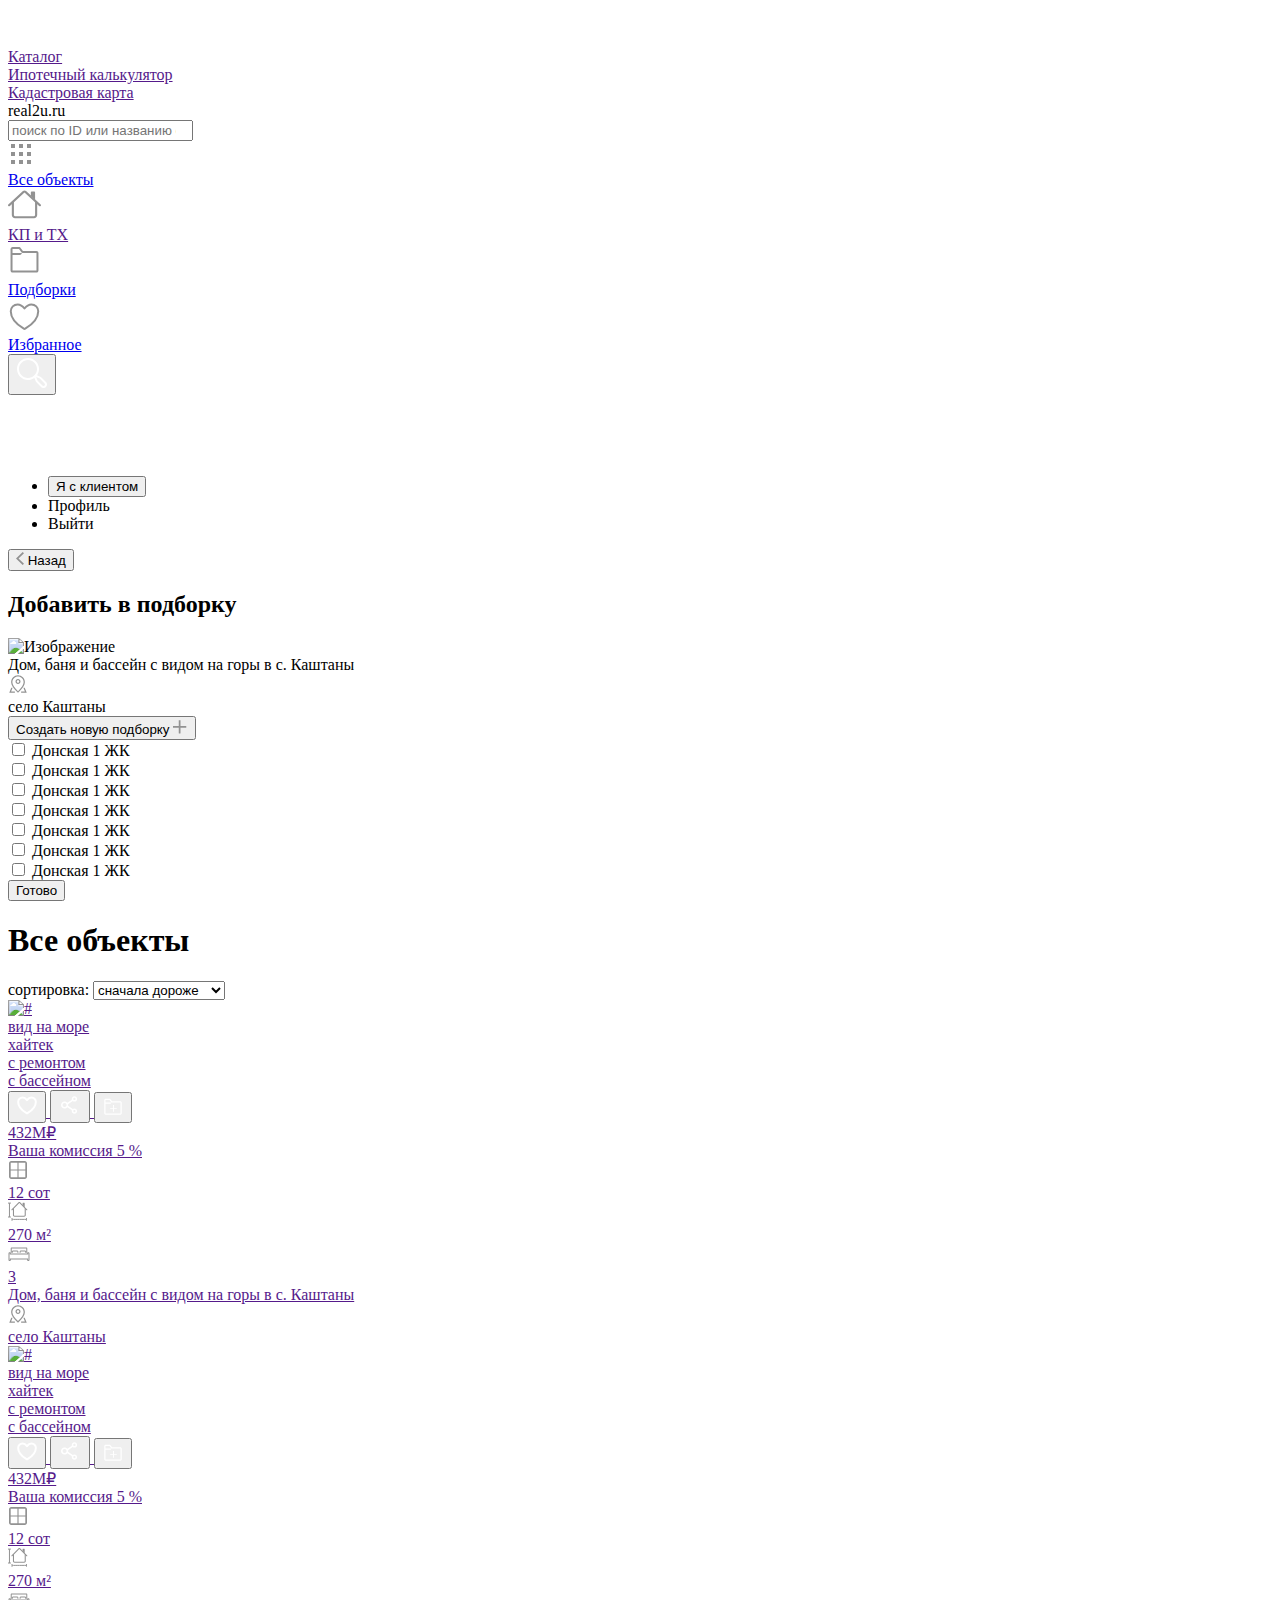
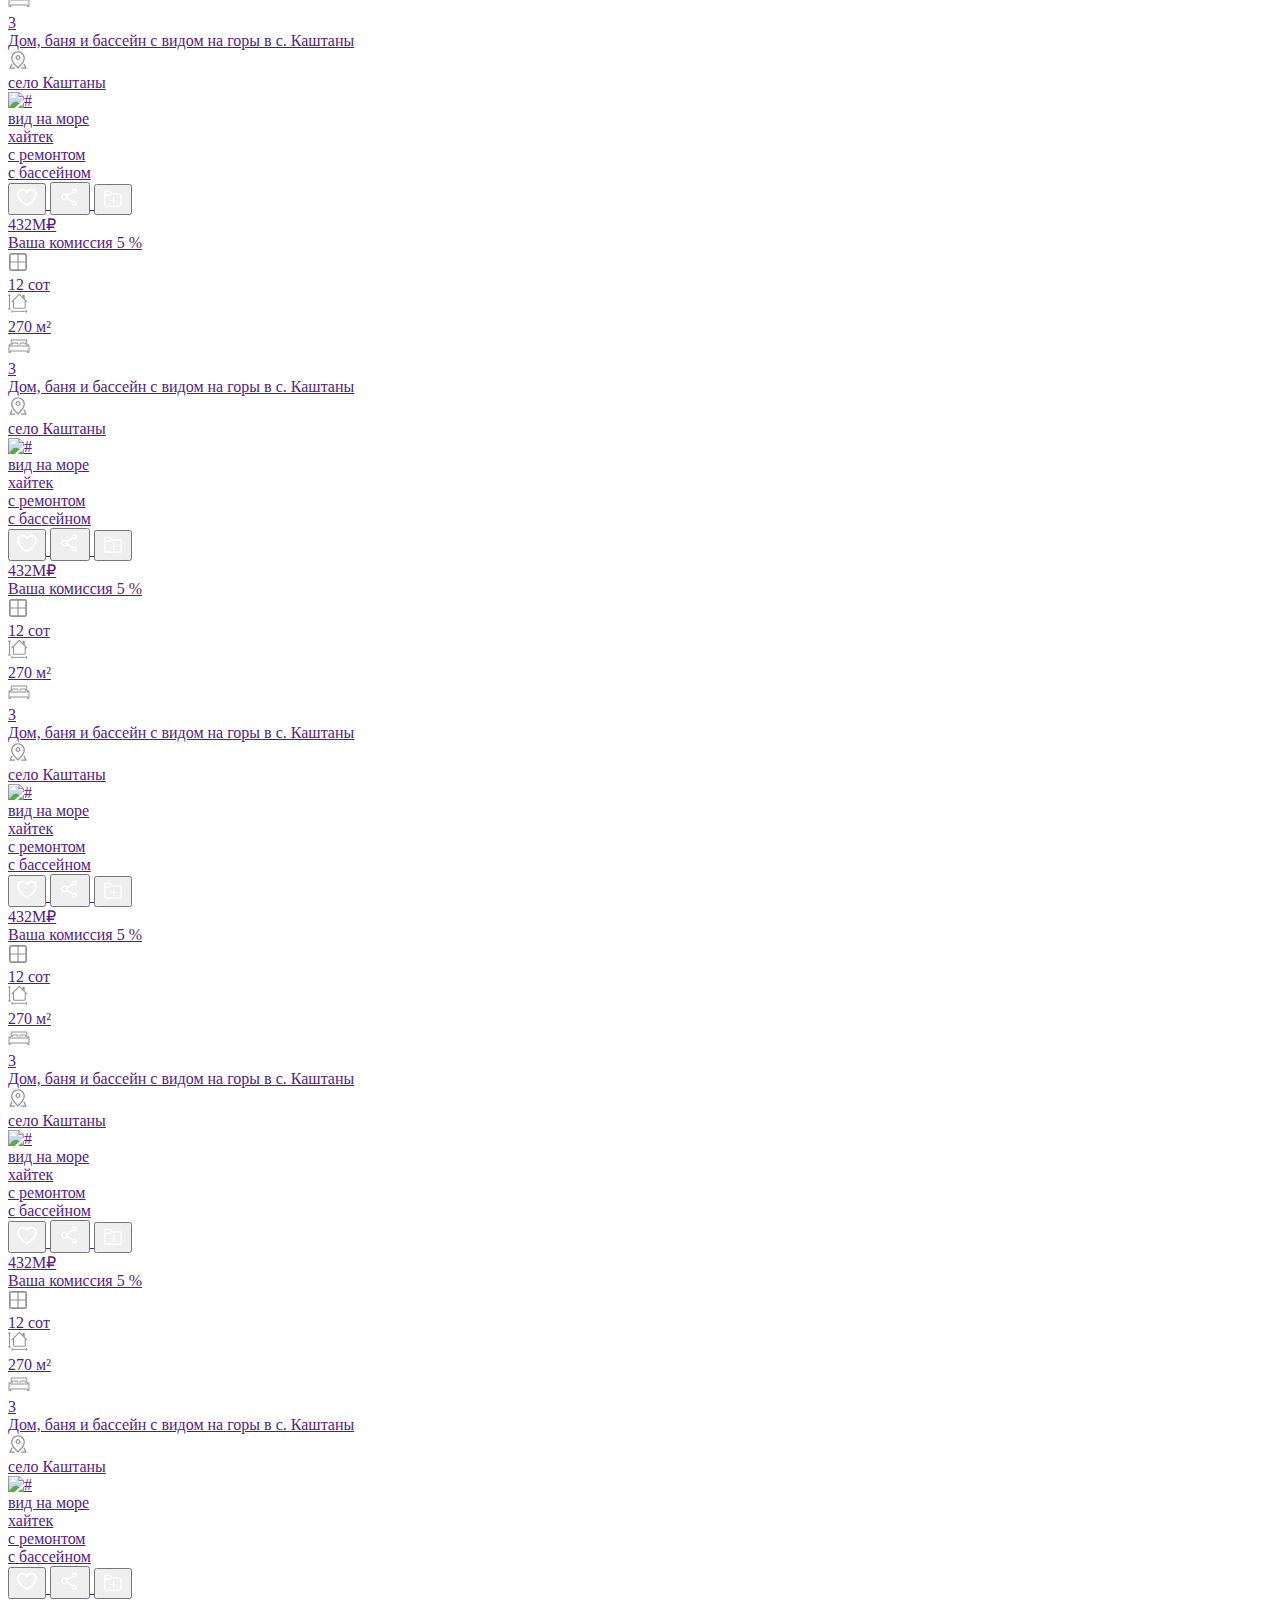
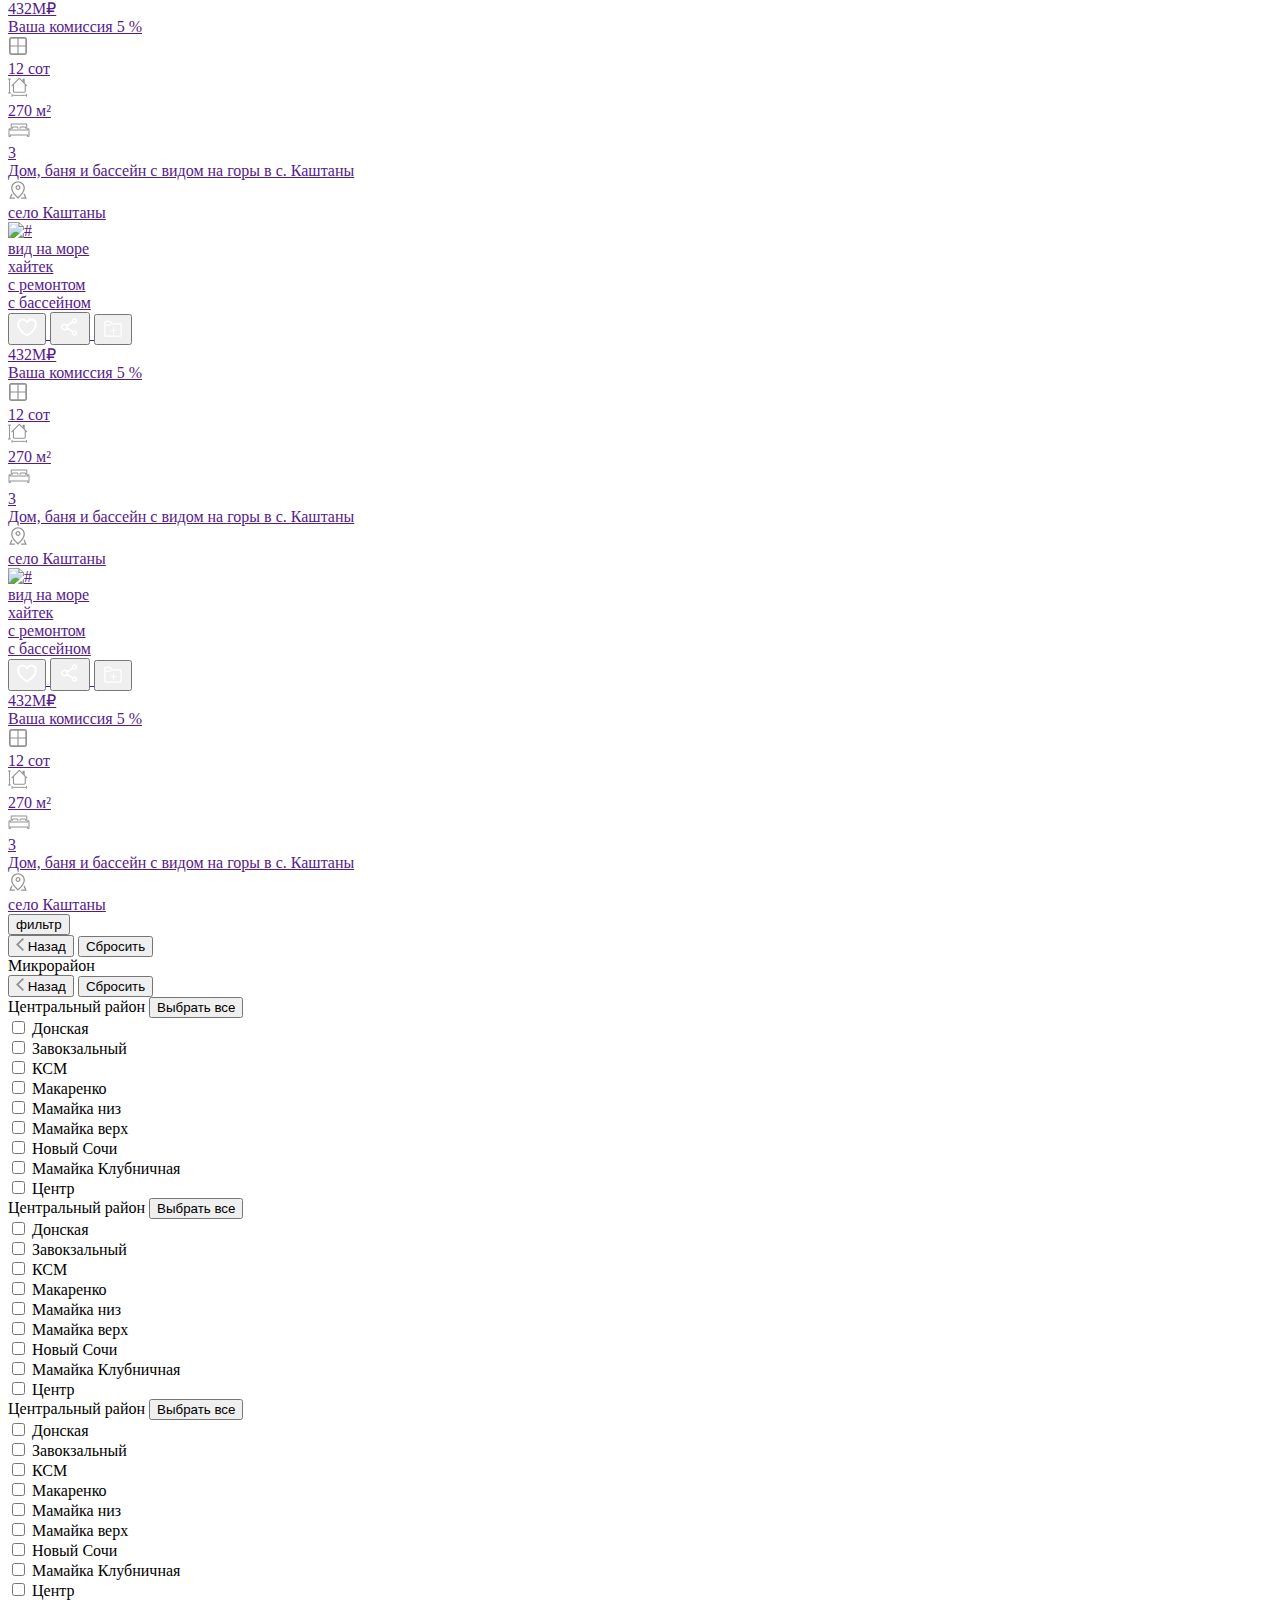
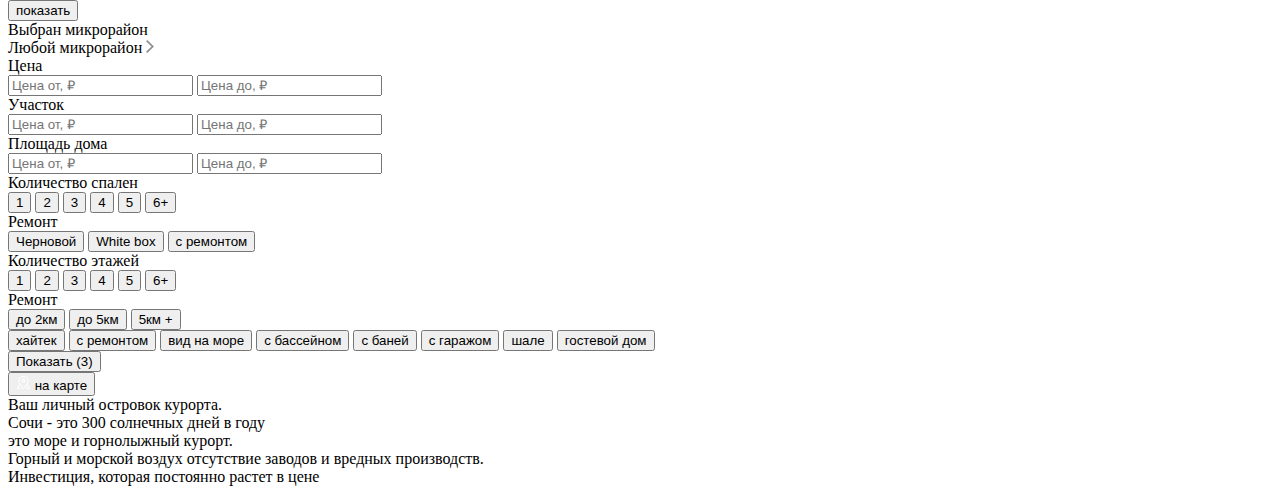
==== markup/index.html @ 71e547d2 "add markup" ====
<!DOCTYPE html>
<html lang="ru">

<head>
	<meta charset="UTF-8">
	<meta http-equiv="X-UA-Compatible" content="IE=edge">
	<meta name="viewport" content="width=device-width, initial-scale=1.0">
	<title>Главная</title>
	<link rel="stylesheet" href="css/style.min.css?_v=20220523153133">
</head>

<body>
	<header class="header">
    <div class="container">
        <div class="row d-flex align-items-center justify-content-between">
            <div class="d-flex align-items-center justify-content-xl-between col-xl-5 col-lg-3 justify-content-lg-start col-md-3 justify-content-md-start col-sm-9 col-6 justify-content-between">
                <!-- Бургер меню -->
                <div class="header-burger-box">
                    <div class="header-burger">
                        <div class="header-burger-icon">
                            <svg width="36" height="36" viewBox="0 0 36 36" fill="none" xmlns="http://www.w3.org/2000/svg">
                                <path fill-rule="evenodd" clip-rule="evenodd" d="M5.80298 9.28832C5.80298 8.8262 5.98655 8.38301 6.31332 8.05624C6.64009 7.72948 7.08328 7.5459 7.5454 7.5459H28.4545C28.9166 7.5459 29.3598 7.72948 29.6866 8.05624C30.0133 8.38301 30.1969 8.8262 30.1969 9.28832C30.1969 9.75044 30.0133 10.1936 29.6866 10.5204C29.3598 10.8472 28.9166 11.0307 28.4545 11.0307H7.5454C7.08328 11.0307 6.64009 10.8472 6.31332 10.5204C5.98655 10.1936 5.80298 9.75044 5.80298 9.28832ZM5.80298 18.0005C5.80298 17.5383 5.98655 17.0951 6.31332 16.7684C6.64009 16.4416 7.08328 16.258 7.5454 16.258H17.9999C18.4621 16.258 18.9053 16.4416 19.232 16.7684C19.5588 17.0951 19.7424 17.5383 19.7424 18.0005C19.7424 18.4626 19.5588 18.9058 19.232 19.2325C18.9053 19.5593 18.4621 19.7429 17.9999 19.7429H7.5454C7.08328 19.7429 6.64009 19.5593 6.31332 19.2325C5.98655 18.9058 5.80298 18.4626 5.80298 18.0005ZM5.80298 26.7126C5.80298 26.2505 5.98655 25.8073 6.31332 25.4805C6.64009 25.1537 7.08328 24.9702 7.5454 24.9702H28.4545C28.9166 24.9702 29.3598 25.1537 29.6866 25.4805C30.0133 25.8073 30.1969 26.2505 30.1969 26.7126C30.1969 27.1747 30.0133 27.6179 29.6866 27.9447C29.3598 28.2714 28.9166 28.455 28.4545 28.455H7.5454C7.08328 28.455 6.64009 28.2714 6.31332 27.9447C5.98655 27.6179 5.80298 27.1747 5.80298 26.7126Z" fill="white"/>
                            </svg> 
                        </div>
                        <div class="header-burger-open">
                            <div class="header-burger-open-shadow"></div>
                            <div class="header-burger-open-navigation">
                                <nav>
                                    <li>
                                        <a href="" class="header-burger-open-navigation__link">Каталог</a>     
                                    </li>
                                    <li>
                                        <a href="" class="header-burger-open-navigation__link">Ипотечный калькулятор</a>     
                                    </li>
                                    <li>
                                        <a href="" class="header-burger-open-navigation__link">Кадастровая карта</a>     
                                    </li>
                                </nav>
                            </div>
                        </div>
                    </div>
                </div>
                <span class="header-name">real2u.ru</span>
                <div class="header-search-min">
                    <input class="header-search" type="search" name="q" placeholder="поиск по ID или названию объекта">
                </div>
            </div>
            <div class="d-flex align-items-center col-xl-7 col-lg-9 col-md-9 col-sm-3 justify-content-sm-end justify-content-md-between col-6 justify-content-end">

                <!-- Меню с иконками -->
                <div class="header-btns">
                    <div class="header-btns-info">
                        <a href="index.html" class="header-btn active">
                            <div class="header-btn-icon">
                                <svg width="26" height="26" viewBox="0 0 26 26" fill="none" xmlns="http://www.w3.org/2000/svg">
                                    <path d="M3 3H7V7H3V3ZM11 3H15V7H11V3ZM23 3H19V7H23V3ZM3 11H7V15H3V11ZM15 11H11V15H15V11ZM19 11H23V15H19V11ZM7 19H3V23H7V19ZM11 19H15V23H11V19ZM23 19H19V23H23V19Z" fill="#929292"/>
                                </svg>
                            </div>
                            <span class="header-btn-text">Все объекты</span>
                        </a>
                        <a href="" class="header-btn">
                            <div class="header-btn-icon">
                                <svg width="33" height="33" viewBox="0 0 33 33" fill="none" xmlns="http://www.w3.org/2000/svg">
                                    <path fill-rule="evenodd" clip-rule="evenodd" d="M3.80774 26.117V12.7901H5.92312V26.117C5.92312 26.3889 6.03456 26.6496 6.23291 26.8419C6.43127 27.0341 6.7003 27.1421 6.98082 27.1421H26.0193C26.2998 27.1421 26.5688 27.0341 26.7672 26.8419C26.9655 26.6496 27.077 26.3889 27.077 26.117V12.7901H29.1924V26.117C29.1924 26.9326 28.858 27.7149 28.263 28.2916C27.6679 28.8684 26.8608 29.1924 26.0193 29.1924H6.98082C6.13926 29.1924 5.33218 28.8684 4.73711 28.2916C4.14204 27.7149 3.80774 26.9326 3.80774 26.117ZM27.077 3.56372V10.7398L22.8462 6.63917V3.56372C22.8462 3.29184 22.9576 3.03109 23.156 2.83883C23.3543 2.64658 23.6234 2.53857 23.9039 2.53857H26.0193C26.2998 2.53857 26.5688 2.64658 26.7672 2.83883C26.9655 3.03109 27.077 3.29184 27.077 3.56372Z" fill="#929292"/>
                                    <path fill-rule="evenodd" clip-rule="evenodd" d="M14.9447 1.97236C15.3573 1.58987 15.9167 1.375 16.5 1.375C17.0833 1.375 17.6427 1.58987 18.0553 1.97236L32.6774 15.532C32.884 15.7235 33 15.9833 33 16.2542C33 16.5251 32.884 16.7849 32.6774 16.9765C32.4709 17.168 32.1908 17.2756 31.8987 17.2756C31.6066 17.2756 31.3265 17.168 31.12 16.9765L16.5 3.41483L1.88003 16.9765C1.6735 17.168 1.39338 17.2756 1.1013 17.2756C0.809215 17.2756 0.529096 17.168 0.322562 16.9765C0.116029 16.7849 0 16.5251 0 16.2542C0 15.9833 0.116029 15.7235 0.322562 15.532L14.9447 1.97236Z" fill="#929292"/>
                                </svg>                           
                            </div>
                            <span class="header-btn-text">КП и ТХ</span>
                        </a>
                        <a href="collection-name.html" class="header-btn">
                            <div class="header-btn-icon">
                                <svg width="33" height="33" viewBox="0 0 33 33" fill="none" xmlns="http://www.w3.org/2000/svg">
                                    <path d="M28.4671 6.98248H14.9245L12.6208 3.87775C12.4351 3.62898 12.192 3.42676 11.9112 3.28762C11.6304 3.14848 11.32 3.07636 11.0052 3.07716H4.53308C4.0041 3.07716 3.49679 3.28288 3.12275 3.64908C2.74871 4.01527 2.53857 4.51194 2.53857 5.02982V26.5091C2.53857 27.027 2.74871 27.5236 3.12275 27.8898C3.49679 28.256 4.0041 28.4618 4.53308 28.4618H28.4671C28.9961 28.4618 29.5034 28.256 29.8775 27.8898C30.2515 27.5236 30.4617 27.027 30.4617 26.5091V8.93514C30.4617 8.41726 30.2515 7.9206 29.8775 7.5544C29.5034 7.18821 28.9961 6.98248 28.4671 6.98248ZM28.4671 26.5091H4.53308V10.8878H11.823C12.352 10.8878 12.8593 10.6821 13.2333 10.3159C13.6074 9.94969 13.8175 9.45302 13.8175 8.93514H4.53308V5.02982H11.0052L13.6081 8.53485C13.7009 8.65923 13.8225 8.76034 13.9629 8.82991C14.1033 8.89948 14.2585 8.93554 14.4159 8.93514H28.4671V26.5091Z" fill="#929292"/>
                                </svg>                            
                            </div>
                            <span class="header-btn-text">Подборки</span>
                        </a>
                        <a href="favorites.html" class="header-btn">
                            <div class="header-btn-icon">
                                <svg width="33" height="33" viewBox="0 0 33 33" fill="none" xmlns="http://www.w3.org/2000/svg">
                                    <path d="M9.625 5.39404C5.82863 5.39404 2.75 8.44104 2.75 12.2003C2.75 15.2349 3.95312 22.4372 15.796 29.7178C16.0081 29.8469 16.2517 29.9151 16.5 29.9151C16.7483 29.9151 16.9919 29.8469 17.204 29.7178C29.0469 22.4372 30.25 15.2349 30.25 12.2003C30.25 8.44104 27.1714 5.39404 23.375 5.39404C19.5786 5.39404 16.5 9.51904 16.5 9.51904C16.5 9.51904 13.4214 5.39404 9.625 5.39404Z" stroke="#929292" stroke-width="2" stroke-linecap="round" stroke-linejoin="round"/>
                                </svg>
                            </div>
                            <span class="header-btn-text">Избранное</span>
                        </a>
                    </div>
                </div>
                <div class="header-right">
                    <button class="header-search-mobile">
                        <span class="header-search-mobile-icon">
                            <svg width="32" height="32" viewBox="0 0 32 32" fill="none" xmlns="http://www.w3.org/2000/svg">
                                <path d="M29.975 24.9823L24.9073 19.9145L21.0093 18.3041C22.3072 16.4583 23.0025 14.2564 23 12C23 5.93456 18.0654 1 12 1C5.93456 1 1 5.93456 1 12C1 18.0654 5.93456 23 12 23C14.276 23.0026 16.4962 22.2952 18.3512 20.9764L19.9574 24.8639L25.025 29.9319C25.35 30.257 25.7358 30.5148 26.1605 30.6907C26.5851 30.8666 27.0403 30.9572 27.4999 30.9572C27.9595 30.9572 28.4147 30.8667 28.8393 30.6908C29.264 30.5149 29.6498 30.2571 29.9748 29.9321C30.2999 29.6071 30.5577 29.2213 30.7336 28.7966C30.9095 28.372 31.0001 27.9168 31.0001 27.4572C31.0001 26.9976 30.9096 26.5424 30.7337 26.1178C30.5578 25.6931 30.3 25.3073 29.975 24.9823V24.9823ZM3 12C3 7.0375 7.0375 3 12 3C16.9625 3 21 7.0375 21 12C21 16.9625 16.9625 21 12 21C7.0375 21 3 16.9625 3 12ZM28.5607 28.5178C28.2792 28.7986 27.8977 28.9564 27.5 28.9564C27.1023 28.9564 26.7208 28.7986 26.4393 28.5178L21.6536 23.732L20.1602 20.1173L23.775 21.6107L28.5608 26.3964C28.8417 26.678 28.9994 27.0594 28.9994 27.4571C28.9993 27.8548 28.8416 28.2362 28.5607 28.5178V28.5178Z" fill="white"/>
                            </svg>
                        </span>
                    </button>
                    <div class="header-person">
                        <div class="header-person__box">
                            <div class="header-person-icon">
                                <svg width="33" height="33" viewBox="0 0 33 33" fill="none" xmlns="http://www.w3.org/2000/svg">
                                    <path d="M16.5 16.5C18.688 16.5 20.7865 15.6308 22.3336 14.0836C23.8808 12.5365 24.75 10.438 24.75 8.25C24.75 6.06196 23.8808 3.96354 22.3336 2.41637C20.7865 0.869194 18.688 0 16.5 0C14.312 0 12.2135 0.869194 10.6664 2.41637C9.11919 3.96354 8.25 6.06196 8.25 8.25C8.25 10.438 9.11919 12.5365 10.6664 14.0836C12.2135 15.6308 14.312 16.5 16.5 16.5V16.5ZM22 8.25C22 9.70869 21.4205 11.1076 20.3891 12.1391C19.3576 13.1705 17.9587 13.75 16.5 13.75C15.0413 13.75 13.6424 13.1705 12.6109 12.1391C11.5795 11.1076 11 9.70869 11 8.25C11 6.79131 11.5795 5.39236 12.6109 4.36091C13.6424 3.32946 15.0413 2.75 16.5 2.75C17.9587 2.75 19.3576 3.32946 20.3891 4.36091C21.4205 5.39236 22 6.79131 22 8.25V8.25ZM33 30.25C33 33 30.25 33 30.25 33H2.75C2.75 33 0 33 0 30.25C0 27.5 2.75 19.25 16.5 19.25C30.25 19.25 33 27.5 33 30.25ZM30.25 30.239C30.2472 29.5625 29.8265 27.5275 27.962 25.663C26.169 23.87 22.7948 22 16.5 22C10.2025 22 6.831 23.87 5.038 25.663C3.1735 27.5275 2.7555 29.5625 2.75 30.239H30.25Z" fill="white"/>
                                </svg>     
                            </div>
                            <div class="header-person-session">
                                <div class="header-person-session-icon">
                                    <svg width="21" height="24" viewBox="0 0 21 24" fill="none" xmlns="http://www.w3.org/2000/svg">
                                        <path d="M10.5 11.5C11.7598 11.5 12.968 10.9996 13.8588 10.1088C14.7496 9.21796 15.25 8.00978 15.25 6.75C15.25 5.49022 14.7496 4.28204 13.8588 3.39124C12.968 2.50045 11.7598 2 10.5 2C9.24022 2 8.03204 2.50045 7.14124 3.39124C6.25045 4.28204 5.75 5.49022 5.75 6.75C5.75 8.00978 6.25045 9.21796 7.14124 10.1088C8.03204 10.9996 9.24022 11.5 10.5 11.5ZM13.6667 6.75C13.6667 7.58985 13.333 8.39531 12.7392 8.98917C12.1453 9.58304 11.3399 9.91667 10.5 9.91667C9.66015 9.91667 8.85469 9.58304 8.26083 8.98917C7.66696 8.39531 7.33333 7.58985 7.33333 6.75C7.33333 5.91015 7.66696 5.10469 8.26083 4.51083C8.85469 3.91696 9.66015 3.58333 10.5 3.58333C11.3399 3.58333 12.1453 3.91696 12.7392 4.51083C13.333 5.10469 13.6667 5.91015 13.6667 6.75ZM20 19.4167C20 21 18.4167 21 18.4167 21H2.58333C2.58333 21 1 21 1 19.4167C1 17.8333 2.58333 13.0833 10.5 13.0833C18.4167 13.0833 20 17.8333 20 19.4167ZM18.4167 19.4103C18.4151 19.0208 18.1728 17.8492 17.0993 16.7757C16.067 15.7433 14.1243 14.6667 10.5 14.6667C6.87417 14.6667 4.933 15.7433 3.90067 16.7757C2.82717 17.8492 2.5865 19.0208 2.58333 19.4103H18.4167Z" fill="white"/>
                                    </svg>
                                </div>
                            </div>
                        </div>
                        <div class="header-person-menu">
                            <ul class="header-person-menu-list">
                                <li>
                                    <button class="header-person-menu-list-btn">
                                        <span class="header-person-menu-list-btn__text">Я с клиентом</span>
                                        <span class="header-person-menu-list-btn-shell"></span>
                                    </button>
                                </li>
                                <li>
                                    <span class="header-person-menu-list-btn__text">Профиль</span>
                                </li>
                                <li>
                                    <span class="header-person-menu-list-btn__text">Выйти</span>
                                </li>
                            </ul>
                        </div>
                    </div>
                </div>
            </div>
        </div>
    </div>
</header>

	<main>
		<!-- Окно Добавить в подборку -->
		<div class="add-to-collection">
			<button class="add-to-collection-button">
				<span class="add-to-collection-button__icon">
					<svg width="8" height="13" viewBox="0 0 8 13" fill="none" xmlns="http://www.w3.org/2000/svg">
						<path fill-rule="evenodd" clip-rule="evenodd" d="M6.73082 1.17685e-06L-1.1365e-06 6.5L6.73082 13L8 11.7744L2.53835 6.5L8 1.22565L6.73082 1.17685e-06Z" fill="#929292"/>
					</svg>
				</span>
				<span class="add-to-collection-button__text">Назад</span>
			</button>
			<div class="add-to-collection-block">
				<h2 class="add-to-collection-block__title">Добавить в подборку</h2>
				<div class="add-to-collection-block-top">
 <picture><source srcset="img/filter/oval.webp" type="image/webp"><img src="img/filter/oval.png" alt="Изображение" class="add-to-collection-block-top__img"></picture> 
					<div class="add-to-collection-block-top-info">
						<span class="add-to-collection-block-top-info__text">Дом, баня и бассейн с видом на горы в с. Каштаны</span>
						<div class="add-to-collection-block-top-info-description">
							<div class="add-to-collection-block-top-info-description__icon">
								<svg width="20" height="20" viewBox="0 0 20 20" fill="none" xmlns="http://www.w3.org/2000/svg">
									<path d="M15.625 8.20825C15.625 6.71641 15.0324 5.28567 13.9775 4.23078C12.9226 3.17588 11.4918 2.58325 10 2.58325C8.50816 2.58325 7.07742 3.17588 6.02252 4.23078C4.96763 5.28567 4.375 6.71641 4.375 8.20825C4.375 10.5158 6.22125 13.5233 10 17.1258C13.7788 13.5233 15.625 10.5158 15.625 8.20825ZM10 18.8333C5.41625 14.667 3.125 11.1245 3.125 8.20825C3.125 6.38489 3.84933 4.63621 5.13864 3.34689C6.42795 2.05758 8.17664 1.33325 10 1.33325C11.8234 1.33325 13.572 2.05758 14.8614 3.34689C16.1507 4.63621 16.875 6.38489 16.875 8.20825C16.875 11.1245 14.5837 14.667 10 18.8333Z" fill="#929292"/>
									<path d="M10 8.75C10.3315 8.75 10.6495 8.6183 10.8839 8.38388C11.1183 8.14946 11.25 7.83152 11.25 7.5C11.25 7.16848 11.1183 6.85054 10.8839 6.61612C10.6495 6.3817 10.3315 6.25 10 6.25C9.66848 6.25 9.35054 6.3817 9.11612 6.61612C8.8817 6.85054 8.75 7.16848 8.75 7.5C8.75 7.83152 8.8817 8.14946 9.11612 8.38388C9.35054 8.6183 9.66848 8.75 10 8.75ZM10 10C9.33696 10 8.70107 9.73661 8.23223 9.26777C7.76339 8.79893 7.5 8.16304 7.5 7.5C7.5 6.83696 7.76339 6.20107 8.23223 5.73223C8.70107 5.26339 9.33696 5 10 5C10.663 5 11.2989 5.26339 11.7678 5.73223C12.2366 6.20107 12.5 6.83696 12.5 7.5C12.5 8.16304 12.2366 8.79893 11.7678 9.26777C11.2989 9.73661 10.663 10 10 10ZM16.75 13.75L18.75 18.75H13.125V17.5H6.875V18.75H1.25L3.25 13.75H16.75ZM15.4037 13.75H4.59625L3.09625 17.5H16.9037L15.4037 13.75Z" fill="#929292"/>
								</svg>
							</div>
							<span class="add-to-collection-block-top-info-description__text">село Каштаны</span>
						</div>
					</div>
				</div>
				<div class="add-to-collection-block-button">
					<button class="add-to-collection-block-button-btn">
						<span class="add-to-collection-block-button-btn__text">Создать новую подборку</span>
						<span class="add-to-collection-block-button-btn__icon">
							<svg width="15" height="15" viewBox="0 0 15 15" fill="none" xmlns="http://www.w3.org/2000/svg">
								<path d="M5.95147 14.4231H7.31787C7.43933 14.4231 7.50006 14.374 7.50006 14.2757V1.3013C7.50006 1.20301 7.43933 1.15386 7.31787 1.15386H5.95147C5.83002 1.15386 5.76929 1.20301 5.76929 1.3013V14.2757C5.76929 14.374 5.83002 14.4231 5.95147 14.4231Z" fill="#929292"/>
								<path d="M0.154293 8.65381H13.1149C13.2178 8.65381 13.2692 8.59308 13.2692 8.47162V7.10523C13.2692 6.98377 13.2178 6.92304 13.1149 6.92304H0.154293C0.0514311 6.92304 0 6.98377 0 7.10523V8.47162C0 8.59308 0.0514311 8.65381 0.154293 8.65381Z" fill="#929292"/>
							</svg>
						</span>
					</button>
				</div>
				<div class="add-to-collection-block-content">
					<div class="add-to-collection-block-content-item">
						<input type="checkbox" id="add-to-collection-1" name="add-to-collection-1" value="yes" class="add-to-collection-block-content-item__checkbox">
						<label for="add-to-collection-1" class="add-to-collection-block-content-item__label">
							<span class="add-to-collection-block-content-item__label-info">
								<span class="add-to-collection-block-content-item__label-text">Донская</span>
								<span class="add-to-collection-block-content-item__label-number">1 ЖК</span>
							</span>
						</label>
					</div>
					<div class="add-to-collection-block-content-item">
						<input type="checkbox" id="add-to-collection-1" name="add-to-collection-1" value="yes" class="add-to-collection-block-content-item__checkbox">
						<label for="add-to-collection-1" class="add-to-collection-block-content-item__label">
							<span class="add-to-collection-block-content-item__label-info">
								<span class="add-to-collection-block-content-item__label-text">Донская</span>
								<span class="add-to-collection-block-content-item__label-number">1 ЖК</span>
							</span>
						</label>
					</div>
					<div class="add-to-collection-block-content-item">
						<input type="checkbox" id="add-to-collection-1" name="add-to-collection-1" value="yes" class="add-to-collection-block-content-item__checkbox">
						<label for="add-to-collection-1" class="add-to-collection-block-content-item__label">
							<span class="add-to-collection-block-content-item__label-info">
								<span class="add-to-collection-block-content-item__label-text">Донская</span>
								<span class="add-to-collection-block-content-item__label-number">1 ЖК</span>
							</span>
						</label>
					</div>
					<div class="add-to-collection-block-content-item">
						<input type="checkbox" id="add-to-collection-1" name="add-to-collection-1" value="yes" class="add-to-collection-block-content-item__checkbox">
						<label for="add-to-collection-1" class="add-to-collection-block-content-item__label">
							<span class="add-to-collection-block-content-item__label-info">
								<span class="add-to-collection-block-content-item__label-text">Донская</span>
								<span class="add-to-collection-block-content-item__label-number">1 ЖК</span>
							</span>
						</label>
					</div>
					<div class="add-to-collection-block-content-item">
						<input type="checkbox" id="add-to-collection-1" name="add-to-collection-1" value="yes" class="add-to-collection-block-content-item__checkbox">
						<label for="add-to-collection-1" class="add-to-collection-block-content-item__label">
							<span class="add-to-collection-block-content-item__label-info">
								<span class="add-to-collection-block-content-item__label-text">Донская</span>
								<span class="add-to-collection-block-content-item__label-number">1 ЖК</span>
							</span>
						</label>
					</div>
					<div class="add-to-collection-block-content-item">
						<input type="checkbox" id="add-to-collection-1" name="add-to-collection-1" value="yes" class="add-to-collection-block-content-item__checkbox">
						<label for="add-to-collection-1" class="add-to-collection-block-content-item__label">
							<span class="add-to-collection-block-content-item__label-info">
								<span class="add-to-collection-block-content-item__label-text">Донская</span>
								<span class="add-to-collection-block-content-item__label-number">1 ЖК</span>
							</span>
						</label>
					</div>
					<div class="add-to-collection-block-content-item">
						<input type="checkbox" id="add-to-collection-1" name="add-to-collection-1" value="yes" class="add-to-collection-block-content-item__checkbox">
						<label for="add-to-collection-1" class="add-to-collection-block-content-item__label">
							<span class="add-to-collection-block-content-item__label-info">
								<span class="add-to-collection-block-content-item__label-text">Донская</span>
								<span class="add-to-collection-block-content-item__label-number">1 ЖК</span>
							</span>
						</label>
					</div>
				</div>
				<button class="add-to-collection-block__btn">Готово</button>
			</div>
		</div>



		<section class="filter">
			<div class="container">
				<div class="filter-block row">
					<div class="col-xl-9 col-lg-8 col-md-7 col-sm-6">
						<h1 class="filter-title">Все объекты</h1>
					</div>
					<div class="d-flex align-items-center justify-content-end col-xl-3 col-lg-4 col-md-5 col-sm-6">
						<span class="filter-sorting">сортировка:</span>
						<select class="select" name="language">
							<option disabled>сначала дороже</option>
							<option value="a">сначала дороже</option>
							<option value="b">сначала дешевле</option>
							<option value="c">сначала новые</option>
						</select>
					</div>
				</div>
				<div class="filter-content">
					<div class="filter-objects">
						<a href="" class="filter-objects-card">
							<div class="filter-objects-card-box">
								<div class="filter-objects-card-box__img box">
 <picture><source srcset="img/filter/object.webp" type="image/webp"><img src="img/filter/object.png" alt="#" class="filter-objects-card-box__img"></picture> 
								</div>
								<div class="filter-objects-card-box-description">
									<div class="filter-objects-card-box-description-item">
										<span>вид на море</span>
									</div>
									<div class="filter-objects-card-box-description-item">
										<span>хайтек</span>
									</div>
									<div class="filter-objects-card-box-description-item">
										<span>с ремонтом</span>
									</div>
									<div class="filter-objects-card-box-description-item">
										<span>с бассейном</span>
									</div>
								</div>
								<div class="filter-objects-card-box-elements">
									<button class="filter-objects-card-box-elements-icon">
										<svg width="22" height="23" viewBox="0 0 22 23" fill="none" xmlns="http://www.w3.org/2000/svg">
											<path d="M6.57967 3.50586C4.13854 3.50586 2.15894 5.46513 2.15894 7.88238C2.15894 9.83369 2.93256 14.4649 10.5477 19.1464C10.6841 19.2294 10.8407 19.2733 11.0004 19.2733C11.1601 19.2733 11.3167 19.2294 11.4531 19.1464C19.0682 14.4649 19.8419 9.83369 19.8419 7.88238C19.8419 5.46513 17.8623 3.50586 15.4211 3.50586C12.98 3.50586 11.0004 6.1583 11.0004 6.1583C11.0004 6.1583 9.0208 3.50586 6.57967 3.50586Z" stroke="white" stroke-width="2" stroke-linecap="round" stroke-linejoin="round"/>
										</svg>
									</button>
									<button class="filter-objects-card-box-elements-icon">
										<svg width="24" height="24" viewBox="0 0 24 24" fill="none" xmlns="http://www.w3.org/2000/svg">
											<path d="M16.4394 8.59472C15.8009 8.59472 15.2117 8.37069 14.7502 7.99655L10.1082 11.3548C10.1859 11.7815 10.1859 12.2186 10.1082 12.6453L14.7502 16.0036C15.2117 15.6294 15.8009 15.4054 16.4394 15.4054C17.9225 15.4054 19.1278 16.6107 19.1278 18.0938C19.1278 19.5769 17.9225 20.7822 16.4394 20.7822C14.9563 20.7822 13.751 19.5769 13.751 18.0938C13.751 17.8339 13.7868 17.5852 13.8563 17.3478L9.44728 14.1553C8.7931 15.0223 7.75358 15.5846 6.58187 15.5846C4.6014 15.5846 2.99731 13.9805 2.99731 12.0001C2.99731 10.0196 4.6014 8.4155 6.58187 8.4155C7.75358 8.4155 8.7931 8.97782 9.44728 9.84484L13.8563 6.65234C13.7868 6.41486 13.751 6.16395 13.751 5.90631C13.751 4.42319 14.9563 3.21789 16.4394 3.21789C17.9225 3.21789 19.1278 4.42319 19.1278 5.90631C19.1278 7.38942 17.9225 8.59472 16.4394 8.59472ZM16.4394 19.2588C17.0824 19.2588 17.6044 18.7368 17.6044 18.0938C17.6044 17.4508 17.0824 16.9288 16.4394 16.9288C15.7964 16.9288 15.2744 17.4508 15.2744 18.0938C15.2744 18.7368 15.7964 19.2588 16.4394 19.2588ZM6.58187 10.0285C5.4953 10.0285 4.61037 10.9135 4.61037 12.0001C4.61037 13.0866 5.4953 13.9716 6.58187 13.9716C7.66844 13.9716 8.55338 13.0866 8.55338 12.0001C8.55338 10.9135 7.66844 10.0285 6.58187 10.0285ZM16.4394 4.74132C15.7964 4.74132 15.2744 5.26333 15.2744 5.90631C15.2744 6.54929 15.7964 7.07129 16.4394 7.07129C17.0824 7.07129 17.6044 6.54929 17.6044 5.90631C17.6044 5.26333 17.0824 4.74132 16.4394 4.74132Z" fill="white"/>
										</svg>
									</button>
									<button class="filter-objects-card-box-elements-icon">
										<svg width="22" height="22" viewBox="0 0 22 22" fill="none" xmlns="http://www.w3.org/2000/svg">
											<path d="M18.4794 6.30118H10.0152L8.57544 4.36073C8.45939 4.20525 8.30741 4.07886 8.13192 3.9919C7.95643 3.90493 7.76241 3.85986 7.56572 3.86036H3.52061C3.19 3.86036 2.87293 3.98893 2.63916 4.21781C2.40538 4.44668 2.27405 4.7571 2.27405 5.08077V18.5053C2.27405 18.829 2.40538 19.1394 2.63916 19.3683C2.87293 19.5972 3.19 19.7257 3.52061 19.7257H18.4794C18.81 19.7257 19.1271 19.5972 19.3609 19.3683C19.5946 19.1394 19.726 18.829 19.726 18.5053V7.5216C19.726 7.19792 19.5946 6.88751 19.3609 6.65863C19.1271 6.42976 18.81 6.30118 18.4794 6.30118ZM18.4794 18.5053H3.52061V8.74201H8.07681C8.40742 8.74201 8.72449 8.61343 8.95827 8.38456C9.19204 8.15569 9.32338 7.84527 9.32338 7.5216H3.52061V5.08077H7.56572L9.19249 7.27141C9.25051 7.34915 9.3265 7.41234 9.41425 7.45583C9.50199 7.49931 9.599 7.52185 9.69735 7.5216H18.4794V18.5053Z" fill="white"/>
											<path d="M11.0987 16.625H11.8388C11.9046 16.625 11.9375 16.6007 11.9375 16.5521V10.1354C11.9375 10.0868 11.9046 10.0625 11.8388 10.0625H11.0987C11.0329 10.0625 11 10.0868 11 10.1354V16.5521C11 16.6007 11.0329 16.625 11.0987 16.625Z" fill="white"/>
											<path d="M8.26381 13.8125H14.6737C14.7246 13.8125 14.75 13.7796 14.75 13.7138V12.9737C14.75 12.9079 14.7246 12.875 14.6737 12.875H8.26381C8.21294 12.875 8.1875 12.9079 8.1875 12.9737V13.7138C8.1875 13.7796 8.21294 13.8125 8.26381 13.8125Z" fill="white"/>
										</svg>
									</button>
								</div>
								<div class="filter-objects-card-box-numbers">
									<div class="filter-objects-card-box-numbers-item">
										<span class="filter-objects-card-box-numbers-item__price">432M₽</span>
									</div>
									<div class="filter-objects-card-box-numbers-item">
										<span class="filter-objects-card-box-numbers-item__commission">Ваша комиссия 5 %</span>
									</div>
								</div>
							</div>
							<div class="filter-objects-card-info">
								<div class="filter-objects-card-info-top">
									<div class="filter-objects-card-info-top-item">
										<div class="filter-objects-card-info-top-item__icon">
											<svg width="20" height="20" viewBox="0 0 20 20" fill="none" xmlns="http://www.w3.org/2000/svg">
												<path d="M3.25 1H16.75C17.3467 1 17.919 1.23705 18.341 1.65901C18.7629 2.08097 19 2.65326 19 3.25V16.75C19 17.3467 18.7629 17.919 18.341 18.341C17.919 18.7629 17.3467 19 16.75 19H3.25C2.65326 19 2.08097 18.7629 1.65901 18.341C1.23705 17.919 1 17.3467 1 16.75V3.25C1 2.65326 1.23705 2.08097 1.65901 1.65901C2.08097 1.23705 2.65326 1 3.25 1ZM10.5625 10.5625V17.3125H17.3125V10.5625H10.5625ZM2.6875 10.5625V17.3125H9.4375V10.5625H2.6875ZM10.5625 2.6875V9.4375H17.3125V2.6875H10.5625ZM2.6875 2.6875V9.4375H9.4375V2.6875H2.6875Z" fill="#929292"/>
											</svg>
										</div>
										<span class="filter-objects-card-info-top-item__text">12 сот</span>
									</div>
									<div class="filter-objects-card-info-top-item">
										<div class="filter-objects-card-info-top-item__icon">
											<svg width="20" height="20" viewBox="0 0 20 20" fill="none" xmlns="http://www.w3.org/2000/svg">
												<path fill-rule="evenodd" clip-rule="evenodd" d="M4.93823 13.1458V6.19466H6.00763V13.1458C6.00763 13.2876 6.06397 13.4236 6.16424 13.5239C6.26452 13.6241 6.40052 13.6805 6.54233 13.6805H16.1669C16.3088 13.6805 16.4448 13.6241 16.545 13.5239C16.6453 13.4236 16.7016 13.2876 16.7016 13.1458V6.19466H17.771V13.1458C17.771 13.5712 17.602 13.9792 17.3012 14.28C17.0004 14.5809 16.5924 14.7499 16.1669 14.7499H6.54233C6.1169 14.7499 5.70889 14.5809 5.40806 14.28C5.10724 13.9792 4.93823 13.5712 4.93823 13.1458ZM16.7016 1.38236V5.12526L14.5628 2.98646V1.38236C14.5628 1.24055 14.6192 1.10454 14.7194 1.00427C14.8197 0.903991 14.9557 0.847656 15.0975 0.847656H16.1669C16.3088 0.847656 16.4448 0.903991 16.545 1.00427C16.6453 1.10454 16.7016 1.24055 16.7016 1.38236Z" fill="#929292"/>
												<path fill-rule="evenodd" clip-rule="evenodd" d="M10.5986 0.313106C10.7992 0.112624 11.0711 0 11.3547 0C11.6382 0 11.9102 0.112624 12.1107 0.313106L19.2191 7.42034C19.3195 7.52075 19.3759 7.65692 19.3759 7.79891C19.3759 7.9409 19.3195 8.07708 19.2191 8.17748C19.1186 8.27788 18.9825 8.33429 18.8405 8.33429C18.6985 8.33429 18.5623 8.27788 18.4619 8.17748L11.3547 1.06917L4.24744 8.17748C4.14704 8.27788 4.01086 8.33429 3.86887 8.33429C3.72688 8.33429 3.59071 8.27788 3.4903 8.17748C3.3899 8.07708 3.3335 7.9409 3.3335 7.79891C3.3335 7.65692 3.3899 7.52075 3.4903 7.42034L10.5986 0.313106Z" fill="#929292"/>
												<path d="M1.45946 15.0001V1.09766M4 17.3904C4 17.3904 13.0327 17.3904 18.5 17.3904M4 17.3904C4 16.8474 4 16.543 4 16.0001M4 17.3904C4 17.9333 4 18.2377 4 18.7806M0 1.09766H2.91892M0 15.0001H2.91892M18.5 16.0001C18.5 17.086 18.5 18.7806 18.5 18.7806" stroke="#929292"/>
											</svg>
										</div>
										<span class="filter-objects-card-info-top-item__text">270 м²</span>
									</div>
									<div class="filter-objects-card-info-top-item">
										<div class="filter-objects-card-info-top-item__icon">
											<svg width="22" height="20" viewBox="0 0 22 20" fill="none" xmlns="http://www.w3.org/2000/svg">
												<path d="M19.6446 14.8864H20.1446V14.3864H19.6446V14.8864ZM19.6651 9.9395V10.4395H20.1651V9.9395H19.6651ZM2.33492 9.9395H1.83492V10.4395H2.33492V9.9395ZM2.35478 14.8864V14.3864H1.85478V14.8864H2.35478ZM3.72217 8.83761V4.42829H2.72217V8.83761H3.72217ZM3.72217 4.42829C3.72217 4.47048 3.68868 4.5 3.65254 4.5V3.5C3.14195 3.5 2.72217 3.91266 2.72217 4.42829H3.72217ZM3.65254 4.5H18.3474V3.5H3.65254V4.5ZM18.3474 4.5C18.3114 4.5 18.2777 4.46999 18.2777 4.42829H19.2777C19.2777 3.91314 18.8591 3.5 18.3474 3.5V4.5ZM18.2777 4.42829V8.83761H19.2777V4.42829H18.2777ZM4.83301 8.82308V7.87007H3.83301V8.82308H4.83301ZM4.83301 7.87007C4.83301 7.68379 4.88221 7.53832 4.93539 7.45497C4.99233 7.36572 5.00971 7.40255 4.95029 7.40255V6.40255C4.55014 6.40255 4.25887 6.65611 4.09236 6.91711C3.92208 7.184 3.83301 7.52229 3.83301 7.87007H4.83301ZM4.95029 7.40255H9.27128V6.40255H4.95029V7.40255ZM9.27128 7.40255C9.21186 7.40255 9.22924 7.36572 9.28618 7.45497C9.33936 7.53832 9.38856 7.68379 9.38856 7.87007H10.3886C10.3886 7.52229 10.2995 7.184 10.1292 6.91711C9.9627 6.65611 9.67144 6.40255 9.27128 6.40255V7.40255ZM9.38856 7.87007V8.83759H10.3886V7.87007H9.38856ZM12.6108 8.82308V7.87007H11.6108V8.82308H12.6108ZM12.6108 7.87007C12.6108 7.68379 12.66 7.53832 12.7132 7.45497C12.7702 7.36572 12.7875 7.40255 12.7281 7.40255V6.40255C12.328 6.40255 12.0367 6.65611 11.8702 6.91711C11.6999 7.184 11.6108 7.52229 11.6108 7.87007H12.6108ZM12.7281 7.40255H17.0491V6.40255H12.7281V7.40255ZM17.0491 7.40255C16.9897 7.40255 17.0071 7.36572 17.064 7.45497C17.1172 7.53832 17.1664 7.68379 17.1664 7.87007H18.1664C18.1664 7.52229 18.0773 7.184 17.907 6.91711C17.7405 6.65611 17.4493 6.40255 17.0491 6.40255V7.40255ZM17.1664 7.87007V8.83759H18.1664V7.87007H17.1664ZM9.721 15.3864H19.6446V14.3864H9.721V15.3864ZM19.1446 14.8864V16.0263H20.1446V14.8864H19.1446ZM19.1446 16.0263C19.1446 16.6884 19.7542 17.0778 20.3064 17.0778V16.0778C20.2347 16.0778 20.184 16.0533 20.1586 16.0321C20.1341 16.0117 20.1446 16.0074 20.1446 16.0263H19.1446ZM20.3064 17.0778H20.3382V16.0778H20.3064V17.0778ZM20.3382 17.0778C20.8904 17.0778 21.5 16.6884 21.5 16.0263H20.5C20.5 16.0074 20.5104 16.0117 20.486 16.0321C20.4606 16.0533 20.4098 16.0778 20.3382 16.0778V17.0778ZM21.5 16.0263V9.38911H20.5V16.0263H21.5ZM21.5 9.38911C21.5 8.72703 20.8904 8.33762 20.3382 8.33762V9.33762C20.4098 9.33762 20.4606 9.36212 20.486 9.38333C20.5104 9.40368 20.5 9.40796 20.5 9.38911H21.5ZM20.3382 8.33762H20.3269V9.33762H20.3382V8.33762ZM20.3269 8.33762C19.7737 8.33762 19.1651 8.72732 19.1651 9.38911H20.1651C20.1651 9.40759 20.1548 9.40335 20.179 9.38322C20.2042 9.36221 20.2548 9.33762 20.3269 9.33762V8.33762ZM19.1651 9.38911V9.9395H20.1651V9.38911H19.1651ZM19.6651 9.4395H10.1757V10.4395H19.6651V9.4395ZM10.1757 10.4395H10.907V9.4395H10.1757V10.4395ZM10.907 9.4395H2.33492V10.4395H10.907V9.4395ZM2.83492 9.9395V9.38911H1.83492V9.9395H2.83492ZM2.83492 9.38911C2.83492 8.72703 2.2253 8.33762 1.67309 8.33762V9.33762C1.74476 9.33762 1.79547 9.36212 1.82093 9.38333C1.84535 9.40368 1.83492 9.40796 1.83492 9.38911H2.83492ZM1.67309 8.33762H1.66184V9.33762H1.67309V8.33762ZM1.66184 8.33762C1.10963 8.33762 0.5 8.72703 0.5 9.38911H1.5C1.5 9.40796 1.48957 9.40368 1.514 9.38333C1.53945 9.36212 1.59016 9.33762 1.66184 9.33762V8.33762ZM0.5 9.38911V16.0263H1.5V9.38911H0.5ZM0.5 16.0263C0.5 16.6884 1.10963 17.0778 1.66184 17.0778V16.0778C1.59016 16.0778 1.53945 16.0533 1.514 16.0321C1.48957 16.0117 1.5 16.0074 1.5 16.0263H0.5ZM1.66184 17.0778H1.69294V16.0778H1.66184V17.0778ZM1.69294 17.0778C2.24616 17.0778 2.85478 16.6881 2.85478 16.0263H1.85478C1.85478 16.0078 1.86504 16.0121 1.8409 16.0322C1.8157 16.0532 1.7651 16.0778 1.69294 16.0778V17.0778ZM2.85478 16.0263V14.8864H1.85478V16.0263H2.85478ZM2.35478 15.3864H11.3061V14.3864H2.35478V15.3864Z" fill="#929292"/>
											</svg>
										</div>
										<span class="filter-objects-card-info-top-item__text">3</span>
									</div>
								</div>
								<div class="filter-objects-card-info-center">
									<span>
										Дом, баня и бассейн с видом на горы в с. Каштаны 
									</span>
								</div>
								<div class="filter-objects-card-info-bottom">
									<div class="filter-objects-card-info-bottom-item">
										<div class="filter-objects-card-info-bottom-item-icon">
											<svg width="20" height="20" viewBox="0 0 20 20" fill="none" xmlns="http://www.w3.org/2000/svg">
												<path d="M15.625 8.125C15.625 6.63316 15.0324 5.20242 13.9775 4.14752C12.9226 3.09263 11.4918 2.5 10 2.5C8.50816 2.5 7.07742 3.09263 6.02252 4.14752C4.96763 5.20242 4.375 6.63316 4.375 8.125C4.375 10.4325 6.22125 13.44 10 17.0425C13.7788 13.44 15.625 10.4325 15.625 8.125ZM10 18.75C5.41625 14.5837 3.125 11.0413 3.125 8.125C3.125 6.30164 3.84933 4.55295 5.13864 3.26364C6.42795 1.97433 8.17664 1.25 10 1.25C11.8234 1.25 13.572 1.97433 14.8614 3.26364C16.1507 4.55295 16.875 6.30164 16.875 8.125C16.875 11.0413 14.5837 14.5837 10 18.75Z" fill="#929292"/>
												<path d="M10 8.75C10.3315 8.75 10.6495 8.6183 10.8839 8.38388C11.1183 8.14946 11.25 7.83152 11.25 7.5C11.25 7.16848 11.1183 6.85054 10.8839 6.61612C10.6495 6.3817 10.3315 6.25 10 6.25C9.66848 6.25 9.35054 6.3817 9.11612 6.61612C8.8817 6.85054 8.75 7.16848 8.75 7.5C8.75 7.83152 8.8817 8.14946 9.11612 8.38388C9.35054 8.6183 9.66848 8.75 10 8.75ZM10 10C9.33696 10 8.70107 9.73661 8.23223 9.26777C7.76339 8.79893 7.5 8.16304 7.5 7.5C7.5 6.83696 7.76339 6.20107 8.23223 5.73223C8.70107 5.26339 9.33696 5 10 5C10.663 5 11.2989 5.26339 11.7678 5.73223C12.2366 6.20107 12.5 6.83696 12.5 7.5C12.5 8.16304 12.2366 8.79893 11.7678 9.26777C11.2989 9.73661 10.663 10 10 10ZM16.75 13.75L18.75 18.75H13.125V17.5H6.875V18.75H1.25L3.25 13.75H16.75ZM15.4037 13.75H4.59625L3.09625 17.5H16.9037L15.4037 13.75Z" fill="#929292"/>
											</svg>
										</div>
										<span class="filter-objects-card-info-bottom-item__text">село Каштаны</span>
									</div>
								</div>
							</div>
						</a>
						<a href="" class="filter-objects-card">
							<div class="filter-objects-card-box">
								<div class="filter-objects-card-box__img box">
 <picture><source srcset="img/filter/object.webp" type="image/webp"><img src="img/filter/object.png" alt="#" class="filter-objects-card-box__img"></picture> 
								</div>
								<div class="filter-objects-card-box-description">
									<div class="filter-objects-card-box-description-item">
										<span>вид на море</span>
									</div>
									<div class="filter-objects-card-box-description-item">
										<span>хайтек</span>
									</div>
									<div class="filter-objects-card-box-description-item">
										<span>с ремонтом</span>
									</div>
									<div class="filter-objects-card-box-description-item">
										<span>с бассейном</span>
									</div>
								</div>
								<div class="filter-objects-card-box-elements">
									<button class="filter-objects-card-box-elements-icon">
										<svg width="22" height="23" viewBox="0 0 22 23" fill="none" xmlns="http://www.w3.org/2000/svg">
											<path d="M6.57967 3.50586C4.13854 3.50586 2.15894 5.46513 2.15894 7.88238C2.15894 9.83369 2.93256 14.4649 10.5477 19.1464C10.6841 19.2294 10.8407 19.2733 11.0004 19.2733C11.1601 19.2733 11.3167 19.2294 11.4531 19.1464C19.0682 14.4649 19.8419 9.83369 19.8419 7.88238C19.8419 5.46513 17.8623 3.50586 15.4211 3.50586C12.98 3.50586 11.0004 6.1583 11.0004 6.1583C11.0004 6.1583 9.0208 3.50586 6.57967 3.50586Z" stroke="white" stroke-width="2" stroke-linecap="round" stroke-linejoin="round"/>
										</svg>
									</button>
									<button class="filter-objects-card-box-elements-icon">
										<svg width="24" height="24" viewBox="0 0 24 24" fill="none" xmlns="http://www.w3.org/2000/svg">
											<path d="M16.4394 8.59472C15.8009 8.59472 15.2117 8.37069 14.7502 7.99655L10.1082 11.3548C10.1859 11.7815 10.1859 12.2186 10.1082 12.6453L14.7502 16.0036C15.2117 15.6294 15.8009 15.4054 16.4394 15.4054C17.9225 15.4054 19.1278 16.6107 19.1278 18.0938C19.1278 19.5769 17.9225 20.7822 16.4394 20.7822C14.9563 20.7822 13.751 19.5769 13.751 18.0938C13.751 17.8339 13.7868 17.5852 13.8563 17.3478L9.44728 14.1553C8.7931 15.0223 7.75358 15.5846 6.58187 15.5846C4.6014 15.5846 2.99731 13.9805 2.99731 12.0001C2.99731 10.0196 4.6014 8.4155 6.58187 8.4155C7.75358 8.4155 8.7931 8.97782 9.44728 9.84484L13.8563 6.65234C13.7868 6.41486 13.751 6.16395 13.751 5.90631C13.751 4.42319 14.9563 3.21789 16.4394 3.21789C17.9225 3.21789 19.1278 4.42319 19.1278 5.90631C19.1278 7.38942 17.9225 8.59472 16.4394 8.59472ZM16.4394 19.2588C17.0824 19.2588 17.6044 18.7368 17.6044 18.0938C17.6044 17.4508 17.0824 16.9288 16.4394 16.9288C15.7964 16.9288 15.2744 17.4508 15.2744 18.0938C15.2744 18.7368 15.7964 19.2588 16.4394 19.2588ZM6.58187 10.0285C5.4953 10.0285 4.61037 10.9135 4.61037 12.0001C4.61037 13.0866 5.4953 13.9716 6.58187 13.9716C7.66844 13.9716 8.55338 13.0866 8.55338 12.0001C8.55338 10.9135 7.66844 10.0285 6.58187 10.0285ZM16.4394 4.74132C15.7964 4.74132 15.2744 5.26333 15.2744 5.90631C15.2744 6.54929 15.7964 7.07129 16.4394 7.07129C17.0824 7.07129 17.6044 6.54929 17.6044 5.90631C17.6044 5.26333 17.0824 4.74132 16.4394 4.74132Z" fill="white"/>
										</svg>
									</button>
									<button class="filter-objects-card-box-elements-icon">
										<svg width="22" height="22" viewBox="0 0 22 22" fill="none" xmlns="http://www.w3.org/2000/svg">
											<path d="M18.4794 6.30118H10.0152L8.57544 4.36073C8.45939 4.20525 8.30741 4.07886 8.13192 3.9919C7.95643 3.90493 7.76241 3.85986 7.56572 3.86036H3.52061C3.19 3.86036 2.87293 3.98893 2.63916 4.21781C2.40538 4.44668 2.27405 4.7571 2.27405 5.08077V18.5053C2.27405 18.829 2.40538 19.1394 2.63916 19.3683C2.87293 19.5972 3.19 19.7257 3.52061 19.7257H18.4794C18.81 19.7257 19.1271 19.5972 19.3609 19.3683C19.5946 19.1394 19.726 18.829 19.726 18.5053V7.5216C19.726 7.19792 19.5946 6.88751 19.3609 6.65863C19.1271 6.42976 18.81 6.30118 18.4794 6.30118ZM18.4794 18.5053H3.52061V8.74201H8.07681C8.40742 8.74201 8.72449 8.61343 8.95827 8.38456C9.19204 8.15569 9.32338 7.84527 9.32338 7.5216H3.52061V5.08077H7.56572L9.19249 7.27141C9.25051 7.34915 9.3265 7.41234 9.41425 7.45583C9.50199 7.49931 9.599 7.52185 9.69735 7.5216H18.4794V18.5053Z" fill="white"/>
											<path d="M11.0987 16.625H11.8388C11.9046 16.625 11.9375 16.6007 11.9375 16.5521V10.1354C11.9375 10.0868 11.9046 10.0625 11.8388 10.0625H11.0987C11.0329 10.0625 11 10.0868 11 10.1354V16.5521C11 16.6007 11.0329 16.625 11.0987 16.625Z" fill="white"/>
											<path d="M8.26381 13.8125H14.6737C14.7246 13.8125 14.75 13.7796 14.75 13.7138V12.9737C14.75 12.9079 14.7246 12.875 14.6737 12.875H8.26381C8.21294 12.875 8.1875 12.9079 8.1875 12.9737V13.7138C8.1875 13.7796 8.21294 13.8125 8.26381 13.8125Z" fill="white"/>
										</svg>
									</button>
								</div>
								<div class="filter-objects-card-box-numbers">
									<div class="filter-objects-card-box-numbers-item">
										<span class="filter-objects-card-box-numbers-item__price">432M₽</span>
									</div>
									<div class="filter-objects-card-box-numbers-item">
										<span class="filter-objects-card-box-numbers-item__commission">Ваша комиссия 5 %</span>
									</div>
								</div>
							</div>
							<div class="filter-objects-card-info">
								<div class="filter-objects-card-info-top">
									<div class="filter-objects-card-info-top-item">
										<div class="filter-objects-card-info-top-item__icon">
											<svg width="20" height="20" viewBox="0 0 20 20" fill="none" xmlns="http://www.w3.org/2000/svg">
												<path d="M3.25 1H16.75C17.3467 1 17.919 1.23705 18.341 1.65901C18.7629 2.08097 19 2.65326 19 3.25V16.75C19 17.3467 18.7629 17.919 18.341 18.341C17.919 18.7629 17.3467 19 16.75 19H3.25C2.65326 19 2.08097 18.7629 1.65901 18.341C1.23705 17.919 1 17.3467 1 16.75V3.25C1 2.65326 1.23705 2.08097 1.65901 1.65901C2.08097 1.23705 2.65326 1 3.25 1ZM10.5625 10.5625V17.3125H17.3125V10.5625H10.5625ZM2.6875 10.5625V17.3125H9.4375V10.5625H2.6875ZM10.5625 2.6875V9.4375H17.3125V2.6875H10.5625ZM2.6875 2.6875V9.4375H9.4375V2.6875H2.6875Z" fill="#929292"/>
											</svg>
										</div>
										<span class="filter-objects-card-info-top-item__text">12 сот</span>
									</div>
									<div class="filter-objects-card-info-top-item">
										<div class="filter-objects-card-info-top-item__icon">
											<svg width="20" height="20" viewBox="0 0 20 20" fill="none" xmlns="http://www.w3.org/2000/svg">
												<path fill-rule="evenodd" clip-rule="evenodd" d="M4.93823 13.1458V6.19466H6.00763V13.1458C6.00763 13.2876 6.06397 13.4236 6.16424 13.5239C6.26452 13.6241 6.40052 13.6805 6.54233 13.6805H16.1669C16.3088 13.6805 16.4448 13.6241 16.545 13.5239C16.6453 13.4236 16.7016 13.2876 16.7016 13.1458V6.19466H17.771V13.1458C17.771 13.5712 17.602 13.9792 17.3012 14.28C17.0004 14.5809 16.5924 14.7499 16.1669 14.7499H6.54233C6.1169 14.7499 5.70889 14.5809 5.40806 14.28C5.10724 13.9792 4.93823 13.5712 4.93823 13.1458ZM16.7016 1.38236V5.12526L14.5628 2.98646V1.38236C14.5628 1.24055 14.6192 1.10454 14.7194 1.00427C14.8197 0.903991 14.9557 0.847656 15.0975 0.847656H16.1669C16.3088 0.847656 16.4448 0.903991 16.545 1.00427C16.6453 1.10454 16.7016 1.24055 16.7016 1.38236Z" fill="#929292"/>
												<path fill-rule="evenodd" clip-rule="evenodd" d="M10.5986 0.313106C10.7992 0.112624 11.0711 0 11.3547 0C11.6382 0 11.9102 0.112624 12.1107 0.313106L19.2191 7.42034C19.3195 7.52075 19.3759 7.65692 19.3759 7.79891C19.3759 7.9409 19.3195 8.07708 19.2191 8.17748C19.1186 8.27788 18.9825 8.33429 18.8405 8.33429C18.6985 8.33429 18.5623 8.27788 18.4619 8.17748L11.3547 1.06917L4.24744 8.17748C4.14704 8.27788 4.01086 8.33429 3.86887 8.33429C3.72688 8.33429 3.59071 8.27788 3.4903 8.17748C3.3899 8.07708 3.3335 7.9409 3.3335 7.79891C3.3335 7.65692 3.3899 7.52075 3.4903 7.42034L10.5986 0.313106Z" fill="#929292"/>
												<path d="M1.45946 15.0001V1.09766M4 17.3904C4 17.3904 13.0327 17.3904 18.5 17.3904M4 17.3904C4 16.8474 4 16.543 4 16.0001M4 17.3904C4 17.9333 4 18.2377 4 18.7806M0 1.09766H2.91892M0 15.0001H2.91892M18.5 16.0001C18.5 17.086 18.5 18.7806 18.5 18.7806" stroke="#929292"/>
											</svg>
										</div>
										<span class="filter-objects-card-info-top-item__text">270 м²</span>
									</div>
									<div class="filter-objects-card-info-top-item">
										<div class="filter-objects-card-info-top-item__icon">
											<svg width="22" height="20" viewBox="0 0 22 20" fill="none" xmlns="http://www.w3.org/2000/svg">
												<path d="M19.6446 14.8864H20.1446V14.3864H19.6446V14.8864ZM19.6651 9.9395V10.4395H20.1651V9.9395H19.6651ZM2.33492 9.9395H1.83492V10.4395H2.33492V9.9395ZM2.35478 14.8864V14.3864H1.85478V14.8864H2.35478ZM3.72217 8.83761V4.42829H2.72217V8.83761H3.72217ZM3.72217 4.42829C3.72217 4.47048 3.68868 4.5 3.65254 4.5V3.5C3.14195 3.5 2.72217 3.91266 2.72217 4.42829H3.72217ZM3.65254 4.5H18.3474V3.5H3.65254V4.5ZM18.3474 4.5C18.3114 4.5 18.2777 4.46999 18.2777 4.42829H19.2777C19.2777 3.91314 18.8591 3.5 18.3474 3.5V4.5ZM18.2777 4.42829V8.83761H19.2777V4.42829H18.2777ZM4.83301 8.82308V7.87007H3.83301V8.82308H4.83301ZM4.83301 7.87007C4.83301 7.68379 4.88221 7.53832 4.93539 7.45497C4.99233 7.36572 5.00971 7.40255 4.95029 7.40255V6.40255C4.55014 6.40255 4.25887 6.65611 4.09236 6.91711C3.92208 7.184 3.83301 7.52229 3.83301 7.87007H4.83301ZM4.95029 7.40255H9.27128V6.40255H4.95029V7.40255ZM9.27128 7.40255C9.21186 7.40255 9.22924 7.36572 9.28618 7.45497C9.33936 7.53832 9.38856 7.68379 9.38856 7.87007H10.3886C10.3886 7.52229 10.2995 7.184 10.1292 6.91711C9.9627 6.65611 9.67144 6.40255 9.27128 6.40255V7.40255ZM9.38856 7.87007V8.83759H10.3886V7.87007H9.38856ZM12.6108 8.82308V7.87007H11.6108V8.82308H12.6108ZM12.6108 7.87007C12.6108 7.68379 12.66 7.53832 12.7132 7.45497C12.7702 7.36572 12.7875 7.40255 12.7281 7.40255V6.40255C12.328 6.40255 12.0367 6.65611 11.8702 6.91711C11.6999 7.184 11.6108 7.52229 11.6108 7.87007H12.6108ZM12.7281 7.40255H17.0491V6.40255H12.7281V7.40255ZM17.0491 7.40255C16.9897 7.40255 17.0071 7.36572 17.064 7.45497C17.1172 7.53832 17.1664 7.68379 17.1664 7.87007H18.1664C18.1664 7.52229 18.0773 7.184 17.907 6.91711C17.7405 6.65611 17.4493 6.40255 17.0491 6.40255V7.40255ZM17.1664 7.87007V8.83759H18.1664V7.87007H17.1664ZM9.721 15.3864H19.6446V14.3864H9.721V15.3864ZM19.1446 14.8864V16.0263H20.1446V14.8864H19.1446ZM19.1446 16.0263C19.1446 16.6884 19.7542 17.0778 20.3064 17.0778V16.0778C20.2347 16.0778 20.184 16.0533 20.1586 16.0321C20.1341 16.0117 20.1446 16.0074 20.1446 16.0263H19.1446ZM20.3064 17.0778H20.3382V16.0778H20.3064V17.0778ZM20.3382 17.0778C20.8904 17.0778 21.5 16.6884 21.5 16.0263H20.5C20.5 16.0074 20.5104 16.0117 20.486 16.0321C20.4606 16.0533 20.4098 16.0778 20.3382 16.0778V17.0778ZM21.5 16.0263V9.38911H20.5V16.0263H21.5ZM21.5 9.38911C21.5 8.72703 20.8904 8.33762 20.3382 8.33762V9.33762C20.4098 9.33762 20.4606 9.36212 20.486 9.38333C20.5104 9.40368 20.5 9.40796 20.5 9.38911H21.5ZM20.3382 8.33762H20.3269V9.33762H20.3382V8.33762ZM20.3269 8.33762C19.7737 8.33762 19.1651 8.72732 19.1651 9.38911H20.1651C20.1651 9.40759 20.1548 9.40335 20.179 9.38322C20.2042 9.36221 20.2548 9.33762 20.3269 9.33762V8.33762ZM19.1651 9.38911V9.9395H20.1651V9.38911H19.1651ZM19.6651 9.4395H10.1757V10.4395H19.6651V9.4395ZM10.1757 10.4395H10.907V9.4395H10.1757V10.4395ZM10.907 9.4395H2.33492V10.4395H10.907V9.4395ZM2.83492 9.9395V9.38911H1.83492V9.9395H2.83492ZM2.83492 9.38911C2.83492 8.72703 2.2253 8.33762 1.67309 8.33762V9.33762C1.74476 9.33762 1.79547 9.36212 1.82093 9.38333C1.84535 9.40368 1.83492 9.40796 1.83492 9.38911H2.83492ZM1.67309 8.33762H1.66184V9.33762H1.67309V8.33762ZM1.66184 8.33762C1.10963 8.33762 0.5 8.72703 0.5 9.38911H1.5C1.5 9.40796 1.48957 9.40368 1.514 9.38333C1.53945 9.36212 1.59016 9.33762 1.66184 9.33762V8.33762ZM0.5 9.38911V16.0263H1.5V9.38911H0.5ZM0.5 16.0263C0.5 16.6884 1.10963 17.0778 1.66184 17.0778V16.0778C1.59016 16.0778 1.53945 16.0533 1.514 16.0321C1.48957 16.0117 1.5 16.0074 1.5 16.0263H0.5ZM1.66184 17.0778H1.69294V16.0778H1.66184V17.0778ZM1.69294 17.0778C2.24616 17.0778 2.85478 16.6881 2.85478 16.0263H1.85478C1.85478 16.0078 1.86504 16.0121 1.8409 16.0322C1.8157 16.0532 1.7651 16.0778 1.69294 16.0778V17.0778ZM2.85478 16.0263V14.8864H1.85478V16.0263H2.85478ZM2.35478 15.3864H11.3061V14.3864H2.35478V15.3864Z" fill="#929292"/>
											</svg>
										</div>
										<span class="filter-objects-card-info-top-item__text">3</span>
									</div>
								</div>
								<div class="filter-objects-card-info-center">
									<span>
										Дом, баня и бассейн с видом на горы в с. Каштаны 
									</span>
								</div>
								<div class="filter-objects-card-info-bottom">
									<div class="filter-objects-card-info-bottom-item">
										<div class="filter-objects-card-info-bottom-item-icon">
											<svg width="20" height="20" viewBox="0 0 20 20" fill="none" xmlns="http://www.w3.org/2000/svg">
												<path d="M15.625 8.125C15.625 6.63316 15.0324 5.20242 13.9775 4.14752C12.9226 3.09263 11.4918 2.5 10 2.5C8.50816 2.5 7.07742 3.09263 6.02252 4.14752C4.96763 5.20242 4.375 6.63316 4.375 8.125C4.375 10.4325 6.22125 13.44 10 17.0425C13.7788 13.44 15.625 10.4325 15.625 8.125ZM10 18.75C5.41625 14.5837 3.125 11.0413 3.125 8.125C3.125 6.30164 3.84933 4.55295 5.13864 3.26364C6.42795 1.97433 8.17664 1.25 10 1.25C11.8234 1.25 13.572 1.97433 14.8614 3.26364C16.1507 4.55295 16.875 6.30164 16.875 8.125C16.875 11.0413 14.5837 14.5837 10 18.75Z" fill="#929292"/>
												<path d="M10 8.75C10.3315 8.75 10.6495 8.6183 10.8839 8.38388C11.1183 8.14946 11.25 7.83152 11.25 7.5C11.25 7.16848 11.1183 6.85054 10.8839 6.61612C10.6495 6.3817 10.3315 6.25 10 6.25C9.66848 6.25 9.35054 6.3817 9.11612 6.61612C8.8817 6.85054 8.75 7.16848 8.75 7.5C8.75 7.83152 8.8817 8.14946 9.11612 8.38388C9.35054 8.6183 9.66848 8.75 10 8.75ZM10 10C9.33696 10 8.70107 9.73661 8.23223 9.26777C7.76339 8.79893 7.5 8.16304 7.5 7.5C7.5 6.83696 7.76339 6.20107 8.23223 5.73223C8.70107 5.26339 9.33696 5 10 5C10.663 5 11.2989 5.26339 11.7678 5.73223C12.2366 6.20107 12.5 6.83696 12.5 7.5C12.5 8.16304 12.2366 8.79893 11.7678 9.26777C11.2989 9.73661 10.663 10 10 10ZM16.75 13.75L18.75 18.75H13.125V17.5H6.875V18.75H1.25L3.25 13.75H16.75ZM15.4037 13.75H4.59625L3.09625 17.5H16.9037L15.4037 13.75Z" fill="#929292"/>
											</svg>
										</div>
										<span class="filter-objects-card-info-bottom-item__text">село Каштаны</span>
									</div>
								</div>
							</div>
						</a>
						<a href="" class="filter-objects-card">
							<div class="filter-objects-card-box">
								<div class="filter-objects-card-box__img box">
 <picture><source srcset="img/filter/object.webp" type="image/webp"><img src="img/filter/object.png" alt="#" class="filter-objects-card-box__img"></picture> 
								</div>
								<div class="filter-objects-card-box-description">
									<div class="filter-objects-card-box-description-item">
										<span>вид на море</span>
									</div>
									<div class="filter-objects-card-box-description-item">
										<span>хайтек</span>
									</div>
									<div class="filter-objects-card-box-description-item">
										<span>с ремонтом</span>
									</div>
									<div class="filter-objects-card-box-description-item">
										<span>с бассейном</span>
									</div>
								</div>
								<div class="filter-objects-card-box-elements">
									<button class="filter-objects-card-box-elements-icon">
										<svg width="22" height="23" viewBox="0 0 22 23" fill="none" xmlns="http://www.w3.org/2000/svg">
											<path d="M6.57967 3.50586C4.13854 3.50586 2.15894 5.46513 2.15894 7.88238C2.15894 9.83369 2.93256 14.4649 10.5477 19.1464C10.6841 19.2294 10.8407 19.2733 11.0004 19.2733C11.1601 19.2733 11.3167 19.2294 11.4531 19.1464C19.0682 14.4649 19.8419 9.83369 19.8419 7.88238C19.8419 5.46513 17.8623 3.50586 15.4211 3.50586C12.98 3.50586 11.0004 6.1583 11.0004 6.1583C11.0004 6.1583 9.0208 3.50586 6.57967 3.50586Z" stroke="white" stroke-width="2" stroke-linecap="round" stroke-linejoin="round"/>
										</svg>
									</button>
									<button class="filter-objects-card-box-elements-icon">
										<svg width="24" height="24" viewBox="0 0 24 24" fill="none" xmlns="http://www.w3.org/2000/svg">
											<path d="M16.4394 8.59472C15.8009 8.59472 15.2117 8.37069 14.7502 7.99655L10.1082 11.3548C10.1859 11.7815 10.1859 12.2186 10.1082 12.6453L14.7502 16.0036C15.2117 15.6294 15.8009 15.4054 16.4394 15.4054C17.9225 15.4054 19.1278 16.6107 19.1278 18.0938C19.1278 19.5769 17.9225 20.7822 16.4394 20.7822C14.9563 20.7822 13.751 19.5769 13.751 18.0938C13.751 17.8339 13.7868 17.5852 13.8563 17.3478L9.44728 14.1553C8.7931 15.0223 7.75358 15.5846 6.58187 15.5846C4.6014 15.5846 2.99731 13.9805 2.99731 12.0001C2.99731 10.0196 4.6014 8.4155 6.58187 8.4155C7.75358 8.4155 8.7931 8.97782 9.44728 9.84484L13.8563 6.65234C13.7868 6.41486 13.751 6.16395 13.751 5.90631C13.751 4.42319 14.9563 3.21789 16.4394 3.21789C17.9225 3.21789 19.1278 4.42319 19.1278 5.90631C19.1278 7.38942 17.9225 8.59472 16.4394 8.59472ZM16.4394 19.2588C17.0824 19.2588 17.6044 18.7368 17.6044 18.0938C17.6044 17.4508 17.0824 16.9288 16.4394 16.9288C15.7964 16.9288 15.2744 17.4508 15.2744 18.0938C15.2744 18.7368 15.7964 19.2588 16.4394 19.2588ZM6.58187 10.0285C5.4953 10.0285 4.61037 10.9135 4.61037 12.0001C4.61037 13.0866 5.4953 13.9716 6.58187 13.9716C7.66844 13.9716 8.55338 13.0866 8.55338 12.0001C8.55338 10.9135 7.66844 10.0285 6.58187 10.0285ZM16.4394 4.74132C15.7964 4.74132 15.2744 5.26333 15.2744 5.90631C15.2744 6.54929 15.7964 7.07129 16.4394 7.07129C17.0824 7.07129 17.6044 6.54929 17.6044 5.90631C17.6044 5.26333 17.0824 4.74132 16.4394 4.74132Z" fill="white"/>
										</svg>
									</button>
									<button class="filter-objects-card-box-elements-icon">
										<svg width="22" height="22" viewBox="0 0 22 22" fill="none" xmlns="http://www.w3.org/2000/svg">
											<path d="M18.4794 6.30118H10.0152L8.57544 4.36073C8.45939 4.20525 8.30741 4.07886 8.13192 3.9919C7.95643 3.90493 7.76241 3.85986 7.56572 3.86036H3.52061C3.19 3.86036 2.87293 3.98893 2.63916 4.21781C2.40538 4.44668 2.27405 4.7571 2.27405 5.08077V18.5053C2.27405 18.829 2.40538 19.1394 2.63916 19.3683C2.87293 19.5972 3.19 19.7257 3.52061 19.7257H18.4794C18.81 19.7257 19.1271 19.5972 19.3609 19.3683C19.5946 19.1394 19.726 18.829 19.726 18.5053V7.5216C19.726 7.19792 19.5946 6.88751 19.3609 6.65863C19.1271 6.42976 18.81 6.30118 18.4794 6.30118ZM18.4794 18.5053H3.52061V8.74201H8.07681C8.40742 8.74201 8.72449 8.61343 8.95827 8.38456C9.19204 8.15569 9.32338 7.84527 9.32338 7.5216H3.52061V5.08077H7.56572L9.19249 7.27141C9.25051 7.34915 9.3265 7.41234 9.41425 7.45583C9.50199 7.49931 9.599 7.52185 9.69735 7.5216H18.4794V18.5053Z" fill="white"/>
											<path d="M11.0987 16.625H11.8388C11.9046 16.625 11.9375 16.6007 11.9375 16.5521V10.1354C11.9375 10.0868 11.9046 10.0625 11.8388 10.0625H11.0987C11.0329 10.0625 11 10.0868 11 10.1354V16.5521C11 16.6007 11.0329 16.625 11.0987 16.625Z" fill="white"/>
											<path d="M8.26381 13.8125H14.6737C14.7246 13.8125 14.75 13.7796 14.75 13.7138V12.9737C14.75 12.9079 14.7246 12.875 14.6737 12.875H8.26381C8.21294 12.875 8.1875 12.9079 8.1875 12.9737V13.7138C8.1875 13.7796 8.21294 13.8125 8.26381 13.8125Z" fill="white"/>
										</svg>
									</button>
								</div>
								<div class="filter-objects-card-box-numbers">
									<div class="filter-objects-card-box-numbers-item">
										<span class="filter-objects-card-box-numbers-item__price">432M₽</span>
									</div>
									<div class="filter-objects-card-box-numbers-item">
										<span class="filter-objects-card-box-numbers-item__commission">Ваша комиссия 5 %</span>
									</div>
								</div>
							</div>
							<div class="filter-objects-card-info">
								<div class="filter-objects-card-info-top">
									<div class="filter-objects-card-info-top-item">
										<div class="filter-objects-card-info-top-item__icon">
											<svg width="20" height="20" viewBox="0 0 20 20" fill="none" xmlns="http://www.w3.org/2000/svg">
												<path d="M3.25 1H16.75C17.3467 1 17.919 1.23705 18.341 1.65901C18.7629 2.08097 19 2.65326 19 3.25V16.75C19 17.3467 18.7629 17.919 18.341 18.341C17.919 18.7629 17.3467 19 16.75 19H3.25C2.65326 19 2.08097 18.7629 1.65901 18.341C1.23705 17.919 1 17.3467 1 16.75V3.25C1 2.65326 1.23705 2.08097 1.65901 1.65901C2.08097 1.23705 2.65326 1 3.25 1ZM10.5625 10.5625V17.3125H17.3125V10.5625H10.5625ZM2.6875 10.5625V17.3125H9.4375V10.5625H2.6875ZM10.5625 2.6875V9.4375H17.3125V2.6875H10.5625ZM2.6875 2.6875V9.4375H9.4375V2.6875H2.6875Z" fill="#929292"/>
											</svg>
										</div>
										<span class="filter-objects-card-info-top-item__text">12 сот</span>
									</div>
									<div class="filter-objects-card-info-top-item">
										<div class="filter-objects-card-info-top-item__icon">
											<svg width="20" height="20" viewBox="0 0 20 20" fill="none" xmlns="http://www.w3.org/2000/svg">
												<path fill-rule="evenodd" clip-rule="evenodd" d="M4.93823 13.1458V6.19466H6.00763V13.1458C6.00763 13.2876 6.06397 13.4236 6.16424 13.5239C6.26452 13.6241 6.40052 13.6805 6.54233 13.6805H16.1669C16.3088 13.6805 16.4448 13.6241 16.545 13.5239C16.6453 13.4236 16.7016 13.2876 16.7016 13.1458V6.19466H17.771V13.1458C17.771 13.5712 17.602 13.9792 17.3012 14.28C17.0004 14.5809 16.5924 14.7499 16.1669 14.7499H6.54233C6.1169 14.7499 5.70889 14.5809 5.40806 14.28C5.10724 13.9792 4.93823 13.5712 4.93823 13.1458ZM16.7016 1.38236V5.12526L14.5628 2.98646V1.38236C14.5628 1.24055 14.6192 1.10454 14.7194 1.00427C14.8197 0.903991 14.9557 0.847656 15.0975 0.847656H16.1669C16.3088 0.847656 16.4448 0.903991 16.545 1.00427C16.6453 1.10454 16.7016 1.24055 16.7016 1.38236Z" fill="#929292"/>
												<path fill-rule="evenodd" clip-rule="evenodd" d="M10.5986 0.313106C10.7992 0.112624 11.0711 0 11.3547 0C11.6382 0 11.9102 0.112624 12.1107 0.313106L19.2191 7.42034C19.3195 7.52075 19.3759 7.65692 19.3759 7.79891C19.3759 7.9409 19.3195 8.07708 19.2191 8.17748C19.1186 8.27788 18.9825 8.33429 18.8405 8.33429C18.6985 8.33429 18.5623 8.27788 18.4619 8.17748L11.3547 1.06917L4.24744 8.17748C4.14704 8.27788 4.01086 8.33429 3.86887 8.33429C3.72688 8.33429 3.59071 8.27788 3.4903 8.17748C3.3899 8.07708 3.3335 7.9409 3.3335 7.79891C3.3335 7.65692 3.3899 7.52075 3.4903 7.42034L10.5986 0.313106Z" fill="#929292"/>
												<path d="M1.45946 15.0001V1.09766M4 17.3904C4 17.3904 13.0327 17.3904 18.5 17.3904M4 17.3904C4 16.8474 4 16.543 4 16.0001M4 17.3904C4 17.9333 4 18.2377 4 18.7806M0 1.09766H2.91892M0 15.0001H2.91892M18.5 16.0001C18.5 17.086 18.5 18.7806 18.5 18.7806" stroke="#929292"/>
											</svg>
										</div>
										<span class="filter-objects-card-info-top-item__text">270 м²</span>
									</div>
									<div class="filter-objects-card-info-top-item">
										<div class="filter-objects-card-info-top-item__icon">
											<svg width="22" height="20" viewBox="0 0 22 20" fill="none" xmlns="http://www.w3.org/2000/svg">
												<path d="M19.6446 14.8864H20.1446V14.3864H19.6446V14.8864ZM19.6651 9.9395V10.4395H20.1651V9.9395H19.6651ZM2.33492 9.9395H1.83492V10.4395H2.33492V9.9395ZM2.35478 14.8864V14.3864H1.85478V14.8864H2.35478ZM3.72217 8.83761V4.42829H2.72217V8.83761H3.72217ZM3.72217 4.42829C3.72217 4.47048 3.68868 4.5 3.65254 4.5V3.5C3.14195 3.5 2.72217 3.91266 2.72217 4.42829H3.72217ZM3.65254 4.5H18.3474V3.5H3.65254V4.5ZM18.3474 4.5C18.3114 4.5 18.2777 4.46999 18.2777 4.42829H19.2777C19.2777 3.91314 18.8591 3.5 18.3474 3.5V4.5ZM18.2777 4.42829V8.83761H19.2777V4.42829H18.2777ZM4.83301 8.82308V7.87007H3.83301V8.82308H4.83301ZM4.83301 7.87007C4.83301 7.68379 4.88221 7.53832 4.93539 7.45497C4.99233 7.36572 5.00971 7.40255 4.95029 7.40255V6.40255C4.55014 6.40255 4.25887 6.65611 4.09236 6.91711C3.92208 7.184 3.83301 7.52229 3.83301 7.87007H4.83301ZM4.95029 7.40255H9.27128V6.40255H4.95029V7.40255ZM9.27128 7.40255C9.21186 7.40255 9.22924 7.36572 9.28618 7.45497C9.33936 7.53832 9.38856 7.68379 9.38856 7.87007H10.3886C10.3886 7.52229 10.2995 7.184 10.1292 6.91711C9.9627 6.65611 9.67144 6.40255 9.27128 6.40255V7.40255ZM9.38856 7.87007V8.83759H10.3886V7.87007H9.38856ZM12.6108 8.82308V7.87007H11.6108V8.82308H12.6108ZM12.6108 7.87007C12.6108 7.68379 12.66 7.53832 12.7132 7.45497C12.7702 7.36572 12.7875 7.40255 12.7281 7.40255V6.40255C12.328 6.40255 12.0367 6.65611 11.8702 6.91711C11.6999 7.184 11.6108 7.52229 11.6108 7.87007H12.6108ZM12.7281 7.40255H17.0491V6.40255H12.7281V7.40255ZM17.0491 7.40255C16.9897 7.40255 17.0071 7.36572 17.064 7.45497C17.1172 7.53832 17.1664 7.68379 17.1664 7.87007H18.1664C18.1664 7.52229 18.0773 7.184 17.907 6.91711C17.7405 6.65611 17.4493 6.40255 17.0491 6.40255V7.40255ZM17.1664 7.87007V8.83759H18.1664V7.87007H17.1664ZM9.721 15.3864H19.6446V14.3864H9.721V15.3864ZM19.1446 14.8864V16.0263H20.1446V14.8864H19.1446ZM19.1446 16.0263C19.1446 16.6884 19.7542 17.0778 20.3064 17.0778V16.0778C20.2347 16.0778 20.184 16.0533 20.1586 16.0321C20.1341 16.0117 20.1446 16.0074 20.1446 16.0263H19.1446ZM20.3064 17.0778H20.3382V16.0778H20.3064V17.0778ZM20.3382 17.0778C20.8904 17.0778 21.5 16.6884 21.5 16.0263H20.5C20.5 16.0074 20.5104 16.0117 20.486 16.0321C20.4606 16.0533 20.4098 16.0778 20.3382 16.0778V17.0778ZM21.5 16.0263V9.38911H20.5V16.0263H21.5ZM21.5 9.38911C21.5 8.72703 20.8904 8.33762 20.3382 8.33762V9.33762C20.4098 9.33762 20.4606 9.36212 20.486 9.38333C20.5104 9.40368 20.5 9.40796 20.5 9.38911H21.5ZM20.3382 8.33762H20.3269V9.33762H20.3382V8.33762ZM20.3269 8.33762C19.7737 8.33762 19.1651 8.72732 19.1651 9.38911H20.1651C20.1651 9.40759 20.1548 9.40335 20.179 9.38322C20.2042 9.36221 20.2548 9.33762 20.3269 9.33762V8.33762ZM19.1651 9.38911V9.9395H20.1651V9.38911H19.1651ZM19.6651 9.4395H10.1757V10.4395H19.6651V9.4395ZM10.1757 10.4395H10.907V9.4395H10.1757V10.4395ZM10.907 9.4395H2.33492V10.4395H10.907V9.4395ZM2.83492 9.9395V9.38911H1.83492V9.9395H2.83492ZM2.83492 9.38911C2.83492 8.72703 2.2253 8.33762 1.67309 8.33762V9.33762C1.74476 9.33762 1.79547 9.36212 1.82093 9.38333C1.84535 9.40368 1.83492 9.40796 1.83492 9.38911H2.83492ZM1.67309 8.33762H1.66184V9.33762H1.67309V8.33762ZM1.66184 8.33762C1.10963 8.33762 0.5 8.72703 0.5 9.38911H1.5C1.5 9.40796 1.48957 9.40368 1.514 9.38333C1.53945 9.36212 1.59016 9.33762 1.66184 9.33762V8.33762ZM0.5 9.38911V16.0263H1.5V9.38911H0.5ZM0.5 16.0263C0.5 16.6884 1.10963 17.0778 1.66184 17.0778V16.0778C1.59016 16.0778 1.53945 16.0533 1.514 16.0321C1.48957 16.0117 1.5 16.0074 1.5 16.0263H0.5ZM1.66184 17.0778H1.69294V16.0778H1.66184V17.0778ZM1.69294 17.0778C2.24616 17.0778 2.85478 16.6881 2.85478 16.0263H1.85478C1.85478 16.0078 1.86504 16.0121 1.8409 16.0322C1.8157 16.0532 1.7651 16.0778 1.69294 16.0778V17.0778ZM2.85478 16.0263V14.8864H1.85478V16.0263H2.85478ZM2.35478 15.3864H11.3061V14.3864H2.35478V15.3864Z" fill="#929292"/>
											</svg>
										</div>
										<span class="filter-objects-card-info-top-item__text">3</span>
									</div>
								</div>
								<div class="filter-objects-card-info-center">
									<span>
										Дом, баня и бассейн с видом на горы в с. Каштаны 
									</span>
								</div>
								<div class="filter-objects-card-info-bottom">
									<div class="filter-objects-card-info-bottom-item">
										<div class="filter-objects-card-info-bottom-item-icon">
											<svg width="20" height="20" viewBox="0 0 20 20" fill="none" xmlns="http://www.w3.org/2000/svg">
												<path d="M15.625 8.125C15.625 6.63316 15.0324 5.20242 13.9775 4.14752C12.9226 3.09263 11.4918 2.5 10 2.5C8.50816 2.5 7.07742 3.09263 6.02252 4.14752C4.96763 5.20242 4.375 6.63316 4.375 8.125C4.375 10.4325 6.22125 13.44 10 17.0425C13.7788 13.44 15.625 10.4325 15.625 8.125ZM10 18.75C5.41625 14.5837 3.125 11.0413 3.125 8.125C3.125 6.30164 3.84933 4.55295 5.13864 3.26364C6.42795 1.97433 8.17664 1.25 10 1.25C11.8234 1.25 13.572 1.97433 14.8614 3.26364C16.1507 4.55295 16.875 6.30164 16.875 8.125C16.875 11.0413 14.5837 14.5837 10 18.75Z" fill="#929292"/>
												<path d="M10 8.75C10.3315 8.75 10.6495 8.6183 10.8839 8.38388C11.1183 8.14946 11.25 7.83152 11.25 7.5C11.25 7.16848 11.1183 6.85054 10.8839 6.61612C10.6495 6.3817 10.3315 6.25 10 6.25C9.66848 6.25 9.35054 6.3817 9.11612 6.61612C8.8817 6.85054 8.75 7.16848 8.75 7.5C8.75 7.83152 8.8817 8.14946 9.11612 8.38388C9.35054 8.6183 9.66848 8.75 10 8.75ZM10 10C9.33696 10 8.70107 9.73661 8.23223 9.26777C7.76339 8.79893 7.5 8.16304 7.5 7.5C7.5 6.83696 7.76339 6.20107 8.23223 5.73223C8.70107 5.26339 9.33696 5 10 5C10.663 5 11.2989 5.26339 11.7678 5.73223C12.2366 6.20107 12.5 6.83696 12.5 7.5C12.5 8.16304 12.2366 8.79893 11.7678 9.26777C11.2989 9.73661 10.663 10 10 10ZM16.75 13.75L18.75 18.75H13.125V17.5H6.875V18.75H1.25L3.25 13.75H16.75ZM15.4037 13.75H4.59625L3.09625 17.5H16.9037L15.4037 13.75Z" fill="#929292"/>
											</svg>
										</div>
										<span class="filter-objects-card-info-bottom-item__text">село Каштаны</span>
									</div>
								</div>
							</div>
						</a>
						<a href="" class="filter-objects-card">
							<div class="filter-objects-card-box">
								<div class="filter-objects-card-box__img box">
 <picture><source srcset="img/filter/object.webp" type="image/webp"><img src="img/filter/object.png" alt="#" class="filter-objects-card-box__img"></picture> 
								</div>
								<div class="filter-objects-card-box-description">
									<div class="filter-objects-card-box-description-item">
										<span>вид на море</span>
									</div>
									<div class="filter-objects-card-box-description-item">
										<span>хайтек</span>
									</div>
									<div class="filter-objects-card-box-description-item">
										<span>с ремонтом</span>
									</div>
									<div class="filter-objects-card-box-description-item">
										<span>с бассейном</span>
									</div>
								</div>
								<div class="filter-objects-card-box-elements">
									<button class="filter-objects-card-box-elements-icon">
										<svg width="22" height="23" viewBox="0 0 22 23" fill="none" xmlns="http://www.w3.org/2000/svg">
											<path d="M6.57967 3.50586C4.13854 3.50586 2.15894 5.46513 2.15894 7.88238C2.15894 9.83369 2.93256 14.4649 10.5477 19.1464C10.6841 19.2294 10.8407 19.2733 11.0004 19.2733C11.1601 19.2733 11.3167 19.2294 11.4531 19.1464C19.0682 14.4649 19.8419 9.83369 19.8419 7.88238C19.8419 5.46513 17.8623 3.50586 15.4211 3.50586C12.98 3.50586 11.0004 6.1583 11.0004 6.1583C11.0004 6.1583 9.0208 3.50586 6.57967 3.50586Z" stroke="white" stroke-width="2" stroke-linecap="round" stroke-linejoin="round"/>
										</svg>
									</button>
									<button class="filter-objects-card-box-elements-icon">
										<svg width="24" height="24" viewBox="0 0 24 24" fill="none" xmlns="http://www.w3.org/2000/svg">
											<path d="M16.4394 8.59472C15.8009 8.59472 15.2117 8.37069 14.7502 7.99655L10.1082 11.3548C10.1859 11.7815 10.1859 12.2186 10.1082 12.6453L14.7502 16.0036C15.2117 15.6294 15.8009 15.4054 16.4394 15.4054C17.9225 15.4054 19.1278 16.6107 19.1278 18.0938C19.1278 19.5769 17.9225 20.7822 16.4394 20.7822C14.9563 20.7822 13.751 19.5769 13.751 18.0938C13.751 17.8339 13.7868 17.5852 13.8563 17.3478L9.44728 14.1553C8.7931 15.0223 7.75358 15.5846 6.58187 15.5846C4.6014 15.5846 2.99731 13.9805 2.99731 12.0001C2.99731 10.0196 4.6014 8.4155 6.58187 8.4155C7.75358 8.4155 8.7931 8.97782 9.44728 9.84484L13.8563 6.65234C13.7868 6.41486 13.751 6.16395 13.751 5.90631C13.751 4.42319 14.9563 3.21789 16.4394 3.21789C17.9225 3.21789 19.1278 4.42319 19.1278 5.90631C19.1278 7.38942 17.9225 8.59472 16.4394 8.59472ZM16.4394 19.2588C17.0824 19.2588 17.6044 18.7368 17.6044 18.0938C17.6044 17.4508 17.0824 16.9288 16.4394 16.9288C15.7964 16.9288 15.2744 17.4508 15.2744 18.0938C15.2744 18.7368 15.7964 19.2588 16.4394 19.2588ZM6.58187 10.0285C5.4953 10.0285 4.61037 10.9135 4.61037 12.0001C4.61037 13.0866 5.4953 13.9716 6.58187 13.9716C7.66844 13.9716 8.55338 13.0866 8.55338 12.0001C8.55338 10.9135 7.66844 10.0285 6.58187 10.0285ZM16.4394 4.74132C15.7964 4.74132 15.2744 5.26333 15.2744 5.90631C15.2744 6.54929 15.7964 7.07129 16.4394 7.07129C17.0824 7.07129 17.6044 6.54929 17.6044 5.90631C17.6044 5.26333 17.0824 4.74132 16.4394 4.74132Z" fill="white"/>
										</svg>
									</button>
									<button class="filter-objects-card-box-elements-icon">
										<svg width="22" height="22" viewBox="0 0 22 22" fill="none" xmlns="http://www.w3.org/2000/svg">
											<path d="M18.4794 6.30118H10.0152L8.57544 4.36073C8.45939 4.20525 8.30741 4.07886 8.13192 3.9919C7.95643 3.90493 7.76241 3.85986 7.56572 3.86036H3.52061C3.19 3.86036 2.87293 3.98893 2.63916 4.21781C2.40538 4.44668 2.27405 4.7571 2.27405 5.08077V18.5053C2.27405 18.829 2.40538 19.1394 2.63916 19.3683C2.87293 19.5972 3.19 19.7257 3.52061 19.7257H18.4794C18.81 19.7257 19.1271 19.5972 19.3609 19.3683C19.5946 19.1394 19.726 18.829 19.726 18.5053V7.5216C19.726 7.19792 19.5946 6.88751 19.3609 6.65863C19.1271 6.42976 18.81 6.30118 18.4794 6.30118ZM18.4794 18.5053H3.52061V8.74201H8.07681C8.40742 8.74201 8.72449 8.61343 8.95827 8.38456C9.19204 8.15569 9.32338 7.84527 9.32338 7.5216H3.52061V5.08077H7.56572L9.19249 7.27141C9.25051 7.34915 9.3265 7.41234 9.41425 7.45583C9.50199 7.49931 9.599 7.52185 9.69735 7.5216H18.4794V18.5053Z" fill="white"/>
											<path d="M11.0987 16.625H11.8388C11.9046 16.625 11.9375 16.6007 11.9375 16.5521V10.1354C11.9375 10.0868 11.9046 10.0625 11.8388 10.0625H11.0987C11.0329 10.0625 11 10.0868 11 10.1354V16.5521C11 16.6007 11.0329 16.625 11.0987 16.625Z" fill="white"/>
											<path d="M8.26381 13.8125H14.6737C14.7246 13.8125 14.75 13.7796 14.75 13.7138V12.9737C14.75 12.9079 14.7246 12.875 14.6737 12.875H8.26381C8.21294 12.875 8.1875 12.9079 8.1875 12.9737V13.7138C8.1875 13.7796 8.21294 13.8125 8.26381 13.8125Z" fill="white"/>
										</svg>
									</button>
								</div>
								<div class="filter-objects-card-box-numbers">
									<div class="filter-objects-card-box-numbers-item">
										<span class="filter-objects-card-box-numbers-item__price">432M₽</span>
									</div>
									<div class="filter-objects-card-box-numbers-item">
										<span class="filter-objects-card-box-numbers-item__commission">Ваша комиссия 5 %</span>
									</div>
								</div>
							</div>
							<div class="filter-objects-card-info">
								<div class="filter-objects-card-info-top">
									<div class="filter-objects-card-info-top-item">
										<div class="filter-objects-card-info-top-item__icon">
											<svg width="20" height="20" viewBox="0 0 20 20" fill="none" xmlns="http://www.w3.org/2000/svg">
												<path d="M3.25 1H16.75C17.3467 1 17.919 1.23705 18.341 1.65901C18.7629 2.08097 19 2.65326 19 3.25V16.75C19 17.3467 18.7629 17.919 18.341 18.341C17.919 18.7629 17.3467 19 16.75 19H3.25C2.65326 19 2.08097 18.7629 1.65901 18.341C1.23705 17.919 1 17.3467 1 16.75V3.25C1 2.65326 1.23705 2.08097 1.65901 1.65901C2.08097 1.23705 2.65326 1 3.25 1ZM10.5625 10.5625V17.3125H17.3125V10.5625H10.5625ZM2.6875 10.5625V17.3125H9.4375V10.5625H2.6875ZM10.5625 2.6875V9.4375H17.3125V2.6875H10.5625ZM2.6875 2.6875V9.4375H9.4375V2.6875H2.6875Z" fill="#929292"/>
											</svg>
										</div>
										<span class="filter-objects-card-info-top-item__text">12 сот</span>
									</div>
									<div class="filter-objects-card-info-top-item">
										<div class="filter-objects-card-info-top-item__icon">
											<svg width="20" height="20" viewBox="0 0 20 20" fill="none" xmlns="http://www.w3.org/2000/svg">
												<path fill-rule="evenodd" clip-rule="evenodd" d="M4.93823 13.1458V6.19466H6.00763V13.1458C6.00763 13.2876 6.06397 13.4236 6.16424 13.5239C6.26452 13.6241 6.40052 13.6805 6.54233 13.6805H16.1669C16.3088 13.6805 16.4448 13.6241 16.545 13.5239C16.6453 13.4236 16.7016 13.2876 16.7016 13.1458V6.19466H17.771V13.1458C17.771 13.5712 17.602 13.9792 17.3012 14.28C17.0004 14.5809 16.5924 14.7499 16.1669 14.7499H6.54233C6.1169 14.7499 5.70889 14.5809 5.40806 14.28C5.10724 13.9792 4.93823 13.5712 4.93823 13.1458ZM16.7016 1.38236V5.12526L14.5628 2.98646V1.38236C14.5628 1.24055 14.6192 1.10454 14.7194 1.00427C14.8197 0.903991 14.9557 0.847656 15.0975 0.847656H16.1669C16.3088 0.847656 16.4448 0.903991 16.545 1.00427C16.6453 1.10454 16.7016 1.24055 16.7016 1.38236Z" fill="#929292"/>
												<path fill-rule="evenodd" clip-rule="evenodd" d="M10.5986 0.313106C10.7992 0.112624 11.0711 0 11.3547 0C11.6382 0 11.9102 0.112624 12.1107 0.313106L19.2191 7.42034C19.3195 7.52075 19.3759 7.65692 19.3759 7.79891C19.3759 7.9409 19.3195 8.07708 19.2191 8.17748C19.1186 8.27788 18.9825 8.33429 18.8405 8.33429C18.6985 8.33429 18.5623 8.27788 18.4619 8.17748L11.3547 1.06917L4.24744 8.17748C4.14704 8.27788 4.01086 8.33429 3.86887 8.33429C3.72688 8.33429 3.59071 8.27788 3.4903 8.17748C3.3899 8.07708 3.3335 7.9409 3.3335 7.79891C3.3335 7.65692 3.3899 7.52075 3.4903 7.42034L10.5986 0.313106Z" fill="#929292"/>
												<path d="M1.45946 15.0001V1.09766M4 17.3904C4 17.3904 13.0327 17.3904 18.5 17.3904M4 17.3904C4 16.8474 4 16.543 4 16.0001M4 17.3904C4 17.9333 4 18.2377 4 18.7806M0 1.09766H2.91892M0 15.0001H2.91892M18.5 16.0001C18.5 17.086 18.5 18.7806 18.5 18.7806" stroke="#929292"/>
											</svg>
										</div>
										<span class="filter-objects-card-info-top-item__text">270 м²</span>
									</div>
									<div class="filter-objects-card-info-top-item">
										<div class="filter-objects-card-info-top-item__icon">
											<svg width="22" height="20" viewBox="0 0 22 20" fill="none" xmlns="http://www.w3.org/2000/svg">
												<path d="M19.6446 14.8864H20.1446V14.3864H19.6446V14.8864ZM19.6651 9.9395V10.4395H20.1651V9.9395H19.6651ZM2.33492 9.9395H1.83492V10.4395H2.33492V9.9395ZM2.35478 14.8864V14.3864H1.85478V14.8864H2.35478ZM3.72217 8.83761V4.42829H2.72217V8.83761H3.72217ZM3.72217 4.42829C3.72217 4.47048 3.68868 4.5 3.65254 4.5V3.5C3.14195 3.5 2.72217 3.91266 2.72217 4.42829H3.72217ZM3.65254 4.5H18.3474V3.5H3.65254V4.5ZM18.3474 4.5C18.3114 4.5 18.2777 4.46999 18.2777 4.42829H19.2777C19.2777 3.91314 18.8591 3.5 18.3474 3.5V4.5ZM18.2777 4.42829V8.83761H19.2777V4.42829H18.2777ZM4.83301 8.82308V7.87007H3.83301V8.82308H4.83301ZM4.83301 7.87007C4.83301 7.68379 4.88221 7.53832 4.93539 7.45497C4.99233 7.36572 5.00971 7.40255 4.95029 7.40255V6.40255C4.55014 6.40255 4.25887 6.65611 4.09236 6.91711C3.92208 7.184 3.83301 7.52229 3.83301 7.87007H4.83301ZM4.95029 7.40255H9.27128V6.40255H4.95029V7.40255ZM9.27128 7.40255C9.21186 7.40255 9.22924 7.36572 9.28618 7.45497C9.33936 7.53832 9.38856 7.68379 9.38856 7.87007H10.3886C10.3886 7.52229 10.2995 7.184 10.1292 6.91711C9.9627 6.65611 9.67144 6.40255 9.27128 6.40255V7.40255ZM9.38856 7.87007V8.83759H10.3886V7.87007H9.38856ZM12.6108 8.82308V7.87007H11.6108V8.82308H12.6108ZM12.6108 7.87007C12.6108 7.68379 12.66 7.53832 12.7132 7.45497C12.7702 7.36572 12.7875 7.40255 12.7281 7.40255V6.40255C12.328 6.40255 12.0367 6.65611 11.8702 6.91711C11.6999 7.184 11.6108 7.52229 11.6108 7.87007H12.6108ZM12.7281 7.40255H17.0491V6.40255H12.7281V7.40255ZM17.0491 7.40255C16.9897 7.40255 17.0071 7.36572 17.064 7.45497C17.1172 7.53832 17.1664 7.68379 17.1664 7.87007H18.1664C18.1664 7.52229 18.0773 7.184 17.907 6.91711C17.7405 6.65611 17.4493 6.40255 17.0491 6.40255V7.40255ZM17.1664 7.87007V8.83759H18.1664V7.87007H17.1664ZM9.721 15.3864H19.6446V14.3864H9.721V15.3864ZM19.1446 14.8864V16.0263H20.1446V14.8864H19.1446ZM19.1446 16.0263C19.1446 16.6884 19.7542 17.0778 20.3064 17.0778V16.0778C20.2347 16.0778 20.184 16.0533 20.1586 16.0321C20.1341 16.0117 20.1446 16.0074 20.1446 16.0263H19.1446ZM20.3064 17.0778H20.3382V16.0778H20.3064V17.0778ZM20.3382 17.0778C20.8904 17.0778 21.5 16.6884 21.5 16.0263H20.5C20.5 16.0074 20.5104 16.0117 20.486 16.0321C20.4606 16.0533 20.4098 16.0778 20.3382 16.0778V17.0778ZM21.5 16.0263V9.38911H20.5V16.0263H21.5ZM21.5 9.38911C21.5 8.72703 20.8904 8.33762 20.3382 8.33762V9.33762C20.4098 9.33762 20.4606 9.36212 20.486 9.38333C20.5104 9.40368 20.5 9.40796 20.5 9.38911H21.5ZM20.3382 8.33762H20.3269V9.33762H20.3382V8.33762ZM20.3269 8.33762C19.7737 8.33762 19.1651 8.72732 19.1651 9.38911H20.1651C20.1651 9.40759 20.1548 9.40335 20.179 9.38322C20.2042 9.36221 20.2548 9.33762 20.3269 9.33762V8.33762ZM19.1651 9.38911V9.9395H20.1651V9.38911H19.1651ZM19.6651 9.4395H10.1757V10.4395H19.6651V9.4395ZM10.1757 10.4395H10.907V9.4395H10.1757V10.4395ZM10.907 9.4395H2.33492V10.4395H10.907V9.4395ZM2.83492 9.9395V9.38911H1.83492V9.9395H2.83492ZM2.83492 9.38911C2.83492 8.72703 2.2253 8.33762 1.67309 8.33762V9.33762C1.74476 9.33762 1.79547 9.36212 1.82093 9.38333C1.84535 9.40368 1.83492 9.40796 1.83492 9.38911H2.83492ZM1.67309 8.33762H1.66184V9.33762H1.67309V8.33762ZM1.66184 8.33762C1.10963 8.33762 0.5 8.72703 0.5 9.38911H1.5C1.5 9.40796 1.48957 9.40368 1.514 9.38333C1.53945 9.36212 1.59016 9.33762 1.66184 9.33762V8.33762ZM0.5 9.38911V16.0263H1.5V9.38911H0.5ZM0.5 16.0263C0.5 16.6884 1.10963 17.0778 1.66184 17.0778V16.0778C1.59016 16.0778 1.53945 16.0533 1.514 16.0321C1.48957 16.0117 1.5 16.0074 1.5 16.0263H0.5ZM1.66184 17.0778H1.69294V16.0778H1.66184V17.0778ZM1.69294 17.0778C2.24616 17.0778 2.85478 16.6881 2.85478 16.0263H1.85478C1.85478 16.0078 1.86504 16.0121 1.8409 16.0322C1.8157 16.0532 1.7651 16.0778 1.69294 16.0778V17.0778ZM2.85478 16.0263V14.8864H1.85478V16.0263H2.85478ZM2.35478 15.3864H11.3061V14.3864H2.35478V15.3864Z" fill="#929292"/>
											</svg>
										</div>
										<span class="filter-objects-card-info-top-item__text">3</span>
									</div>
								</div>
								<div class="filter-objects-card-info-center">
									<span>
										Дом, баня и бассейн с видом на горы в с. Каштаны 
									</span>
								</div>
								<div class="filter-objects-card-info-bottom">
									<div class="filter-objects-card-info-bottom-item">
										<div class="filter-objects-card-info-bottom-item-icon">
											<svg width="20" height="20" viewBox="0 0 20 20" fill="none" xmlns="http://www.w3.org/2000/svg">
												<path d="M15.625 8.125C15.625 6.63316 15.0324 5.20242 13.9775 4.14752C12.9226 3.09263 11.4918 2.5 10 2.5C8.50816 2.5 7.07742 3.09263 6.02252 4.14752C4.96763 5.20242 4.375 6.63316 4.375 8.125C4.375 10.4325 6.22125 13.44 10 17.0425C13.7788 13.44 15.625 10.4325 15.625 8.125ZM10 18.75C5.41625 14.5837 3.125 11.0413 3.125 8.125C3.125 6.30164 3.84933 4.55295 5.13864 3.26364C6.42795 1.97433 8.17664 1.25 10 1.25C11.8234 1.25 13.572 1.97433 14.8614 3.26364C16.1507 4.55295 16.875 6.30164 16.875 8.125C16.875 11.0413 14.5837 14.5837 10 18.75Z" fill="#929292"/>
												<path d="M10 8.75C10.3315 8.75 10.6495 8.6183 10.8839 8.38388C11.1183 8.14946 11.25 7.83152 11.25 7.5C11.25 7.16848 11.1183 6.85054 10.8839 6.61612C10.6495 6.3817 10.3315 6.25 10 6.25C9.66848 6.25 9.35054 6.3817 9.11612 6.61612C8.8817 6.85054 8.75 7.16848 8.75 7.5C8.75 7.83152 8.8817 8.14946 9.11612 8.38388C9.35054 8.6183 9.66848 8.75 10 8.75ZM10 10C9.33696 10 8.70107 9.73661 8.23223 9.26777C7.76339 8.79893 7.5 8.16304 7.5 7.5C7.5 6.83696 7.76339 6.20107 8.23223 5.73223C8.70107 5.26339 9.33696 5 10 5C10.663 5 11.2989 5.26339 11.7678 5.73223C12.2366 6.20107 12.5 6.83696 12.5 7.5C12.5 8.16304 12.2366 8.79893 11.7678 9.26777C11.2989 9.73661 10.663 10 10 10ZM16.75 13.75L18.75 18.75H13.125V17.5H6.875V18.75H1.25L3.25 13.75H16.75ZM15.4037 13.75H4.59625L3.09625 17.5H16.9037L15.4037 13.75Z" fill="#929292"/>
											</svg>
										</div>
										<span class="filter-objects-card-info-bottom-item__text">село Каштаны</span>
									</div>
								</div>
							</div>
						</a>
						<a href="" class="filter-objects-card">
							<div class="filter-objects-card-box">
								<div class="filter-objects-card-box__img box">
 <picture><source srcset="img/filter/object.webp" type="image/webp"><img src="img/filter/object.png" alt="#" class="filter-objects-card-box__img"></picture> 
								</div>
								<div class="filter-objects-card-box-description">
									<div class="filter-objects-card-box-description-item">
										<span>вид на море</span>
									</div>
									<div class="filter-objects-card-box-description-item">
										<span>хайтек</span>
									</div>
									<div class="filter-objects-card-box-description-item">
										<span>с ремонтом</span>
									</div>
									<div class="filter-objects-card-box-description-item">
										<span>с бассейном</span>
									</div>
								</div>
								<div class="filter-objects-card-box-elements">
									<button class="filter-objects-card-box-elements-icon">
										<svg width="22" height="23" viewBox="0 0 22 23" fill="none" xmlns="http://www.w3.org/2000/svg">
											<path d="M6.57967 3.50586C4.13854 3.50586 2.15894 5.46513 2.15894 7.88238C2.15894 9.83369 2.93256 14.4649 10.5477 19.1464C10.6841 19.2294 10.8407 19.2733 11.0004 19.2733C11.1601 19.2733 11.3167 19.2294 11.4531 19.1464C19.0682 14.4649 19.8419 9.83369 19.8419 7.88238C19.8419 5.46513 17.8623 3.50586 15.4211 3.50586C12.98 3.50586 11.0004 6.1583 11.0004 6.1583C11.0004 6.1583 9.0208 3.50586 6.57967 3.50586Z" stroke="white" stroke-width="2" stroke-linecap="round" stroke-linejoin="round"/>
										</svg>
									</button>
									<button class="filter-objects-card-box-elements-icon">
										<svg width="24" height="24" viewBox="0 0 24 24" fill="none" xmlns="http://www.w3.org/2000/svg">
											<path d="M16.4394 8.59472C15.8009 8.59472 15.2117 8.37069 14.7502 7.99655L10.1082 11.3548C10.1859 11.7815 10.1859 12.2186 10.1082 12.6453L14.7502 16.0036C15.2117 15.6294 15.8009 15.4054 16.4394 15.4054C17.9225 15.4054 19.1278 16.6107 19.1278 18.0938C19.1278 19.5769 17.9225 20.7822 16.4394 20.7822C14.9563 20.7822 13.751 19.5769 13.751 18.0938C13.751 17.8339 13.7868 17.5852 13.8563 17.3478L9.44728 14.1553C8.7931 15.0223 7.75358 15.5846 6.58187 15.5846C4.6014 15.5846 2.99731 13.9805 2.99731 12.0001C2.99731 10.0196 4.6014 8.4155 6.58187 8.4155C7.75358 8.4155 8.7931 8.97782 9.44728 9.84484L13.8563 6.65234C13.7868 6.41486 13.751 6.16395 13.751 5.90631C13.751 4.42319 14.9563 3.21789 16.4394 3.21789C17.9225 3.21789 19.1278 4.42319 19.1278 5.90631C19.1278 7.38942 17.9225 8.59472 16.4394 8.59472ZM16.4394 19.2588C17.0824 19.2588 17.6044 18.7368 17.6044 18.0938C17.6044 17.4508 17.0824 16.9288 16.4394 16.9288C15.7964 16.9288 15.2744 17.4508 15.2744 18.0938C15.2744 18.7368 15.7964 19.2588 16.4394 19.2588ZM6.58187 10.0285C5.4953 10.0285 4.61037 10.9135 4.61037 12.0001C4.61037 13.0866 5.4953 13.9716 6.58187 13.9716C7.66844 13.9716 8.55338 13.0866 8.55338 12.0001C8.55338 10.9135 7.66844 10.0285 6.58187 10.0285ZM16.4394 4.74132C15.7964 4.74132 15.2744 5.26333 15.2744 5.90631C15.2744 6.54929 15.7964 7.07129 16.4394 7.07129C17.0824 7.07129 17.6044 6.54929 17.6044 5.90631C17.6044 5.26333 17.0824 4.74132 16.4394 4.74132Z" fill="white"/>
										</svg>
									</button>
									<button class="filter-objects-card-box-elements-icon">
										<svg width="22" height="22" viewBox="0 0 22 22" fill="none" xmlns="http://www.w3.org/2000/svg">
											<path d="M18.4794 6.30118H10.0152L8.57544 4.36073C8.45939 4.20525 8.30741 4.07886 8.13192 3.9919C7.95643 3.90493 7.76241 3.85986 7.56572 3.86036H3.52061C3.19 3.86036 2.87293 3.98893 2.63916 4.21781C2.40538 4.44668 2.27405 4.7571 2.27405 5.08077V18.5053C2.27405 18.829 2.40538 19.1394 2.63916 19.3683C2.87293 19.5972 3.19 19.7257 3.52061 19.7257H18.4794C18.81 19.7257 19.1271 19.5972 19.3609 19.3683C19.5946 19.1394 19.726 18.829 19.726 18.5053V7.5216C19.726 7.19792 19.5946 6.88751 19.3609 6.65863C19.1271 6.42976 18.81 6.30118 18.4794 6.30118ZM18.4794 18.5053H3.52061V8.74201H8.07681C8.40742 8.74201 8.72449 8.61343 8.95827 8.38456C9.19204 8.15569 9.32338 7.84527 9.32338 7.5216H3.52061V5.08077H7.56572L9.19249 7.27141C9.25051 7.34915 9.3265 7.41234 9.41425 7.45583C9.50199 7.49931 9.599 7.52185 9.69735 7.5216H18.4794V18.5053Z" fill="white"/>
											<path d="M11.0987 16.625H11.8388C11.9046 16.625 11.9375 16.6007 11.9375 16.5521V10.1354C11.9375 10.0868 11.9046 10.0625 11.8388 10.0625H11.0987C11.0329 10.0625 11 10.0868 11 10.1354V16.5521C11 16.6007 11.0329 16.625 11.0987 16.625Z" fill="white"/>
											<path d="M8.26381 13.8125H14.6737C14.7246 13.8125 14.75 13.7796 14.75 13.7138V12.9737C14.75 12.9079 14.7246 12.875 14.6737 12.875H8.26381C8.21294 12.875 8.1875 12.9079 8.1875 12.9737V13.7138C8.1875 13.7796 8.21294 13.8125 8.26381 13.8125Z" fill="white"/>
										</svg>
									</button>
								</div>
								<div class="filter-objects-card-box-numbers">
									<div class="filter-objects-card-box-numbers-item">
										<span class="filter-objects-card-box-numbers-item__price">432M₽</span>
									</div>
									<div class="filter-objects-card-box-numbers-item">
										<span class="filter-objects-card-box-numbers-item__commission">Ваша комиссия 5 %</span>
									</div>
								</div>
							</div>
							<div class="filter-objects-card-info">
								<div class="filter-objects-card-info-top">
									<div class="filter-objects-card-info-top-item">
										<div class="filter-objects-card-info-top-item__icon">
											<svg width="20" height="20" viewBox="0 0 20 20" fill="none" xmlns="http://www.w3.org/2000/svg">
												<path d="M3.25 1H16.75C17.3467 1 17.919 1.23705 18.341 1.65901C18.7629 2.08097 19 2.65326 19 3.25V16.75C19 17.3467 18.7629 17.919 18.341 18.341C17.919 18.7629 17.3467 19 16.75 19H3.25C2.65326 19 2.08097 18.7629 1.65901 18.341C1.23705 17.919 1 17.3467 1 16.75V3.25C1 2.65326 1.23705 2.08097 1.65901 1.65901C2.08097 1.23705 2.65326 1 3.25 1ZM10.5625 10.5625V17.3125H17.3125V10.5625H10.5625ZM2.6875 10.5625V17.3125H9.4375V10.5625H2.6875ZM10.5625 2.6875V9.4375H17.3125V2.6875H10.5625ZM2.6875 2.6875V9.4375H9.4375V2.6875H2.6875Z" fill="#929292"/>
											</svg>
										</div>
										<span class="filter-objects-card-info-top-item__text">12 сот</span>
									</div>
									<div class="filter-objects-card-info-top-item">
										<div class="filter-objects-card-info-top-item__icon">
											<svg width="20" height="20" viewBox="0 0 20 20" fill="none" xmlns="http://www.w3.org/2000/svg">
												<path fill-rule="evenodd" clip-rule="evenodd" d="M4.93823 13.1458V6.19466H6.00763V13.1458C6.00763 13.2876 6.06397 13.4236 6.16424 13.5239C6.26452 13.6241 6.40052 13.6805 6.54233 13.6805H16.1669C16.3088 13.6805 16.4448 13.6241 16.545 13.5239C16.6453 13.4236 16.7016 13.2876 16.7016 13.1458V6.19466H17.771V13.1458C17.771 13.5712 17.602 13.9792 17.3012 14.28C17.0004 14.5809 16.5924 14.7499 16.1669 14.7499H6.54233C6.1169 14.7499 5.70889 14.5809 5.40806 14.28C5.10724 13.9792 4.93823 13.5712 4.93823 13.1458ZM16.7016 1.38236V5.12526L14.5628 2.98646V1.38236C14.5628 1.24055 14.6192 1.10454 14.7194 1.00427C14.8197 0.903991 14.9557 0.847656 15.0975 0.847656H16.1669C16.3088 0.847656 16.4448 0.903991 16.545 1.00427C16.6453 1.10454 16.7016 1.24055 16.7016 1.38236Z" fill="#929292"/>
												<path fill-rule="evenodd" clip-rule="evenodd" d="M10.5986 0.313106C10.7992 0.112624 11.0711 0 11.3547 0C11.6382 0 11.9102 0.112624 12.1107 0.313106L19.2191 7.42034C19.3195 7.52075 19.3759 7.65692 19.3759 7.79891C19.3759 7.9409 19.3195 8.07708 19.2191 8.17748C19.1186 8.27788 18.9825 8.33429 18.8405 8.33429C18.6985 8.33429 18.5623 8.27788 18.4619 8.17748L11.3547 1.06917L4.24744 8.17748C4.14704 8.27788 4.01086 8.33429 3.86887 8.33429C3.72688 8.33429 3.59071 8.27788 3.4903 8.17748C3.3899 8.07708 3.3335 7.9409 3.3335 7.79891C3.3335 7.65692 3.3899 7.52075 3.4903 7.42034L10.5986 0.313106Z" fill="#929292"/>
												<path d="M1.45946 15.0001V1.09766M4 17.3904C4 17.3904 13.0327 17.3904 18.5 17.3904M4 17.3904C4 16.8474 4 16.543 4 16.0001M4 17.3904C4 17.9333 4 18.2377 4 18.7806M0 1.09766H2.91892M0 15.0001H2.91892M18.5 16.0001C18.5 17.086 18.5 18.7806 18.5 18.7806" stroke="#929292"/>
											</svg>
										</div>
										<span class="filter-objects-card-info-top-item__text">270 м²</span>
									</div>
									<div class="filter-objects-card-info-top-item">
										<div class="filter-objects-card-info-top-item__icon">
											<svg width="22" height="20" viewBox="0 0 22 20" fill="none" xmlns="http://www.w3.org/2000/svg">
												<path d="M19.6446 14.8864H20.1446V14.3864H19.6446V14.8864ZM19.6651 9.9395V10.4395H20.1651V9.9395H19.6651ZM2.33492 9.9395H1.83492V10.4395H2.33492V9.9395ZM2.35478 14.8864V14.3864H1.85478V14.8864H2.35478ZM3.72217 8.83761V4.42829H2.72217V8.83761H3.72217ZM3.72217 4.42829C3.72217 4.47048 3.68868 4.5 3.65254 4.5V3.5C3.14195 3.5 2.72217 3.91266 2.72217 4.42829H3.72217ZM3.65254 4.5H18.3474V3.5H3.65254V4.5ZM18.3474 4.5C18.3114 4.5 18.2777 4.46999 18.2777 4.42829H19.2777C19.2777 3.91314 18.8591 3.5 18.3474 3.5V4.5ZM18.2777 4.42829V8.83761H19.2777V4.42829H18.2777ZM4.83301 8.82308V7.87007H3.83301V8.82308H4.83301ZM4.83301 7.87007C4.83301 7.68379 4.88221 7.53832 4.93539 7.45497C4.99233 7.36572 5.00971 7.40255 4.95029 7.40255V6.40255C4.55014 6.40255 4.25887 6.65611 4.09236 6.91711C3.92208 7.184 3.83301 7.52229 3.83301 7.87007H4.83301ZM4.95029 7.40255H9.27128V6.40255H4.95029V7.40255ZM9.27128 7.40255C9.21186 7.40255 9.22924 7.36572 9.28618 7.45497C9.33936 7.53832 9.38856 7.68379 9.38856 7.87007H10.3886C10.3886 7.52229 10.2995 7.184 10.1292 6.91711C9.9627 6.65611 9.67144 6.40255 9.27128 6.40255V7.40255ZM9.38856 7.87007V8.83759H10.3886V7.87007H9.38856ZM12.6108 8.82308V7.87007H11.6108V8.82308H12.6108ZM12.6108 7.87007C12.6108 7.68379 12.66 7.53832 12.7132 7.45497C12.7702 7.36572 12.7875 7.40255 12.7281 7.40255V6.40255C12.328 6.40255 12.0367 6.65611 11.8702 6.91711C11.6999 7.184 11.6108 7.52229 11.6108 7.87007H12.6108ZM12.7281 7.40255H17.0491V6.40255H12.7281V7.40255ZM17.0491 7.40255C16.9897 7.40255 17.0071 7.36572 17.064 7.45497C17.1172 7.53832 17.1664 7.68379 17.1664 7.87007H18.1664C18.1664 7.52229 18.0773 7.184 17.907 6.91711C17.7405 6.65611 17.4493 6.40255 17.0491 6.40255V7.40255ZM17.1664 7.87007V8.83759H18.1664V7.87007H17.1664ZM9.721 15.3864H19.6446V14.3864H9.721V15.3864ZM19.1446 14.8864V16.0263H20.1446V14.8864H19.1446ZM19.1446 16.0263C19.1446 16.6884 19.7542 17.0778 20.3064 17.0778V16.0778C20.2347 16.0778 20.184 16.0533 20.1586 16.0321C20.1341 16.0117 20.1446 16.0074 20.1446 16.0263H19.1446ZM20.3064 17.0778H20.3382V16.0778H20.3064V17.0778ZM20.3382 17.0778C20.8904 17.0778 21.5 16.6884 21.5 16.0263H20.5C20.5 16.0074 20.5104 16.0117 20.486 16.0321C20.4606 16.0533 20.4098 16.0778 20.3382 16.0778V17.0778ZM21.5 16.0263V9.38911H20.5V16.0263H21.5ZM21.5 9.38911C21.5 8.72703 20.8904 8.33762 20.3382 8.33762V9.33762C20.4098 9.33762 20.4606 9.36212 20.486 9.38333C20.5104 9.40368 20.5 9.40796 20.5 9.38911H21.5ZM20.3382 8.33762H20.3269V9.33762H20.3382V8.33762ZM20.3269 8.33762C19.7737 8.33762 19.1651 8.72732 19.1651 9.38911H20.1651C20.1651 9.40759 20.1548 9.40335 20.179 9.38322C20.2042 9.36221 20.2548 9.33762 20.3269 9.33762V8.33762ZM19.1651 9.38911V9.9395H20.1651V9.38911H19.1651ZM19.6651 9.4395H10.1757V10.4395H19.6651V9.4395ZM10.1757 10.4395H10.907V9.4395H10.1757V10.4395ZM10.907 9.4395H2.33492V10.4395H10.907V9.4395ZM2.83492 9.9395V9.38911H1.83492V9.9395H2.83492ZM2.83492 9.38911C2.83492 8.72703 2.2253 8.33762 1.67309 8.33762V9.33762C1.74476 9.33762 1.79547 9.36212 1.82093 9.38333C1.84535 9.40368 1.83492 9.40796 1.83492 9.38911H2.83492ZM1.67309 8.33762H1.66184V9.33762H1.67309V8.33762ZM1.66184 8.33762C1.10963 8.33762 0.5 8.72703 0.5 9.38911H1.5C1.5 9.40796 1.48957 9.40368 1.514 9.38333C1.53945 9.36212 1.59016 9.33762 1.66184 9.33762V8.33762ZM0.5 9.38911V16.0263H1.5V9.38911H0.5ZM0.5 16.0263C0.5 16.6884 1.10963 17.0778 1.66184 17.0778V16.0778C1.59016 16.0778 1.53945 16.0533 1.514 16.0321C1.48957 16.0117 1.5 16.0074 1.5 16.0263H0.5ZM1.66184 17.0778H1.69294V16.0778H1.66184V17.0778ZM1.69294 17.0778C2.24616 17.0778 2.85478 16.6881 2.85478 16.0263H1.85478C1.85478 16.0078 1.86504 16.0121 1.8409 16.0322C1.8157 16.0532 1.7651 16.0778 1.69294 16.0778V17.0778ZM2.85478 16.0263V14.8864H1.85478V16.0263H2.85478ZM2.35478 15.3864H11.3061V14.3864H2.35478V15.3864Z" fill="#929292"/>
											</svg>
										</div>
										<span class="filter-objects-card-info-top-item__text">3</span>
									</div>
								</div>
								<div class="filter-objects-card-info-center">
									<span>
										Дом, баня и бассейн с видом на горы в с. Каштаны 
									</span>
								</div>
								<div class="filter-objects-card-info-bottom">
									<div class="filter-objects-card-info-bottom-item">
										<div class="filter-objects-card-info-bottom-item-icon">
											<svg width="20" height="20" viewBox="0 0 20 20" fill="none" xmlns="http://www.w3.org/2000/svg">
												<path d="M15.625 8.125C15.625 6.63316 15.0324 5.20242 13.9775 4.14752C12.9226 3.09263 11.4918 2.5 10 2.5C8.50816 2.5 7.07742 3.09263 6.02252 4.14752C4.96763 5.20242 4.375 6.63316 4.375 8.125C4.375 10.4325 6.22125 13.44 10 17.0425C13.7788 13.44 15.625 10.4325 15.625 8.125ZM10 18.75C5.41625 14.5837 3.125 11.0413 3.125 8.125C3.125 6.30164 3.84933 4.55295 5.13864 3.26364C6.42795 1.97433 8.17664 1.25 10 1.25C11.8234 1.25 13.572 1.97433 14.8614 3.26364C16.1507 4.55295 16.875 6.30164 16.875 8.125C16.875 11.0413 14.5837 14.5837 10 18.75Z" fill="#929292"/>
												<path d="M10 8.75C10.3315 8.75 10.6495 8.6183 10.8839 8.38388C11.1183 8.14946 11.25 7.83152 11.25 7.5C11.25 7.16848 11.1183 6.85054 10.8839 6.61612C10.6495 6.3817 10.3315 6.25 10 6.25C9.66848 6.25 9.35054 6.3817 9.11612 6.61612C8.8817 6.85054 8.75 7.16848 8.75 7.5C8.75 7.83152 8.8817 8.14946 9.11612 8.38388C9.35054 8.6183 9.66848 8.75 10 8.75ZM10 10C9.33696 10 8.70107 9.73661 8.23223 9.26777C7.76339 8.79893 7.5 8.16304 7.5 7.5C7.5 6.83696 7.76339 6.20107 8.23223 5.73223C8.70107 5.26339 9.33696 5 10 5C10.663 5 11.2989 5.26339 11.7678 5.73223C12.2366 6.20107 12.5 6.83696 12.5 7.5C12.5 8.16304 12.2366 8.79893 11.7678 9.26777C11.2989 9.73661 10.663 10 10 10ZM16.75 13.75L18.75 18.75H13.125V17.5H6.875V18.75H1.25L3.25 13.75H16.75ZM15.4037 13.75H4.59625L3.09625 17.5H16.9037L15.4037 13.75Z" fill="#929292"/>
											</svg>
										</div>
										<span class="filter-objects-card-info-bottom-item__text">село Каштаны</span>
									</div>
								</div>
							</div>
						</a>
						<a href="" class="filter-objects-card">
							<div class="filter-objects-card-box">
								<div class="filter-objects-card-box__img box">
 <picture><source srcset="img/filter/object.webp" type="image/webp"><img src="img/filter/object.png" alt="#" class="filter-objects-card-box__img"></picture> 
								</div>
								<div class="filter-objects-card-box-description">
									<div class="filter-objects-card-box-description-item">
										<span>вид на море</span>
									</div>
									<div class="filter-objects-card-box-description-item">
										<span>хайтек</span>
									</div>
									<div class="filter-objects-card-box-description-item">
										<span>с ремонтом</span>
									</div>
									<div class="filter-objects-card-box-description-item">
										<span>с бассейном</span>
									</div>
								</div>
								<div class="filter-objects-card-box-elements">
									<button class="filter-objects-card-box-elements-icon">
										<svg width="22" height="23" viewBox="0 0 22 23" fill="none" xmlns="http://www.w3.org/2000/svg">
											<path d="M6.57967 3.50586C4.13854 3.50586 2.15894 5.46513 2.15894 7.88238C2.15894 9.83369 2.93256 14.4649 10.5477 19.1464C10.6841 19.2294 10.8407 19.2733 11.0004 19.2733C11.1601 19.2733 11.3167 19.2294 11.4531 19.1464C19.0682 14.4649 19.8419 9.83369 19.8419 7.88238C19.8419 5.46513 17.8623 3.50586 15.4211 3.50586C12.98 3.50586 11.0004 6.1583 11.0004 6.1583C11.0004 6.1583 9.0208 3.50586 6.57967 3.50586Z" stroke="white" stroke-width="2" stroke-linecap="round" stroke-linejoin="round"/>
										</svg>
									</button>
									<button class="filter-objects-card-box-elements-icon">
										<svg width="24" height="24" viewBox="0 0 24 24" fill="none" xmlns="http://www.w3.org/2000/svg">
											<path d="M16.4394 8.59472C15.8009 8.59472 15.2117 8.37069 14.7502 7.99655L10.1082 11.3548C10.1859 11.7815 10.1859 12.2186 10.1082 12.6453L14.7502 16.0036C15.2117 15.6294 15.8009 15.4054 16.4394 15.4054C17.9225 15.4054 19.1278 16.6107 19.1278 18.0938C19.1278 19.5769 17.9225 20.7822 16.4394 20.7822C14.9563 20.7822 13.751 19.5769 13.751 18.0938C13.751 17.8339 13.7868 17.5852 13.8563 17.3478L9.44728 14.1553C8.7931 15.0223 7.75358 15.5846 6.58187 15.5846C4.6014 15.5846 2.99731 13.9805 2.99731 12.0001C2.99731 10.0196 4.6014 8.4155 6.58187 8.4155C7.75358 8.4155 8.7931 8.97782 9.44728 9.84484L13.8563 6.65234C13.7868 6.41486 13.751 6.16395 13.751 5.90631C13.751 4.42319 14.9563 3.21789 16.4394 3.21789C17.9225 3.21789 19.1278 4.42319 19.1278 5.90631C19.1278 7.38942 17.9225 8.59472 16.4394 8.59472ZM16.4394 19.2588C17.0824 19.2588 17.6044 18.7368 17.6044 18.0938C17.6044 17.4508 17.0824 16.9288 16.4394 16.9288C15.7964 16.9288 15.2744 17.4508 15.2744 18.0938C15.2744 18.7368 15.7964 19.2588 16.4394 19.2588ZM6.58187 10.0285C5.4953 10.0285 4.61037 10.9135 4.61037 12.0001C4.61037 13.0866 5.4953 13.9716 6.58187 13.9716C7.66844 13.9716 8.55338 13.0866 8.55338 12.0001C8.55338 10.9135 7.66844 10.0285 6.58187 10.0285ZM16.4394 4.74132C15.7964 4.74132 15.2744 5.26333 15.2744 5.90631C15.2744 6.54929 15.7964 7.07129 16.4394 7.07129C17.0824 7.07129 17.6044 6.54929 17.6044 5.90631C17.6044 5.26333 17.0824 4.74132 16.4394 4.74132Z" fill="white"/>
										</svg>
									</button>
									<button class="filter-objects-card-box-elements-icon">
										<svg width="22" height="22" viewBox="0 0 22 22" fill="none" xmlns="http://www.w3.org/2000/svg">
											<path d="M18.4794 6.30118H10.0152L8.57544 4.36073C8.45939 4.20525 8.30741 4.07886 8.13192 3.9919C7.95643 3.90493 7.76241 3.85986 7.56572 3.86036H3.52061C3.19 3.86036 2.87293 3.98893 2.63916 4.21781C2.40538 4.44668 2.27405 4.7571 2.27405 5.08077V18.5053C2.27405 18.829 2.40538 19.1394 2.63916 19.3683C2.87293 19.5972 3.19 19.7257 3.52061 19.7257H18.4794C18.81 19.7257 19.1271 19.5972 19.3609 19.3683C19.5946 19.1394 19.726 18.829 19.726 18.5053V7.5216C19.726 7.19792 19.5946 6.88751 19.3609 6.65863C19.1271 6.42976 18.81 6.30118 18.4794 6.30118ZM18.4794 18.5053H3.52061V8.74201H8.07681C8.40742 8.74201 8.72449 8.61343 8.95827 8.38456C9.19204 8.15569 9.32338 7.84527 9.32338 7.5216H3.52061V5.08077H7.56572L9.19249 7.27141C9.25051 7.34915 9.3265 7.41234 9.41425 7.45583C9.50199 7.49931 9.599 7.52185 9.69735 7.5216H18.4794V18.5053Z" fill="white"/>
											<path d="M11.0987 16.625H11.8388C11.9046 16.625 11.9375 16.6007 11.9375 16.5521V10.1354C11.9375 10.0868 11.9046 10.0625 11.8388 10.0625H11.0987C11.0329 10.0625 11 10.0868 11 10.1354V16.5521C11 16.6007 11.0329 16.625 11.0987 16.625Z" fill="white"/>
											<path d="M8.26381 13.8125H14.6737C14.7246 13.8125 14.75 13.7796 14.75 13.7138V12.9737C14.75 12.9079 14.7246 12.875 14.6737 12.875H8.26381C8.21294 12.875 8.1875 12.9079 8.1875 12.9737V13.7138C8.1875 13.7796 8.21294 13.8125 8.26381 13.8125Z" fill="white"/>
										</svg>
									</button>
								</div>
								<div class="filter-objects-card-box-numbers">
									<div class="filter-objects-card-box-numbers-item">
										<span class="filter-objects-card-box-numbers-item__price">432M₽</span>
									</div>
									<div class="filter-objects-card-box-numbers-item">
										<span class="filter-objects-card-box-numbers-item__commission">Ваша комиссия 5 %</span>
									</div>
								</div>
							</div>
							<div class="filter-objects-card-info">
								<div class="filter-objects-card-info-top">
									<div class="filter-objects-card-info-top-item">
										<div class="filter-objects-card-info-top-item__icon">
											<svg width="20" height="20" viewBox="0 0 20 20" fill="none" xmlns="http://www.w3.org/2000/svg">
												<path d="M3.25 1H16.75C17.3467 1 17.919 1.23705 18.341 1.65901C18.7629 2.08097 19 2.65326 19 3.25V16.75C19 17.3467 18.7629 17.919 18.341 18.341C17.919 18.7629 17.3467 19 16.75 19H3.25C2.65326 19 2.08097 18.7629 1.65901 18.341C1.23705 17.919 1 17.3467 1 16.75V3.25C1 2.65326 1.23705 2.08097 1.65901 1.65901C2.08097 1.23705 2.65326 1 3.25 1ZM10.5625 10.5625V17.3125H17.3125V10.5625H10.5625ZM2.6875 10.5625V17.3125H9.4375V10.5625H2.6875ZM10.5625 2.6875V9.4375H17.3125V2.6875H10.5625ZM2.6875 2.6875V9.4375H9.4375V2.6875H2.6875Z" fill="#929292"/>
											</svg>
										</div>
										<span class="filter-objects-card-info-top-item__text">12 сот</span>
									</div>
									<div class="filter-objects-card-info-top-item">
										<div class="filter-objects-card-info-top-item__icon">
											<svg width="20" height="20" viewBox="0 0 20 20" fill="none" xmlns="http://www.w3.org/2000/svg">
												<path fill-rule="evenodd" clip-rule="evenodd" d="M4.93823 13.1458V6.19466H6.00763V13.1458C6.00763 13.2876 6.06397 13.4236 6.16424 13.5239C6.26452 13.6241 6.40052 13.6805 6.54233 13.6805H16.1669C16.3088 13.6805 16.4448 13.6241 16.545 13.5239C16.6453 13.4236 16.7016 13.2876 16.7016 13.1458V6.19466H17.771V13.1458C17.771 13.5712 17.602 13.9792 17.3012 14.28C17.0004 14.5809 16.5924 14.7499 16.1669 14.7499H6.54233C6.1169 14.7499 5.70889 14.5809 5.40806 14.28C5.10724 13.9792 4.93823 13.5712 4.93823 13.1458ZM16.7016 1.38236V5.12526L14.5628 2.98646V1.38236C14.5628 1.24055 14.6192 1.10454 14.7194 1.00427C14.8197 0.903991 14.9557 0.847656 15.0975 0.847656H16.1669C16.3088 0.847656 16.4448 0.903991 16.545 1.00427C16.6453 1.10454 16.7016 1.24055 16.7016 1.38236Z" fill="#929292"/>
												<path fill-rule="evenodd" clip-rule="evenodd" d="M10.5986 0.313106C10.7992 0.112624 11.0711 0 11.3547 0C11.6382 0 11.9102 0.112624 12.1107 0.313106L19.2191 7.42034C19.3195 7.52075 19.3759 7.65692 19.3759 7.79891C19.3759 7.9409 19.3195 8.07708 19.2191 8.17748C19.1186 8.27788 18.9825 8.33429 18.8405 8.33429C18.6985 8.33429 18.5623 8.27788 18.4619 8.17748L11.3547 1.06917L4.24744 8.17748C4.14704 8.27788 4.01086 8.33429 3.86887 8.33429C3.72688 8.33429 3.59071 8.27788 3.4903 8.17748C3.3899 8.07708 3.3335 7.9409 3.3335 7.79891C3.3335 7.65692 3.3899 7.52075 3.4903 7.42034L10.5986 0.313106Z" fill="#929292"/>
												<path d="M1.45946 15.0001V1.09766M4 17.3904C4 17.3904 13.0327 17.3904 18.5 17.3904M4 17.3904C4 16.8474 4 16.543 4 16.0001M4 17.3904C4 17.9333 4 18.2377 4 18.7806M0 1.09766H2.91892M0 15.0001H2.91892M18.5 16.0001C18.5 17.086 18.5 18.7806 18.5 18.7806" stroke="#929292"/>
											</svg>
										</div>
										<span class="filter-objects-card-info-top-item__text">270 м²</span>
									</div>
									<div class="filter-objects-card-info-top-item">
										<div class="filter-objects-card-info-top-item__icon">
											<svg width="22" height="20" viewBox="0 0 22 20" fill="none" xmlns="http://www.w3.org/2000/svg">
												<path d="M19.6446 14.8864H20.1446V14.3864H19.6446V14.8864ZM19.6651 9.9395V10.4395H20.1651V9.9395H19.6651ZM2.33492 9.9395H1.83492V10.4395H2.33492V9.9395ZM2.35478 14.8864V14.3864H1.85478V14.8864H2.35478ZM3.72217 8.83761V4.42829H2.72217V8.83761H3.72217ZM3.72217 4.42829C3.72217 4.47048 3.68868 4.5 3.65254 4.5V3.5C3.14195 3.5 2.72217 3.91266 2.72217 4.42829H3.72217ZM3.65254 4.5H18.3474V3.5H3.65254V4.5ZM18.3474 4.5C18.3114 4.5 18.2777 4.46999 18.2777 4.42829H19.2777C19.2777 3.91314 18.8591 3.5 18.3474 3.5V4.5ZM18.2777 4.42829V8.83761H19.2777V4.42829H18.2777ZM4.83301 8.82308V7.87007H3.83301V8.82308H4.83301ZM4.83301 7.87007C4.83301 7.68379 4.88221 7.53832 4.93539 7.45497C4.99233 7.36572 5.00971 7.40255 4.95029 7.40255V6.40255C4.55014 6.40255 4.25887 6.65611 4.09236 6.91711C3.92208 7.184 3.83301 7.52229 3.83301 7.87007H4.83301ZM4.95029 7.40255H9.27128V6.40255H4.95029V7.40255ZM9.27128 7.40255C9.21186 7.40255 9.22924 7.36572 9.28618 7.45497C9.33936 7.53832 9.38856 7.68379 9.38856 7.87007H10.3886C10.3886 7.52229 10.2995 7.184 10.1292 6.91711C9.9627 6.65611 9.67144 6.40255 9.27128 6.40255V7.40255ZM9.38856 7.87007V8.83759H10.3886V7.87007H9.38856ZM12.6108 8.82308V7.87007H11.6108V8.82308H12.6108ZM12.6108 7.87007C12.6108 7.68379 12.66 7.53832 12.7132 7.45497C12.7702 7.36572 12.7875 7.40255 12.7281 7.40255V6.40255C12.328 6.40255 12.0367 6.65611 11.8702 6.91711C11.6999 7.184 11.6108 7.52229 11.6108 7.87007H12.6108ZM12.7281 7.40255H17.0491V6.40255H12.7281V7.40255ZM17.0491 7.40255C16.9897 7.40255 17.0071 7.36572 17.064 7.45497C17.1172 7.53832 17.1664 7.68379 17.1664 7.87007H18.1664C18.1664 7.52229 18.0773 7.184 17.907 6.91711C17.7405 6.65611 17.4493 6.40255 17.0491 6.40255V7.40255ZM17.1664 7.87007V8.83759H18.1664V7.87007H17.1664ZM9.721 15.3864H19.6446V14.3864H9.721V15.3864ZM19.1446 14.8864V16.0263H20.1446V14.8864H19.1446ZM19.1446 16.0263C19.1446 16.6884 19.7542 17.0778 20.3064 17.0778V16.0778C20.2347 16.0778 20.184 16.0533 20.1586 16.0321C20.1341 16.0117 20.1446 16.0074 20.1446 16.0263H19.1446ZM20.3064 17.0778H20.3382V16.0778H20.3064V17.0778ZM20.3382 17.0778C20.8904 17.0778 21.5 16.6884 21.5 16.0263H20.5C20.5 16.0074 20.5104 16.0117 20.486 16.0321C20.4606 16.0533 20.4098 16.0778 20.3382 16.0778V17.0778ZM21.5 16.0263V9.38911H20.5V16.0263H21.5ZM21.5 9.38911C21.5 8.72703 20.8904 8.33762 20.3382 8.33762V9.33762C20.4098 9.33762 20.4606 9.36212 20.486 9.38333C20.5104 9.40368 20.5 9.40796 20.5 9.38911H21.5ZM20.3382 8.33762H20.3269V9.33762H20.3382V8.33762ZM20.3269 8.33762C19.7737 8.33762 19.1651 8.72732 19.1651 9.38911H20.1651C20.1651 9.40759 20.1548 9.40335 20.179 9.38322C20.2042 9.36221 20.2548 9.33762 20.3269 9.33762V8.33762ZM19.1651 9.38911V9.9395H20.1651V9.38911H19.1651ZM19.6651 9.4395H10.1757V10.4395H19.6651V9.4395ZM10.1757 10.4395H10.907V9.4395H10.1757V10.4395ZM10.907 9.4395H2.33492V10.4395H10.907V9.4395ZM2.83492 9.9395V9.38911H1.83492V9.9395H2.83492ZM2.83492 9.38911C2.83492 8.72703 2.2253 8.33762 1.67309 8.33762V9.33762C1.74476 9.33762 1.79547 9.36212 1.82093 9.38333C1.84535 9.40368 1.83492 9.40796 1.83492 9.38911H2.83492ZM1.67309 8.33762H1.66184V9.33762H1.67309V8.33762ZM1.66184 8.33762C1.10963 8.33762 0.5 8.72703 0.5 9.38911H1.5C1.5 9.40796 1.48957 9.40368 1.514 9.38333C1.53945 9.36212 1.59016 9.33762 1.66184 9.33762V8.33762ZM0.5 9.38911V16.0263H1.5V9.38911H0.5ZM0.5 16.0263C0.5 16.6884 1.10963 17.0778 1.66184 17.0778V16.0778C1.59016 16.0778 1.53945 16.0533 1.514 16.0321C1.48957 16.0117 1.5 16.0074 1.5 16.0263H0.5ZM1.66184 17.0778H1.69294V16.0778H1.66184V17.0778ZM1.69294 17.0778C2.24616 17.0778 2.85478 16.6881 2.85478 16.0263H1.85478C1.85478 16.0078 1.86504 16.0121 1.8409 16.0322C1.8157 16.0532 1.7651 16.0778 1.69294 16.0778V17.0778ZM2.85478 16.0263V14.8864H1.85478V16.0263H2.85478ZM2.35478 15.3864H11.3061V14.3864H2.35478V15.3864Z" fill="#929292"/>
											</svg>
										</div>
										<span class="filter-objects-card-info-top-item__text">3</span>
									</div>
								</div>
								<div class="filter-objects-card-info-center">
									<span>
										Дом, баня и бассейн с видом на горы в с. Каштаны 
									</span>
								</div>
								<div class="filter-objects-card-info-bottom">
									<div class="filter-objects-card-info-bottom-item">
										<div class="filter-objects-card-info-bottom-item-icon">
											<svg width="20" height="20" viewBox="0 0 20 20" fill="none" xmlns="http://www.w3.org/2000/svg">
												<path d="M15.625 8.125C15.625 6.63316 15.0324 5.20242 13.9775 4.14752C12.9226 3.09263 11.4918 2.5 10 2.5C8.50816 2.5 7.07742 3.09263 6.02252 4.14752C4.96763 5.20242 4.375 6.63316 4.375 8.125C4.375 10.4325 6.22125 13.44 10 17.0425C13.7788 13.44 15.625 10.4325 15.625 8.125ZM10 18.75C5.41625 14.5837 3.125 11.0413 3.125 8.125C3.125 6.30164 3.84933 4.55295 5.13864 3.26364C6.42795 1.97433 8.17664 1.25 10 1.25C11.8234 1.25 13.572 1.97433 14.8614 3.26364C16.1507 4.55295 16.875 6.30164 16.875 8.125C16.875 11.0413 14.5837 14.5837 10 18.75Z" fill="#929292"/>
												<path d="M10 8.75C10.3315 8.75 10.6495 8.6183 10.8839 8.38388C11.1183 8.14946 11.25 7.83152 11.25 7.5C11.25 7.16848 11.1183 6.85054 10.8839 6.61612C10.6495 6.3817 10.3315 6.25 10 6.25C9.66848 6.25 9.35054 6.3817 9.11612 6.61612C8.8817 6.85054 8.75 7.16848 8.75 7.5C8.75 7.83152 8.8817 8.14946 9.11612 8.38388C9.35054 8.6183 9.66848 8.75 10 8.75ZM10 10C9.33696 10 8.70107 9.73661 8.23223 9.26777C7.76339 8.79893 7.5 8.16304 7.5 7.5C7.5 6.83696 7.76339 6.20107 8.23223 5.73223C8.70107 5.26339 9.33696 5 10 5C10.663 5 11.2989 5.26339 11.7678 5.73223C12.2366 6.20107 12.5 6.83696 12.5 7.5C12.5 8.16304 12.2366 8.79893 11.7678 9.26777C11.2989 9.73661 10.663 10 10 10ZM16.75 13.75L18.75 18.75H13.125V17.5H6.875V18.75H1.25L3.25 13.75H16.75ZM15.4037 13.75H4.59625L3.09625 17.5H16.9037L15.4037 13.75Z" fill="#929292"/>
											</svg>
										</div>
										<span class="filter-objects-card-info-bottom-item__text">село Каштаны</span>
									</div>
								</div>
							</div>
						</a>
						<a href="" class="filter-objects-card">
							<div class="filter-objects-card-box">
								<div class="filter-objects-card-box__img box">
 <picture><source srcset="img/filter/object.webp" type="image/webp"><img src="img/filter/object.png" alt="#" class="filter-objects-card-box__img"></picture> 
								</div>
								<div class="filter-objects-card-box-description">
									<div class="filter-objects-card-box-description-item">
										<span>вид на море</span>
									</div>
									<div class="filter-objects-card-box-description-item">
										<span>хайтек</span>
									</div>
									<div class="filter-objects-card-box-description-item">
										<span>с ремонтом</span>
									</div>
									<div class="filter-objects-card-box-description-item">
										<span>с бассейном</span>
									</div>
								</div>
								<div class="filter-objects-card-box-elements">
									<button class="filter-objects-card-box-elements-icon">
										<svg width="22" height="23" viewBox="0 0 22 23" fill="none" xmlns="http://www.w3.org/2000/svg">
											<path d="M6.57967 3.50586C4.13854 3.50586 2.15894 5.46513 2.15894 7.88238C2.15894 9.83369 2.93256 14.4649 10.5477 19.1464C10.6841 19.2294 10.8407 19.2733 11.0004 19.2733C11.1601 19.2733 11.3167 19.2294 11.4531 19.1464C19.0682 14.4649 19.8419 9.83369 19.8419 7.88238C19.8419 5.46513 17.8623 3.50586 15.4211 3.50586C12.98 3.50586 11.0004 6.1583 11.0004 6.1583C11.0004 6.1583 9.0208 3.50586 6.57967 3.50586Z" stroke="white" stroke-width="2" stroke-linecap="round" stroke-linejoin="round"/>
										</svg>
									</button>
									<button class="filter-objects-card-box-elements-icon">
										<svg width="24" height="24" viewBox="0 0 24 24" fill="none" xmlns="http://www.w3.org/2000/svg">
											<path d="M16.4394 8.59472C15.8009 8.59472 15.2117 8.37069 14.7502 7.99655L10.1082 11.3548C10.1859 11.7815 10.1859 12.2186 10.1082 12.6453L14.7502 16.0036C15.2117 15.6294 15.8009 15.4054 16.4394 15.4054C17.9225 15.4054 19.1278 16.6107 19.1278 18.0938C19.1278 19.5769 17.9225 20.7822 16.4394 20.7822C14.9563 20.7822 13.751 19.5769 13.751 18.0938C13.751 17.8339 13.7868 17.5852 13.8563 17.3478L9.44728 14.1553C8.7931 15.0223 7.75358 15.5846 6.58187 15.5846C4.6014 15.5846 2.99731 13.9805 2.99731 12.0001C2.99731 10.0196 4.6014 8.4155 6.58187 8.4155C7.75358 8.4155 8.7931 8.97782 9.44728 9.84484L13.8563 6.65234C13.7868 6.41486 13.751 6.16395 13.751 5.90631C13.751 4.42319 14.9563 3.21789 16.4394 3.21789C17.9225 3.21789 19.1278 4.42319 19.1278 5.90631C19.1278 7.38942 17.9225 8.59472 16.4394 8.59472ZM16.4394 19.2588C17.0824 19.2588 17.6044 18.7368 17.6044 18.0938C17.6044 17.4508 17.0824 16.9288 16.4394 16.9288C15.7964 16.9288 15.2744 17.4508 15.2744 18.0938C15.2744 18.7368 15.7964 19.2588 16.4394 19.2588ZM6.58187 10.0285C5.4953 10.0285 4.61037 10.9135 4.61037 12.0001C4.61037 13.0866 5.4953 13.9716 6.58187 13.9716C7.66844 13.9716 8.55338 13.0866 8.55338 12.0001C8.55338 10.9135 7.66844 10.0285 6.58187 10.0285ZM16.4394 4.74132C15.7964 4.74132 15.2744 5.26333 15.2744 5.90631C15.2744 6.54929 15.7964 7.07129 16.4394 7.07129C17.0824 7.07129 17.6044 6.54929 17.6044 5.90631C17.6044 5.26333 17.0824 4.74132 16.4394 4.74132Z" fill="white"/>
										</svg>
									</button>
									<button class="filter-objects-card-box-elements-icon">
										<svg width="22" height="22" viewBox="0 0 22 22" fill="none" xmlns="http://www.w3.org/2000/svg">
											<path d="M18.4794 6.30118H10.0152L8.57544 4.36073C8.45939 4.20525 8.30741 4.07886 8.13192 3.9919C7.95643 3.90493 7.76241 3.85986 7.56572 3.86036H3.52061C3.19 3.86036 2.87293 3.98893 2.63916 4.21781C2.40538 4.44668 2.27405 4.7571 2.27405 5.08077V18.5053C2.27405 18.829 2.40538 19.1394 2.63916 19.3683C2.87293 19.5972 3.19 19.7257 3.52061 19.7257H18.4794C18.81 19.7257 19.1271 19.5972 19.3609 19.3683C19.5946 19.1394 19.726 18.829 19.726 18.5053V7.5216C19.726 7.19792 19.5946 6.88751 19.3609 6.65863C19.1271 6.42976 18.81 6.30118 18.4794 6.30118ZM18.4794 18.5053H3.52061V8.74201H8.07681C8.40742 8.74201 8.72449 8.61343 8.95827 8.38456C9.19204 8.15569 9.32338 7.84527 9.32338 7.5216H3.52061V5.08077H7.56572L9.19249 7.27141C9.25051 7.34915 9.3265 7.41234 9.41425 7.45583C9.50199 7.49931 9.599 7.52185 9.69735 7.5216H18.4794V18.5053Z" fill="white"/>
											<path d="M11.0987 16.625H11.8388C11.9046 16.625 11.9375 16.6007 11.9375 16.5521V10.1354C11.9375 10.0868 11.9046 10.0625 11.8388 10.0625H11.0987C11.0329 10.0625 11 10.0868 11 10.1354V16.5521C11 16.6007 11.0329 16.625 11.0987 16.625Z" fill="white"/>
											<path d="M8.26381 13.8125H14.6737C14.7246 13.8125 14.75 13.7796 14.75 13.7138V12.9737C14.75 12.9079 14.7246 12.875 14.6737 12.875H8.26381C8.21294 12.875 8.1875 12.9079 8.1875 12.9737V13.7138C8.1875 13.7796 8.21294 13.8125 8.26381 13.8125Z" fill="white"/>
										</svg>
									</button>
								</div>
								<div class="filter-objects-card-box-numbers">
									<div class="filter-objects-card-box-numbers-item">
										<span class="filter-objects-card-box-numbers-item__price">432M₽</span>
									</div>
									<div class="filter-objects-card-box-numbers-item">
										<span class="filter-objects-card-box-numbers-item__commission">Ваша комиссия 5 %</span>
									</div>
								</div>
							</div>
							<div class="filter-objects-card-info">
								<div class="filter-objects-card-info-top">
									<div class="filter-objects-card-info-top-item">
										<div class="filter-objects-card-info-top-item__icon">
											<svg width="20" height="20" viewBox="0 0 20 20" fill="none" xmlns="http://www.w3.org/2000/svg">
												<path d="M3.25 1H16.75C17.3467 1 17.919 1.23705 18.341 1.65901C18.7629 2.08097 19 2.65326 19 3.25V16.75C19 17.3467 18.7629 17.919 18.341 18.341C17.919 18.7629 17.3467 19 16.75 19H3.25C2.65326 19 2.08097 18.7629 1.65901 18.341C1.23705 17.919 1 17.3467 1 16.75V3.25C1 2.65326 1.23705 2.08097 1.65901 1.65901C2.08097 1.23705 2.65326 1 3.25 1ZM10.5625 10.5625V17.3125H17.3125V10.5625H10.5625ZM2.6875 10.5625V17.3125H9.4375V10.5625H2.6875ZM10.5625 2.6875V9.4375H17.3125V2.6875H10.5625ZM2.6875 2.6875V9.4375H9.4375V2.6875H2.6875Z" fill="#929292"/>
											</svg>
										</div>
										<span class="filter-objects-card-info-top-item__text">12 сот</span>
									</div>
									<div class="filter-objects-card-info-top-item">
										<div class="filter-objects-card-info-top-item__icon">
											<svg width="20" height="20" viewBox="0 0 20 20" fill="none" xmlns="http://www.w3.org/2000/svg">
												<path fill-rule="evenodd" clip-rule="evenodd" d="M4.93823 13.1458V6.19466H6.00763V13.1458C6.00763 13.2876 6.06397 13.4236 6.16424 13.5239C6.26452 13.6241 6.40052 13.6805 6.54233 13.6805H16.1669C16.3088 13.6805 16.4448 13.6241 16.545 13.5239C16.6453 13.4236 16.7016 13.2876 16.7016 13.1458V6.19466H17.771V13.1458C17.771 13.5712 17.602 13.9792 17.3012 14.28C17.0004 14.5809 16.5924 14.7499 16.1669 14.7499H6.54233C6.1169 14.7499 5.70889 14.5809 5.40806 14.28C5.10724 13.9792 4.93823 13.5712 4.93823 13.1458ZM16.7016 1.38236V5.12526L14.5628 2.98646V1.38236C14.5628 1.24055 14.6192 1.10454 14.7194 1.00427C14.8197 0.903991 14.9557 0.847656 15.0975 0.847656H16.1669C16.3088 0.847656 16.4448 0.903991 16.545 1.00427C16.6453 1.10454 16.7016 1.24055 16.7016 1.38236Z" fill="#929292"/>
												<path fill-rule="evenodd" clip-rule="evenodd" d="M10.5986 0.313106C10.7992 0.112624 11.0711 0 11.3547 0C11.6382 0 11.9102 0.112624 12.1107 0.313106L19.2191 7.42034C19.3195 7.52075 19.3759 7.65692 19.3759 7.79891C19.3759 7.9409 19.3195 8.07708 19.2191 8.17748C19.1186 8.27788 18.9825 8.33429 18.8405 8.33429C18.6985 8.33429 18.5623 8.27788 18.4619 8.17748L11.3547 1.06917L4.24744 8.17748C4.14704 8.27788 4.01086 8.33429 3.86887 8.33429C3.72688 8.33429 3.59071 8.27788 3.4903 8.17748C3.3899 8.07708 3.3335 7.9409 3.3335 7.79891C3.3335 7.65692 3.3899 7.52075 3.4903 7.42034L10.5986 0.313106Z" fill="#929292"/>
												<path d="M1.45946 15.0001V1.09766M4 17.3904C4 17.3904 13.0327 17.3904 18.5 17.3904M4 17.3904C4 16.8474 4 16.543 4 16.0001M4 17.3904C4 17.9333 4 18.2377 4 18.7806M0 1.09766H2.91892M0 15.0001H2.91892M18.5 16.0001C18.5 17.086 18.5 18.7806 18.5 18.7806" stroke="#929292"/>
											</svg>
										</div>
										<span class="filter-objects-card-info-top-item__text">270 м²</span>
									</div>
									<div class="filter-objects-card-info-top-item">
										<div class="filter-objects-card-info-top-item__icon">
											<svg width="22" height="20" viewBox="0 0 22 20" fill="none" xmlns="http://www.w3.org/2000/svg">
												<path d="M19.6446 14.8864H20.1446V14.3864H19.6446V14.8864ZM19.6651 9.9395V10.4395H20.1651V9.9395H19.6651ZM2.33492 9.9395H1.83492V10.4395H2.33492V9.9395ZM2.35478 14.8864V14.3864H1.85478V14.8864H2.35478ZM3.72217 8.83761V4.42829H2.72217V8.83761H3.72217ZM3.72217 4.42829C3.72217 4.47048 3.68868 4.5 3.65254 4.5V3.5C3.14195 3.5 2.72217 3.91266 2.72217 4.42829H3.72217ZM3.65254 4.5H18.3474V3.5H3.65254V4.5ZM18.3474 4.5C18.3114 4.5 18.2777 4.46999 18.2777 4.42829H19.2777C19.2777 3.91314 18.8591 3.5 18.3474 3.5V4.5ZM18.2777 4.42829V8.83761H19.2777V4.42829H18.2777ZM4.83301 8.82308V7.87007H3.83301V8.82308H4.83301ZM4.83301 7.87007C4.83301 7.68379 4.88221 7.53832 4.93539 7.45497C4.99233 7.36572 5.00971 7.40255 4.95029 7.40255V6.40255C4.55014 6.40255 4.25887 6.65611 4.09236 6.91711C3.92208 7.184 3.83301 7.52229 3.83301 7.87007H4.83301ZM4.95029 7.40255H9.27128V6.40255H4.95029V7.40255ZM9.27128 7.40255C9.21186 7.40255 9.22924 7.36572 9.28618 7.45497C9.33936 7.53832 9.38856 7.68379 9.38856 7.87007H10.3886C10.3886 7.52229 10.2995 7.184 10.1292 6.91711C9.9627 6.65611 9.67144 6.40255 9.27128 6.40255V7.40255ZM9.38856 7.87007V8.83759H10.3886V7.87007H9.38856ZM12.6108 8.82308V7.87007H11.6108V8.82308H12.6108ZM12.6108 7.87007C12.6108 7.68379 12.66 7.53832 12.7132 7.45497C12.7702 7.36572 12.7875 7.40255 12.7281 7.40255V6.40255C12.328 6.40255 12.0367 6.65611 11.8702 6.91711C11.6999 7.184 11.6108 7.52229 11.6108 7.87007H12.6108ZM12.7281 7.40255H17.0491V6.40255H12.7281V7.40255ZM17.0491 7.40255C16.9897 7.40255 17.0071 7.36572 17.064 7.45497C17.1172 7.53832 17.1664 7.68379 17.1664 7.87007H18.1664C18.1664 7.52229 18.0773 7.184 17.907 6.91711C17.7405 6.65611 17.4493 6.40255 17.0491 6.40255V7.40255ZM17.1664 7.87007V8.83759H18.1664V7.87007H17.1664ZM9.721 15.3864H19.6446V14.3864H9.721V15.3864ZM19.1446 14.8864V16.0263H20.1446V14.8864H19.1446ZM19.1446 16.0263C19.1446 16.6884 19.7542 17.0778 20.3064 17.0778V16.0778C20.2347 16.0778 20.184 16.0533 20.1586 16.0321C20.1341 16.0117 20.1446 16.0074 20.1446 16.0263H19.1446ZM20.3064 17.0778H20.3382V16.0778H20.3064V17.0778ZM20.3382 17.0778C20.8904 17.0778 21.5 16.6884 21.5 16.0263H20.5C20.5 16.0074 20.5104 16.0117 20.486 16.0321C20.4606 16.0533 20.4098 16.0778 20.3382 16.0778V17.0778ZM21.5 16.0263V9.38911H20.5V16.0263H21.5ZM21.5 9.38911C21.5 8.72703 20.8904 8.33762 20.3382 8.33762V9.33762C20.4098 9.33762 20.4606 9.36212 20.486 9.38333C20.5104 9.40368 20.5 9.40796 20.5 9.38911H21.5ZM20.3382 8.33762H20.3269V9.33762H20.3382V8.33762ZM20.3269 8.33762C19.7737 8.33762 19.1651 8.72732 19.1651 9.38911H20.1651C20.1651 9.40759 20.1548 9.40335 20.179 9.38322C20.2042 9.36221 20.2548 9.33762 20.3269 9.33762V8.33762ZM19.1651 9.38911V9.9395H20.1651V9.38911H19.1651ZM19.6651 9.4395H10.1757V10.4395H19.6651V9.4395ZM10.1757 10.4395H10.907V9.4395H10.1757V10.4395ZM10.907 9.4395H2.33492V10.4395H10.907V9.4395ZM2.83492 9.9395V9.38911H1.83492V9.9395H2.83492ZM2.83492 9.38911C2.83492 8.72703 2.2253 8.33762 1.67309 8.33762V9.33762C1.74476 9.33762 1.79547 9.36212 1.82093 9.38333C1.84535 9.40368 1.83492 9.40796 1.83492 9.38911H2.83492ZM1.67309 8.33762H1.66184V9.33762H1.67309V8.33762ZM1.66184 8.33762C1.10963 8.33762 0.5 8.72703 0.5 9.38911H1.5C1.5 9.40796 1.48957 9.40368 1.514 9.38333C1.53945 9.36212 1.59016 9.33762 1.66184 9.33762V8.33762ZM0.5 9.38911V16.0263H1.5V9.38911H0.5ZM0.5 16.0263C0.5 16.6884 1.10963 17.0778 1.66184 17.0778V16.0778C1.59016 16.0778 1.53945 16.0533 1.514 16.0321C1.48957 16.0117 1.5 16.0074 1.5 16.0263H0.5ZM1.66184 17.0778H1.69294V16.0778H1.66184V17.0778ZM1.69294 17.0778C2.24616 17.0778 2.85478 16.6881 2.85478 16.0263H1.85478C1.85478 16.0078 1.86504 16.0121 1.8409 16.0322C1.8157 16.0532 1.7651 16.0778 1.69294 16.0778V17.0778ZM2.85478 16.0263V14.8864H1.85478V16.0263H2.85478ZM2.35478 15.3864H11.3061V14.3864H2.35478V15.3864Z" fill="#929292"/>
											</svg>
										</div>
										<span class="filter-objects-card-info-top-item__text">3</span>
									</div>
								</div>
								<div class="filter-objects-card-info-center">
									<span>
										Дом, баня и бассейн с видом на горы в с. Каштаны 
									</span>
								</div>
								<div class="filter-objects-card-info-bottom">
									<div class="filter-objects-card-info-bottom-item">
										<div class="filter-objects-card-info-bottom-item-icon">
											<svg width="20" height="20" viewBox="0 0 20 20" fill="none" xmlns="http://www.w3.org/2000/svg">
												<path d="M15.625 8.125C15.625 6.63316 15.0324 5.20242 13.9775 4.14752C12.9226 3.09263 11.4918 2.5 10 2.5C8.50816 2.5 7.07742 3.09263 6.02252 4.14752C4.96763 5.20242 4.375 6.63316 4.375 8.125C4.375 10.4325 6.22125 13.44 10 17.0425C13.7788 13.44 15.625 10.4325 15.625 8.125ZM10 18.75C5.41625 14.5837 3.125 11.0413 3.125 8.125C3.125 6.30164 3.84933 4.55295 5.13864 3.26364C6.42795 1.97433 8.17664 1.25 10 1.25C11.8234 1.25 13.572 1.97433 14.8614 3.26364C16.1507 4.55295 16.875 6.30164 16.875 8.125C16.875 11.0413 14.5837 14.5837 10 18.75Z" fill="#929292"/>
												<path d="M10 8.75C10.3315 8.75 10.6495 8.6183 10.8839 8.38388C11.1183 8.14946 11.25 7.83152 11.25 7.5C11.25 7.16848 11.1183 6.85054 10.8839 6.61612C10.6495 6.3817 10.3315 6.25 10 6.25C9.66848 6.25 9.35054 6.3817 9.11612 6.61612C8.8817 6.85054 8.75 7.16848 8.75 7.5C8.75 7.83152 8.8817 8.14946 9.11612 8.38388C9.35054 8.6183 9.66848 8.75 10 8.75ZM10 10C9.33696 10 8.70107 9.73661 8.23223 9.26777C7.76339 8.79893 7.5 8.16304 7.5 7.5C7.5 6.83696 7.76339 6.20107 8.23223 5.73223C8.70107 5.26339 9.33696 5 10 5C10.663 5 11.2989 5.26339 11.7678 5.73223C12.2366 6.20107 12.5 6.83696 12.5 7.5C12.5 8.16304 12.2366 8.79893 11.7678 9.26777C11.2989 9.73661 10.663 10 10 10ZM16.75 13.75L18.75 18.75H13.125V17.5H6.875V18.75H1.25L3.25 13.75H16.75ZM15.4037 13.75H4.59625L3.09625 17.5H16.9037L15.4037 13.75Z" fill="#929292"/>
											</svg>
										</div>
										<span class="filter-objects-card-info-bottom-item__text">село Каштаны</span>
									</div>
								</div>
							</div>
						</a>
						<a href="" class="filter-objects-card">
							<div class="filter-objects-card-box">
								<div class="filter-objects-card-box__img box">
 <picture><source srcset="img/filter/object.webp" type="image/webp"><img src="img/filter/object.png" alt="#" class="filter-objects-card-box__img"></picture> 
								</div>
								<div class="filter-objects-card-box-description">
									<div class="filter-objects-card-box-description-item">
										<span>вид на море</span>
									</div>
									<div class="filter-objects-card-box-description-item">
										<span>хайтек</span>
									</div>
									<div class="filter-objects-card-box-description-item">
										<span>с ремонтом</span>
									</div>
									<div class="filter-objects-card-box-description-item">
										<span>с бассейном</span>
									</div>
								</div>
								<div class="filter-objects-card-box-elements">
									<button class="filter-objects-card-box-elements-icon">
										<svg width="22" height="23" viewBox="0 0 22 23" fill="none" xmlns="http://www.w3.org/2000/svg">
											<path d="M6.57967 3.50586C4.13854 3.50586 2.15894 5.46513 2.15894 7.88238C2.15894 9.83369 2.93256 14.4649 10.5477 19.1464C10.6841 19.2294 10.8407 19.2733 11.0004 19.2733C11.1601 19.2733 11.3167 19.2294 11.4531 19.1464C19.0682 14.4649 19.8419 9.83369 19.8419 7.88238C19.8419 5.46513 17.8623 3.50586 15.4211 3.50586C12.98 3.50586 11.0004 6.1583 11.0004 6.1583C11.0004 6.1583 9.0208 3.50586 6.57967 3.50586Z" stroke="white" stroke-width="2" stroke-linecap="round" stroke-linejoin="round"/>
										</svg>
									</button>
									<button class="filter-objects-card-box-elements-icon">
										<svg width="24" height="24" viewBox="0 0 24 24" fill="none" xmlns="http://www.w3.org/2000/svg">
											<path d="M16.4394 8.59472C15.8009 8.59472 15.2117 8.37069 14.7502 7.99655L10.1082 11.3548C10.1859 11.7815 10.1859 12.2186 10.1082 12.6453L14.7502 16.0036C15.2117 15.6294 15.8009 15.4054 16.4394 15.4054C17.9225 15.4054 19.1278 16.6107 19.1278 18.0938C19.1278 19.5769 17.9225 20.7822 16.4394 20.7822C14.9563 20.7822 13.751 19.5769 13.751 18.0938C13.751 17.8339 13.7868 17.5852 13.8563 17.3478L9.44728 14.1553C8.7931 15.0223 7.75358 15.5846 6.58187 15.5846C4.6014 15.5846 2.99731 13.9805 2.99731 12.0001C2.99731 10.0196 4.6014 8.4155 6.58187 8.4155C7.75358 8.4155 8.7931 8.97782 9.44728 9.84484L13.8563 6.65234C13.7868 6.41486 13.751 6.16395 13.751 5.90631C13.751 4.42319 14.9563 3.21789 16.4394 3.21789C17.9225 3.21789 19.1278 4.42319 19.1278 5.90631C19.1278 7.38942 17.9225 8.59472 16.4394 8.59472ZM16.4394 19.2588C17.0824 19.2588 17.6044 18.7368 17.6044 18.0938C17.6044 17.4508 17.0824 16.9288 16.4394 16.9288C15.7964 16.9288 15.2744 17.4508 15.2744 18.0938C15.2744 18.7368 15.7964 19.2588 16.4394 19.2588ZM6.58187 10.0285C5.4953 10.0285 4.61037 10.9135 4.61037 12.0001C4.61037 13.0866 5.4953 13.9716 6.58187 13.9716C7.66844 13.9716 8.55338 13.0866 8.55338 12.0001C8.55338 10.9135 7.66844 10.0285 6.58187 10.0285ZM16.4394 4.74132C15.7964 4.74132 15.2744 5.26333 15.2744 5.90631C15.2744 6.54929 15.7964 7.07129 16.4394 7.07129C17.0824 7.07129 17.6044 6.54929 17.6044 5.90631C17.6044 5.26333 17.0824 4.74132 16.4394 4.74132Z" fill="white"/>
										</svg>
									</button>
									<button class="filter-objects-card-box-elements-icon">
										<svg width="22" height="22" viewBox="0 0 22 22" fill="none" xmlns="http://www.w3.org/2000/svg">
											<path d="M18.4794 6.30118H10.0152L8.57544 4.36073C8.45939 4.20525 8.30741 4.07886 8.13192 3.9919C7.95643 3.90493 7.76241 3.85986 7.56572 3.86036H3.52061C3.19 3.86036 2.87293 3.98893 2.63916 4.21781C2.40538 4.44668 2.27405 4.7571 2.27405 5.08077V18.5053C2.27405 18.829 2.40538 19.1394 2.63916 19.3683C2.87293 19.5972 3.19 19.7257 3.52061 19.7257H18.4794C18.81 19.7257 19.1271 19.5972 19.3609 19.3683C19.5946 19.1394 19.726 18.829 19.726 18.5053V7.5216C19.726 7.19792 19.5946 6.88751 19.3609 6.65863C19.1271 6.42976 18.81 6.30118 18.4794 6.30118ZM18.4794 18.5053H3.52061V8.74201H8.07681C8.40742 8.74201 8.72449 8.61343 8.95827 8.38456C9.19204 8.15569 9.32338 7.84527 9.32338 7.5216H3.52061V5.08077H7.56572L9.19249 7.27141C9.25051 7.34915 9.3265 7.41234 9.41425 7.45583C9.50199 7.49931 9.599 7.52185 9.69735 7.5216H18.4794V18.5053Z" fill="white"/>
											<path d="M11.0987 16.625H11.8388C11.9046 16.625 11.9375 16.6007 11.9375 16.5521V10.1354C11.9375 10.0868 11.9046 10.0625 11.8388 10.0625H11.0987C11.0329 10.0625 11 10.0868 11 10.1354V16.5521C11 16.6007 11.0329 16.625 11.0987 16.625Z" fill="white"/>
											<path d="M8.26381 13.8125H14.6737C14.7246 13.8125 14.75 13.7796 14.75 13.7138V12.9737C14.75 12.9079 14.7246 12.875 14.6737 12.875H8.26381C8.21294 12.875 8.1875 12.9079 8.1875 12.9737V13.7138C8.1875 13.7796 8.21294 13.8125 8.26381 13.8125Z" fill="white"/>
										</svg>
									</button>
								</div>
								<div class="filter-objects-card-box-numbers">
									<div class="filter-objects-card-box-numbers-item">
										<span class="filter-objects-card-box-numbers-item__price">432M₽</span>
									</div>
									<div class="filter-objects-card-box-numbers-item">
										<span class="filter-objects-card-box-numbers-item__commission">Ваша комиссия 5 %</span>
									</div>
								</div>
							</div>
							<div class="filter-objects-card-info">
								<div class="filter-objects-card-info-top">
									<div class="filter-objects-card-info-top-item">
										<div class="filter-objects-card-info-top-item__icon">
											<svg width="20" height="20" viewBox="0 0 20 20" fill="none" xmlns="http://www.w3.org/2000/svg">
												<path d="M3.25 1H16.75C17.3467 1 17.919 1.23705 18.341 1.65901C18.7629 2.08097 19 2.65326 19 3.25V16.75C19 17.3467 18.7629 17.919 18.341 18.341C17.919 18.7629 17.3467 19 16.75 19H3.25C2.65326 19 2.08097 18.7629 1.65901 18.341C1.23705 17.919 1 17.3467 1 16.75V3.25C1 2.65326 1.23705 2.08097 1.65901 1.65901C2.08097 1.23705 2.65326 1 3.25 1ZM10.5625 10.5625V17.3125H17.3125V10.5625H10.5625ZM2.6875 10.5625V17.3125H9.4375V10.5625H2.6875ZM10.5625 2.6875V9.4375H17.3125V2.6875H10.5625ZM2.6875 2.6875V9.4375H9.4375V2.6875H2.6875Z" fill="#929292"/>
											</svg>
										</div>
										<span class="filter-objects-card-info-top-item__text">12 сот</span>
									</div>
									<div class="filter-objects-card-info-top-item">
										<div class="filter-objects-card-info-top-item__icon">
											<svg width="20" height="20" viewBox="0 0 20 20" fill="none" xmlns="http://www.w3.org/2000/svg">
												<path fill-rule="evenodd" clip-rule="evenodd" d="M4.93823 13.1458V6.19466H6.00763V13.1458C6.00763 13.2876 6.06397 13.4236 6.16424 13.5239C6.26452 13.6241 6.40052 13.6805 6.54233 13.6805H16.1669C16.3088 13.6805 16.4448 13.6241 16.545 13.5239C16.6453 13.4236 16.7016 13.2876 16.7016 13.1458V6.19466H17.771V13.1458C17.771 13.5712 17.602 13.9792 17.3012 14.28C17.0004 14.5809 16.5924 14.7499 16.1669 14.7499H6.54233C6.1169 14.7499 5.70889 14.5809 5.40806 14.28C5.10724 13.9792 4.93823 13.5712 4.93823 13.1458ZM16.7016 1.38236V5.12526L14.5628 2.98646V1.38236C14.5628 1.24055 14.6192 1.10454 14.7194 1.00427C14.8197 0.903991 14.9557 0.847656 15.0975 0.847656H16.1669C16.3088 0.847656 16.4448 0.903991 16.545 1.00427C16.6453 1.10454 16.7016 1.24055 16.7016 1.38236Z" fill="#929292"/>
												<path fill-rule="evenodd" clip-rule="evenodd" d="M10.5986 0.313106C10.7992 0.112624 11.0711 0 11.3547 0C11.6382 0 11.9102 0.112624 12.1107 0.313106L19.2191 7.42034C19.3195 7.52075 19.3759 7.65692 19.3759 7.79891C19.3759 7.9409 19.3195 8.07708 19.2191 8.17748C19.1186 8.27788 18.9825 8.33429 18.8405 8.33429C18.6985 8.33429 18.5623 8.27788 18.4619 8.17748L11.3547 1.06917L4.24744 8.17748C4.14704 8.27788 4.01086 8.33429 3.86887 8.33429C3.72688 8.33429 3.59071 8.27788 3.4903 8.17748C3.3899 8.07708 3.3335 7.9409 3.3335 7.79891C3.3335 7.65692 3.3899 7.52075 3.4903 7.42034L10.5986 0.313106Z" fill="#929292"/>
												<path d="M1.45946 15.0001V1.09766M4 17.3904C4 17.3904 13.0327 17.3904 18.5 17.3904M4 17.3904C4 16.8474 4 16.543 4 16.0001M4 17.3904C4 17.9333 4 18.2377 4 18.7806M0 1.09766H2.91892M0 15.0001H2.91892M18.5 16.0001C18.5 17.086 18.5 18.7806 18.5 18.7806" stroke="#929292"/>
											</svg>
										</div>
										<span class="filter-objects-card-info-top-item__text">270 м²</span>
									</div>
									<div class="filter-objects-card-info-top-item">
										<div class="filter-objects-card-info-top-item__icon">
											<svg width="22" height="20" viewBox="0 0 22 20" fill="none" xmlns="http://www.w3.org/2000/svg">
												<path d="M19.6446 14.8864H20.1446V14.3864H19.6446V14.8864ZM19.6651 9.9395V10.4395H20.1651V9.9395H19.6651ZM2.33492 9.9395H1.83492V10.4395H2.33492V9.9395ZM2.35478 14.8864V14.3864H1.85478V14.8864H2.35478ZM3.72217 8.83761V4.42829H2.72217V8.83761H3.72217ZM3.72217 4.42829C3.72217 4.47048 3.68868 4.5 3.65254 4.5V3.5C3.14195 3.5 2.72217 3.91266 2.72217 4.42829H3.72217ZM3.65254 4.5H18.3474V3.5H3.65254V4.5ZM18.3474 4.5C18.3114 4.5 18.2777 4.46999 18.2777 4.42829H19.2777C19.2777 3.91314 18.8591 3.5 18.3474 3.5V4.5ZM18.2777 4.42829V8.83761H19.2777V4.42829H18.2777ZM4.83301 8.82308V7.87007H3.83301V8.82308H4.83301ZM4.83301 7.87007C4.83301 7.68379 4.88221 7.53832 4.93539 7.45497C4.99233 7.36572 5.00971 7.40255 4.95029 7.40255V6.40255C4.55014 6.40255 4.25887 6.65611 4.09236 6.91711C3.92208 7.184 3.83301 7.52229 3.83301 7.87007H4.83301ZM4.95029 7.40255H9.27128V6.40255H4.95029V7.40255ZM9.27128 7.40255C9.21186 7.40255 9.22924 7.36572 9.28618 7.45497C9.33936 7.53832 9.38856 7.68379 9.38856 7.87007H10.3886C10.3886 7.52229 10.2995 7.184 10.1292 6.91711C9.9627 6.65611 9.67144 6.40255 9.27128 6.40255V7.40255ZM9.38856 7.87007V8.83759H10.3886V7.87007H9.38856ZM12.6108 8.82308V7.87007H11.6108V8.82308H12.6108ZM12.6108 7.87007C12.6108 7.68379 12.66 7.53832 12.7132 7.45497C12.7702 7.36572 12.7875 7.40255 12.7281 7.40255V6.40255C12.328 6.40255 12.0367 6.65611 11.8702 6.91711C11.6999 7.184 11.6108 7.52229 11.6108 7.87007H12.6108ZM12.7281 7.40255H17.0491V6.40255H12.7281V7.40255ZM17.0491 7.40255C16.9897 7.40255 17.0071 7.36572 17.064 7.45497C17.1172 7.53832 17.1664 7.68379 17.1664 7.87007H18.1664C18.1664 7.52229 18.0773 7.184 17.907 6.91711C17.7405 6.65611 17.4493 6.40255 17.0491 6.40255V7.40255ZM17.1664 7.87007V8.83759H18.1664V7.87007H17.1664ZM9.721 15.3864H19.6446V14.3864H9.721V15.3864ZM19.1446 14.8864V16.0263H20.1446V14.8864H19.1446ZM19.1446 16.0263C19.1446 16.6884 19.7542 17.0778 20.3064 17.0778V16.0778C20.2347 16.0778 20.184 16.0533 20.1586 16.0321C20.1341 16.0117 20.1446 16.0074 20.1446 16.0263H19.1446ZM20.3064 17.0778H20.3382V16.0778H20.3064V17.0778ZM20.3382 17.0778C20.8904 17.0778 21.5 16.6884 21.5 16.0263H20.5C20.5 16.0074 20.5104 16.0117 20.486 16.0321C20.4606 16.0533 20.4098 16.0778 20.3382 16.0778V17.0778ZM21.5 16.0263V9.38911H20.5V16.0263H21.5ZM21.5 9.38911C21.5 8.72703 20.8904 8.33762 20.3382 8.33762V9.33762C20.4098 9.33762 20.4606 9.36212 20.486 9.38333C20.5104 9.40368 20.5 9.40796 20.5 9.38911H21.5ZM20.3382 8.33762H20.3269V9.33762H20.3382V8.33762ZM20.3269 8.33762C19.7737 8.33762 19.1651 8.72732 19.1651 9.38911H20.1651C20.1651 9.40759 20.1548 9.40335 20.179 9.38322C20.2042 9.36221 20.2548 9.33762 20.3269 9.33762V8.33762ZM19.1651 9.38911V9.9395H20.1651V9.38911H19.1651ZM19.6651 9.4395H10.1757V10.4395H19.6651V9.4395ZM10.1757 10.4395H10.907V9.4395H10.1757V10.4395ZM10.907 9.4395H2.33492V10.4395H10.907V9.4395ZM2.83492 9.9395V9.38911H1.83492V9.9395H2.83492ZM2.83492 9.38911C2.83492 8.72703 2.2253 8.33762 1.67309 8.33762V9.33762C1.74476 9.33762 1.79547 9.36212 1.82093 9.38333C1.84535 9.40368 1.83492 9.40796 1.83492 9.38911H2.83492ZM1.67309 8.33762H1.66184V9.33762H1.67309V8.33762ZM1.66184 8.33762C1.10963 8.33762 0.5 8.72703 0.5 9.38911H1.5C1.5 9.40796 1.48957 9.40368 1.514 9.38333C1.53945 9.36212 1.59016 9.33762 1.66184 9.33762V8.33762ZM0.5 9.38911V16.0263H1.5V9.38911H0.5ZM0.5 16.0263C0.5 16.6884 1.10963 17.0778 1.66184 17.0778V16.0778C1.59016 16.0778 1.53945 16.0533 1.514 16.0321C1.48957 16.0117 1.5 16.0074 1.5 16.0263H0.5ZM1.66184 17.0778H1.69294V16.0778H1.66184V17.0778ZM1.69294 17.0778C2.24616 17.0778 2.85478 16.6881 2.85478 16.0263H1.85478C1.85478 16.0078 1.86504 16.0121 1.8409 16.0322C1.8157 16.0532 1.7651 16.0778 1.69294 16.0778V17.0778ZM2.85478 16.0263V14.8864H1.85478V16.0263H2.85478ZM2.35478 15.3864H11.3061V14.3864H2.35478V15.3864Z" fill="#929292"/>
											</svg>
										</div>
										<span class="filter-objects-card-info-top-item__text">3</span>
									</div>
								</div>
								<div class="filter-objects-card-info-center">
									<span>
										Дом, баня и бассейн с видом на горы в с. Каштаны 
									</span>
								</div>
								<div class="filter-objects-card-info-bottom">
									<div class="filter-objects-card-info-bottom-item">
										<div class="filter-objects-card-info-bottom-item-icon">
											<svg width="20" height="20" viewBox="0 0 20 20" fill="none" xmlns="http://www.w3.org/2000/svg">
												<path d="M15.625 8.125C15.625 6.63316 15.0324 5.20242 13.9775 4.14752C12.9226 3.09263 11.4918 2.5 10 2.5C8.50816 2.5 7.07742 3.09263 6.02252 4.14752C4.96763 5.20242 4.375 6.63316 4.375 8.125C4.375 10.4325 6.22125 13.44 10 17.0425C13.7788 13.44 15.625 10.4325 15.625 8.125ZM10 18.75C5.41625 14.5837 3.125 11.0413 3.125 8.125C3.125 6.30164 3.84933 4.55295 5.13864 3.26364C6.42795 1.97433 8.17664 1.25 10 1.25C11.8234 1.25 13.572 1.97433 14.8614 3.26364C16.1507 4.55295 16.875 6.30164 16.875 8.125C16.875 11.0413 14.5837 14.5837 10 18.75Z" fill="#929292"/>
												<path d="M10 8.75C10.3315 8.75 10.6495 8.6183 10.8839 8.38388C11.1183 8.14946 11.25 7.83152 11.25 7.5C11.25 7.16848 11.1183 6.85054 10.8839 6.61612C10.6495 6.3817 10.3315 6.25 10 6.25C9.66848 6.25 9.35054 6.3817 9.11612 6.61612C8.8817 6.85054 8.75 7.16848 8.75 7.5C8.75 7.83152 8.8817 8.14946 9.11612 8.38388C9.35054 8.6183 9.66848 8.75 10 8.75ZM10 10C9.33696 10 8.70107 9.73661 8.23223 9.26777C7.76339 8.79893 7.5 8.16304 7.5 7.5C7.5 6.83696 7.76339 6.20107 8.23223 5.73223C8.70107 5.26339 9.33696 5 10 5C10.663 5 11.2989 5.26339 11.7678 5.73223C12.2366 6.20107 12.5 6.83696 12.5 7.5C12.5 8.16304 12.2366 8.79893 11.7678 9.26777C11.2989 9.73661 10.663 10 10 10ZM16.75 13.75L18.75 18.75H13.125V17.5H6.875V18.75H1.25L3.25 13.75H16.75ZM15.4037 13.75H4.59625L3.09625 17.5H16.9037L15.4037 13.75Z" fill="#929292"/>
											</svg>
										</div>
										<span class="filter-objects-card-info-bottom-item__text">село Каштаны</span>
									</div>
								</div>
							</div>
						</a>
						<a href="" class="filter-objects-card">
							<div class="filter-objects-card-box">
								<div class="filter-objects-card-box__img box">
 <picture><source srcset="img/filter/object.webp" type="image/webp"><img src="img/filter/object.png" alt="#" class="filter-objects-card-box__img"></picture> 
								</div>
								<div class="filter-objects-card-box-description">
									<div class="filter-objects-card-box-description-item">
										<span>вид на море</span>
									</div>
									<div class="filter-objects-card-box-description-item">
										<span>хайтек</span>
									</div>
									<div class="filter-objects-card-box-description-item">
										<span>с ремонтом</span>
									</div>
									<div class="filter-objects-card-box-description-item">
										<span>с бассейном</span>
									</div>
								</div>
								<div class="filter-objects-card-box-elements">
									<button class="filter-objects-card-box-elements-icon">
										<svg width="22" height="23" viewBox="0 0 22 23" fill="none" xmlns="http://www.w3.org/2000/svg">
											<path d="M6.57967 3.50586C4.13854 3.50586 2.15894 5.46513 2.15894 7.88238C2.15894 9.83369 2.93256 14.4649 10.5477 19.1464C10.6841 19.2294 10.8407 19.2733 11.0004 19.2733C11.1601 19.2733 11.3167 19.2294 11.4531 19.1464C19.0682 14.4649 19.8419 9.83369 19.8419 7.88238C19.8419 5.46513 17.8623 3.50586 15.4211 3.50586C12.98 3.50586 11.0004 6.1583 11.0004 6.1583C11.0004 6.1583 9.0208 3.50586 6.57967 3.50586Z" stroke="white" stroke-width="2" stroke-linecap="round" stroke-linejoin="round"/>
										</svg>
									</button>
									<button class="filter-objects-card-box-elements-icon">
										<svg width="24" height="24" viewBox="0 0 24 24" fill="none" xmlns="http://www.w3.org/2000/svg">
											<path d="M16.4394 8.59472C15.8009 8.59472 15.2117 8.37069 14.7502 7.99655L10.1082 11.3548C10.1859 11.7815 10.1859 12.2186 10.1082 12.6453L14.7502 16.0036C15.2117 15.6294 15.8009 15.4054 16.4394 15.4054C17.9225 15.4054 19.1278 16.6107 19.1278 18.0938C19.1278 19.5769 17.9225 20.7822 16.4394 20.7822C14.9563 20.7822 13.751 19.5769 13.751 18.0938C13.751 17.8339 13.7868 17.5852 13.8563 17.3478L9.44728 14.1553C8.7931 15.0223 7.75358 15.5846 6.58187 15.5846C4.6014 15.5846 2.99731 13.9805 2.99731 12.0001C2.99731 10.0196 4.6014 8.4155 6.58187 8.4155C7.75358 8.4155 8.7931 8.97782 9.44728 9.84484L13.8563 6.65234C13.7868 6.41486 13.751 6.16395 13.751 5.90631C13.751 4.42319 14.9563 3.21789 16.4394 3.21789C17.9225 3.21789 19.1278 4.42319 19.1278 5.90631C19.1278 7.38942 17.9225 8.59472 16.4394 8.59472ZM16.4394 19.2588C17.0824 19.2588 17.6044 18.7368 17.6044 18.0938C17.6044 17.4508 17.0824 16.9288 16.4394 16.9288C15.7964 16.9288 15.2744 17.4508 15.2744 18.0938C15.2744 18.7368 15.7964 19.2588 16.4394 19.2588ZM6.58187 10.0285C5.4953 10.0285 4.61037 10.9135 4.61037 12.0001C4.61037 13.0866 5.4953 13.9716 6.58187 13.9716C7.66844 13.9716 8.55338 13.0866 8.55338 12.0001C8.55338 10.9135 7.66844 10.0285 6.58187 10.0285ZM16.4394 4.74132C15.7964 4.74132 15.2744 5.26333 15.2744 5.90631C15.2744 6.54929 15.7964 7.07129 16.4394 7.07129C17.0824 7.07129 17.6044 6.54929 17.6044 5.90631C17.6044 5.26333 17.0824 4.74132 16.4394 4.74132Z" fill="white"/>
										</svg>
									</button>
									<button class="filter-objects-card-box-elements-icon">
										<svg width="22" height="22" viewBox="0 0 22 22" fill="none" xmlns="http://www.w3.org/2000/svg">
											<path d="M18.4794 6.30118H10.0152L8.57544 4.36073C8.45939 4.20525 8.30741 4.07886 8.13192 3.9919C7.95643 3.90493 7.76241 3.85986 7.56572 3.86036H3.52061C3.19 3.86036 2.87293 3.98893 2.63916 4.21781C2.40538 4.44668 2.27405 4.7571 2.27405 5.08077V18.5053C2.27405 18.829 2.40538 19.1394 2.63916 19.3683C2.87293 19.5972 3.19 19.7257 3.52061 19.7257H18.4794C18.81 19.7257 19.1271 19.5972 19.3609 19.3683C19.5946 19.1394 19.726 18.829 19.726 18.5053V7.5216C19.726 7.19792 19.5946 6.88751 19.3609 6.65863C19.1271 6.42976 18.81 6.30118 18.4794 6.30118ZM18.4794 18.5053H3.52061V8.74201H8.07681C8.40742 8.74201 8.72449 8.61343 8.95827 8.38456C9.19204 8.15569 9.32338 7.84527 9.32338 7.5216H3.52061V5.08077H7.56572L9.19249 7.27141C9.25051 7.34915 9.3265 7.41234 9.41425 7.45583C9.50199 7.49931 9.599 7.52185 9.69735 7.5216H18.4794V18.5053Z" fill="white"/>
											<path d="M11.0987 16.625H11.8388C11.9046 16.625 11.9375 16.6007 11.9375 16.5521V10.1354C11.9375 10.0868 11.9046 10.0625 11.8388 10.0625H11.0987C11.0329 10.0625 11 10.0868 11 10.1354V16.5521C11 16.6007 11.0329 16.625 11.0987 16.625Z" fill="white"/>
											<path d="M8.26381 13.8125H14.6737C14.7246 13.8125 14.75 13.7796 14.75 13.7138V12.9737C14.75 12.9079 14.7246 12.875 14.6737 12.875H8.26381C8.21294 12.875 8.1875 12.9079 8.1875 12.9737V13.7138C8.1875 13.7796 8.21294 13.8125 8.26381 13.8125Z" fill="white"/>
										</svg>
									</button>
								</div>
								<div class="filter-objects-card-box-numbers">
									<div class="filter-objects-card-box-numbers-item">
										<span class="filter-objects-card-box-numbers-item__price">432M₽</span>
									</div>
									<div class="filter-objects-card-box-numbers-item">
										<span class="filter-objects-card-box-numbers-item__commission">Ваша комиссия 5 %</span>
									</div>
								</div>
							</div>
							<div class="filter-objects-card-info">
								<div class="filter-objects-card-info-top">
									<div class="filter-objects-card-info-top-item">
										<div class="filter-objects-card-info-top-item__icon">
											<svg width="20" height="20" viewBox="0 0 20 20" fill="none" xmlns="http://www.w3.org/2000/svg">
												<path d="M3.25 1H16.75C17.3467 1 17.919 1.23705 18.341 1.65901C18.7629 2.08097 19 2.65326 19 3.25V16.75C19 17.3467 18.7629 17.919 18.341 18.341C17.919 18.7629 17.3467 19 16.75 19H3.25C2.65326 19 2.08097 18.7629 1.65901 18.341C1.23705 17.919 1 17.3467 1 16.75V3.25C1 2.65326 1.23705 2.08097 1.65901 1.65901C2.08097 1.23705 2.65326 1 3.25 1ZM10.5625 10.5625V17.3125H17.3125V10.5625H10.5625ZM2.6875 10.5625V17.3125H9.4375V10.5625H2.6875ZM10.5625 2.6875V9.4375H17.3125V2.6875H10.5625ZM2.6875 2.6875V9.4375H9.4375V2.6875H2.6875Z" fill="#929292"/>
											</svg>
										</div>
										<span class="filter-objects-card-info-top-item__text">12 сот</span>
									</div>
									<div class="filter-objects-card-info-top-item">
										<div class="filter-objects-card-info-top-item__icon">
											<svg width="20" height="20" viewBox="0 0 20 20" fill="none" xmlns="http://www.w3.org/2000/svg">
												<path fill-rule="evenodd" clip-rule="evenodd" d="M4.93823 13.1458V6.19466H6.00763V13.1458C6.00763 13.2876 6.06397 13.4236 6.16424 13.5239C6.26452 13.6241 6.40052 13.6805 6.54233 13.6805H16.1669C16.3088 13.6805 16.4448 13.6241 16.545 13.5239C16.6453 13.4236 16.7016 13.2876 16.7016 13.1458V6.19466H17.771V13.1458C17.771 13.5712 17.602 13.9792 17.3012 14.28C17.0004 14.5809 16.5924 14.7499 16.1669 14.7499H6.54233C6.1169 14.7499 5.70889 14.5809 5.40806 14.28C5.10724 13.9792 4.93823 13.5712 4.93823 13.1458ZM16.7016 1.38236V5.12526L14.5628 2.98646V1.38236C14.5628 1.24055 14.6192 1.10454 14.7194 1.00427C14.8197 0.903991 14.9557 0.847656 15.0975 0.847656H16.1669C16.3088 0.847656 16.4448 0.903991 16.545 1.00427C16.6453 1.10454 16.7016 1.24055 16.7016 1.38236Z" fill="#929292"/>
												<path fill-rule="evenodd" clip-rule="evenodd" d="M10.5986 0.313106C10.7992 0.112624 11.0711 0 11.3547 0C11.6382 0 11.9102 0.112624 12.1107 0.313106L19.2191 7.42034C19.3195 7.52075 19.3759 7.65692 19.3759 7.79891C19.3759 7.9409 19.3195 8.07708 19.2191 8.17748C19.1186 8.27788 18.9825 8.33429 18.8405 8.33429C18.6985 8.33429 18.5623 8.27788 18.4619 8.17748L11.3547 1.06917L4.24744 8.17748C4.14704 8.27788 4.01086 8.33429 3.86887 8.33429C3.72688 8.33429 3.59071 8.27788 3.4903 8.17748C3.3899 8.07708 3.3335 7.9409 3.3335 7.79891C3.3335 7.65692 3.3899 7.52075 3.4903 7.42034L10.5986 0.313106Z" fill="#929292"/>
												<path d="M1.45946 15.0001V1.09766M4 17.3904C4 17.3904 13.0327 17.3904 18.5 17.3904M4 17.3904C4 16.8474 4 16.543 4 16.0001M4 17.3904C4 17.9333 4 18.2377 4 18.7806M0 1.09766H2.91892M0 15.0001H2.91892M18.5 16.0001C18.5 17.086 18.5 18.7806 18.5 18.7806" stroke="#929292"/>
											</svg>
										</div>
										<span class="filter-objects-card-info-top-item__text">270 м²</span>
									</div>
									<div class="filter-objects-card-info-top-item">
										<div class="filter-objects-card-info-top-item__icon">
											<svg width="22" height="20" viewBox="0 0 22 20" fill="none" xmlns="http://www.w3.org/2000/svg">
												<path d="M19.6446 14.8864H20.1446V14.3864H19.6446V14.8864ZM19.6651 9.9395V10.4395H20.1651V9.9395H19.6651ZM2.33492 9.9395H1.83492V10.4395H2.33492V9.9395ZM2.35478 14.8864V14.3864H1.85478V14.8864H2.35478ZM3.72217 8.83761V4.42829H2.72217V8.83761H3.72217ZM3.72217 4.42829C3.72217 4.47048 3.68868 4.5 3.65254 4.5V3.5C3.14195 3.5 2.72217 3.91266 2.72217 4.42829H3.72217ZM3.65254 4.5H18.3474V3.5H3.65254V4.5ZM18.3474 4.5C18.3114 4.5 18.2777 4.46999 18.2777 4.42829H19.2777C19.2777 3.91314 18.8591 3.5 18.3474 3.5V4.5ZM18.2777 4.42829V8.83761H19.2777V4.42829H18.2777ZM4.83301 8.82308V7.87007H3.83301V8.82308H4.83301ZM4.83301 7.87007C4.83301 7.68379 4.88221 7.53832 4.93539 7.45497C4.99233 7.36572 5.00971 7.40255 4.95029 7.40255V6.40255C4.55014 6.40255 4.25887 6.65611 4.09236 6.91711C3.92208 7.184 3.83301 7.52229 3.83301 7.87007H4.83301ZM4.95029 7.40255H9.27128V6.40255H4.95029V7.40255ZM9.27128 7.40255C9.21186 7.40255 9.22924 7.36572 9.28618 7.45497C9.33936 7.53832 9.38856 7.68379 9.38856 7.87007H10.3886C10.3886 7.52229 10.2995 7.184 10.1292 6.91711C9.9627 6.65611 9.67144 6.40255 9.27128 6.40255V7.40255ZM9.38856 7.87007V8.83759H10.3886V7.87007H9.38856ZM12.6108 8.82308V7.87007H11.6108V8.82308H12.6108ZM12.6108 7.87007C12.6108 7.68379 12.66 7.53832 12.7132 7.45497C12.7702 7.36572 12.7875 7.40255 12.7281 7.40255V6.40255C12.328 6.40255 12.0367 6.65611 11.8702 6.91711C11.6999 7.184 11.6108 7.52229 11.6108 7.87007H12.6108ZM12.7281 7.40255H17.0491V6.40255H12.7281V7.40255ZM17.0491 7.40255C16.9897 7.40255 17.0071 7.36572 17.064 7.45497C17.1172 7.53832 17.1664 7.68379 17.1664 7.87007H18.1664C18.1664 7.52229 18.0773 7.184 17.907 6.91711C17.7405 6.65611 17.4493 6.40255 17.0491 6.40255V7.40255ZM17.1664 7.87007V8.83759H18.1664V7.87007H17.1664ZM9.721 15.3864H19.6446V14.3864H9.721V15.3864ZM19.1446 14.8864V16.0263H20.1446V14.8864H19.1446ZM19.1446 16.0263C19.1446 16.6884 19.7542 17.0778 20.3064 17.0778V16.0778C20.2347 16.0778 20.184 16.0533 20.1586 16.0321C20.1341 16.0117 20.1446 16.0074 20.1446 16.0263H19.1446ZM20.3064 17.0778H20.3382V16.0778H20.3064V17.0778ZM20.3382 17.0778C20.8904 17.0778 21.5 16.6884 21.5 16.0263H20.5C20.5 16.0074 20.5104 16.0117 20.486 16.0321C20.4606 16.0533 20.4098 16.0778 20.3382 16.0778V17.0778ZM21.5 16.0263V9.38911H20.5V16.0263H21.5ZM21.5 9.38911C21.5 8.72703 20.8904 8.33762 20.3382 8.33762V9.33762C20.4098 9.33762 20.4606 9.36212 20.486 9.38333C20.5104 9.40368 20.5 9.40796 20.5 9.38911H21.5ZM20.3382 8.33762H20.3269V9.33762H20.3382V8.33762ZM20.3269 8.33762C19.7737 8.33762 19.1651 8.72732 19.1651 9.38911H20.1651C20.1651 9.40759 20.1548 9.40335 20.179 9.38322C20.2042 9.36221 20.2548 9.33762 20.3269 9.33762V8.33762ZM19.1651 9.38911V9.9395H20.1651V9.38911H19.1651ZM19.6651 9.4395H10.1757V10.4395H19.6651V9.4395ZM10.1757 10.4395H10.907V9.4395H10.1757V10.4395ZM10.907 9.4395H2.33492V10.4395H10.907V9.4395ZM2.83492 9.9395V9.38911H1.83492V9.9395H2.83492ZM2.83492 9.38911C2.83492 8.72703 2.2253 8.33762 1.67309 8.33762V9.33762C1.74476 9.33762 1.79547 9.36212 1.82093 9.38333C1.84535 9.40368 1.83492 9.40796 1.83492 9.38911H2.83492ZM1.67309 8.33762H1.66184V9.33762H1.67309V8.33762ZM1.66184 8.33762C1.10963 8.33762 0.5 8.72703 0.5 9.38911H1.5C1.5 9.40796 1.48957 9.40368 1.514 9.38333C1.53945 9.36212 1.59016 9.33762 1.66184 9.33762V8.33762ZM0.5 9.38911V16.0263H1.5V9.38911H0.5ZM0.5 16.0263C0.5 16.6884 1.10963 17.0778 1.66184 17.0778V16.0778C1.59016 16.0778 1.53945 16.0533 1.514 16.0321C1.48957 16.0117 1.5 16.0074 1.5 16.0263H0.5ZM1.66184 17.0778H1.69294V16.0778H1.66184V17.0778ZM1.69294 17.0778C2.24616 17.0778 2.85478 16.6881 2.85478 16.0263H1.85478C1.85478 16.0078 1.86504 16.0121 1.8409 16.0322C1.8157 16.0532 1.7651 16.0778 1.69294 16.0778V17.0778ZM2.85478 16.0263V14.8864H1.85478V16.0263H2.85478ZM2.35478 15.3864H11.3061V14.3864H2.35478V15.3864Z" fill="#929292"/>
											</svg>
										</div>
										<span class="filter-objects-card-info-top-item__text">3</span>
									</div>
								</div>
								<div class="filter-objects-card-info-center">
									<span>
										Дом, баня и бассейн с видом на горы в с. Каштаны 
									</span>
								</div>
								<div class="filter-objects-card-info-bottom">
									<div class="filter-objects-card-info-bottom-item">
										<div class="filter-objects-card-info-bottom-item-icon">
											<svg width="20" height="20" viewBox="0 0 20 20" fill="none" xmlns="http://www.w3.org/2000/svg">
												<path d="M15.625 8.125C15.625 6.63316 15.0324 5.20242 13.9775 4.14752C12.9226 3.09263 11.4918 2.5 10 2.5C8.50816 2.5 7.07742 3.09263 6.02252 4.14752C4.96763 5.20242 4.375 6.63316 4.375 8.125C4.375 10.4325 6.22125 13.44 10 17.0425C13.7788 13.44 15.625 10.4325 15.625 8.125ZM10 18.75C5.41625 14.5837 3.125 11.0413 3.125 8.125C3.125 6.30164 3.84933 4.55295 5.13864 3.26364C6.42795 1.97433 8.17664 1.25 10 1.25C11.8234 1.25 13.572 1.97433 14.8614 3.26364C16.1507 4.55295 16.875 6.30164 16.875 8.125C16.875 11.0413 14.5837 14.5837 10 18.75Z" fill="#929292"/>
												<path d="M10 8.75C10.3315 8.75 10.6495 8.6183 10.8839 8.38388C11.1183 8.14946 11.25 7.83152 11.25 7.5C11.25 7.16848 11.1183 6.85054 10.8839 6.61612C10.6495 6.3817 10.3315 6.25 10 6.25C9.66848 6.25 9.35054 6.3817 9.11612 6.61612C8.8817 6.85054 8.75 7.16848 8.75 7.5C8.75 7.83152 8.8817 8.14946 9.11612 8.38388C9.35054 8.6183 9.66848 8.75 10 8.75ZM10 10C9.33696 10 8.70107 9.73661 8.23223 9.26777C7.76339 8.79893 7.5 8.16304 7.5 7.5C7.5 6.83696 7.76339 6.20107 8.23223 5.73223C8.70107 5.26339 9.33696 5 10 5C10.663 5 11.2989 5.26339 11.7678 5.73223C12.2366 6.20107 12.5 6.83696 12.5 7.5C12.5 8.16304 12.2366 8.79893 11.7678 9.26777C11.2989 9.73661 10.663 10 10 10ZM16.75 13.75L18.75 18.75H13.125V17.5H6.875V18.75H1.25L3.25 13.75H16.75ZM15.4037 13.75H4.59625L3.09625 17.5H16.9037L15.4037 13.75Z" fill="#929292"/>
											</svg>
										</div>
										<span class="filter-objects-card-info-bottom-item__text">село Каштаны</span>
									</div>
								</div>
							</div>
						</a>
						<button class="filter-objects-open filter-open">фильтр</button>
					</div>
					<div class="filter-settings">
						<div class="filter-settings-position">
							<div class="filter-settings-options">
								<button class="filter-settings-options-button">
									<span class="filter-settings-options-button-icon">
										<svg width="8" height="13" viewBox="0 0 8 13" fill="none" xmlns="http://www.w3.org/2000/svg">
											<path fill-rule="evenodd" clip-rule="evenodd" d="M6.73082 1.17685e-06L-1.1365e-06 6.5L6.73082 13L8 11.7744L2.53835 6.5L8 1.22565L6.73082 1.17685e-06Z" fill="#929292"/>
										</svg>
									</span>
									<span>Назад</span>
								</button>
								<button class="filter-settings-options-disable">Сбросить</button>
							</div>
							<div class="filter-settings-content">

								<!-- Выбор микрорайона при клике на кнопку "выбран микрорайон"-->
								<div class="filter-settings-content-selection">
									<span class="filter-settings-content-selection-name">Микрорайон</span>

									<!-- Навигация, закрыть и сбросить настройки"-->
									<div class="filter-settings-content-selection-navigation">
										<button class="filter-settings-content-selection-navigation-prev">
											<span class="filter-settings-content-selection-navigation-prev__icon">
												<svg width="8" height="13" viewBox="0 0 8 13" fill="none" xmlns="http://www.w3.org/2000/svg">
													<path fill-rule="evenodd" clip-rule="evenodd" d="M6.73082 1.17685e-06L-1.1365e-06 6.5L6.73082 13L8 11.7744L2.53835 6.5L8 1.22565L6.73082 1.17685e-06Z" fill="#929292"/>
												</svg>
											</span>
											<span class="filter-settings-content-selection-navigation-prev__text">Назад</span>
										</button>
										<button class="filter-settings-content-selection-navigation__reset">Сбросить</button>
									</div>
									<div class="filter-settings-content-selection-block">
										<div class="filter-settings-content-selection-block__info">

											<!-- Выбор микрорайона c кнопкой выбрать все-->
											<div class="filter-settings-content-selection-block-district">
												<span class="filter-settings-content-selection-block-district__text">Центральный район</span>
												<button class="filter-settings-content-selection-block-district__button">Выбрать все</button>
											</div>

											<!-- Выбор микрорайона checkbox-->
											<div class="filter-settings-content-selection-block-item">
												<input type="checkbox" id="item-1" name="item-1" value="yes" class="filter-settings-content-selection-block-item__checkbox">
												<label for="item-1" class="filter-settings-content-selection-block-item__label">Донская</label>
											</div>
											<div class="filter-settings-content-selection-block-item">
												<input type="checkbox" id="item-2" name="item-2" value="yes" class="filter-settings-content-selection-block-item__checkbox">
												<label for="item-2" class="filter-settings-content-selection-block-item__label">Завокзальный</label>
											</div>
											<div class="filter-settings-content-selection-block-item">
												<input type="checkbox" id="item-3" name="item-3" value="yes" class="filter-settings-content-selection-block-item__checkbox">
												<label for="item-3" class="filter-settings-content-selection-block-item__label">КСМ</label>
											</div>
											<div class="filter-settings-content-selection-block-item">
												<input type="checkbox" id="item-4" name="item-4" value="yes" class="filter-settings-content-selection-block-item__checkbox">
												<label for="item-4" class="filter-settings-content-selection-block-item__label">Макаренко</label>
											</div>
											<div class="filter-settings-content-selection-block-item">
												<input type="checkbox" id="item-5" name="item-5" value="yes" class="filter-settings-content-selection-block-item__checkbox">
												<label for="item-5" class="filter-settings-content-selection-block-item__label">Мамайка низ</label>
											</div>
											<div class="filter-settings-content-selection-block-item">
												<input type="checkbox" id="item-6" name="item-6" value="yes" class="filter-settings-content-selection-block-item__checkbox">
												<label for="item-6" class="filter-settings-content-selection-block-item__label">Мамайка верх</label>
											</div>
											<div class="filter-settings-content-selection-block-item">
												<input type="checkbox" id="item-7" name="item-7" value="yes" class="filter-settings-content-selection-block-item__checkbox">
												<label for="item-7" class="filter-settings-content-selection-block-item__label">Новый Сочи</label>
											</div>
											<div class="filter-settings-content-selection-block-item">
												<input type="checkbox" id="item-8" name="item-8" value="yes" class="filter-settings-content-selection-block-item__checkbox">
												<label for="item-8" class="filter-settings-content-selection-block-item__label">Мамайка Клубничная</label>
											</div>
											<div class="filter-settings-content-selection-block-item">
												<input type="checkbox" id="item-9" name="item-9" value="yes" class="filter-settings-content-selection-block-item__checkbox">
												<label for="item-9" class="filter-settings-content-selection-block-item__label">Центр</label>
											</div>
										</div>
										<div class="filter-settings-content-selection-block__info">
											<div class="filter-settings-content-selection-block-district">
												<span class="filter-settings-content-selection-block-district__text">Центральный район</span>
												<button class="filter-settings-content-selection-block-district__button">Выбрать все</button>
											</div>
											<div class="filter-settings-content-selection-block-item">
												<input type="checkbox" id="item-1" name="item-1" value="yes" class="filter-settings-content-selection-block-item__checkbox">
												<label for="item-1" class="filter-settings-content-selection-block-item__label">Донская</label>
											</div>
											<div class="filter-settings-content-selection-block-item">
												<input type="checkbox" id="item-2" name="item-2" value="yes" class="filter-settings-content-selection-block-item__checkbox">
												<label for="item-2" class="filter-settings-content-selection-block-item__label">Завокзальный</label>
											</div>
											<div class="filter-settings-content-selection-block-item">
												<input type="checkbox" id="item-3" name="item-3" value="yes" class="filter-settings-content-selection-block-item__checkbox">
												<label for="item-3" class="filter-settings-content-selection-block-item__label">КСМ</label>
											</div>
											<div class="filter-settings-content-selection-block-item">
												<input type="checkbox" id="item-4" name="item-4" value="yes" class="filter-settings-content-selection-block-item__checkbox">
												<label for="item-4" class="filter-settings-content-selection-block-item__label">Макаренко</label>
											</div>
											<div class="filter-settings-content-selection-block-item">
												<input type="checkbox" id="item-5" name="item-5" value="yes" class="filter-settings-content-selection-block-item__checkbox">
												<label for="item-5" class="filter-settings-content-selection-block-item__label">Мамайка низ</label>
											</div>
											<div class="filter-settings-content-selection-block-item">
												<input type="checkbox" id="item-6" name="item-6" value="yes" class="filter-settings-content-selection-block-item__checkbox">
												<label for="item-6" class="filter-settings-content-selection-block-item__label">Мамайка верх</label>
											</div>
											<div class="filter-settings-content-selection-block-item">
												<input type="checkbox" id="item-7" name="item-7" value="yes" class="filter-settings-content-selection-block-item__checkbox">
												<label for="item-7" class="filter-settings-content-selection-block-item__label">Новый Сочи</label>
											</div>
											<div class="filter-settings-content-selection-block-item">
												<input type="checkbox" id="item-8" name="item-8" value="yes" class="filter-settings-content-selection-block-item__checkbox">
												<label for="item-8" class="filter-settings-content-selection-block-item__label">Мамайка Клубничная</label>
											</div>
											<div class="filter-settings-content-selection-block-item">
												<input type="checkbox" id="item-9" name="item-9" value="yes" class="filter-settings-content-selection-block-item__checkbox">
												<label for="item-9" class="filter-settings-content-selection-block-item__label">Центр</label>
											</div>
										</div>
										<div class="filter-settings-content-selection-block__info">
											<div class="filter-settings-content-selection-block-district">
												<span class="filter-settings-content-selection-block-district__text">Центральный район</span>
												<button class="filter-settings-content-selection-block-district__button">Выбрать все</button>
											</div>
											<div class="filter-settings-content-selection-block-item">
												<input type="checkbox" id="item-1" name="item-1" value="yes" class="filter-settings-content-selection-block-item__checkbox">
												<label for="item-1" class="filter-settings-content-selection-block-item__label">Донская</label>
											</div>
											<div class="filter-settings-content-selection-block-item">
												<input type="checkbox" id="item-2" name="item-2" value="yes" class="filter-settings-content-selection-block-item__checkbox">
												<label for="item-2" class="filter-settings-content-selection-block-item__label">Завокзальный</label>
											</div>
											<div class="filter-settings-content-selection-block-item">
												<input type="checkbox" id="item-3" name="item-3" value="yes" class="filter-settings-content-selection-block-item__checkbox">
												<label for="item-3" class="filter-settings-content-selection-block-item__label">КСМ</label>
											</div>
											<div class="filter-settings-content-selection-block-item">
												<input type="checkbox" id="item-4" name="item-4" value="yes" class="filter-settings-content-selection-block-item__checkbox">
												<label for="item-4" class="filter-settings-content-selection-block-item__label">Макаренко</label>
											</div>
											<div class="filter-settings-content-selection-block-item">
												<input type="checkbox" id="item-5" name="item-5" value="yes" class="filter-settings-content-selection-block-item__checkbox">
												<label for="item-5" class="filter-settings-content-selection-block-item__label">Мамайка низ</label>
											</div>
											<div class="filter-settings-content-selection-block-item">
												<input type="checkbox" id="item-6" name="item-6" value="yes" class="filter-settings-content-selection-block-item__checkbox">
												<label for="item-6" class="filter-settings-content-selection-block-item__label">Мамайка верх</label>
											</div>
											<div class="filter-settings-content-selection-block-item">
												<input type="checkbox" id="item-7" name="item-7" value="yes" class="filter-settings-content-selection-block-item__checkbox">
												<label for="item-7" class="filter-settings-content-selection-block-item__label">Новый Сочи</label>
											</div>
											<div class="filter-settings-content-selection-block-item">
												<input type="checkbox" id="item-8" name="item-8" value="yes" class="filter-settings-content-selection-block-item__checkbox">
												<label for="item-8" class="filter-settings-content-selection-block-item__label">Мамайка Клубничная</label>
											</div>
											<div class="filter-settings-content-selection-block-item">
												<input type="checkbox" id="item-9" name="item-9" value="yes" class="filter-settings-content-selection-block-item__checkbox">
												<label for="item-9" class="filter-settings-content-selection-block-item__label">Центр</label>
											</div>
										</div>
									</div>
									<div class="filter-settings-content-selection-buttons">
										<button class="filter-settings-content-selection-buttons__btn">показать</button>
									</div>
								</div>

								<!-- Основные опции фильтра -->
								<div class="filter-settings-content-one">
									<span class="filter-settings-content-one-text">Выбран микрорайон</span>
									<div class="filter-settings-content-neighborhood  active">
										<span class="filter-settings-content-neighborhood__text">Любой микрорайон</span>
										<span class="filter-settings-content-neighborhood__icon">
											<svg width="8" height="13" viewBox="0 0 8 13" fill="none" xmlns="http://www.w3.org/2000/svg">
												<path fill-rule="evenodd" clip-rule="evenodd" d="M1.26918 13L8 6.5L1.26918 5.88427e-07L-5.52509e-07 1.22565L5.46165 6.5L3.69687e-07 11.7743L1.26918 13Z" fill="#929292"/>
											</svg>										
										</span>
									</div>
								</div>
								<div class="filter-settings-content-two">
									<span class="filter-settings-content-two__text">Цена</span>
									<div class="filter-settings-content-two-inputs">
										<input type="text" placeholder="Цена от, ₽" class="filter-settings-content-two-inputs-input">
										<input type="text" placeholder="Цена до, ₽" class="filter-settings-content-two-inputs-input">
									</div>
								</div>
								<div class="filter-settings-content-two">
									<span class="filter-settings-content-two__text">Участок</span>
									<div class="filter-settings-content-two-inputs">
										<input type="text" placeholder="Цена от, ₽" class="filter-settings-content-two-inputs-input">
										<input type="text" placeholder="Цена до, ₽" class="filter-settings-content-two-inputs-input">
									</div>
								</div>
								<div class="filter-settings-content-two">
									<span class="filter-settings-content-two__text">Площадь дома</span>
									<div class="filter-settings-content-two-inputs">
										<input type="text" placeholder="Цена от, ₽" class="filter-settings-content-two-inputs-input">
										<input type="text" placeholder="Цена до, ₽" class="filter-settings-content-two-inputs-input">
									</div>
								</div>
								<div class="filter-settings-content-six">
									<span class="filter-settings-content-six__text">Количество спален</span>
									<div class="filter-settings-content-six-buttons">
										<button class="filter-settings-content-six__button">1</button>
										<button class="filter-settings-content-six__button active">2</button>
										<button class="filter-settings-content-six__button">3</button>
										<button class="filter-settings-content-six__button">4</button>
										<button class="filter-settings-content-six__button">5</button>
										<button class="filter-settings-content-six__button">6+</button>
									</div>
								</div>
								<div class="filter-settings-content-three">
									<span class="filter-settings-content-three__text">Ремонт</span>
									<div class="filter-settings-content-three-buttons">
										<button class="filter-settings-content-three__button active">Черновой</button>
										<button class="filter-settings-content-three__button">White box</button>
										<button class="filter-settings-content-three__button">с ремонтом</button>
									</div>
								</div>
								<div class="filter-settings-content-six">
									<span class="filter-settings-content-six__text">Количество этажей</span>
									<div class="filter-settings-content-six-buttons">
										<button class="filter-settings-content-six__button">1</button>
										<button class="filter-settings-content-six__button">2</button>
										<button class="filter-settings-content-six__button">3</button>
										<button class="filter-settings-content-six__button active">4</button>
										<button class="filter-settings-content-six__button">5</button>
										<button class="filter-settings-content-six__button">6+</button>
									</div>
								</div>
								<div class="filter-settings-content-three">
									<span class="filter-settings-content-three__text">Ремонт</span>
									<div class="filter-settings-content-three-buttons-flex">
										<button class="filter-settings-content-three__button active">до 2км</button>
										<button class="filter-settings-content-three__button">до 5км</button>
										<button class="filter-settings-content-three__button">5км +</button>
									</div>
								</div>
								<div class="filter-settings-content-eight">
									<span class="filter-settings-content-eight__line"></span>
									<div class="filter-settings-content-eight-block">
										<button class="filter-settings-content-eight-block__button active">хайтек</button>
										<button class="filter-settings-content-eight-block__button">с ремонтом</button>
										<button class="filter-settings-content-eight-block__button">вид на море</button>
										<button class="filter-settings-content-eight-block__button">с бассейном</button>
										<button class="filter-settings-content-eight-block__button">с баней</button>
										<button class="filter-settings-content-eight-block__button">с гаражом</button>
										<button class="filter-settings-content-eight-block__button">шале</button>
										<button class="filter-settings-content-eight-block__button">гостевой дом</button>
									</div>
								</div>
								<button class="filter-settings-content-button active">Показать (3)</button>
							</div>
							<button class="filter-settings-button">
								<svg width="15" height="15" viewBox="0 0 15 15" fill="none" xmlns="http://www.w3.org/2000/svg">
									<path d="M11.7188 6.09375C11.7188 4.97487 11.2743 3.90181 10.4831 3.11064C9.69194 2.31947 8.61888 1.875 7.5 1.875C6.38112 1.875 5.30806 2.31947 4.51689 3.11064C3.72572 3.90181 3.28125 4.97487 3.28125 6.09375C3.28125 7.82438 4.66594 10.08 7.5 12.7819C10.3341 10.08 11.7188 7.82438 11.7188 6.09375ZM7.5 14.0625C4.06219 10.9378 2.34375 8.28094 2.34375 6.09375C2.34375 4.72623 2.887 3.41472 3.85398 2.44773C4.82097 1.48075 6.13248 0.9375 7.5 0.9375C8.86752 0.9375 10.179 1.48075 11.146 2.44773C12.113 3.41472 12.6562 4.72623 12.6562 6.09375C12.6562 8.28094 10.9378 10.9378 7.5 14.0625Z" fill="white"/>
									<path d="M7.5 6.5625C7.74864 6.5625 7.9871 6.46373 8.16291 6.28791C8.33873 6.1121 8.4375 5.87364 8.4375 5.625C8.4375 5.37636 8.33873 5.1379 8.16291 4.96209C7.9871 4.78627 7.74864 4.6875 7.5 4.6875C7.25136 4.6875 7.0129 4.78627 6.83709 4.96209C6.66127 5.1379 6.5625 5.37636 6.5625 5.625C6.5625 5.87364 6.66127 6.1121 6.83709 6.28791C7.0129 6.46373 7.25136 6.5625 7.5 6.5625ZM7.5 7.5C7.00272 7.5 6.52581 7.30246 6.17417 6.95083C5.82254 6.59919 5.625 6.12228 5.625 5.625C5.625 5.12772 5.82254 4.65081 6.17417 4.29917C6.52581 3.94754 7.00272 3.75 7.5 3.75C7.99728 3.75 8.47419 3.94754 8.82582 4.29917C9.17746 4.65081 9.375 5.12772 9.375 5.625C9.375 6.12228 9.17746 6.59919 8.82582 6.95083C8.47419 7.30246 7.99728 7.5 7.5 7.5ZM12.5625 10.3125L14.0625 14.0625H9.84375V13.125H5.15625V14.0625H0.9375L2.4375 10.3125H12.5625ZM11.5528 10.3125H3.44719L2.32219 13.125H12.6778L11.5528 10.3125Z" fill="white"/>
								</svg>
								<span>на карте</span>
							</button>
						</div>
					</div>
				</div>
			</div>
		</section>
	</main>
	<section class="footer">
	<div class="container">
		<div class="row">
			<div class="col-12 text-center d-flex flex-column align-items-center justify-content-center">
				<div class="footer__line"></div>
				<span class="footer__text">Ваш личный островок курорта.<br>Сочи - это 300 солнечных дней в году<br> это
					море
					и
					горнолыжный курорт.<br>
					Горный и морской воздух отсутствие заводов и вредных производств.<br>
					Инвестиция, которая постоянно растет в цене</span>
			</div>
		</div>
	</div>
</section>
	<script src="js/app.min.js?_v=20220523153133"></script>
</body>

</html>
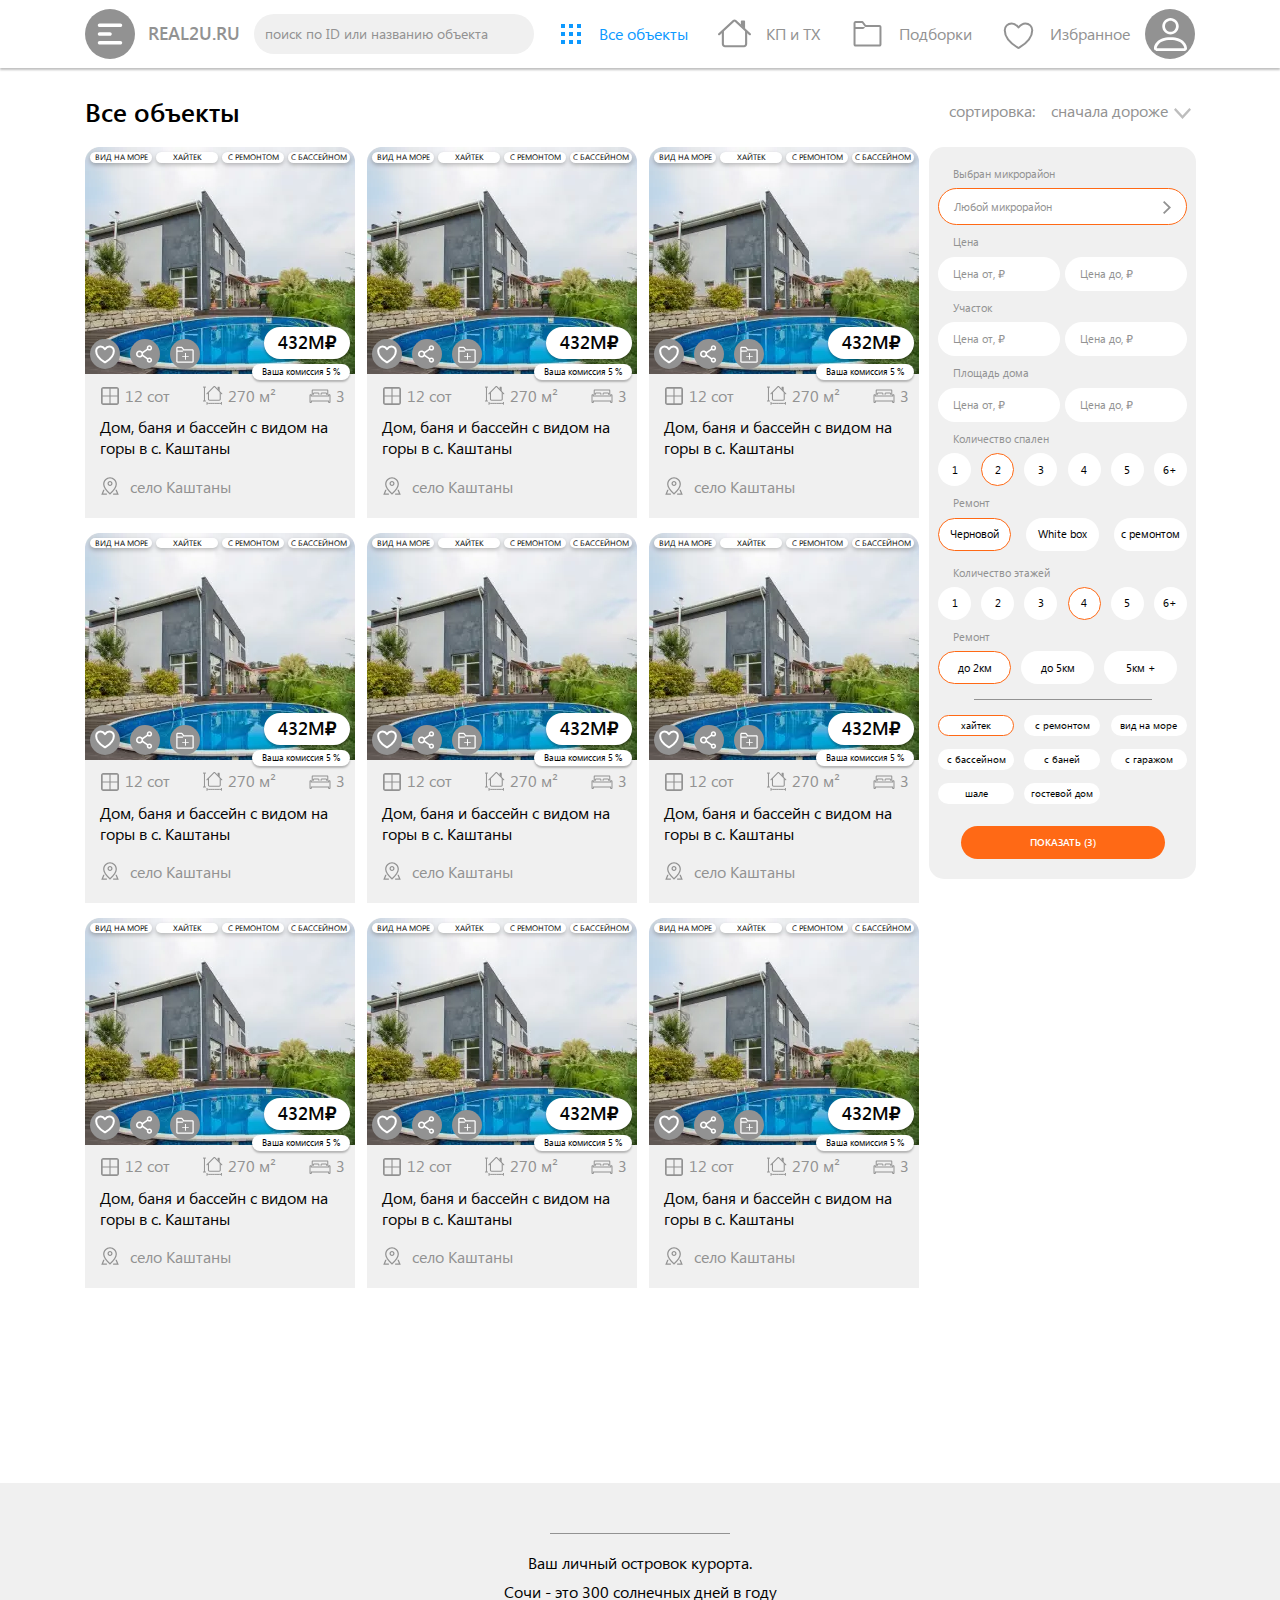
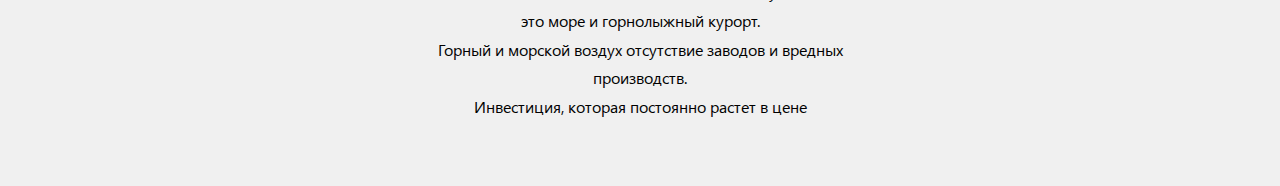
==== commit 6bc8da33: "fix show on project" ====
--- a/markup/index.html
+++ b/markup/index.html
@@ -1,1395 +1,1395 @@
-<!DOCTYPE html>
-<html lang="ru">
-
-<head>
-	<meta charset="UTF-8">
-	<meta http-equiv="X-UA-Compatible" content="IE=edge">
-	<meta name="viewport" content="width=device-width, initial-scale=1.0">
-	<title>Главная</title>
-	<link rel="stylesheet" href="css/style.min.css?_v=20220523153133">
-</head>
-
-<body>
-	<header class="header">
-    <div class="container">
-        <div class="row d-flex align-items-center justify-content-between">
-            <div class="d-flex align-items-center justify-content-xl-between col-xl-5 col-lg-3 justify-content-lg-start col-md-3 justify-content-md-start col-sm-9 col-6 justify-content-between">
-                <!-- Бургер меню -->
-                <div class="header-burger-box">
-                    <div class="header-burger">
-                        <div class="header-burger-icon">
-                            <svg width="36" height="36" viewBox="0 0 36 36" fill="none" xmlns="http://www.w3.org/2000/svg">
-                                <path fill-rule="evenodd" clip-rule="evenodd" d="M5.80298 9.28832C5.80298 8.8262 5.98655 8.38301 6.31332 8.05624C6.64009 7.72948 7.08328 7.5459 7.5454 7.5459H28.4545C28.9166 7.5459 29.3598 7.72948 29.6866 8.05624C30.0133 8.38301 30.1969 8.8262 30.1969 9.28832C30.1969 9.75044 30.0133 10.1936 29.6866 10.5204C29.3598 10.8472 28.9166 11.0307 28.4545 11.0307H7.5454C7.08328 11.0307 6.64009 10.8472 6.31332 10.5204C5.98655 10.1936 5.80298 9.75044 5.80298 9.28832ZM5.80298 18.0005C5.80298 17.5383 5.98655 17.0951 6.31332 16.7684C6.64009 16.4416 7.08328 16.258 7.5454 16.258H17.9999C18.4621 16.258 18.9053 16.4416 19.232 16.7684C19.5588 17.0951 19.7424 17.5383 19.7424 18.0005C19.7424 18.4626 19.5588 18.9058 19.232 19.2325C18.9053 19.5593 18.4621 19.7429 17.9999 19.7429H7.5454C7.08328 19.7429 6.64009 19.5593 6.31332 19.2325C5.98655 18.9058 5.80298 18.4626 5.80298 18.0005ZM5.80298 26.7126C5.80298 26.2505 5.98655 25.8073 6.31332 25.4805C6.64009 25.1537 7.08328 24.9702 7.5454 24.9702H28.4545C28.9166 24.9702 29.3598 25.1537 29.6866 25.4805C30.0133 25.8073 30.1969 26.2505 30.1969 26.7126C30.1969 27.1747 30.0133 27.6179 29.6866 27.9447C29.3598 28.2714 28.9166 28.455 28.4545 28.455H7.5454C7.08328 28.455 6.64009 28.2714 6.31332 27.9447C5.98655 27.6179 5.80298 27.1747 5.80298 26.7126Z" fill="white"/>
-                            </svg> 
-                        </div>
-                        <div class="header-burger-open">
-                            <div class="header-burger-open-shadow"></div>
-                            <div class="header-burger-open-navigation">
-                                <nav>
-                                    <li>
-                                        <a href="" class="header-burger-open-navigation__link">Каталог</a>     
-                                    </li>
-                                    <li>
-                                        <a href="" class="header-burger-open-navigation__link">Ипотечный калькулятор</a>     
-                                    </li>
-                                    <li>
-                                        <a href="" class="header-burger-open-navigation__link">Кадастровая карта</a>     
-                                    </li>
-                                </nav>
-                            </div>
-                        </div>
-                    </div>
-                </div>
-                <span class="header-name">real2u.ru</span>
-                <div class="header-search-min">
-                    <input class="header-search" type="search" name="q" placeholder="поиск по ID или названию объекта">
-                </div>
-            </div>
-            <div class="d-flex align-items-center col-xl-7 col-lg-9 col-md-9 col-sm-3 justify-content-sm-end justify-content-md-between col-6 justify-content-end">
-
-                <!-- Меню с иконками -->
-                <div class="header-btns">
-                    <div class="header-btns-info">
-                        <a href="index.html" class="header-btn active">
-                            <div class="header-btn-icon">
-                                <svg width="26" height="26" viewBox="0 0 26 26" fill="none" xmlns="http://www.w3.org/2000/svg">
-                                    <path d="M3 3H7V7H3V3ZM11 3H15V7H11V3ZM23 3H19V7H23V3ZM3 11H7V15H3V11ZM15 11H11V15H15V11ZM19 11H23V15H19V11ZM7 19H3V23H7V19ZM11 19H15V23H11V19ZM23 19H19V23H23V19Z" fill="#929292"/>
-                                </svg>
-                            </div>
-                            <span class="header-btn-text">Все объекты</span>
-                        </a>
-                        <a href="" class="header-btn">
-                            <div class="header-btn-icon">
-                                <svg width="33" height="33" viewBox="0 0 33 33" fill="none" xmlns="http://www.w3.org/2000/svg">
-                                    <path fill-rule="evenodd" clip-rule="evenodd" d="M3.80774 26.117V12.7901H5.92312V26.117C5.92312 26.3889 6.03456 26.6496 6.23291 26.8419C6.43127 27.0341 6.7003 27.1421 6.98082 27.1421H26.0193C26.2998 27.1421 26.5688 27.0341 26.7672 26.8419C26.9655 26.6496 27.077 26.3889 27.077 26.117V12.7901H29.1924V26.117C29.1924 26.9326 28.858 27.7149 28.263 28.2916C27.6679 28.8684 26.8608 29.1924 26.0193 29.1924H6.98082C6.13926 29.1924 5.33218 28.8684 4.73711 28.2916C4.14204 27.7149 3.80774 26.9326 3.80774 26.117ZM27.077 3.56372V10.7398L22.8462 6.63917V3.56372C22.8462 3.29184 22.9576 3.03109 23.156 2.83883C23.3543 2.64658 23.6234 2.53857 23.9039 2.53857H26.0193C26.2998 2.53857 26.5688 2.64658 26.7672 2.83883C26.9655 3.03109 27.077 3.29184 27.077 3.56372Z" fill="#929292"/>
-                                    <path fill-rule="evenodd" clip-rule="evenodd" d="M14.9447 1.97236C15.3573 1.58987 15.9167 1.375 16.5 1.375C17.0833 1.375 17.6427 1.58987 18.0553 1.97236L32.6774 15.532C32.884 15.7235 33 15.9833 33 16.2542C33 16.5251 32.884 16.7849 32.6774 16.9765C32.4709 17.168 32.1908 17.2756 31.8987 17.2756C31.6066 17.2756 31.3265 17.168 31.12 16.9765L16.5 3.41483L1.88003 16.9765C1.6735 17.168 1.39338 17.2756 1.1013 17.2756C0.809215 17.2756 0.529096 17.168 0.322562 16.9765C0.116029 16.7849 0 16.5251 0 16.2542C0 15.9833 0.116029 15.7235 0.322562 15.532L14.9447 1.97236Z" fill="#929292"/>
-                                </svg>                           
-                            </div>
-                            <span class="header-btn-text">КП и ТХ</span>
-                        </a>
-                        <a href="collection-name.html" class="header-btn">
-                            <div class="header-btn-icon">
-                                <svg width="33" height="33" viewBox="0 0 33 33" fill="none" xmlns="http://www.w3.org/2000/svg">
-                                    <path d="M28.4671 6.98248H14.9245L12.6208 3.87775C12.4351 3.62898 12.192 3.42676 11.9112 3.28762C11.6304 3.14848 11.32 3.07636 11.0052 3.07716H4.53308C4.0041 3.07716 3.49679 3.28288 3.12275 3.64908C2.74871 4.01527 2.53857 4.51194 2.53857 5.02982V26.5091C2.53857 27.027 2.74871 27.5236 3.12275 27.8898C3.49679 28.256 4.0041 28.4618 4.53308 28.4618H28.4671C28.9961 28.4618 29.5034 28.256 29.8775 27.8898C30.2515 27.5236 30.4617 27.027 30.4617 26.5091V8.93514C30.4617 8.41726 30.2515 7.9206 29.8775 7.5544C29.5034 7.18821 28.9961 6.98248 28.4671 6.98248ZM28.4671 26.5091H4.53308V10.8878H11.823C12.352 10.8878 12.8593 10.6821 13.2333 10.3159C13.6074 9.94969 13.8175 9.45302 13.8175 8.93514H4.53308V5.02982H11.0052L13.6081 8.53485C13.7009 8.65923 13.8225 8.76034 13.9629 8.82991C14.1033 8.89948 14.2585 8.93554 14.4159 8.93514H28.4671V26.5091Z" fill="#929292"/>
-                                </svg>                            
-                            </div>
-                            <span class="header-btn-text">Подборки</span>
-                        </a>
-                        <a href="favorites.html" class="header-btn">
-                            <div class="header-btn-icon">
-                                <svg width="33" height="33" viewBox="0 0 33 33" fill="none" xmlns="http://www.w3.org/2000/svg">
-                                    <path d="M9.625 5.39404C5.82863 5.39404 2.75 8.44104 2.75 12.2003C2.75 15.2349 3.95312 22.4372 15.796 29.7178C16.0081 29.8469 16.2517 29.9151 16.5 29.9151C16.7483 29.9151 16.9919 29.8469 17.204 29.7178C29.0469 22.4372 30.25 15.2349 30.25 12.2003C30.25 8.44104 27.1714 5.39404 23.375 5.39404C19.5786 5.39404 16.5 9.51904 16.5 9.51904C16.5 9.51904 13.4214 5.39404 9.625 5.39404Z" stroke="#929292" stroke-width="2" stroke-linecap="round" stroke-linejoin="round"/>
-                                </svg>
-                            </div>
-                            <span class="header-btn-text">Избранное</span>
-                        </a>
-                    </div>
-                </div>
-                <div class="header-right">
-                    <button class="header-search-mobile">
-                        <span class="header-search-mobile-icon">
-                            <svg width="32" height="32" viewBox="0 0 32 32" fill="none" xmlns="http://www.w3.org/2000/svg">
-                                <path d="M29.975 24.9823L24.9073 19.9145L21.0093 18.3041C22.3072 16.4583 23.0025 14.2564 23 12C23 5.93456 18.0654 1 12 1C5.93456 1 1 5.93456 1 12C1 18.0654 5.93456 23 12 23C14.276 23.0026 16.4962 22.2952 18.3512 20.9764L19.9574 24.8639L25.025 29.9319C25.35 30.257 25.7358 30.5148 26.1605 30.6907C26.5851 30.8666 27.0403 30.9572 27.4999 30.9572C27.9595 30.9572 28.4147 30.8667 28.8393 30.6908C29.264 30.5149 29.6498 30.2571 29.9748 29.9321C30.2999 29.6071 30.5577 29.2213 30.7336 28.7966C30.9095 28.372 31.0001 27.9168 31.0001 27.4572C31.0001 26.9976 30.9096 26.5424 30.7337 26.1178C30.5578 25.6931 30.3 25.3073 29.975 24.9823V24.9823ZM3 12C3 7.0375 7.0375 3 12 3C16.9625 3 21 7.0375 21 12C21 16.9625 16.9625 21 12 21C7.0375 21 3 16.9625 3 12ZM28.5607 28.5178C28.2792 28.7986 27.8977 28.9564 27.5 28.9564C27.1023 28.9564 26.7208 28.7986 26.4393 28.5178L21.6536 23.732L20.1602 20.1173L23.775 21.6107L28.5608 26.3964C28.8417 26.678 28.9994 27.0594 28.9994 27.4571C28.9993 27.8548 28.8416 28.2362 28.5607 28.5178V28.5178Z" fill="white"/>
-                            </svg>
-                        </span>
-                    </button>
-                    <div class="header-person">
-                        <div class="header-person__box">
-                            <div class="header-person-icon">
-                                <svg width="33" height="33" viewBox="0 0 33 33" fill="none" xmlns="http://www.w3.org/2000/svg">
-                                    <path d="M16.5 16.5C18.688 16.5 20.7865 15.6308 22.3336 14.0836C23.8808 12.5365 24.75 10.438 24.75 8.25C24.75 6.06196 23.8808 3.96354 22.3336 2.41637C20.7865 0.869194 18.688 0 16.5 0C14.312 0 12.2135 0.869194 10.6664 2.41637C9.11919 3.96354 8.25 6.06196 8.25 8.25C8.25 10.438 9.11919 12.5365 10.6664 14.0836C12.2135 15.6308 14.312 16.5 16.5 16.5V16.5ZM22 8.25C22 9.70869 21.4205 11.1076 20.3891 12.1391C19.3576 13.1705 17.9587 13.75 16.5 13.75C15.0413 13.75 13.6424 13.1705 12.6109 12.1391C11.5795 11.1076 11 9.70869 11 8.25C11 6.79131 11.5795 5.39236 12.6109 4.36091C13.6424 3.32946 15.0413 2.75 16.5 2.75C17.9587 2.75 19.3576 3.32946 20.3891 4.36091C21.4205 5.39236 22 6.79131 22 8.25V8.25ZM33 30.25C33 33 30.25 33 30.25 33H2.75C2.75 33 0 33 0 30.25C0 27.5 2.75 19.25 16.5 19.25C30.25 19.25 33 27.5 33 30.25ZM30.25 30.239C30.2472 29.5625 29.8265 27.5275 27.962 25.663C26.169 23.87 22.7948 22 16.5 22C10.2025 22 6.831 23.87 5.038 25.663C3.1735 27.5275 2.7555 29.5625 2.75 30.239H30.25Z" fill="white"/>
-                                </svg>     
-                            </div>
-                            <div class="header-person-session">
-                                <div class="header-person-session-icon">
-                                    <svg width="21" height="24" viewBox="0 0 21 24" fill="none" xmlns="http://www.w3.org/2000/svg">
-                                        <path d="M10.5 11.5C11.7598 11.5 12.968 10.9996 13.8588 10.1088C14.7496 9.21796 15.25 8.00978 15.25 6.75C15.25 5.49022 14.7496 4.28204 13.8588 3.39124C12.968 2.50045 11.7598 2 10.5 2C9.24022 2 8.03204 2.50045 7.14124 3.39124C6.25045 4.28204 5.75 5.49022 5.75 6.75C5.75 8.00978 6.25045 9.21796 7.14124 10.1088C8.03204 10.9996 9.24022 11.5 10.5 11.5ZM13.6667 6.75C13.6667 7.58985 13.333 8.39531 12.7392 8.98917C12.1453 9.58304 11.3399 9.91667 10.5 9.91667C9.66015 9.91667 8.85469 9.58304 8.26083 8.98917C7.66696 8.39531 7.33333 7.58985 7.33333 6.75C7.33333 5.91015 7.66696 5.10469 8.26083 4.51083C8.85469 3.91696 9.66015 3.58333 10.5 3.58333C11.3399 3.58333 12.1453 3.91696 12.7392 4.51083C13.333 5.10469 13.6667 5.91015 13.6667 6.75ZM20 19.4167C20 21 18.4167 21 18.4167 21H2.58333C2.58333 21 1 21 1 19.4167C1 17.8333 2.58333 13.0833 10.5 13.0833C18.4167 13.0833 20 17.8333 20 19.4167ZM18.4167 19.4103C18.4151 19.0208 18.1728 17.8492 17.0993 16.7757C16.067 15.7433 14.1243 14.6667 10.5 14.6667C6.87417 14.6667 4.933 15.7433 3.90067 16.7757C2.82717 17.8492 2.5865 19.0208 2.58333 19.4103H18.4167Z" fill="white"/>
-                                    </svg>
-                                </div>
-                            </div>
-                        </div>
-                        <div class="header-person-menu">
-                            <ul class="header-person-menu-list">
-                                <li>
-                                    <button class="header-person-menu-list-btn">
-                                        <span class="header-person-menu-list-btn__text">Я с клиентом</span>
-                                        <span class="header-person-menu-list-btn-shell"></span>
-                                    </button>
-                                </li>
-                                <li>
-                                    <span class="header-person-menu-list-btn__text">Профиль</span>
-                                </li>
-                                <li>
-                                    <span class="header-person-menu-list-btn__text">Выйти</span>
-                                </li>
-                            </ul>
-                        </div>
-                    </div>
-                </div>
-            </div>
-        </div>
-    </div>
-</header>
-
-	<main>
-		<!-- Окно Добавить в подборку -->
-		<div class="add-to-collection">
-			<button class="add-to-collection-button">
-				<span class="add-to-collection-button__icon">
-					<svg width="8" height="13" viewBox="0 0 8 13" fill="none" xmlns="http://www.w3.org/2000/svg">
-						<path fill-rule="evenodd" clip-rule="evenodd" d="M6.73082 1.17685e-06L-1.1365e-06 6.5L6.73082 13L8 11.7744L2.53835 6.5L8 1.22565L6.73082 1.17685e-06Z" fill="#929292"/>
-					</svg>
-				</span>
-				<span class="add-to-collection-button__text">Назад</span>
-			</button>
-			<div class="add-to-collection-block">
-				<h2 class="add-to-collection-block__title">Добавить в подборку</h2>
-				<div class="add-to-collection-block-top">
- <picture><source srcset="img/filter/oval.webp" type="image/webp"><img src="img/filter/oval.png" alt="Изображение" class="add-to-collection-block-top__img"></picture> 
-					<div class="add-to-collection-block-top-info">
-						<span class="add-to-collection-block-top-info__text">Дом, баня и бассейн с видом на горы в с. Каштаны</span>
-						<div class="add-to-collection-block-top-info-description">
-							<div class="add-to-collection-block-top-info-description__icon">
-								<svg width="20" height="20" viewBox="0 0 20 20" fill="none" xmlns="http://www.w3.org/2000/svg">
-									<path d="M15.625 8.20825C15.625 6.71641 15.0324 5.28567 13.9775 4.23078C12.9226 3.17588 11.4918 2.58325 10 2.58325C8.50816 2.58325 7.07742 3.17588 6.02252 4.23078C4.96763 5.28567 4.375 6.71641 4.375 8.20825C4.375 10.5158 6.22125 13.5233 10 17.1258C13.7788 13.5233 15.625 10.5158 15.625 8.20825ZM10 18.8333C5.41625 14.667 3.125 11.1245 3.125 8.20825C3.125 6.38489 3.84933 4.63621 5.13864 3.34689C6.42795 2.05758 8.17664 1.33325 10 1.33325C11.8234 1.33325 13.572 2.05758 14.8614 3.34689C16.1507 4.63621 16.875 6.38489 16.875 8.20825C16.875 11.1245 14.5837 14.667 10 18.8333Z" fill="#929292"/>
-									<path d="M10 8.75C10.3315 8.75 10.6495 8.6183 10.8839 8.38388C11.1183 8.14946 11.25 7.83152 11.25 7.5C11.25 7.16848 11.1183 6.85054 10.8839 6.61612C10.6495 6.3817 10.3315 6.25 10 6.25C9.66848 6.25 9.35054 6.3817 9.11612 6.61612C8.8817 6.85054 8.75 7.16848 8.75 7.5C8.75 7.83152 8.8817 8.14946 9.11612 8.38388C9.35054 8.6183 9.66848 8.75 10 8.75ZM10 10C9.33696 10 8.70107 9.73661 8.23223 9.26777C7.76339 8.79893 7.5 8.16304 7.5 7.5C7.5 6.83696 7.76339 6.20107 8.23223 5.73223C8.70107 5.26339 9.33696 5 10 5C10.663 5 11.2989 5.26339 11.7678 5.73223C12.2366 6.20107 12.5 6.83696 12.5 7.5C12.5 8.16304 12.2366 8.79893 11.7678 9.26777C11.2989 9.73661 10.663 10 10 10ZM16.75 13.75L18.75 18.75H13.125V17.5H6.875V18.75H1.25L3.25 13.75H16.75ZM15.4037 13.75H4.59625L3.09625 17.5H16.9037L15.4037 13.75Z" fill="#929292"/>
-								</svg>
-							</div>
-							<span class="add-to-collection-block-top-info-description__text">село Каштаны</span>
-						</div>
-					</div>
-				</div>
-				<div class="add-to-collection-block-button">
-					<button class="add-to-collection-block-button-btn">
-						<span class="add-to-collection-block-button-btn__text">Создать новую подборку</span>
-						<span class="add-to-collection-block-button-btn__icon">
-							<svg width="15" height="15" viewBox="0 0 15 15" fill="none" xmlns="http://www.w3.org/2000/svg">
-								<path d="M5.95147 14.4231H7.31787C7.43933 14.4231 7.50006 14.374 7.50006 14.2757V1.3013C7.50006 1.20301 7.43933 1.15386 7.31787 1.15386H5.95147C5.83002 1.15386 5.76929 1.20301 5.76929 1.3013V14.2757C5.76929 14.374 5.83002 14.4231 5.95147 14.4231Z" fill="#929292"/>
-								<path d="M0.154293 8.65381H13.1149C13.2178 8.65381 13.2692 8.59308 13.2692 8.47162V7.10523C13.2692 6.98377 13.2178 6.92304 13.1149 6.92304H0.154293C0.0514311 6.92304 0 6.98377 0 7.10523V8.47162C0 8.59308 0.0514311 8.65381 0.154293 8.65381Z" fill="#929292"/>
-							</svg>
-						</span>
-					</button>
-				</div>
-				<div class="add-to-collection-block-content">
-					<div class="add-to-collection-block-content-item">
-						<input type="checkbox" id="add-to-collection-1" name="add-to-collection-1" value="yes" class="add-to-collection-block-content-item__checkbox">
-						<label for="add-to-collection-1" class="add-to-collection-block-content-item__label">
-							<span class="add-to-collection-block-content-item__label-info">
-								<span class="add-to-collection-block-content-item__label-text">Донская</span>
-								<span class="add-to-collection-block-content-item__label-number">1 ЖК</span>
-							</span>
-						</label>
-					</div>
-					<div class="add-to-collection-block-content-item">
-						<input type="checkbox" id="add-to-collection-1" name="add-to-collection-1" value="yes" class="add-to-collection-block-content-item__checkbox">
-						<label for="add-to-collection-1" class="add-to-collection-block-content-item__label">
-							<span class="add-to-collection-block-content-item__label-info">
-								<span class="add-to-collection-block-content-item__label-text">Донская</span>
-								<span class="add-to-collection-block-content-item__label-number">1 ЖК</span>
-							</span>
-						</label>
-					</div>
-					<div class="add-to-collection-block-content-item">
-						<input type="checkbox" id="add-to-collection-1" name="add-to-collection-1" value="yes" class="add-to-collection-block-content-item__checkbox">
-						<label for="add-to-collection-1" class="add-to-collection-block-content-item__label">
-							<span class="add-to-collection-block-content-item__label-info">
-								<span class="add-to-collection-block-content-item__label-text">Донская</span>
-								<span class="add-to-collection-block-content-item__label-number">1 ЖК</span>
-							</span>
-						</label>
-					</div>
-					<div class="add-to-collection-block-content-item">
-						<input type="checkbox" id="add-to-collection-1" name="add-to-collection-1" value="yes" class="add-to-collection-block-content-item__checkbox">
-						<label for="add-to-collection-1" class="add-to-collection-block-content-item__label">
-							<span class="add-to-collection-block-content-item__label-info">
-								<span class="add-to-collection-block-content-item__label-text">Донская</span>
-								<span class="add-to-collection-block-content-item__label-number">1 ЖК</span>
-							</span>
-						</label>
-					</div>
-					<div class="add-to-collection-block-content-item">
-						<input type="checkbox" id="add-to-collection-1" name="add-to-collection-1" value="yes" class="add-to-collection-block-content-item__checkbox">
-						<label for="add-to-collection-1" class="add-to-collection-block-content-item__label">
-							<span class="add-to-collection-block-content-item__label-info">
-								<span class="add-to-collection-block-content-item__label-text">Донская</span>
-								<span class="add-to-collection-block-content-item__label-number">1 ЖК</span>
-							</span>
-						</label>
-					</div>
-					<div class="add-to-collection-block-content-item">
-						<input type="checkbox" id="add-to-collection-1" name="add-to-collection-1" value="yes" class="add-to-collection-block-content-item__checkbox">
-						<label for="add-to-collection-1" class="add-to-collection-block-content-item__label">
-							<span class="add-to-collection-block-content-item__label-info">
-								<span class="add-to-collection-block-content-item__label-text">Донская</span>
-								<span class="add-to-collection-block-content-item__label-number">1 ЖК</span>
-							</span>
-						</label>
-					</div>
-					<div class="add-to-collection-block-content-item">
-						<input type="checkbox" id="add-to-collection-1" name="add-to-collection-1" value="yes" class="add-to-collection-block-content-item__checkbox">
-						<label for="add-to-collection-1" class="add-to-collection-block-content-item__label">
-							<span class="add-to-collection-block-content-item__label-info">
-								<span class="add-to-collection-block-content-item__label-text">Донская</span>
-								<span class="add-to-collection-block-content-item__label-number">1 ЖК</span>
-							</span>
-						</label>
-					</div>
-				</div>
-				<button class="add-to-collection-block__btn">Готово</button>
-			</div>
-		</div>
-
-
-
-		<section class="filter">
-			<div class="container">
-				<div class="filter-block row">
-					<div class="col-xl-9 col-lg-8 col-md-7 col-sm-6">
-						<h1 class="filter-title">Все объекты</h1>
-					</div>
-					<div class="d-flex align-items-center justify-content-end col-xl-3 col-lg-4 col-md-5 col-sm-6">
-						<span class="filter-sorting">сортировка:</span>
-						<select class="select" name="language">
-							<option disabled>сначала дороже</option>
-							<option value="a">сначала дороже</option>
-							<option value="b">сначала дешевле</option>
-							<option value="c">сначала новые</option>
-						</select>
-					</div>
-				</div>
-				<div class="filter-content">
-					<div class="filter-objects">
-						<a href="" class="filter-objects-card">
-							<div class="filter-objects-card-box">
-								<div class="filter-objects-card-box__img box">
- <picture><source srcset="img/filter/object.webp" type="image/webp"><img src="img/filter/object.png" alt="#" class="filter-objects-card-box__img"></picture> 
-								</div>
-								<div class="filter-objects-card-box-description">
-									<div class="filter-objects-card-box-description-item">
-										<span>вид на море</span>
-									</div>
-									<div class="filter-objects-card-box-description-item">
-										<span>хайтек</span>
-									</div>
-									<div class="filter-objects-card-box-description-item">
-										<span>с ремонтом</span>
-									</div>
-									<div class="filter-objects-card-box-description-item">
-										<span>с бассейном</span>
-									</div>
-								</div>
-								<div class="filter-objects-card-box-elements">
-									<button class="filter-objects-card-box-elements-icon">
-										<svg width="22" height="23" viewBox="0 0 22 23" fill="none" xmlns="http://www.w3.org/2000/svg">
-											<path d="M6.57967 3.50586C4.13854 3.50586 2.15894 5.46513 2.15894 7.88238C2.15894 9.83369 2.93256 14.4649 10.5477 19.1464C10.6841 19.2294 10.8407 19.2733 11.0004 19.2733C11.1601 19.2733 11.3167 19.2294 11.4531 19.1464C19.0682 14.4649 19.8419 9.83369 19.8419 7.88238C19.8419 5.46513 17.8623 3.50586 15.4211 3.50586C12.98 3.50586 11.0004 6.1583 11.0004 6.1583C11.0004 6.1583 9.0208 3.50586 6.57967 3.50586Z" stroke="white" stroke-width="2" stroke-linecap="round" stroke-linejoin="round"/>
-										</svg>
-									</button>
-									<button class="filter-objects-card-box-elements-icon">
-										<svg width="24" height="24" viewBox="0 0 24 24" fill="none" xmlns="http://www.w3.org/2000/svg">
-											<path d="M16.4394 8.59472C15.8009 8.59472 15.2117 8.37069 14.7502 7.99655L10.1082 11.3548C10.1859 11.7815 10.1859 12.2186 10.1082 12.6453L14.7502 16.0036C15.2117 15.6294 15.8009 15.4054 16.4394 15.4054C17.9225 15.4054 19.1278 16.6107 19.1278 18.0938C19.1278 19.5769 17.9225 20.7822 16.4394 20.7822C14.9563 20.7822 13.751 19.5769 13.751 18.0938C13.751 17.8339 13.7868 17.5852 13.8563 17.3478L9.44728 14.1553C8.7931 15.0223 7.75358 15.5846 6.58187 15.5846C4.6014 15.5846 2.99731 13.9805 2.99731 12.0001C2.99731 10.0196 4.6014 8.4155 6.58187 8.4155C7.75358 8.4155 8.7931 8.97782 9.44728 9.84484L13.8563 6.65234C13.7868 6.41486 13.751 6.16395 13.751 5.90631C13.751 4.42319 14.9563 3.21789 16.4394 3.21789C17.9225 3.21789 19.1278 4.42319 19.1278 5.90631C19.1278 7.38942 17.9225 8.59472 16.4394 8.59472ZM16.4394 19.2588C17.0824 19.2588 17.6044 18.7368 17.6044 18.0938C17.6044 17.4508 17.0824 16.9288 16.4394 16.9288C15.7964 16.9288 15.2744 17.4508 15.2744 18.0938C15.2744 18.7368 15.7964 19.2588 16.4394 19.2588ZM6.58187 10.0285C5.4953 10.0285 4.61037 10.9135 4.61037 12.0001C4.61037 13.0866 5.4953 13.9716 6.58187 13.9716C7.66844 13.9716 8.55338 13.0866 8.55338 12.0001C8.55338 10.9135 7.66844 10.0285 6.58187 10.0285ZM16.4394 4.74132C15.7964 4.74132 15.2744 5.26333 15.2744 5.90631C15.2744 6.54929 15.7964 7.07129 16.4394 7.07129C17.0824 7.07129 17.6044 6.54929 17.6044 5.90631C17.6044 5.26333 17.0824 4.74132 16.4394 4.74132Z" fill="white"/>
-										</svg>
-									</button>
-									<button class="filter-objects-card-box-elements-icon">
-										<svg width="22" height="22" viewBox="0 0 22 22" fill="none" xmlns="http://www.w3.org/2000/svg">
-											<path d="M18.4794 6.30118H10.0152L8.57544 4.36073C8.45939 4.20525 8.30741 4.07886 8.13192 3.9919C7.95643 3.90493 7.76241 3.85986 7.56572 3.86036H3.52061C3.19 3.86036 2.87293 3.98893 2.63916 4.21781C2.40538 4.44668 2.27405 4.7571 2.27405 5.08077V18.5053C2.27405 18.829 2.40538 19.1394 2.63916 19.3683C2.87293 19.5972 3.19 19.7257 3.52061 19.7257H18.4794C18.81 19.7257 19.1271 19.5972 19.3609 19.3683C19.5946 19.1394 19.726 18.829 19.726 18.5053V7.5216C19.726 7.19792 19.5946 6.88751 19.3609 6.65863C19.1271 6.42976 18.81 6.30118 18.4794 6.30118ZM18.4794 18.5053H3.52061V8.74201H8.07681C8.40742 8.74201 8.72449 8.61343 8.95827 8.38456C9.19204 8.15569 9.32338 7.84527 9.32338 7.5216H3.52061V5.08077H7.56572L9.19249 7.27141C9.25051 7.34915 9.3265 7.41234 9.41425 7.45583C9.50199 7.49931 9.599 7.52185 9.69735 7.5216H18.4794V18.5053Z" fill="white"/>
-											<path d="M11.0987 16.625H11.8388C11.9046 16.625 11.9375 16.6007 11.9375 16.5521V10.1354C11.9375 10.0868 11.9046 10.0625 11.8388 10.0625H11.0987C11.0329 10.0625 11 10.0868 11 10.1354V16.5521C11 16.6007 11.0329 16.625 11.0987 16.625Z" fill="white"/>
-											<path d="M8.26381 13.8125H14.6737C14.7246 13.8125 14.75 13.7796 14.75 13.7138V12.9737C14.75 12.9079 14.7246 12.875 14.6737 12.875H8.26381C8.21294 12.875 8.1875 12.9079 8.1875 12.9737V13.7138C8.1875 13.7796 8.21294 13.8125 8.26381 13.8125Z" fill="white"/>
-										</svg>
-									</button>
-								</div>
-								<div class="filter-objects-card-box-numbers">
-									<div class="filter-objects-card-box-numbers-item">
-										<span class="filter-objects-card-box-numbers-item__price">432M₽</span>
-									</div>
-									<div class="filter-objects-card-box-numbers-item">
-										<span class="filter-objects-card-box-numbers-item__commission">Ваша комиссия 5 %</span>
-									</div>
-								</div>
-							</div>
-							<div class="filter-objects-card-info">
-								<div class="filter-objects-card-info-top">
-									<div class="filter-objects-card-info-top-item">
-										<div class="filter-objects-card-info-top-item__icon">
-											<svg width="20" height="20" viewBox="0 0 20 20" fill="none" xmlns="http://www.w3.org/2000/svg">
-												<path d="M3.25 1H16.75C17.3467 1 17.919 1.23705 18.341 1.65901C18.7629 2.08097 19 2.65326 19 3.25V16.75C19 17.3467 18.7629 17.919 18.341 18.341C17.919 18.7629 17.3467 19 16.75 19H3.25C2.65326 19 2.08097 18.7629 1.65901 18.341C1.23705 17.919 1 17.3467 1 16.75V3.25C1 2.65326 1.23705 2.08097 1.65901 1.65901C2.08097 1.23705 2.65326 1 3.25 1ZM10.5625 10.5625V17.3125H17.3125V10.5625H10.5625ZM2.6875 10.5625V17.3125H9.4375V10.5625H2.6875ZM10.5625 2.6875V9.4375H17.3125V2.6875H10.5625ZM2.6875 2.6875V9.4375H9.4375V2.6875H2.6875Z" fill="#929292"/>
-											</svg>
-										</div>
-										<span class="filter-objects-card-info-top-item__text">12 сот</span>
-									</div>
-									<div class="filter-objects-card-info-top-item">
-										<div class="filter-objects-card-info-top-item__icon">
-											<svg width="20" height="20" viewBox="0 0 20 20" fill="none" xmlns="http://www.w3.org/2000/svg">
-												<path fill-rule="evenodd" clip-rule="evenodd" d="M4.93823 13.1458V6.19466H6.00763V13.1458C6.00763 13.2876 6.06397 13.4236 6.16424 13.5239C6.26452 13.6241 6.40052 13.6805 6.54233 13.6805H16.1669C16.3088 13.6805 16.4448 13.6241 16.545 13.5239C16.6453 13.4236 16.7016 13.2876 16.7016 13.1458V6.19466H17.771V13.1458C17.771 13.5712 17.602 13.9792 17.3012 14.28C17.0004 14.5809 16.5924 14.7499 16.1669 14.7499H6.54233C6.1169 14.7499 5.70889 14.5809 5.40806 14.28C5.10724 13.9792 4.93823 13.5712 4.93823 13.1458ZM16.7016 1.38236V5.12526L14.5628 2.98646V1.38236C14.5628 1.24055 14.6192 1.10454 14.7194 1.00427C14.8197 0.903991 14.9557 0.847656 15.0975 0.847656H16.1669C16.3088 0.847656 16.4448 0.903991 16.545 1.00427C16.6453 1.10454 16.7016 1.24055 16.7016 1.38236Z" fill="#929292"/>
-												<path fill-rule="evenodd" clip-rule="evenodd" d="M10.5986 0.313106C10.7992 0.112624 11.0711 0 11.3547 0C11.6382 0 11.9102 0.112624 12.1107 0.313106L19.2191 7.42034C19.3195 7.52075 19.3759 7.65692 19.3759 7.79891C19.3759 7.9409 19.3195 8.07708 19.2191 8.17748C19.1186 8.27788 18.9825 8.33429 18.8405 8.33429C18.6985 8.33429 18.5623 8.27788 18.4619 8.17748L11.3547 1.06917L4.24744 8.17748C4.14704 8.27788 4.01086 8.33429 3.86887 8.33429C3.72688 8.33429 3.59071 8.27788 3.4903 8.17748C3.3899 8.07708 3.3335 7.9409 3.3335 7.79891C3.3335 7.65692 3.3899 7.52075 3.4903 7.42034L10.5986 0.313106Z" fill="#929292"/>
-												<path d="M1.45946 15.0001V1.09766M4 17.3904C4 17.3904 13.0327 17.3904 18.5 17.3904M4 17.3904C4 16.8474 4 16.543 4 16.0001M4 17.3904C4 17.9333 4 18.2377 4 18.7806M0 1.09766H2.91892M0 15.0001H2.91892M18.5 16.0001C18.5 17.086 18.5 18.7806 18.5 18.7806" stroke="#929292"/>
-											</svg>
-										</div>
-										<span class="filter-objects-card-info-top-item__text">270 м²</span>
-									</div>
-									<div class="filter-objects-card-info-top-item">
-										<div class="filter-objects-card-info-top-item__icon">
-											<svg width="22" height="20" viewBox="0 0 22 20" fill="none" xmlns="http://www.w3.org/2000/svg">
-												<path d="M19.6446 14.8864H20.1446V14.3864H19.6446V14.8864ZM19.6651 9.9395V10.4395H20.1651V9.9395H19.6651ZM2.33492 9.9395H1.83492V10.4395H2.33492V9.9395ZM2.35478 14.8864V14.3864H1.85478V14.8864H2.35478ZM3.72217 8.83761V4.42829H2.72217V8.83761H3.72217ZM3.72217 4.42829C3.72217 4.47048 3.68868 4.5 3.65254 4.5V3.5C3.14195 3.5 2.72217 3.91266 2.72217 4.42829H3.72217ZM3.65254 4.5H18.3474V3.5H3.65254V4.5ZM18.3474 4.5C18.3114 4.5 18.2777 4.46999 18.2777 4.42829H19.2777C19.2777 3.91314 18.8591 3.5 18.3474 3.5V4.5ZM18.2777 4.42829V8.83761H19.2777V4.42829H18.2777ZM4.83301 8.82308V7.87007H3.83301V8.82308H4.83301ZM4.83301 7.87007C4.83301 7.68379 4.88221 7.53832 4.93539 7.45497C4.99233 7.36572 5.00971 7.40255 4.95029 7.40255V6.40255C4.55014 6.40255 4.25887 6.65611 4.09236 6.91711C3.92208 7.184 3.83301 7.52229 3.83301 7.87007H4.83301ZM4.95029 7.40255H9.27128V6.40255H4.95029V7.40255ZM9.27128 7.40255C9.21186 7.40255 9.22924 7.36572 9.28618 7.45497C9.33936 7.53832 9.38856 7.68379 9.38856 7.87007H10.3886C10.3886 7.52229 10.2995 7.184 10.1292 6.91711C9.9627 6.65611 9.67144 6.40255 9.27128 6.40255V7.40255ZM9.38856 7.87007V8.83759H10.3886V7.87007H9.38856ZM12.6108 8.82308V7.87007H11.6108V8.82308H12.6108ZM12.6108 7.87007C12.6108 7.68379 12.66 7.53832 12.7132 7.45497C12.7702 7.36572 12.7875 7.40255 12.7281 7.40255V6.40255C12.328 6.40255 12.0367 6.65611 11.8702 6.91711C11.6999 7.184 11.6108 7.52229 11.6108 7.87007H12.6108ZM12.7281 7.40255H17.0491V6.40255H12.7281V7.40255ZM17.0491 7.40255C16.9897 7.40255 17.0071 7.36572 17.064 7.45497C17.1172 7.53832 17.1664 7.68379 17.1664 7.87007H18.1664C18.1664 7.52229 18.0773 7.184 17.907 6.91711C17.7405 6.65611 17.4493 6.40255 17.0491 6.40255V7.40255ZM17.1664 7.87007V8.83759H18.1664V7.87007H17.1664ZM9.721 15.3864H19.6446V14.3864H9.721V15.3864ZM19.1446 14.8864V16.0263H20.1446V14.8864H19.1446ZM19.1446 16.0263C19.1446 16.6884 19.7542 17.0778 20.3064 17.0778V16.0778C20.2347 16.0778 20.184 16.0533 20.1586 16.0321C20.1341 16.0117 20.1446 16.0074 20.1446 16.0263H19.1446ZM20.3064 17.0778H20.3382V16.0778H20.3064V17.0778ZM20.3382 17.0778C20.8904 17.0778 21.5 16.6884 21.5 16.0263H20.5C20.5 16.0074 20.5104 16.0117 20.486 16.0321C20.4606 16.0533 20.4098 16.0778 20.3382 16.0778V17.0778ZM21.5 16.0263V9.38911H20.5V16.0263H21.5ZM21.5 9.38911C21.5 8.72703 20.8904 8.33762 20.3382 8.33762V9.33762C20.4098 9.33762 20.4606 9.36212 20.486 9.38333C20.5104 9.40368 20.5 9.40796 20.5 9.38911H21.5ZM20.3382 8.33762H20.3269V9.33762H20.3382V8.33762ZM20.3269 8.33762C19.7737 8.33762 19.1651 8.72732 19.1651 9.38911H20.1651C20.1651 9.40759 20.1548 9.40335 20.179 9.38322C20.2042 9.36221 20.2548 9.33762 20.3269 9.33762V8.33762ZM19.1651 9.38911V9.9395H20.1651V9.38911H19.1651ZM19.6651 9.4395H10.1757V10.4395H19.6651V9.4395ZM10.1757 10.4395H10.907V9.4395H10.1757V10.4395ZM10.907 9.4395H2.33492V10.4395H10.907V9.4395ZM2.83492 9.9395V9.38911H1.83492V9.9395H2.83492ZM2.83492 9.38911C2.83492 8.72703 2.2253 8.33762 1.67309 8.33762V9.33762C1.74476 9.33762 1.79547 9.36212 1.82093 9.38333C1.84535 9.40368 1.83492 9.40796 1.83492 9.38911H2.83492ZM1.67309 8.33762H1.66184V9.33762H1.67309V8.33762ZM1.66184 8.33762C1.10963 8.33762 0.5 8.72703 0.5 9.38911H1.5C1.5 9.40796 1.48957 9.40368 1.514 9.38333C1.53945 9.36212 1.59016 9.33762 1.66184 9.33762V8.33762ZM0.5 9.38911V16.0263H1.5V9.38911H0.5ZM0.5 16.0263C0.5 16.6884 1.10963 17.0778 1.66184 17.0778V16.0778C1.59016 16.0778 1.53945 16.0533 1.514 16.0321C1.48957 16.0117 1.5 16.0074 1.5 16.0263H0.5ZM1.66184 17.0778H1.69294V16.0778H1.66184V17.0778ZM1.69294 17.0778C2.24616 17.0778 2.85478 16.6881 2.85478 16.0263H1.85478C1.85478 16.0078 1.86504 16.0121 1.8409 16.0322C1.8157 16.0532 1.7651 16.0778 1.69294 16.0778V17.0778ZM2.85478 16.0263V14.8864H1.85478V16.0263H2.85478ZM2.35478 15.3864H11.3061V14.3864H2.35478V15.3864Z" fill="#929292"/>
-											</svg>
-										</div>
-										<span class="filter-objects-card-info-top-item__text">3</span>
-									</div>
-								</div>
-								<div class="filter-objects-card-info-center">
-									<span>
-										Дом, баня и бассейн с видом на горы в с. Каштаны 
-									</span>
-								</div>
-								<div class="filter-objects-card-info-bottom">
-									<div class="filter-objects-card-info-bottom-item">
-										<div class="filter-objects-card-info-bottom-item-icon">
-											<svg width="20" height="20" viewBox="0 0 20 20" fill="none" xmlns="http://www.w3.org/2000/svg">
-												<path d="M15.625 8.125C15.625 6.63316 15.0324 5.20242 13.9775 4.14752C12.9226 3.09263 11.4918 2.5 10 2.5C8.50816 2.5 7.07742 3.09263 6.02252 4.14752C4.96763 5.20242 4.375 6.63316 4.375 8.125C4.375 10.4325 6.22125 13.44 10 17.0425C13.7788 13.44 15.625 10.4325 15.625 8.125ZM10 18.75C5.41625 14.5837 3.125 11.0413 3.125 8.125C3.125 6.30164 3.84933 4.55295 5.13864 3.26364C6.42795 1.97433 8.17664 1.25 10 1.25C11.8234 1.25 13.572 1.97433 14.8614 3.26364C16.1507 4.55295 16.875 6.30164 16.875 8.125C16.875 11.0413 14.5837 14.5837 10 18.75Z" fill="#929292"/>
-												<path d="M10 8.75C10.3315 8.75 10.6495 8.6183 10.8839 8.38388C11.1183 8.14946 11.25 7.83152 11.25 7.5C11.25 7.16848 11.1183 6.85054 10.8839 6.61612C10.6495 6.3817 10.3315 6.25 10 6.25C9.66848 6.25 9.35054 6.3817 9.11612 6.61612C8.8817 6.85054 8.75 7.16848 8.75 7.5C8.75 7.83152 8.8817 8.14946 9.11612 8.38388C9.35054 8.6183 9.66848 8.75 10 8.75ZM10 10C9.33696 10 8.70107 9.73661 8.23223 9.26777C7.76339 8.79893 7.5 8.16304 7.5 7.5C7.5 6.83696 7.76339 6.20107 8.23223 5.73223C8.70107 5.26339 9.33696 5 10 5C10.663 5 11.2989 5.26339 11.7678 5.73223C12.2366 6.20107 12.5 6.83696 12.5 7.5C12.5 8.16304 12.2366 8.79893 11.7678 9.26777C11.2989 9.73661 10.663 10 10 10ZM16.75 13.75L18.75 18.75H13.125V17.5H6.875V18.75H1.25L3.25 13.75H16.75ZM15.4037 13.75H4.59625L3.09625 17.5H16.9037L15.4037 13.75Z" fill="#929292"/>
-											</svg>
-										</div>
-										<span class="filter-objects-card-info-bottom-item__text">село Каштаны</span>
-									</div>
-								</div>
-							</div>
-						</a>
-						<a href="" class="filter-objects-card">
-							<div class="filter-objects-card-box">
-								<div class="filter-objects-card-box__img box">
- <picture><source srcset="img/filter/object.webp" type="image/webp"><img src="img/filter/object.png" alt="#" class="filter-objects-card-box__img"></picture> 
-								</div>
-								<div class="filter-objects-card-box-description">
-									<div class="filter-objects-card-box-description-item">
-										<span>вид на море</span>
-									</div>
-									<div class="filter-objects-card-box-description-item">
-										<span>хайтек</span>
-									</div>
-									<div class="filter-objects-card-box-description-item">
-										<span>с ремонтом</span>
-									</div>
-									<div class="filter-objects-card-box-description-item">
-										<span>с бассейном</span>
-									</div>
-								</div>
-								<div class="filter-objects-card-box-elements">
-									<button class="filter-objects-card-box-elements-icon">
-										<svg width="22" height="23" viewBox="0 0 22 23" fill="none" xmlns="http://www.w3.org/2000/svg">
-											<path d="M6.57967 3.50586C4.13854 3.50586 2.15894 5.46513 2.15894 7.88238C2.15894 9.83369 2.93256 14.4649 10.5477 19.1464C10.6841 19.2294 10.8407 19.2733 11.0004 19.2733C11.1601 19.2733 11.3167 19.2294 11.4531 19.1464C19.0682 14.4649 19.8419 9.83369 19.8419 7.88238C19.8419 5.46513 17.8623 3.50586 15.4211 3.50586C12.98 3.50586 11.0004 6.1583 11.0004 6.1583C11.0004 6.1583 9.0208 3.50586 6.57967 3.50586Z" stroke="white" stroke-width="2" stroke-linecap="round" stroke-linejoin="round"/>
-										</svg>
-									</button>
-									<button class="filter-objects-card-box-elements-icon">
-										<svg width="24" height="24" viewBox="0 0 24 24" fill="none" xmlns="http://www.w3.org/2000/svg">
-											<path d="M16.4394 8.59472C15.8009 8.59472 15.2117 8.37069 14.7502 7.99655L10.1082 11.3548C10.1859 11.7815 10.1859 12.2186 10.1082 12.6453L14.7502 16.0036C15.2117 15.6294 15.8009 15.4054 16.4394 15.4054C17.9225 15.4054 19.1278 16.6107 19.1278 18.0938C19.1278 19.5769 17.9225 20.7822 16.4394 20.7822C14.9563 20.7822 13.751 19.5769 13.751 18.0938C13.751 17.8339 13.7868 17.5852 13.8563 17.3478L9.44728 14.1553C8.7931 15.0223 7.75358 15.5846 6.58187 15.5846C4.6014 15.5846 2.99731 13.9805 2.99731 12.0001C2.99731 10.0196 4.6014 8.4155 6.58187 8.4155C7.75358 8.4155 8.7931 8.97782 9.44728 9.84484L13.8563 6.65234C13.7868 6.41486 13.751 6.16395 13.751 5.90631C13.751 4.42319 14.9563 3.21789 16.4394 3.21789C17.9225 3.21789 19.1278 4.42319 19.1278 5.90631C19.1278 7.38942 17.9225 8.59472 16.4394 8.59472ZM16.4394 19.2588C17.0824 19.2588 17.6044 18.7368 17.6044 18.0938C17.6044 17.4508 17.0824 16.9288 16.4394 16.9288C15.7964 16.9288 15.2744 17.4508 15.2744 18.0938C15.2744 18.7368 15.7964 19.2588 16.4394 19.2588ZM6.58187 10.0285C5.4953 10.0285 4.61037 10.9135 4.61037 12.0001C4.61037 13.0866 5.4953 13.9716 6.58187 13.9716C7.66844 13.9716 8.55338 13.0866 8.55338 12.0001C8.55338 10.9135 7.66844 10.0285 6.58187 10.0285ZM16.4394 4.74132C15.7964 4.74132 15.2744 5.26333 15.2744 5.90631C15.2744 6.54929 15.7964 7.07129 16.4394 7.07129C17.0824 7.07129 17.6044 6.54929 17.6044 5.90631C17.6044 5.26333 17.0824 4.74132 16.4394 4.74132Z" fill="white"/>
-										</svg>
-									</button>
-									<button class="filter-objects-card-box-elements-icon">
-										<svg width="22" height="22" viewBox="0 0 22 22" fill="none" xmlns="http://www.w3.org/2000/svg">
-											<path d="M18.4794 6.30118H10.0152L8.57544 4.36073C8.45939 4.20525 8.30741 4.07886 8.13192 3.9919C7.95643 3.90493 7.76241 3.85986 7.56572 3.86036H3.52061C3.19 3.86036 2.87293 3.98893 2.63916 4.21781C2.40538 4.44668 2.27405 4.7571 2.27405 5.08077V18.5053C2.27405 18.829 2.40538 19.1394 2.63916 19.3683C2.87293 19.5972 3.19 19.7257 3.52061 19.7257H18.4794C18.81 19.7257 19.1271 19.5972 19.3609 19.3683C19.5946 19.1394 19.726 18.829 19.726 18.5053V7.5216C19.726 7.19792 19.5946 6.88751 19.3609 6.65863C19.1271 6.42976 18.81 6.30118 18.4794 6.30118ZM18.4794 18.5053H3.52061V8.74201H8.07681C8.40742 8.74201 8.72449 8.61343 8.95827 8.38456C9.19204 8.15569 9.32338 7.84527 9.32338 7.5216H3.52061V5.08077H7.56572L9.19249 7.27141C9.25051 7.34915 9.3265 7.41234 9.41425 7.45583C9.50199 7.49931 9.599 7.52185 9.69735 7.5216H18.4794V18.5053Z" fill="white"/>
-											<path d="M11.0987 16.625H11.8388C11.9046 16.625 11.9375 16.6007 11.9375 16.5521V10.1354C11.9375 10.0868 11.9046 10.0625 11.8388 10.0625H11.0987C11.0329 10.0625 11 10.0868 11 10.1354V16.5521C11 16.6007 11.0329 16.625 11.0987 16.625Z" fill="white"/>
-											<path d="M8.26381 13.8125H14.6737C14.7246 13.8125 14.75 13.7796 14.75 13.7138V12.9737C14.75 12.9079 14.7246 12.875 14.6737 12.875H8.26381C8.21294 12.875 8.1875 12.9079 8.1875 12.9737V13.7138C8.1875 13.7796 8.21294 13.8125 8.26381 13.8125Z" fill="white"/>
-										</svg>
-									</button>
-								</div>
-								<div class="filter-objects-card-box-numbers">
-									<div class="filter-objects-card-box-numbers-item">
-										<span class="filter-objects-card-box-numbers-item__price">432M₽</span>
-									</div>
-									<div class="filter-objects-card-box-numbers-item">
-										<span class="filter-objects-card-box-numbers-item__commission">Ваша комиссия 5 %</span>
-									</div>
-								</div>
-							</div>
-							<div class="filter-objects-card-info">
-								<div class="filter-objects-card-info-top">
-									<div class="filter-objects-card-info-top-item">
-										<div class="filter-objects-card-info-top-item__icon">
-											<svg width="20" height="20" viewBox="0 0 20 20" fill="none" xmlns="http://www.w3.org/2000/svg">
-												<path d="M3.25 1H16.75C17.3467 1 17.919 1.23705 18.341 1.65901C18.7629 2.08097 19 2.65326 19 3.25V16.75C19 17.3467 18.7629 17.919 18.341 18.341C17.919 18.7629 17.3467 19 16.75 19H3.25C2.65326 19 2.08097 18.7629 1.65901 18.341C1.23705 17.919 1 17.3467 1 16.75V3.25C1 2.65326 1.23705 2.08097 1.65901 1.65901C2.08097 1.23705 2.65326 1 3.25 1ZM10.5625 10.5625V17.3125H17.3125V10.5625H10.5625ZM2.6875 10.5625V17.3125H9.4375V10.5625H2.6875ZM10.5625 2.6875V9.4375H17.3125V2.6875H10.5625ZM2.6875 2.6875V9.4375H9.4375V2.6875H2.6875Z" fill="#929292"/>
-											</svg>
-										</div>
-										<span class="filter-objects-card-info-top-item__text">12 сот</span>
-									</div>
-									<div class="filter-objects-card-info-top-item">
-										<div class="filter-objects-card-info-top-item__icon">
-											<svg width="20" height="20" viewBox="0 0 20 20" fill="none" xmlns="http://www.w3.org/2000/svg">
-												<path fill-rule="evenodd" clip-rule="evenodd" d="M4.93823 13.1458V6.19466H6.00763V13.1458C6.00763 13.2876 6.06397 13.4236 6.16424 13.5239C6.26452 13.6241 6.40052 13.6805 6.54233 13.6805H16.1669C16.3088 13.6805 16.4448 13.6241 16.545 13.5239C16.6453 13.4236 16.7016 13.2876 16.7016 13.1458V6.19466H17.771V13.1458C17.771 13.5712 17.602 13.9792 17.3012 14.28C17.0004 14.5809 16.5924 14.7499 16.1669 14.7499H6.54233C6.1169 14.7499 5.70889 14.5809 5.40806 14.28C5.10724 13.9792 4.93823 13.5712 4.93823 13.1458ZM16.7016 1.38236V5.12526L14.5628 2.98646V1.38236C14.5628 1.24055 14.6192 1.10454 14.7194 1.00427C14.8197 0.903991 14.9557 0.847656 15.0975 0.847656H16.1669C16.3088 0.847656 16.4448 0.903991 16.545 1.00427C16.6453 1.10454 16.7016 1.24055 16.7016 1.38236Z" fill="#929292"/>
-												<path fill-rule="evenodd" clip-rule="evenodd" d="M10.5986 0.313106C10.7992 0.112624 11.0711 0 11.3547 0C11.6382 0 11.9102 0.112624 12.1107 0.313106L19.2191 7.42034C19.3195 7.52075 19.3759 7.65692 19.3759 7.79891C19.3759 7.9409 19.3195 8.07708 19.2191 8.17748C19.1186 8.27788 18.9825 8.33429 18.8405 8.33429C18.6985 8.33429 18.5623 8.27788 18.4619 8.17748L11.3547 1.06917L4.24744 8.17748C4.14704 8.27788 4.01086 8.33429 3.86887 8.33429C3.72688 8.33429 3.59071 8.27788 3.4903 8.17748C3.3899 8.07708 3.3335 7.9409 3.3335 7.79891C3.3335 7.65692 3.3899 7.52075 3.4903 7.42034L10.5986 0.313106Z" fill="#929292"/>
-												<path d="M1.45946 15.0001V1.09766M4 17.3904C4 17.3904 13.0327 17.3904 18.5 17.3904M4 17.3904C4 16.8474 4 16.543 4 16.0001M4 17.3904C4 17.9333 4 18.2377 4 18.7806M0 1.09766H2.91892M0 15.0001H2.91892M18.5 16.0001C18.5 17.086 18.5 18.7806 18.5 18.7806" stroke="#929292"/>
-											</svg>
-										</div>
-										<span class="filter-objects-card-info-top-item__text">270 м²</span>
-									</div>
-									<div class="filter-objects-card-info-top-item">
-										<div class="filter-objects-card-info-top-item__icon">
-											<svg width="22" height="20" viewBox="0 0 22 20" fill="none" xmlns="http://www.w3.org/2000/svg">
-												<path d="M19.6446 14.8864H20.1446V14.3864H19.6446V14.8864ZM19.6651 9.9395V10.4395H20.1651V9.9395H19.6651ZM2.33492 9.9395H1.83492V10.4395H2.33492V9.9395ZM2.35478 14.8864V14.3864H1.85478V14.8864H2.35478ZM3.72217 8.83761V4.42829H2.72217V8.83761H3.72217ZM3.72217 4.42829C3.72217 4.47048 3.68868 4.5 3.65254 4.5V3.5C3.14195 3.5 2.72217 3.91266 2.72217 4.42829H3.72217ZM3.65254 4.5H18.3474V3.5H3.65254V4.5ZM18.3474 4.5C18.3114 4.5 18.2777 4.46999 18.2777 4.42829H19.2777C19.2777 3.91314 18.8591 3.5 18.3474 3.5V4.5ZM18.2777 4.42829V8.83761H19.2777V4.42829H18.2777ZM4.83301 8.82308V7.87007H3.83301V8.82308H4.83301ZM4.83301 7.87007C4.83301 7.68379 4.88221 7.53832 4.93539 7.45497C4.99233 7.36572 5.00971 7.40255 4.95029 7.40255V6.40255C4.55014 6.40255 4.25887 6.65611 4.09236 6.91711C3.92208 7.184 3.83301 7.52229 3.83301 7.87007H4.83301ZM4.95029 7.40255H9.27128V6.40255H4.95029V7.40255ZM9.27128 7.40255C9.21186 7.40255 9.22924 7.36572 9.28618 7.45497C9.33936 7.53832 9.38856 7.68379 9.38856 7.87007H10.3886C10.3886 7.52229 10.2995 7.184 10.1292 6.91711C9.9627 6.65611 9.67144 6.40255 9.27128 6.40255V7.40255ZM9.38856 7.87007V8.83759H10.3886V7.87007H9.38856ZM12.6108 8.82308V7.87007H11.6108V8.82308H12.6108ZM12.6108 7.87007C12.6108 7.68379 12.66 7.53832 12.7132 7.45497C12.7702 7.36572 12.7875 7.40255 12.7281 7.40255V6.40255C12.328 6.40255 12.0367 6.65611 11.8702 6.91711C11.6999 7.184 11.6108 7.52229 11.6108 7.87007H12.6108ZM12.7281 7.40255H17.0491V6.40255H12.7281V7.40255ZM17.0491 7.40255C16.9897 7.40255 17.0071 7.36572 17.064 7.45497C17.1172 7.53832 17.1664 7.68379 17.1664 7.87007H18.1664C18.1664 7.52229 18.0773 7.184 17.907 6.91711C17.7405 6.65611 17.4493 6.40255 17.0491 6.40255V7.40255ZM17.1664 7.87007V8.83759H18.1664V7.87007H17.1664ZM9.721 15.3864H19.6446V14.3864H9.721V15.3864ZM19.1446 14.8864V16.0263H20.1446V14.8864H19.1446ZM19.1446 16.0263C19.1446 16.6884 19.7542 17.0778 20.3064 17.0778V16.0778C20.2347 16.0778 20.184 16.0533 20.1586 16.0321C20.1341 16.0117 20.1446 16.0074 20.1446 16.0263H19.1446ZM20.3064 17.0778H20.3382V16.0778H20.3064V17.0778ZM20.3382 17.0778C20.8904 17.0778 21.5 16.6884 21.5 16.0263H20.5C20.5 16.0074 20.5104 16.0117 20.486 16.0321C20.4606 16.0533 20.4098 16.0778 20.3382 16.0778V17.0778ZM21.5 16.0263V9.38911H20.5V16.0263H21.5ZM21.5 9.38911C21.5 8.72703 20.8904 8.33762 20.3382 8.33762V9.33762C20.4098 9.33762 20.4606 9.36212 20.486 9.38333C20.5104 9.40368 20.5 9.40796 20.5 9.38911H21.5ZM20.3382 8.33762H20.3269V9.33762H20.3382V8.33762ZM20.3269 8.33762C19.7737 8.33762 19.1651 8.72732 19.1651 9.38911H20.1651C20.1651 9.40759 20.1548 9.40335 20.179 9.38322C20.2042 9.36221 20.2548 9.33762 20.3269 9.33762V8.33762ZM19.1651 9.38911V9.9395H20.1651V9.38911H19.1651ZM19.6651 9.4395H10.1757V10.4395H19.6651V9.4395ZM10.1757 10.4395H10.907V9.4395H10.1757V10.4395ZM10.907 9.4395H2.33492V10.4395H10.907V9.4395ZM2.83492 9.9395V9.38911H1.83492V9.9395H2.83492ZM2.83492 9.38911C2.83492 8.72703 2.2253 8.33762 1.67309 8.33762V9.33762C1.74476 9.33762 1.79547 9.36212 1.82093 9.38333C1.84535 9.40368 1.83492 9.40796 1.83492 9.38911H2.83492ZM1.67309 8.33762H1.66184V9.33762H1.67309V8.33762ZM1.66184 8.33762C1.10963 8.33762 0.5 8.72703 0.5 9.38911H1.5C1.5 9.40796 1.48957 9.40368 1.514 9.38333C1.53945 9.36212 1.59016 9.33762 1.66184 9.33762V8.33762ZM0.5 9.38911V16.0263H1.5V9.38911H0.5ZM0.5 16.0263C0.5 16.6884 1.10963 17.0778 1.66184 17.0778V16.0778C1.59016 16.0778 1.53945 16.0533 1.514 16.0321C1.48957 16.0117 1.5 16.0074 1.5 16.0263H0.5ZM1.66184 17.0778H1.69294V16.0778H1.66184V17.0778ZM1.69294 17.0778C2.24616 17.0778 2.85478 16.6881 2.85478 16.0263H1.85478C1.85478 16.0078 1.86504 16.0121 1.8409 16.0322C1.8157 16.0532 1.7651 16.0778 1.69294 16.0778V17.0778ZM2.85478 16.0263V14.8864H1.85478V16.0263H2.85478ZM2.35478 15.3864H11.3061V14.3864H2.35478V15.3864Z" fill="#929292"/>
-											</svg>
-										</div>
-										<span class="filter-objects-card-info-top-item__text">3</span>
-									</div>
-								</div>
-								<div class="filter-objects-card-info-center">
-									<span>
-										Дом, баня и бассейн с видом на горы в с. Каштаны 
-									</span>
-								</div>
-								<div class="filter-objects-card-info-bottom">
-									<div class="filter-objects-card-info-bottom-item">
-										<div class="filter-objects-card-info-bottom-item-icon">
-											<svg width="20" height="20" viewBox="0 0 20 20" fill="none" xmlns="http://www.w3.org/2000/svg">
-												<path d="M15.625 8.125C15.625 6.63316 15.0324 5.20242 13.9775 4.14752C12.9226 3.09263 11.4918 2.5 10 2.5C8.50816 2.5 7.07742 3.09263 6.02252 4.14752C4.96763 5.20242 4.375 6.63316 4.375 8.125C4.375 10.4325 6.22125 13.44 10 17.0425C13.7788 13.44 15.625 10.4325 15.625 8.125ZM10 18.75C5.41625 14.5837 3.125 11.0413 3.125 8.125C3.125 6.30164 3.84933 4.55295 5.13864 3.26364C6.42795 1.97433 8.17664 1.25 10 1.25C11.8234 1.25 13.572 1.97433 14.8614 3.26364C16.1507 4.55295 16.875 6.30164 16.875 8.125C16.875 11.0413 14.5837 14.5837 10 18.75Z" fill="#929292"/>
-												<path d="M10 8.75C10.3315 8.75 10.6495 8.6183 10.8839 8.38388C11.1183 8.14946 11.25 7.83152 11.25 7.5C11.25 7.16848 11.1183 6.85054 10.8839 6.61612C10.6495 6.3817 10.3315 6.25 10 6.25C9.66848 6.25 9.35054 6.3817 9.11612 6.61612C8.8817 6.85054 8.75 7.16848 8.75 7.5C8.75 7.83152 8.8817 8.14946 9.11612 8.38388C9.35054 8.6183 9.66848 8.75 10 8.75ZM10 10C9.33696 10 8.70107 9.73661 8.23223 9.26777C7.76339 8.79893 7.5 8.16304 7.5 7.5C7.5 6.83696 7.76339 6.20107 8.23223 5.73223C8.70107 5.26339 9.33696 5 10 5C10.663 5 11.2989 5.26339 11.7678 5.73223C12.2366 6.20107 12.5 6.83696 12.5 7.5C12.5 8.16304 12.2366 8.79893 11.7678 9.26777C11.2989 9.73661 10.663 10 10 10ZM16.75 13.75L18.75 18.75H13.125V17.5H6.875V18.75H1.25L3.25 13.75H16.75ZM15.4037 13.75H4.59625L3.09625 17.5H16.9037L15.4037 13.75Z" fill="#929292"/>
-											</svg>
-										</div>
-										<span class="filter-objects-card-info-bottom-item__text">село Каштаны</span>
-									</div>
-								</div>
-							</div>
-						</a>
-						<a href="" class="filter-objects-card">
-							<div class="filter-objects-card-box">
-								<div class="filter-objects-card-box__img box">
- <picture><source srcset="img/filter/object.webp" type="image/webp"><img src="img/filter/object.png" alt="#" class="filter-objects-card-box__img"></picture> 
-								</div>
-								<div class="filter-objects-card-box-description">
-									<div class="filter-objects-card-box-description-item">
-										<span>вид на море</span>
-									</div>
-									<div class="filter-objects-card-box-description-item">
-										<span>хайтек</span>
-									</div>
-									<div class="filter-objects-card-box-description-item">
-										<span>с ремонтом</span>
-									</div>
-									<div class="filter-objects-card-box-description-item">
-										<span>с бассейном</span>
-									</div>
-								</div>
-								<div class="filter-objects-card-box-elements">
-									<button class="filter-objects-card-box-elements-icon">
-										<svg width="22" height="23" viewBox="0 0 22 23" fill="none" xmlns="http://www.w3.org/2000/svg">
-											<path d="M6.57967 3.50586C4.13854 3.50586 2.15894 5.46513 2.15894 7.88238C2.15894 9.83369 2.93256 14.4649 10.5477 19.1464C10.6841 19.2294 10.8407 19.2733 11.0004 19.2733C11.1601 19.2733 11.3167 19.2294 11.4531 19.1464C19.0682 14.4649 19.8419 9.83369 19.8419 7.88238C19.8419 5.46513 17.8623 3.50586 15.4211 3.50586C12.98 3.50586 11.0004 6.1583 11.0004 6.1583C11.0004 6.1583 9.0208 3.50586 6.57967 3.50586Z" stroke="white" stroke-width="2" stroke-linecap="round" stroke-linejoin="round"/>
-										</svg>
-									</button>
-									<button class="filter-objects-card-box-elements-icon">
-										<svg width="24" height="24" viewBox="0 0 24 24" fill="none" xmlns="http://www.w3.org/2000/svg">
-											<path d="M16.4394 8.59472C15.8009 8.59472 15.2117 8.37069 14.7502 7.99655L10.1082 11.3548C10.1859 11.7815 10.1859 12.2186 10.1082 12.6453L14.7502 16.0036C15.2117 15.6294 15.8009 15.4054 16.4394 15.4054C17.9225 15.4054 19.1278 16.6107 19.1278 18.0938C19.1278 19.5769 17.9225 20.7822 16.4394 20.7822C14.9563 20.7822 13.751 19.5769 13.751 18.0938C13.751 17.8339 13.7868 17.5852 13.8563 17.3478L9.44728 14.1553C8.7931 15.0223 7.75358 15.5846 6.58187 15.5846C4.6014 15.5846 2.99731 13.9805 2.99731 12.0001C2.99731 10.0196 4.6014 8.4155 6.58187 8.4155C7.75358 8.4155 8.7931 8.97782 9.44728 9.84484L13.8563 6.65234C13.7868 6.41486 13.751 6.16395 13.751 5.90631C13.751 4.42319 14.9563 3.21789 16.4394 3.21789C17.9225 3.21789 19.1278 4.42319 19.1278 5.90631C19.1278 7.38942 17.9225 8.59472 16.4394 8.59472ZM16.4394 19.2588C17.0824 19.2588 17.6044 18.7368 17.6044 18.0938C17.6044 17.4508 17.0824 16.9288 16.4394 16.9288C15.7964 16.9288 15.2744 17.4508 15.2744 18.0938C15.2744 18.7368 15.7964 19.2588 16.4394 19.2588ZM6.58187 10.0285C5.4953 10.0285 4.61037 10.9135 4.61037 12.0001C4.61037 13.0866 5.4953 13.9716 6.58187 13.9716C7.66844 13.9716 8.55338 13.0866 8.55338 12.0001C8.55338 10.9135 7.66844 10.0285 6.58187 10.0285ZM16.4394 4.74132C15.7964 4.74132 15.2744 5.26333 15.2744 5.90631C15.2744 6.54929 15.7964 7.07129 16.4394 7.07129C17.0824 7.07129 17.6044 6.54929 17.6044 5.90631C17.6044 5.26333 17.0824 4.74132 16.4394 4.74132Z" fill="white"/>
-										</svg>
-									</button>
-									<button class="filter-objects-card-box-elements-icon">
-										<svg width="22" height="22" viewBox="0 0 22 22" fill="none" xmlns="http://www.w3.org/2000/svg">
-											<path d="M18.4794 6.30118H10.0152L8.57544 4.36073C8.45939 4.20525 8.30741 4.07886 8.13192 3.9919C7.95643 3.90493 7.76241 3.85986 7.56572 3.86036H3.52061C3.19 3.86036 2.87293 3.98893 2.63916 4.21781C2.40538 4.44668 2.27405 4.7571 2.27405 5.08077V18.5053C2.27405 18.829 2.40538 19.1394 2.63916 19.3683C2.87293 19.5972 3.19 19.7257 3.52061 19.7257H18.4794C18.81 19.7257 19.1271 19.5972 19.3609 19.3683C19.5946 19.1394 19.726 18.829 19.726 18.5053V7.5216C19.726 7.19792 19.5946 6.88751 19.3609 6.65863C19.1271 6.42976 18.81 6.30118 18.4794 6.30118ZM18.4794 18.5053H3.52061V8.74201H8.07681C8.40742 8.74201 8.72449 8.61343 8.95827 8.38456C9.19204 8.15569 9.32338 7.84527 9.32338 7.5216H3.52061V5.08077H7.56572L9.19249 7.27141C9.25051 7.34915 9.3265 7.41234 9.41425 7.45583C9.50199 7.49931 9.599 7.52185 9.69735 7.5216H18.4794V18.5053Z" fill="white"/>
-											<path d="M11.0987 16.625H11.8388C11.9046 16.625 11.9375 16.6007 11.9375 16.5521V10.1354C11.9375 10.0868 11.9046 10.0625 11.8388 10.0625H11.0987C11.0329 10.0625 11 10.0868 11 10.1354V16.5521C11 16.6007 11.0329 16.625 11.0987 16.625Z" fill="white"/>
-											<path d="M8.26381 13.8125H14.6737C14.7246 13.8125 14.75 13.7796 14.75 13.7138V12.9737C14.75 12.9079 14.7246 12.875 14.6737 12.875H8.26381C8.21294 12.875 8.1875 12.9079 8.1875 12.9737V13.7138C8.1875 13.7796 8.21294 13.8125 8.26381 13.8125Z" fill="white"/>
-										</svg>
-									</button>
-								</div>
-								<div class="filter-objects-card-box-numbers">
-									<div class="filter-objects-card-box-numbers-item">
-										<span class="filter-objects-card-box-numbers-item__price">432M₽</span>
-									</div>
-									<div class="filter-objects-card-box-numbers-item">
-										<span class="filter-objects-card-box-numbers-item__commission">Ваша комиссия 5 %</span>
-									</div>
-								</div>
-							</div>
-							<div class="filter-objects-card-info">
-								<div class="filter-objects-card-info-top">
-									<div class="filter-objects-card-info-top-item">
-										<div class="filter-objects-card-info-top-item__icon">
-											<svg width="20" height="20" viewBox="0 0 20 20" fill="none" xmlns="http://www.w3.org/2000/svg">
-												<path d="M3.25 1H16.75C17.3467 1 17.919 1.23705 18.341 1.65901C18.7629 2.08097 19 2.65326 19 3.25V16.75C19 17.3467 18.7629 17.919 18.341 18.341C17.919 18.7629 17.3467 19 16.75 19H3.25C2.65326 19 2.08097 18.7629 1.65901 18.341C1.23705 17.919 1 17.3467 1 16.75V3.25C1 2.65326 1.23705 2.08097 1.65901 1.65901C2.08097 1.23705 2.65326 1 3.25 1ZM10.5625 10.5625V17.3125H17.3125V10.5625H10.5625ZM2.6875 10.5625V17.3125H9.4375V10.5625H2.6875ZM10.5625 2.6875V9.4375H17.3125V2.6875H10.5625ZM2.6875 2.6875V9.4375H9.4375V2.6875H2.6875Z" fill="#929292"/>
-											</svg>
-										</div>
-										<span class="filter-objects-card-info-top-item__text">12 сот</span>
-									</div>
-									<div class="filter-objects-card-info-top-item">
-										<div class="filter-objects-card-info-top-item__icon">
-											<svg width="20" height="20" viewBox="0 0 20 20" fill="none" xmlns="http://www.w3.org/2000/svg">
-												<path fill-rule="evenodd" clip-rule="evenodd" d="M4.93823 13.1458V6.19466H6.00763V13.1458C6.00763 13.2876 6.06397 13.4236 6.16424 13.5239C6.26452 13.6241 6.40052 13.6805 6.54233 13.6805H16.1669C16.3088 13.6805 16.4448 13.6241 16.545 13.5239C16.6453 13.4236 16.7016 13.2876 16.7016 13.1458V6.19466H17.771V13.1458C17.771 13.5712 17.602 13.9792 17.3012 14.28C17.0004 14.5809 16.5924 14.7499 16.1669 14.7499H6.54233C6.1169 14.7499 5.70889 14.5809 5.40806 14.28C5.10724 13.9792 4.93823 13.5712 4.93823 13.1458ZM16.7016 1.38236V5.12526L14.5628 2.98646V1.38236C14.5628 1.24055 14.6192 1.10454 14.7194 1.00427C14.8197 0.903991 14.9557 0.847656 15.0975 0.847656H16.1669C16.3088 0.847656 16.4448 0.903991 16.545 1.00427C16.6453 1.10454 16.7016 1.24055 16.7016 1.38236Z" fill="#929292"/>
-												<path fill-rule="evenodd" clip-rule="evenodd" d="M10.5986 0.313106C10.7992 0.112624 11.0711 0 11.3547 0C11.6382 0 11.9102 0.112624 12.1107 0.313106L19.2191 7.42034C19.3195 7.52075 19.3759 7.65692 19.3759 7.79891C19.3759 7.9409 19.3195 8.07708 19.2191 8.17748C19.1186 8.27788 18.9825 8.33429 18.8405 8.33429C18.6985 8.33429 18.5623 8.27788 18.4619 8.17748L11.3547 1.06917L4.24744 8.17748C4.14704 8.27788 4.01086 8.33429 3.86887 8.33429C3.72688 8.33429 3.59071 8.27788 3.4903 8.17748C3.3899 8.07708 3.3335 7.9409 3.3335 7.79891C3.3335 7.65692 3.3899 7.52075 3.4903 7.42034L10.5986 0.313106Z" fill="#929292"/>
-												<path d="M1.45946 15.0001V1.09766M4 17.3904C4 17.3904 13.0327 17.3904 18.5 17.3904M4 17.3904C4 16.8474 4 16.543 4 16.0001M4 17.3904C4 17.9333 4 18.2377 4 18.7806M0 1.09766H2.91892M0 15.0001H2.91892M18.5 16.0001C18.5 17.086 18.5 18.7806 18.5 18.7806" stroke="#929292"/>
-											</svg>
-										</div>
-										<span class="filter-objects-card-info-top-item__text">270 м²</span>
-									</div>
-									<div class="filter-objects-card-info-top-item">
-										<div class="filter-objects-card-info-top-item__icon">
-											<svg width="22" height="20" viewBox="0 0 22 20" fill="none" xmlns="http://www.w3.org/2000/svg">
-												<path d="M19.6446 14.8864H20.1446V14.3864H19.6446V14.8864ZM19.6651 9.9395V10.4395H20.1651V9.9395H19.6651ZM2.33492 9.9395H1.83492V10.4395H2.33492V9.9395ZM2.35478 14.8864V14.3864H1.85478V14.8864H2.35478ZM3.72217 8.83761V4.42829H2.72217V8.83761H3.72217ZM3.72217 4.42829C3.72217 4.47048 3.68868 4.5 3.65254 4.5V3.5C3.14195 3.5 2.72217 3.91266 2.72217 4.42829H3.72217ZM3.65254 4.5H18.3474V3.5H3.65254V4.5ZM18.3474 4.5C18.3114 4.5 18.2777 4.46999 18.2777 4.42829H19.2777C19.2777 3.91314 18.8591 3.5 18.3474 3.5V4.5ZM18.2777 4.42829V8.83761H19.2777V4.42829H18.2777ZM4.83301 8.82308V7.87007H3.83301V8.82308H4.83301ZM4.83301 7.87007C4.83301 7.68379 4.88221 7.53832 4.93539 7.45497C4.99233 7.36572 5.00971 7.40255 4.95029 7.40255V6.40255C4.55014 6.40255 4.25887 6.65611 4.09236 6.91711C3.92208 7.184 3.83301 7.52229 3.83301 7.87007H4.83301ZM4.95029 7.40255H9.27128V6.40255H4.95029V7.40255ZM9.27128 7.40255C9.21186 7.40255 9.22924 7.36572 9.28618 7.45497C9.33936 7.53832 9.38856 7.68379 9.38856 7.87007H10.3886C10.3886 7.52229 10.2995 7.184 10.1292 6.91711C9.9627 6.65611 9.67144 6.40255 9.27128 6.40255V7.40255ZM9.38856 7.87007V8.83759H10.3886V7.87007H9.38856ZM12.6108 8.82308V7.87007H11.6108V8.82308H12.6108ZM12.6108 7.87007C12.6108 7.68379 12.66 7.53832 12.7132 7.45497C12.7702 7.36572 12.7875 7.40255 12.7281 7.40255V6.40255C12.328 6.40255 12.0367 6.65611 11.8702 6.91711C11.6999 7.184 11.6108 7.52229 11.6108 7.87007H12.6108ZM12.7281 7.40255H17.0491V6.40255H12.7281V7.40255ZM17.0491 7.40255C16.9897 7.40255 17.0071 7.36572 17.064 7.45497C17.1172 7.53832 17.1664 7.68379 17.1664 7.87007H18.1664C18.1664 7.52229 18.0773 7.184 17.907 6.91711C17.7405 6.65611 17.4493 6.40255 17.0491 6.40255V7.40255ZM17.1664 7.87007V8.83759H18.1664V7.87007H17.1664ZM9.721 15.3864H19.6446V14.3864H9.721V15.3864ZM19.1446 14.8864V16.0263H20.1446V14.8864H19.1446ZM19.1446 16.0263C19.1446 16.6884 19.7542 17.0778 20.3064 17.0778V16.0778C20.2347 16.0778 20.184 16.0533 20.1586 16.0321C20.1341 16.0117 20.1446 16.0074 20.1446 16.0263H19.1446ZM20.3064 17.0778H20.3382V16.0778H20.3064V17.0778ZM20.3382 17.0778C20.8904 17.0778 21.5 16.6884 21.5 16.0263H20.5C20.5 16.0074 20.5104 16.0117 20.486 16.0321C20.4606 16.0533 20.4098 16.0778 20.3382 16.0778V17.0778ZM21.5 16.0263V9.38911H20.5V16.0263H21.5ZM21.5 9.38911C21.5 8.72703 20.8904 8.33762 20.3382 8.33762V9.33762C20.4098 9.33762 20.4606 9.36212 20.486 9.38333C20.5104 9.40368 20.5 9.40796 20.5 9.38911H21.5ZM20.3382 8.33762H20.3269V9.33762H20.3382V8.33762ZM20.3269 8.33762C19.7737 8.33762 19.1651 8.72732 19.1651 9.38911H20.1651C20.1651 9.40759 20.1548 9.40335 20.179 9.38322C20.2042 9.36221 20.2548 9.33762 20.3269 9.33762V8.33762ZM19.1651 9.38911V9.9395H20.1651V9.38911H19.1651ZM19.6651 9.4395H10.1757V10.4395H19.6651V9.4395ZM10.1757 10.4395H10.907V9.4395H10.1757V10.4395ZM10.907 9.4395H2.33492V10.4395H10.907V9.4395ZM2.83492 9.9395V9.38911H1.83492V9.9395H2.83492ZM2.83492 9.38911C2.83492 8.72703 2.2253 8.33762 1.67309 8.33762V9.33762C1.74476 9.33762 1.79547 9.36212 1.82093 9.38333C1.84535 9.40368 1.83492 9.40796 1.83492 9.38911H2.83492ZM1.67309 8.33762H1.66184V9.33762H1.67309V8.33762ZM1.66184 8.33762C1.10963 8.33762 0.5 8.72703 0.5 9.38911H1.5C1.5 9.40796 1.48957 9.40368 1.514 9.38333C1.53945 9.36212 1.59016 9.33762 1.66184 9.33762V8.33762ZM0.5 9.38911V16.0263H1.5V9.38911H0.5ZM0.5 16.0263C0.5 16.6884 1.10963 17.0778 1.66184 17.0778V16.0778C1.59016 16.0778 1.53945 16.0533 1.514 16.0321C1.48957 16.0117 1.5 16.0074 1.5 16.0263H0.5ZM1.66184 17.0778H1.69294V16.0778H1.66184V17.0778ZM1.69294 17.0778C2.24616 17.0778 2.85478 16.6881 2.85478 16.0263H1.85478C1.85478 16.0078 1.86504 16.0121 1.8409 16.0322C1.8157 16.0532 1.7651 16.0778 1.69294 16.0778V17.0778ZM2.85478 16.0263V14.8864H1.85478V16.0263H2.85478ZM2.35478 15.3864H11.3061V14.3864H2.35478V15.3864Z" fill="#929292"/>
-											</svg>
-										</div>
-										<span class="filter-objects-card-info-top-item__text">3</span>
-									</div>
-								</div>
-								<div class="filter-objects-card-info-center">
-									<span>
-										Дом, баня и бассейн с видом на горы в с. Каштаны 
-									</span>
-								</div>
-								<div class="filter-objects-card-info-bottom">
-									<div class="filter-objects-card-info-bottom-item">
-										<div class="filter-objects-card-info-bottom-item-icon">
-											<svg width="20" height="20" viewBox="0 0 20 20" fill="none" xmlns="http://www.w3.org/2000/svg">
-												<path d="M15.625 8.125C15.625 6.63316 15.0324 5.20242 13.9775 4.14752C12.9226 3.09263 11.4918 2.5 10 2.5C8.50816 2.5 7.07742 3.09263 6.02252 4.14752C4.96763 5.20242 4.375 6.63316 4.375 8.125C4.375 10.4325 6.22125 13.44 10 17.0425C13.7788 13.44 15.625 10.4325 15.625 8.125ZM10 18.75C5.41625 14.5837 3.125 11.0413 3.125 8.125C3.125 6.30164 3.84933 4.55295 5.13864 3.26364C6.42795 1.97433 8.17664 1.25 10 1.25C11.8234 1.25 13.572 1.97433 14.8614 3.26364C16.1507 4.55295 16.875 6.30164 16.875 8.125C16.875 11.0413 14.5837 14.5837 10 18.75Z" fill="#929292"/>
-												<path d="M10 8.75C10.3315 8.75 10.6495 8.6183 10.8839 8.38388C11.1183 8.14946 11.25 7.83152 11.25 7.5C11.25 7.16848 11.1183 6.85054 10.8839 6.61612C10.6495 6.3817 10.3315 6.25 10 6.25C9.66848 6.25 9.35054 6.3817 9.11612 6.61612C8.8817 6.85054 8.75 7.16848 8.75 7.5C8.75 7.83152 8.8817 8.14946 9.11612 8.38388C9.35054 8.6183 9.66848 8.75 10 8.75ZM10 10C9.33696 10 8.70107 9.73661 8.23223 9.26777C7.76339 8.79893 7.5 8.16304 7.5 7.5C7.5 6.83696 7.76339 6.20107 8.23223 5.73223C8.70107 5.26339 9.33696 5 10 5C10.663 5 11.2989 5.26339 11.7678 5.73223C12.2366 6.20107 12.5 6.83696 12.5 7.5C12.5 8.16304 12.2366 8.79893 11.7678 9.26777C11.2989 9.73661 10.663 10 10 10ZM16.75 13.75L18.75 18.75H13.125V17.5H6.875V18.75H1.25L3.25 13.75H16.75ZM15.4037 13.75H4.59625L3.09625 17.5H16.9037L15.4037 13.75Z" fill="#929292"/>
-											</svg>
-										</div>
-										<span class="filter-objects-card-info-bottom-item__text">село Каштаны</span>
-									</div>
-								</div>
-							</div>
-						</a>
-						<a href="" class="filter-objects-card">
-							<div class="filter-objects-card-box">
-								<div class="filter-objects-card-box__img box">
- <picture><source srcset="img/filter/object.webp" type="image/webp"><img src="img/filter/object.png" alt="#" class="filter-objects-card-box__img"></picture> 
-								</div>
-								<div class="filter-objects-card-box-description">
-									<div class="filter-objects-card-box-description-item">
-										<span>вид на море</span>
-									</div>
-									<div class="filter-objects-card-box-description-item">
-										<span>хайтек</span>
-									</div>
-									<div class="filter-objects-card-box-description-item">
-										<span>с ремонтом</span>
-									</div>
-									<div class="filter-objects-card-box-description-item">
-										<span>с бассейном</span>
-									</div>
-								</div>
-								<div class="filter-objects-card-box-elements">
-									<button class="filter-objects-card-box-elements-icon">
-										<svg width="22" height="23" viewBox="0 0 22 23" fill="none" xmlns="http://www.w3.org/2000/svg">
-											<path d="M6.57967 3.50586C4.13854 3.50586 2.15894 5.46513 2.15894 7.88238C2.15894 9.83369 2.93256 14.4649 10.5477 19.1464C10.6841 19.2294 10.8407 19.2733 11.0004 19.2733C11.1601 19.2733 11.3167 19.2294 11.4531 19.1464C19.0682 14.4649 19.8419 9.83369 19.8419 7.88238C19.8419 5.46513 17.8623 3.50586 15.4211 3.50586C12.98 3.50586 11.0004 6.1583 11.0004 6.1583C11.0004 6.1583 9.0208 3.50586 6.57967 3.50586Z" stroke="white" stroke-width="2" stroke-linecap="round" stroke-linejoin="round"/>
-										</svg>
-									</button>
-									<button class="filter-objects-card-box-elements-icon">
-										<svg width="24" height="24" viewBox="0 0 24 24" fill="none" xmlns="http://www.w3.org/2000/svg">
-											<path d="M16.4394 8.59472C15.8009 8.59472 15.2117 8.37069 14.7502 7.99655L10.1082 11.3548C10.1859 11.7815 10.1859 12.2186 10.1082 12.6453L14.7502 16.0036C15.2117 15.6294 15.8009 15.4054 16.4394 15.4054C17.9225 15.4054 19.1278 16.6107 19.1278 18.0938C19.1278 19.5769 17.9225 20.7822 16.4394 20.7822C14.9563 20.7822 13.751 19.5769 13.751 18.0938C13.751 17.8339 13.7868 17.5852 13.8563 17.3478L9.44728 14.1553C8.7931 15.0223 7.75358 15.5846 6.58187 15.5846C4.6014 15.5846 2.99731 13.9805 2.99731 12.0001C2.99731 10.0196 4.6014 8.4155 6.58187 8.4155C7.75358 8.4155 8.7931 8.97782 9.44728 9.84484L13.8563 6.65234C13.7868 6.41486 13.751 6.16395 13.751 5.90631C13.751 4.42319 14.9563 3.21789 16.4394 3.21789C17.9225 3.21789 19.1278 4.42319 19.1278 5.90631C19.1278 7.38942 17.9225 8.59472 16.4394 8.59472ZM16.4394 19.2588C17.0824 19.2588 17.6044 18.7368 17.6044 18.0938C17.6044 17.4508 17.0824 16.9288 16.4394 16.9288C15.7964 16.9288 15.2744 17.4508 15.2744 18.0938C15.2744 18.7368 15.7964 19.2588 16.4394 19.2588ZM6.58187 10.0285C5.4953 10.0285 4.61037 10.9135 4.61037 12.0001C4.61037 13.0866 5.4953 13.9716 6.58187 13.9716C7.66844 13.9716 8.55338 13.0866 8.55338 12.0001C8.55338 10.9135 7.66844 10.0285 6.58187 10.0285ZM16.4394 4.74132C15.7964 4.74132 15.2744 5.26333 15.2744 5.90631C15.2744 6.54929 15.7964 7.07129 16.4394 7.07129C17.0824 7.07129 17.6044 6.54929 17.6044 5.90631C17.6044 5.26333 17.0824 4.74132 16.4394 4.74132Z" fill="white"/>
-										</svg>
-									</button>
-									<button class="filter-objects-card-box-elements-icon">
-										<svg width="22" height="22" viewBox="0 0 22 22" fill="none" xmlns="http://www.w3.org/2000/svg">
-											<path d="M18.4794 6.30118H10.0152L8.57544 4.36073C8.45939 4.20525 8.30741 4.07886 8.13192 3.9919C7.95643 3.90493 7.76241 3.85986 7.56572 3.86036H3.52061C3.19 3.86036 2.87293 3.98893 2.63916 4.21781C2.40538 4.44668 2.27405 4.7571 2.27405 5.08077V18.5053C2.27405 18.829 2.40538 19.1394 2.63916 19.3683C2.87293 19.5972 3.19 19.7257 3.52061 19.7257H18.4794C18.81 19.7257 19.1271 19.5972 19.3609 19.3683C19.5946 19.1394 19.726 18.829 19.726 18.5053V7.5216C19.726 7.19792 19.5946 6.88751 19.3609 6.65863C19.1271 6.42976 18.81 6.30118 18.4794 6.30118ZM18.4794 18.5053H3.52061V8.74201H8.07681C8.40742 8.74201 8.72449 8.61343 8.95827 8.38456C9.19204 8.15569 9.32338 7.84527 9.32338 7.5216H3.52061V5.08077H7.56572L9.19249 7.27141C9.25051 7.34915 9.3265 7.41234 9.41425 7.45583C9.50199 7.49931 9.599 7.52185 9.69735 7.5216H18.4794V18.5053Z" fill="white"/>
-											<path d="M11.0987 16.625H11.8388C11.9046 16.625 11.9375 16.6007 11.9375 16.5521V10.1354C11.9375 10.0868 11.9046 10.0625 11.8388 10.0625H11.0987C11.0329 10.0625 11 10.0868 11 10.1354V16.5521C11 16.6007 11.0329 16.625 11.0987 16.625Z" fill="white"/>
-											<path d="M8.26381 13.8125H14.6737C14.7246 13.8125 14.75 13.7796 14.75 13.7138V12.9737C14.75 12.9079 14.7246 12.875 14.6737 12.875H8.26381C8.21294 12.875 8.1875 12.9079 8.1875 12.9737V13.7138C8.1875 13.7796 8.21294 13.8125 8.26381 13.8125Z" fill="white"/>
-										</svg>
-									</button>
-								</div>
-								<div class="filter-objects-card-box-numbers">
-									<div class="filter-objects-card-box-numbers-item">
-										<span class="filter-objects-card-box-numbers-item__price">432M₽</span>
-									</div>
-									<div class="filter-objects-card-box-numbers-item">
-										<span class="filter-objects-card-box-numbers-item__commission">Ваша комиссия 5 %</span>
-									</div>
-								</div>
-							</div>
-							<div class="filter-objects-card-info">
-								<div class="filter-objects-card-info-top">
-									<div class="filter-objects-card-info-top-item">
-										<div class="filter-objects-card-info-top-item__icon">
-											<svg width="20" height="20" viewBox="0 0 20 20" fill="none" xmlns="http://www.w3.org/2000/svg">
-												<path d="M3.25 1H16.75C17.3467 1 17.919 1.23705 18.341 1.65901C18.7629 2.08097 19 2.65326 19 3.25V16.75C19 17.3467 18.7629 17.919 18.341 18.341C17.919 18.7629 17.3467 19 16.75 19H3.25C2.65326 19 2.08097 18.7629 1.65901 18.341C1.23705 17.919 1 17.3467 1 16.75V3.25C1 2.65326 1.23705 2.08097 1.65901 1.65901C2.08097 1.23705 2.65326 1 3.25 1ZM10.5625 10.5625V17.3125H17.3125V10.5625H10.5625ZM2.6875 10.5625V17.3125H9.4375V10.5625H2.6875ZM10.5625 2.6875V9.4375H17.3125V2.6875H10.5625ZM2.6875 2.6875V9.4375H9.4375V2.6875H2.6875Z" fill="#929292"/>
-											</svg>
-										</div>
-										<span class="filter-objects-card-info-top-item__text">12 сот</span>
-									</div>
-									<div class="filter-objects-card-info-top-item">
-										<div class="filter-objects-card-info-top-item__icon">
-											<svg width="20" height="20" viewBox="0 0 20 20" fill="none" xmlns="http://www.w3.org/2000/svg">
-												<path fill-rule="evenodd" clip-rule="evenodd" d="M4.93823 13.1458V6.19466H6.00763V13.1458C6.00763 13.2876 6.06397 13.4236 6.16424 13.5239C6.26452 13.6241 6.40052 13.6805 6.54233 13.6805H16.1669C16.3088 13.6805 16.4448 13.6241 16.545 13.5239C16.6453 13.4236 16.7016 13.2876 16.7016 13.1458V6.19466H17.771V13.1458C17.771 13.5712 17.602 13.9792 17.3012 14.28C17.0004 14.5809 16.5924 14.7499 16.1669 14.7499H6.54233C6.1169 14.7499 5.70889 14.5809 5.40806 14.28C5.10724 13.9792 4.93823 13.5712 4.93823 13.1458ZM16.7016 1.38236V5.12526L14.5628 2.98646V1.38236C14.5628 1.24055 14.6192 1.10454 14.7194 1.00427C14.8197 0.903991 14.9557 0.847656 15.0975 0.847656H16.1669C16.3088 0.847656 16.4448 0.903991 16.545 1.00427C16.6453 1.10454 16.7016 1.24055 16.7016 1.38236Z" fill="#929292"/>
-												<path fill-rule="evenodd" clip-rule="evenodd" d="M10.5986 0.313106C10.7992 0.112624 11.0711 0 11.3547 0C11.6382 0 11.9102 0.112624 12.1107 0.313106L19.2191 7.42034C19.3195 7.52075 19.3759 7.65692 19.3759 7.79891C19.3759 7.9409 19.3195 8.07708 19.2191 8.17748C19.1186 8.27788 18.9825 8.33429 18.8405 8.33429C18.6985 8.33429 18.5623 8.27788 18.4619 8.17748L11.3547 1.06917L4.24744 8.17748C4.14704 8.27788 4.01086 8.33429 3.86887 8.33429C3.72688 8.33429 3.59071 8.27788 3.4903 8.17748C3.3899 8.07708 3.3335 7.9409 3.3335 7.79891C3.3335 7.65692 3.3899 7.52075 3.4903 7.42034L10.5986 0.313106Z" fill="#929292"/>
-												<path d="M1.45946 15.0001V1.09766M4 17.3904C4 17.3904 13.0327 17.3904 18.5 17.3904M4 17.3904C4 16.8474 4 16.543 4 16.0001M4 17.3904C4 17.9333 4 18.2377 4 18.7806M0 1.09766H2.91892M0 15.0001H2.91892M18.5 16.0001C18.5 17.086 18.5 18.7806 18.5 18.7806" stroke="#929292"/>
-											</svg>
-										</div>
-										<span class="filter-objects-card-info-top-item__text">270 м²</span>
-									</div>
-									<div class="filter-objects-card-info-top-item">
-										<div class="filter-objects-card-info-top-item__icon">
-											<svg width="22" height="20" viewBox="0 0 22 20" fill="none" xmlns="http://www.w3.org/2000/svg">
-												<path d="M19.6446 14.8864H20.1446V14.3864H19.6446V14.8864ZM19.6651 9.9395V10.4395H20.1651V9.9395H19.6651ZM2.33492 9.9395H1.83492V10.4395H2.33492V9.9395ZM2.35478 14.8864V14.3864H1.85478V14.8864H2.35478ZM3.72217 8.83761V4.42829H2.72217V8.83761H3.72217ZM3.72217 4.42829C3.72217 4.47048 3.68868 4.5 3.65254 4.5V3.5C3.14195 3.5 2.72217 3.91266 2.72217 4.42829H3.72217ZM3.65254 4.5H18.3474V3.5H3.65254V4.5ZM18.3474 4.5C18.3114 4.5 18.2777 4.46999 18.2777 4.42829H19.2777C19.2777 3.91314 18.8591 3.5 18.3474 3.5V4.5ZM18.2777 4.42829V8.83761H19.2777V4.42829H18.2777ZM4.83301 8.82308V7.87007H3.83301V8.82308H4.83301ZM4.83301 7.87007C4.83301 7.68379 4.88221 7.53832 4.93539 7.45497C4.99233 7.36572 5.00971 7.40255 4.95029 7.40255V6.40255C4.55014 6.40255 4.25887 6.65611 4.09236 6.91711C3.92208 7.184 3.83301 7.52229 3.83301 7.87007H4.83301ZM4.95029 7.40255H9.27128V6.40255H4.95029V7.40255ZM9.27128 7.40255C9.21186 7.40255 9.22924 7.36572 9.28618 7.45497C9.33936 7.53832 9.38856 7.68379 9.38856 7.87007H10.3886C10.3886 7.52229 10.2995 7.184 10.1292 6.91711C9.9627 6.65611 9.67144 6.40255 9.27128 6.40255V7.40255ZM9.38856 7.87007V8.83759H10.3886V7.87007H9.38856ZM12.6108 8.82308V7.87007H11.6108V8.82308H12.6108ZM12.6108 7.87007C12.6108 7.68379 12.66 7.53832 12.7132 7.45497C12.7702 7.36572 12.7875 7.40255 12.7281 7.40255V6.40255C12.328 6.40255 12.0367 6.65611 11.8702 6.91711C11.6999 7.184 11.6108 7.52229 11.6108 7.87007H12.6108ZM12.7281 7.40255H17.0491V6.40255H12.7281V7.40255ZM17.0491 7.40255C16.9897 7.40255 17.0071 7.36572 17.064 7.45497C17.1172 7.53832 17.1664 7.68379 17.1664 7.87007H18.1664C18.1664 7.52229 18.0773 7.184 17.907 6.91711C17.7405 6.65611 17.4493 6.40255 17.0491 6.40255V7.40255ZM17.1664 7.87007V8.83759H18.1664V7.87007H17.1664ZM9.721 15.3864H19.6446V14.3864H9.721V15.3864ZM19.1446 14.8864V16.0263H20.1446V14.8864H19.1446ZM19.1446 16.0263C19.1446 16.6884 19.7542 17.0778 20.3064 17.0778V16.0778C20.2347 16.0778 20.184 16.0533 20.1586 16.0321C20.1341 16.0117 20.1446 16.0074 20.1446 16.0263H19.1446ZM20.3064 17.0778H20.3382V16.0778H20.3064V17.0778ZM20.3382 17.0778C20.8904 17.0778 21.5 16.6884 21.5 16.0263H20.5C20.5 16.0074 20.5104 16.0117 20.486 16.0321C20.4606 16.0533 20.4098 16.0778 20.3382 16.0778V17.0778ZM21.5 16.0263V9.38911H20.5V16.0263H21.5ZM21.5 9.38911C21.5 8.72703 20.8904 8.33762 20.3382 8.33762V9.33762C20.4098 9.33762 20.4606 9.36212 20.486 9.38333C20.5104 9.40368 20.5 9.40796 20.5 9.38911H21.5ZM20.3382 8.33762H20.3269V9.33762H20.3382V8.33762ZM20.3269 8.33762C19.7737 8.33762 19.1651 8.72732 19.1651 9.38911H20.1651C20.1651 9.40759 20.1548 9.40335 20.179 9.38322C20.2042 9.36221 20.2548 9.33762 20.3269 9.33762V8.33762ZM19.1651 9.38911V9.9395H20.1651V9.38911H19.1651ZM19.6651 9.4395H10.1757V10.4395H19.6651V9.4395ZM10.1757 10.4395H10.907V9.4395H10.1757V10.4395ZM10.907 9.4395H2.33492V10.4395H10.907V9.4395ZM2.83492 9.9395V9.38911H1.83492V9.9395H2.83492ZM2.83492 9.38911C2.83492 8.72703 2.2253 8.33762 1.67309 8.33762V9.33762C1.74476 9.33762 1.79547 9.36212 1.82093 9.38333C1.84535 9.40368 1.83492 9.40796 1.83492 9.38911H2.83492ZM1.67309 8.33762H1.66184V9.33762H1.67309V8.33762ZM1.66184 8.33762C1.10963 8.33762 0.5 8.72703 0.5 9.38911H1.5C1.5 9.40796 1.48957 9.40368 1.514 9.38333C1.53945 9.36212 1.59016 9.33762 1.66184 9.33762V8.33762ZM0.5 9.38911V16.0263H1.5V9.38911H0.5ZM0.5 16.0263C0.5 16.6884 1.10963 17.0778 1.66184 17.0778V16.0778C1.59016 16.0778 1.53945 16.0533 1.514 16.0321C1.48957 16.0117 1.5 16.0074 1.5 16.0263H0.5ZM1.66184 17.0778H1.69294V16.0778H1.66184V17.0778ZM1.69294 17.0778C2.24616 17.0778 2.85478 16.6881 2.85478 16.0263H1.85478C1.85478 16.0078 1.86504 16.0121 1.8409 16.0322C1.8157 16.0532 1.7651 16.0778 1.69294 16.0778V17.0778ZM2.85478 16.0263V14.8864H1.85478V16.0263H2.85478ZM2.35478 15.3864H11.3061V14.3864H2.35478V15.3864Z" fill="#929292"/>
-											</svg>
-										</div>
-										<span class="filter-objects-card-info-top-item__text">3</span>
-									</div>
-								</div>
-								<div class="filter-objects-card-info-center">
-									<span>
-										Дом, баня и бассейн с видом на горы в с. Каштаны 
-									</span>
-								</div>
-								<div class="filter-objects-card-info-bottom">
-									<div class="filter-objects-card-info-bottom-item">
-										<div class="filter-objects-card-info-bottom-item-icon">
-											<svg width="20" height="20" viewBox="0 0 20 20" fill="none" xmlns="http://www.w3.org/2000/svg">
-												<path d="M15.625 8.125C15.625 6.63316 15.0324 5.20242 13.9775 4.14752C12.9226 3.09263 11.4918 2.5 10 2.5C8.50816 2.5 7.07742 3.09263 6.02252 4.14752C4.96763 5.20242 4.375 6.63316 4.375 8.125C4.375 10.4325 6.22125 13.44 10 17.0425C13.7788 13.44 15.625 10.4325 15.625 8.125ZM10 18.75C5.41625 14.5837 3.125 11.0413 3.125 8.125C3.125 6.30164 3.84933 4.55295 5.13864 3.26364C6.42795 1.97433 8.17664 1.25 10 1.25C11.8234 1.25 13.572 1.97433 14.8614 3.26364C16.1507 4.55295 16.875 6.30164 16.875 8.125C16.875 11.0413 14.5837 14.5837 10 18.75Z" fill="#929292"/>
-												<path d="M10 8.75C10.3315 8.75 10.6495 8.6183 10.8839 8.38388C11.1183 8.14946 11.25 7.83152 11.25 7.5C11.25 7.16848 11.1183 6.85054 10.8839 6.61612C10.6495 6.3817 10.3315 6.25 10 6.25C9.66848 6.25 9.35054 6.3817 9.11612 6.61612C8.8817 6.85054 8.75 7.16848 8.75 7.5C8.75 7.83152 8.8817 8.14946 9.11612 8.38388C9.35054 8.6183 9.66848 8.75 10 8.75ZM10 10C9.33696 10 8.70107 9.73661 8.23223 9.26777C7.76339 8.79893 7.5 8.16304 7.5 7.5C7.5 6.83696 7.76339 6.20107 8.23223 5.73223C8.70107 5.26339 9.33696 5 10 5C10.663 5 11.2989 5.26339 11.7678 5.73223C12.2366 6.20107 12.5 6.83696 12.5 7.5C12.5 8.16304 12.2366 8.79893 11.7678 9.26777C11.2989 9.73661 10.663 10 10 10ZM16.75 13.75L18.75 18.75H13.125V17.5H6.875V18.75H1.25L3.25 13.75H16.75ZM15.4037 13.75H4.59625L3.09625 17.5H16.9037L15.4037 13.75Z" fill="#929292"/>
-											</svg>
-										</div>
-										<span class="filter-objects-card-info-bottom-item__text">село Каштаны</span>
-									</div>
-								</div>
-							</div>
-						</a>
-						<a href="" class="filter-objects-card">
-							<div class="filter-objects-card-box">
-								<div class="filter-objects-card-box__img box">
- <picture><source srcset="img/filter/object.webp" type="image/webp"><img src="img/filter/object.png" alt="#" class="filter-objects-card-box__img"></picture> 
-								</div>
-								<div class="filter-objects-card-box-description">
-									<div class="filter-objects-card-box-description-item">
-										<span>вид на море</span>
-									</div>
-									<div class="filter-objects-card-box-description-item">
-										<span>хайтек</span>
-									</div>
-									<div class="filter-objects-card-box-description-item">
-										<span>с ремонтом</span>
-									</div>
-									<div class="filter-objects-card-box-description-item">
-										<span>с бассейном</span>
-									</div>
-								</div>
-								<div class="filter-objects-card-box-elements">
-									<button class="filter-objects-card-box-elements-icon">
-										<svg width="22" height="23" viewBox="0 0 22 23" fill="none" xmlns="http://www.w3.org/2000/svg">
-											<path d="M6.57967 3.50586C4.13854 3.50586 2.15894 5.46513 2.15894 7.88238C2.15894 9.83369 2.93256 14.4649 10.5477 19.1464C10.6841 19.2294 10.8407 19.2733 11.0004 19.2733C11.1601 19.2733 11.3167 19.2294 11.4531 19.1464C19.0682 14.4649 19.8419 9.83369 19.8419 7.88238C19.8419 5.46513 17.8623 3.50586 15.4211 3.50586C12.98 3.50586 11.0004 6.1583 11.0004 6.1583C11.0004 6.1583 9.0208 3.50586 6.57967 3.50586Z" stroke="white" stroke-width="2" stroke-linecap="round" stroke-linejoin="round"/>
-										</svg>
-									</button>
-									<button class="filter-objects-card-box-elements-icon">
-										<svg width="24" height="24" viewBox="0 0 24 24" fill="none" xmlns="http://www.w3.org/2000/svg">
-											<path d="M16.4394 8.59472C15.8009 8.59472 15.2117 8.37069 14.7502 7.99655L10.1082 11.3548C10.1859 11.7815 10.1859 12.2186 10.1082 12.6453L14.7502 16.0036C15.2117 15.6294 15.8009 15.4054 16.4394 15.4054C17.9225 15.4054 19.1278 16.6107 19.1278 18.0938C19.1278 19.5769 17.9225 20.7822 16.4394 20.7822C14.9563 20.7822 13.751 19.5769 13.751 18.0938C13.751 17.8339 13.7868 17.5852 13.8563 17.3478L9.44728 14.1553C8.7931 15.0223 7.75358 15.5846 6.58187 15.5846C4.6014 15.5846 2.99731 13.9805 2.99731 12.0001C2.99731 10.0196 4.6014 8.4155 6.58187 8.4155C7.75358 8.4155 8.7931 8.97782 9.44728 9.84484L13.8563 6.65234C13.7868 6.41486 13.751 6.16395 13.751 5.90631C13.751 4.42319 14.9563 3.21789 16.4394 3.21789C17.9225 3.21789 19.1278 4.42319 19.1278 5.90631C19.1278 7.38942 17.9225 8.59472 16.4394 8.59472ZM16.4394 19.2588C17.0824 19.2588 17.6044 18.7368 17.6044 18.0938C17.6044 17.4508 17.0824 16.9288 16.4394 16.9288C15.7964 16.9288 15.2744 17.4508 15.2744 18.0938C15.2744 18.7368 15.7964 19.2588 16.4394 19.2588ZM6.58187 10.0285C5.4953 10.0285 4.61037 10.9135 4.61037 12.0001C4.61037 13.0866 5.4953 13.9716 6.58187 13.9716C7.66844 13.9716 8.55338 13.0866 8.55338 12.0001C8.55338 10.9135 7.66844 10.0285 6.58187 10.0285ZM16.4394 4.74132C15.7964 4.74132 15.2744 5.26333 15.2744 5.90631C15.2744 6.54929 15.7964 7.07129 16.4394 7.07129C17.0824 7.07129 17.6044 6.54929 17.6044 5.90631C17.6044 5.26333 17.0824 4.74132 16.4394 4.74132Z" fill="white"/>
-										</svg>
-									</button>
-									<button class="filter-objects-card-box-elements-icon">
-										<svg width="22" height="22" viewBox="0 0 22 22" fill="none" xmlns="http://www.w3.org/2000/svg">
-											<path d="M18.4794 6.30118H10.0152L8.57544 4.36073C8.45939 4.20525 8.30741 4.07886 8.13192 3.9919C7.95643 3.90493 7.76241 3.85986 7.56572 3.86036H3.52061C3.19 3.86036 2.87293 3.98893 2.63916 4.21781C2.40538 4.44668 2.27405 4.7571 2.27405 5.08077V18.5053C2.27405 18.829 2.40538 19.1394 2.63916 19.3683C2.87293 19.5972 3.19 19.7257 3.52061 19.7257H18.4794C18.81 19.7257 19.1271 19.5972 19.3609 19.3683C19.5946 19.1394 19.726 18.829 19.726 18.5053V7.5216C19.726 7.19792 19.5946 6.88751 19.3609 6.65863C19.1271 6.42976 18.81 6.30118 18.4794 6.30118ZM18.4794 18.5053H3.52061V8.74201H8.07681C8.40742 8.74201 8.72449 8.61343 8.95827 8.38456C9.19204 8.15569 9.32338 7.84527 9.32338 7.5216H3.52061V5.08077H7.56572L9.19249 7.27141C9.25051 7.34915 9.3265 7.41234 9.41425 7.45583C9.50199 7.49931 9.599 7.52185 9.69735 7.5216H18.4794V18.5053Z" fill="white"/>
-											<path d="M11.0987 16.625H11.8388C11.9046 16.625 11.9375 16.6007 11.9375 16.5521V10.1354C11.9375 10.0868 11.9046 10.0625 11.8388 10.0625H11.0987C11.0329 10.0625 11 10.0868 11 10.1354V16.5521C11 16.6007 11.0329 16.625 11.0987 16.625Z" fill="white"/>
-											<path d="M8.26381 13.8125H14.6737C14.7246 13.8125 14.75 13.7796 14.75 13.7138V12.9737C14.75 12.9079 14.7246 12.875 14.6737 12.875H8.26381C8.21294 12.875 8.1875 12.9079 8.1875 12.9737V13.7138C8.1875 13.7796 8.21294 13.8125 8.26381 13.8125Z" fill="white"/>
-										</svg>
-									</button>
-								</div>
-								<div class="filter-objects-card-box-numbers">
-									<div class="filter-objects-card-box-numbers-item">
-										<span class="filter-objects-card-box-numbers-item__price">432M₽</span>
-									</div>
-									<div class="filter-objects-card-box-numbers-item">
-										<span class="filter-objects-card-box-numbers-item__commission">Ваша комиссия 5 %</span>
-									</div>
-								</div>
-							</div>
-							<div class="filter-objects-card-info">
-								<div class="filter-objects-card-info-top">
-									<div class="filter-objects-card-info-top-item">
-										<div class="filter-objects-card-info-top-item__icon">
-											<svg width="20" height="20" viewBox="0 0 20 20" fill="none" xmlns="http://www.w3.org/2000/svg">
-												<path d="M3.25 1H16.75C17.3467 1 17.919 1.23705 18.341 1.65901C18.7629 2.08097 19 2.65326 19 3.25V16.75C19 17.3467 18.7629 17.919 18.341 18.341C17.919 18.7629 17.3467 19 16.75 19H3.25C2.65326 19 2.08097 18.7629 1.65901 18.341C1.23705 17.919 1 17.3467 1 16.75V3.25C1 2.65326 1.23705 2.08097 1.65901 1.65901C2.08097 1.23705 2.65326 1 3.25 1ZM10.5625 10.5625V17.3125H17.3125V10.5625H10.5625ZM2.6875 10.5625V17.3125H9.4375V10.5625H2.6875ZM10.5625 2.6875V9.4375H17.3125V2.6875H10.5625ZM2.6875 2.6875V9.4375H9.4375V2.6875H2.6875Z" fill="#929292"/>
-											</svg>
-										</div>
-										<span class="filter-objects-card-info-top-item__text">12 сот</span>
-									</div>
-									<div class="filter-objects-card-info-top-item">
-										<div class="filter-objects-card-info-top-item__icon">
-											<svg width="20" height="20" viewBox="0 0 20 20" fill="none" xmlns="http://www.w3.org/2000/svg">
-												<path fill-rule="evenodd" clip-rule="evenodd" d="M4.93823 13.1458V6.19466H6.00763V13.1458C6.00763 13.2876 6.06397 13.4236 6.16424 13.5239C6.26452 13.6241 6.40052 13.6805 6.54233 13.6805H16.1669C16.3088 13.6805 16.4448 13.6241 16.545 13.5239C16.6453 13.4236 16.7016 13.2876 16.7016 13.1458V6.19466H17.771V13.1458C17.771 13.5712 17.602 13.9792 17.3012 14.28C17.0004 14.5809 16.5924 14.7499 16.1669 14.7499H6.54233C6.1169 14.7499 5.70889 14.5809 5.40806 14.28C5.10724 13.9792 4.93823 13.5712 4.93823 13.1458ZM16.7016 1.38236V5.12526L14.5628 2.98646V1.38236C14.5628 1.24055 14.6192 1.10454 14.7194 1.00427C14.8197 0.903991 14.9557 0.847656 15.0975 0.847656H16.1669C16.3088 0.847656 16.4448 0.903991 16.545 1.00427C16.6453 1.10454 16.7016 1.24055 16.7016 1.38236Z" fill="#929292"/>
-												<path fill-rule="evenodd" clip-rule="evenodd" d="M10.5986 0.313106C10.7992 0.112624 11.0711 0 11.3547 0C11.6382 0 11.9102 0.112624 12.1107 0.313106L19.2191 7.42034C19.3195 7.52075 19.3759 7.65692 19.3759 7.79891C19.3759 7.9409 19.3195 8.07708 19.2191 8.17748C19.1186 8.27788 18.9825 8.33429 18.8405 8.33429C18.6985 8.33429 18.5623 8.27788 18.4619 8.17748L11.3547 1.06917L4.24744 8.17748C4.14704 8.27788 4.01086 8.33429 3.86887 8.33429C3.72688 8.33429 3.59071 8.27788 3.4903 8.17748C3.3899 8.07708 3.3335 7.9409 3.3335 7.79891C3.3335 7.65692 3.3899 7.52075 3.4903 7.42034L10.5986 0.313106Z" fill="#929292"/>
-												<path d="M1.45946 15.0001V1.09766M4 17.3904C4 17.3904 13.0327 17.3904 18.5 17.3904M4 17.3904C4 16.8474 4 16.543 4 16.0001M4 17.3904C4 17.9333 4 18.2377 4 18.7806M0 1.09766H2.91892M0 15.0001H2.91892M18.5 16.0001C18.5 17.086 18.5 18.7806 18.5 18.7806" stroke="#929292"/>
-											</svg>
-										</div>
-										<span class="filter-objects-card-info-top-item__text">270 м²</span>
-									</div>
-									<div class="filter-objects-card-info-top-item">
-										<div class="filter-objects-card-info-top-item__icon">
-											<svg width="22" height="20" viewBox="0 0 22 20" fill="none" xmlns="http://www.w3.org/2000/svg">
-												<path d="M19.6446 14.8864H20.1446V14.3864H19.6446V14.8864ZM19.6651 9.9395V10.4395H20.1651V9.9395H19.6651ZM2.33492 9.9395H1.83492V10.4395H2.33492V9.9395ZM2.35478 14.8864V14.3864H1.85478V14.8864H2.35478ZM3.72217 8.83761V4.42829H2.72217V8.83761H3.72217ZM3.72217 4.42829C3.72217 4.47048 3.68868 4.5 3.65254 4.5V3.5C3.14195 3.5 2.72217 3.91266 2.72217 4.42829H3.72217ZM3.65254 4.5H18.3474V3.5H3.65254V4.5ZM18.3474 4.5C18.3114 4.5 18.2777 4.46999 18.2777 4.42829H19.2777C19.2777 3.91314 18.8591 3.5 18.3474 3.5V4.5ZM18.2777 4.42829V8.83761H19.2777V4.42829H18.2777ZM4.83301 8.82308V7.87007H3.83301V8.82308H4.83301ZM4.83301 7.87007C4.83301 7.68379 4.88221 7.53832 4.93539 7.45497C4.99233 7.36572 5.00971 7.40255 4.95029 7.40255V6.40255C4.55014 6.40255 4.25887 6.65611 4.09236 6.91711C3.92208 7.184 3.83301 7.52229 3.83301 7.87007H4.83301ZM4.95029 7.40255H9.27128V6.40255H4.95029V7.40255ZM9.27128 7.40255C9.21186 7.40255 9.22924 7.36572 9.28618 7.45497C9.33936 7.53832 9.38856 7.68379 9.38856 7.87007H10.3886C10.3886 7.52229 10.2995 7.184 10.1292 6.91711C9.9627 6.65611 9.67144 6.40255 9.27128 6.40255V7.40255ZM9.38856 7.87007V8.83759H10.3886V7.87007H9.38856ZM12.6108 8.82308V7.87007H11.6108V8.82308H12.6108ZM12.6108 7.87007C12.6108 7.68379 12.66 7.53832 12.7132 7.45497C12.7702 7.36572 12.7875 7.40255 12.7281 7.40255V6.40255C12.328 6.40255 12.0367 6.65611 11.8702 6.91711C11.6999 7.184 11.6108 7.52229 11.6108 7.87007H12.6108ZM12.7281 7.40255H17.0491V6.40255H12.7281V7.40255ZM17.0491 7.40255C16.9897 7.40255 17.0071 7.36572 17.064 7.45497C17.1172 7.53832 17.1664 7.68379 17.1664 7.87007H18.1664C18.1664 7.52229 18.0773 7.184 17.907 6.91711C17.7405 6.65611 17.4493 6.40255 17.0491 6.40255V7.40255ZM17.1664 7.87007V8.83759H18.1664V7.87007H17.1664ZM9.721 15.3864H19.6446V14.3864H9.721V15.3864ZM19.1446 14.8864V16.0263H20.1446V14.8864H19.1446ZM19.1446 16.0263C19.1446 16.6884 19.7542 17.0778 20.3064 17.0778V16.0778C20.2347 16.0778 20.184 16.0533 20.1586 16.0321C20.1341 16.0117 20.1446 16.0074 20.1446 16.0263H19.1446ZM20.3064 17.0778H20.3382V16.0778H20.3064V17.0778ZM20.3382 17.0778C20.8904 17.0778 21.5 16.6884 21.5 16.0263H20.5C20.5 16.0074 20.5104 16.0117 20.486 16.0321C20.4606 16.0533 20.4098 16.0778 20.3382 16.0778V17.0778ZM21.5 16.0263V9.38911H20.5V16.0263H21.5ZM21.5 9.38911C21.5 8.72703 20.8904 8.33762 20.3382 8.33762V9.33762C20.4098 9.33762 20.4606 9.36212 20.486 9.38333C20.5104 9.40368 20.5 9.40796 20.5 9.38911H21.5ZM20.3382 8.33762H20.3269V9.33762H20.3382V8.33762ZM20.3269 8.33762C19.7737 8.33762 19.1651 8.72732 19.1651 9.38911H20.1651C20.1651 9.40759 20.1548 9.40335 20.179 9.38322C20.2042 9.36221 20.2548 9.33762 20.3269 9.33762V8.33762ZM19.1651 9.38911V9.9395H20.1651V9.38911H19.1651ZM19.6651 9.4395H10.1757V10.4395H19.6651V9.4395ZM10.1757 10.4395H10.907V9.4395H10.1757V10.4395ZM10.907 9.4395H2.33492V10.4395H10.907V9.4395ZM2.83492 9.9395V9.38911H1.83492V9.9395H2.83492ZM2.83492 9.38911C2.83492 8.72703 2.2253 8.33762 1.67309 8.33762V9.33762C1.74476 9.33762 1.79547 9.36212 1.82093 9.38333C1.84535 9.40368 1.83492 9.40796 1.83492 9.38911H2.83492ZM1.67309 8.33762H1.66184V9.33762H1.67309V8.33762ZM1.66184 8.33762C1.10963 8.33762 0.5 8.72703 0.5 9.38911H1.5C1.5 9.40796 1.48957 9.40368 1.514 9.38333C1.53945 9.36212 1.59016 9.33762 1.66184 9.33762V8.33762ZM0.5 9.38911V16.0263H1.5V9.38911H0.5ZM0.5 16.0263C0.5 16.6884 1.10963 17.0778 1.66184 17.0778V16.0778C1.59016 16.0778 1.53945 16.0533 1.514 16.0321C1.48957 16.0117 1.5 16.0074 1.5 16.0263H0.5ZM1.66184 17.0778H1.69294V16.0778H1.66184V17.0778ZM1.69294 17.0778C2.24616 17.0778 2.85478 16.6881 2.85478 16.0263H1.85478C1.85478 16.0078 1.86504 16.0121 1.8409 16.0322C1.8157 16.0532 1.7651 16.0778 1.69294 16.0778V17.0778ZM2.85478 16.0263V14.8864H1.85478V16.0263H2.85478ZM2.35478 15.3864H11.3061V14.3864H2.35478V15.3864Z" fill="#929292"/>
-											</svg>
-										</div>
-										<span class="filter-objects-card-info-top-item__text">3</span>
-									</div>
-								</div>
-								<div class="filter-objects-card-info-center">
-									<span>
-										Дом, баня и бассейн с видом на горы в с. Каштаны 
-									</span>
-								</div>
-								<div class="filter-objects-card-info-bottom">
-									<div class="filter-objects-card-info-bottom-item">
-										<div class="filter-objects-card-info-bottom-item-icon">
-											<svg width="20" height="20" viewBox="0 0 20 20" fill="none" xmlns="http://www.w3.org/2000/svg">
-												<path d="M15.625 8.125C15.625 6.63316 15.0324 5.20242 13.9775 4.14752C12.9226 3.09263 11.4918 2.5 10 2.5C8.50816 2.5 7.07742 3.09263 6.02252 4.14752C4.96763 5.20242 4.375 6.63316 4.375 8.125C4.375 10.4325 6.22125 13.44 10 17.0425C13.7788 13.44 15.625 10.4325 15.625 8.125ZM10 18.75C5.41625 14.5837 3.125 11.0413 3.125 8.125C3.125 6.30164 3.84933 4.55295 5.13864 3.26364C6.42795 1.97433 8.17664 1.25 10 1.25C11.8234 1.25 13.572 1.97433 14.8614 3.26364C16.1507 4.55295 16.875 6.30164 16.875 8.125C16.875 11.0413 14.5837 14.5837 10 18.75Z" fill="#929292"/>
-												<path d="M10 8.75C10.3315 8.75 10.6495 8.6183 10.8839 8.38388C11.1183 8.14946 11.25 7.83152 11.25 7.5C11.25 7.16848 11.1183 6.85054 10.8839 6.61612C10.6495 6.3817 10.3315 6.25 10 6.25C9.66848 6.25 9.35054 6.3817 9.11612 6.61612C8.8817 6.85054 8.75 7.16848 8.75 7.5C8.75 7.83152 8.8817 8.14946 9.11612 8.38388C9.35054 8.6183 9.66848 8.75 10 8.75ZM10 10C9.33696 10 8.70107 9.73661 8.23223 9.26777C7.76339 8.79893 7.5 8.16304 7.5 7.5C7.5 6.83696 7.76339 6.20107 8.23223 5.73223C8.70107 5.26339 9.33696 5 10 5C10.663 5 11.2989 5.26339 11.7678 5.73223C12.2366 6.20107 12.5 6.83696 12.5 7.5C12.5 8.16304 12.2366 8.79893 11.7678 9.26777C11.2989 9.73661 10.663 10 10 10ZM16.75 13.75L18.75 18.75H13.125V17.5H6.875V18.75H1.25L3.25 13.75H16.75ZM15.4037 13.75H4.59625L3.09625 17.5H16.9037L15.4037 13.75Z" fill="#929292"/>
-											</svg>
-										</div>
-										<span class="filter-objects-card-info-bottom-item__text">село Каштаны</span>
-									</div>
-								</div>
-							</div>
-						</a>
-						<a href="" class="filter-objects-card">
-							<div class="filter-objects-card-box">
-								<div class="filter-objects-card-box__img box">
- <picture><source srcset="img/filter/object.webp" type="image/webp"><img src="img/filter/object.png" alt="#" class="filter-objects-card-box__img"></picture> 
-								</div>
-								<div class="filter-objects-card-box-description">
-									<div class="filter-objects-card-box-description-item">
-										<span>вид на море</span>
-									</div>
-									<div class="filter-objects-card-box-description-item">
-										<span>хайтек</span>
-									</div>
-									<div class="filter-objects-card-box-description-item">
-										<span>с ремонтом</span>
-									</div>
-									<div class="filter-objects-card-box-description-item">
-										<span>с бассейном</span>
-									</div>
-								</div>
-								<div class="filter-objects-card-box-elements">
-									<button class="filter-objects-card-box-elements-icon">
-										<svg width="22" height="23" viewBox="0 0 22 23" fill="none" xmlns="http://www.w3.org/2000/svg">
-											<path d="M6.57967 3.50586C4.13854 3.50586 2.15894 5.46513 2.15894 7.88238C2.15894 9.83369 2.93256 14.4649 10.5477 19.1464C10.6841 19.2294 10.8407 19.2733 11.0004 19.2733C11.1601 19.2733 11.3167 19.2294 11.4531 19.1464C19.0682 14.4649 19.8419 9.83369 19.8419 7.88238C19.8419 5.46513 17.8623 3.50586 15.4211 3.50586C12.98 3.50586 11.0004 6.1583 11.0004 6.1583C11.0004 6.1583 9.0208 3.50586 6.57967 3.50586Z" stroke="white" stroke-width="2" stroke-linecap="round" stroke-linejoin="round"/>
-										</svg>
-									</button>
-									<button class="filter-objects-card-box-elements-icon">
-										<svg width="24" height="24" viewBox="0 0 24 24" fill="none" xmlns="http://www.w3.org/2000/svg">
-											<path d="M16.4394 8.59472C15.8009 8.59472 15.2117 8.37069 14.7502 7.99655L10.1082 11.3548C10.1859 11.7815 10.1859 12.2186 10.1082 12.6453L14.7502 16.0036C15.2117 15.6294 15.8009 15.4054 16.4394 15.4054C17.9225 15.4054 19.1278 16.6107 19.1278 18.0938C19.1278 19.5769 17.9225 20.7822 16.4394 20.7822C14.9563 20.7822 13.751 19.5769 13.751 18.0938C13.751 17.8339 13.7868 17.5852 13.8563 17.3478L9.44728 14.1553C8.7931 15.0223 7.75358 15.5846 6.58187 15.5846C4.6014 15.5846 2.99731 13.9805 2.99731 12.0001C2.99731 10.0196 4.6014 8.4155 6.58187 8.4155C7.75358 8.4155 8.7931 8.97782 9.44728 9.84484L13.8563 6.65234C13.7868 6.41486 13.751 6.16395 13.751 5.90631C13.751 4.42319 14.9563 3.21789 16.4394 3.21789C17.9225 3.21789 19.1278 4.42319 19.1278 5.90631C19.1278 7.38942 17.9225 8.59472 16.4394 8.59472ZM16.4394 19.2588C17.0824 19.2588 17.6044 18.7368 17.6044 18.0938C17.6044 17.4508 17.0824 16.9288 16.4394 16.9288C15.7964 16.9288 15.2744 17.4508 15.2744 18.0938C15.2744 18.7368 15.7964 19.2588 16.4394 19.2588ZM6.58187 10.0285C5.4953 10.0285 4.61037 10.9135 4.61037 12.0001C4.61037 13.0866 5.4953 13.9716 6.58187 13.9716C7.66844 13.9716 8.55338 13.0866 8.55338 12.0001C8.55338 10.9135 7.66844 10.0285 6.58187 10.0285ZM16.4394 4.74132C15.7964 4.74132 15.2744 5.26333 15.2744 5.90631C15.2744 6.54929 15.7964 7.07129 16.4394 7.07129C17.0824 7.07129 17.6044 6.54929 17.6044 5.90631C17.6044 5.26333 17.0824 4.74132 16.4394 4.74132Z" fill="white"/>
-										</svg>
-									</button>
-									<button class="filter-objects-card-box-elements-icon">
-										<svg width="22" height="22" viewBox="0 0 22 22" fill="none" xmlns="http://www.w3.org/2000/svg">
-											<path d="M18.4794 6.30118H10.0152L8.57544 4.36073C8.45939 4.20525 8.30741 4.07886 8.13192 3.9919C7.95643 3.90493 7.76241 3.85986 7.56572 3.86036H3.52061C3.19 3.86036 2.87293 3.98893 2.63916 4.21781C2.40538 4.44668 2.27405 4.7571 2.27405 5.08077V18.5053C2.27405 18.829 2.40538 19.1394 2.63916 19.3683C2.87293 19.5972 3.19 19.7257 3.52061 19.7257H18.4794C18.81 19.7257 19.1271 19.5972 19.3609 19.3683C19.5946 19.1394 19.726 18.829 19.726 18.5053V7.5216C19.726 7.19792 19.5946 6.88751 19.3609 6.65863C19.1271 6.42976 18.81 6.30118 18.4794 6.30118ZM18.4794 18.5053H3.52061V8.74201H8.07681C8.40742 8.74201 8.72449 8.61343 8.95827 8.38456C9.19204 8.15569 9.32338 7.84527 9.32338 7.5216H3.52061V5.08077H7.56572L9.19249 7.27141C9.25051 7.34915 9.3265 7.41234 9.41425 7.45583C9.50199 7.49931 9.599 7.52185 9.69735 7.5216H18.4794V18.5053Z" fill="white"/>
-											<path d="M11.0987 16.625H11.8388C11.9046 16.625 11.9375 16.6007 11.9375 16.5521V10.1354C11.9375 10.0868 11.9046 10.0625 11.8388 10.0625H11.0987C11.0329 10.0625 11 10.0868 11 10.1354V16.5521C11 16.6007 11.0329 16.625 11.0987 16.625Z" fill="white"/>
-											<path d="M8.26381 13.8125H14.6737C14.7246 13.8125 14.75 13.7796 14.75 13.7138V12.9737C14.75 12.9079 14.7246 12.875 14.6737 12.875H8.26381C8.21294 12.875 8.1875 12.9079 8.1875 12.9737V13.7138C8.1875 13.7796 8.21294 13.8125 8.26381 13.8125Z" fill="white"/>
-										</svg>
-									</button>
-								</div>
-								<div class="filter-objects-card-box-numbers">
-									<div class="filter-objects-card-box-numbers-item">
-										<span class="filter-objects-card-box-numbers-item__price">432M₽</span>
-									</div>
-									<div class="filter-objects-card-box-numbers-item">
-										<span class="filter-objects-card-box-numbers-item__commission">Ваша комиссия 5 %</span>
-									</div>
-								</div>
-							</div>
-							<div class="filter-objects-card-info">
-								<div class="filter-objects-card-info-top">
-									<div class="filter-objects-card-info-top-item">
-										<div class="filter-objects-card-info-top-item__icon">
-											<svg width="20" height="20" viewBox="0 0 20 20" fill="none" xmlns="http://www.w3.org/2000/svg">
-												<path d="M3.25 1H16.75C17.3467 1 17.919 1.23705 18.341 1.65901C18.7629 2.08097 19 2.65326 19 3.25V16.75C19 17.3467 18.7629 17.919 18.341 18.341C17.919 18.7629 17.3467 19 16.75 19H3.25C2.65326 19 2.08097 18.7629 1.65901 18.341C1.23705 17.919 1 17.3467 1 16.75V3.25C1 2.65326 1.23705 2.08097 1.65901 1.65901C2.08097 1.23705 2.65326 1 3.25 1ZM10.5625 10.5625V17.3125H17.3125V10.5625H10.5625ZM2.6875 10.5625V17.3125H9.4375V10.5625H2.6875ZM10.5625 2.6875V9.4375H17.3125V2.6875H10.5625ZM2.6875 2.6875V9.4375H9.4375V2.6875H2.6875Z" fill="#929292"/>
-											</svg>
-										</div>
-										<span class="filter-objects-card-info-top-item__text">12 сот</span>
-									</div>
-									<div class="filter-objects-card-info-top-item">
-										<div class="filter-objects-card-info-top-item__icon">
-											<svg width="20" height="20" viewBox="0 0 20 20" fill="none" xmlns="http://www.w3.org/2000/svg">
-												<path fill-rule="evenodd" clip-rule="evenodd" d="M4.93823 13.1458V6.19466H6.00763V13.1458C6.00763 13.2876 6.06397 13.4236 6.16424 13.5239C6.26452 13.6241 6.40052 13.6805 6.54233 13.6805H16.1669C16.3088 13.6805 16.4448 13.6241 16.545 13.5239C16.6453 13.4236 16.7016 13.2876 16.7016 13.1458V6.19466H17.771V13.1458C17.771 13.5712 17.602 13.9792 17.3012 14.28C17.0004 14.5809 16.5924 14.7499 16.1669 14.7499H6.54233C6.1169 14.7499 5.70889 14.5809 5.40806 14.28C5.10724 13.9792 4.93823 13.5712 4.93823 13.1458ZM16.7016 1.38236V5.12526L14.5628 2.98646V1.38236C14.5628 1.24055 14.6192 1.10454 14.7194 1.00427C14.8197 0.903991 14.9557 0.847656 15.0975 0.847656H16.1669C16.3088 0.847656 16.4448 0.903991 16.545 1.00427C16.6453 1.10454 16.7016 1.24055 16.7016 1.38236Z" fill="#929292"/>
-												<path fill-rule="evenodd" clip-rule="evenodd" d="M10.5986 0.313106C10.7992 0.112624 11.0711 0 11.3547 0C11.6382 0 11.9102 0.112624 12.1107 0.313106L19.2191 7.42034C19.3195 7.52075 19.3759 7.65692 19.3759 7.79891C19.3759 7.9409 19.3195 8.07708 19.2191 8.17748C19.1186 8.27788 18.9825 8.33429 18.8405 8.33429C18.6985 8.33429 18.5623 8.27788 18.4619 8.17748L11.3547 1.06917L4.24744 8.17748C4.14704 8.27788 4.01086 8.33429 3.86887 8.33429C3.72688 8.33429 3.59071 8.27788 3.4903 8.17748C3.3899 8.07708 3.3335 7.9409 3.3335 7.79891C3.3335 7.65692 3.3899 7.52075 3.4903 7.42034L10.5986 0.313106Z" fill="#929292"/>
-												<path d="M1.45946 15.0001V1.09766M4 17.3904C4 17.3904 13.0327 17.3904 18.5 17.3904M4 17.3904C4 16.8474 4 16.543 4 16.0001M4 17.3904C4 17.9333 4 18.2377 4 18.7806M0 1.09766H2.91892M0 15.0001H2.91892M18.5 16.0001C18.5 17.086 18.5 18.7806 18.5 18.7806" stroke="#929292"/>
-											</svg>
-										</div>
-										<span class="filter-objects-card-info-top-item__text">270 м²</span>
-									</div>
-									<div class="filter-objects-card-info-top-item">
-										<div class="filter-objects-card-info-top-item__icon">
-											<svg width="22" height="20" viewBox="0 0 22 20" fill="none" xmlns="http://www.w3.org/2000/svg">
-												<path d="M19.6446 14.8864H20.1446V14.3864H19.6446V14.8864ZM19.6651 9.9395V10.4395H20.1651V9.9395H19.6651ZM2.33492 9.9395H1.83492V10.4395H2.33492V9.9395ZM2.35478 14.8864V14.3864H1.85478V14.8864H2.35478ZM3.72217 8.83761V4.42829H2.72217V8.83761H3.72217ZM3.72217 4.42829C3.72217 4.47048 3.68868 4.5 3.65254 4.5V3.5C3.14195 3.5 2.72217 3.91266 2.72217 4.42829H3.72217ZM3.65254 4.5H18.3474V3.5H3.65254V4.5ZM18.3474 4.5C18.3114 4.5 18.2777 4.46999 18.2777 4.42829H19.2777C19.2777 3.91314 18.8591 3.5 18.3474 3.5V4.5ZM18.2777 4.42829V8.83761H19.2777V4.42829H18.2777ZM4.83301 8.82308V7.87007H3.83301V8.82308H4.83301ZM4.83301 7.87007C4.83301 7.68379 4.88221 7.53832 4.93539 7.45497C4.99233 7.36572 5.00971 7.40255 4.95029 7.40255V6.40255C4.55014 6.40255 4.25887 6.65611 4.09236 6.91711C3.92208 7.184 3.83301 7.52229 3.83301 7.87007H4.83301ZM4.95029 7.40255H9.27128V6.40255H4.95029V7.40255ZM9.27128 7.40255C9.21186 7.40255 9.22924 7.36572 9.28618 7.45497C9.33936 7.53832 9.38856 7.68379 9.38856 7.87007H10.3886C10.3886 7.52229 10.2995 7.184 10.1292 6.91711C9.9627 6.65611 9.67144 6.40255 9.27128 6.40255V7.40255ZM9.38856 7.87007V8.83759H10.3886V7.87007H9.38856ZM12.6108 8.82308V7.87007H11.6108V8.82308H12.6108ZM12.6108 7.87007C12.6108 7.68379 12.66 7.53832 12.7132 7.45497C12.7702 7.36572 12.7875 7.40255 12.7281 7.40255V6.40255C12.328 6.40255 12.0367 6.65611 11.8702 6.91711C11.6999 7.184 11.6108 7.52229 11.6108 7.87007H12.6108ZM12.7281 7.40255H17.0491V6.40255H12.7281V7.40255ZM17.0491 7.40255C16.9897 7.40255 17.0071 7.36572 17.064 7.45497C17.1172 7.53832 17.1664 7.68379 17.1664 7.87007H18.1664C18.1664 7.52229 18.0773 7.184 17.907 6.91711C17.7405 6.65611 17.4493 6.40255 17.0491 6.40255V7.40255ZM17.1664 7.87007V8.83759H18.1664V7.87007H17.1664ZM9.721 15.3864H19.6446V14.3864H9.721V15.3864ZM19.1446 14.8864V16.0263H20.1446V14.8864H19.1446ZM19.1446 16.0263C19.1446 16.6884 19.7542 17.0778 20.3064 17.0778V16.0778C20.2347 16.0778 20.184 16.0533 20.1586 16.0321C20.1341 16.0117 20.1446 16.0074 20.1446 16.0263H19.1446ZM20.3064 17.0778H20.3382V16.0778H20.3064V17.0778ZM20.3382 17.0778C20.8904 17.0778 21.5 16.6884 21.5 16.0263H20.5C20.5 16.0074 20.5104 16.0117 20.486 16.0321C20.4606 16.0533 20.4098 16.0778 20.3382 16.0778V17.0778ZM21.5 16.0263V9.38911H20.5V16.0263H21.5ZM21.5 9.38911C21.5 8.72703 20.8904 8.33762 20.3382 8.33762V9.33762C20.4098 9.33762 20.4606 9.36212 20.486 9.38333C20.5104 9.40368 20.5 9.40796 20.5 9.38911H21.5ZM20.3382 8.33762H20.3269V9.33762H20.3382V8.33762ZM20.3269 8.33762C19.7737 8.33762 19.1651 8.72732 19.1651 9.38911H20.1651C20.1651 9.40759 20.1548 9.40335 20.179 9.38322C20.2042 9.36221 20.2548 9.33762 20.3269 9.33762V8.33762ZM19.1651 9.38911V9.9395H20.1651V9.38911H19.1651ZM19.6651 9.4395H10.1757V10.4395H19.6651V9.4395ZM10.1757 10.4395H10.907V9.4395H10.1757V10.4395ZM10.907 9.4395H2.33492V10.4395H10.907V9.4395ZM2.83492 9.9395V9.38911H1.83492V9.9395H2.83492ZM2.83492 9.38911C2.83492 8.72703 2.2253 8.33762 1.67309 8.33762V9.33762C1.74476 9.33762 1.79547 9.36212 1.82093 9.38333C1.84535 9.40368 1.83492 9.40796 1.83492 9.38911H2.83492ZM1.67309 8.33762H1.66184V9.33762H1.67309V8.33762ZM1.66184 8.33762C1.10963 8.33762 0.5 8.72703 0.5 9.38911H1.5C1.5 9.40796 1.48957 9.40368 1.514 9.38333C1.53945 9.36212 1.59016 9.33762 1.66184 9.33762V8.33762ZM0.5 9.38911V16.0263H1.5V9.38911H0.5ZM0.5 16.0263C0.5 16.6884 1.10963 17.0778 1.66184 17.0778V16.0778C1.59016 16.0778 1.53945 16.0533 1.514 16.0321C1.48957 16.0117 1.5 16.0074 1.5 16.0263H0.5ZM1.66184 17.0778H1.69294V16.0778H1.66184V17.0778ZM1.69294 17.0778C2.24616 17.0778 2.85478 16.6881 2.85478 16.0263H1.85478C1.85478 16.0078 1.86504 16.0121 1.8409 16.0322C1.8157 16.0532 1.7651 16.0778 1.69294 16.0778V17.0778ZM2.85478 16.0263V14.8864H1.85478V16.0263H2.85478ZM2.35478 15.3864H11.3061V14.3864H2.35478V15.3864Z" fill="#929292"/>
-											</svg>
-										</div>
-										<span class="filter-objects-card-info-top-item__text">3</span>
-									</div>
-								</div>
-								<div class="filter-objects-card-info-center">
-									<span>
-										Дом, баня и бассейн с видом на горы в с. Каштаны 
-									</span>
-								</div>
-								<div class="filter-objects-card-info-bottom">
-									<div class="filter-objects-card-info-bottom-item">
-										<div class="filter-objects-card-info-bottom-item-icon">
-											<svg width="20" height="20" viewBox="0 0 20 20" fill="none" xmlns="http://www.w3.org/2000/svg">
-												<path d="M15.625 8.125C15.625 6.63316 15.0324 5.20242 13.9775 4.14752C12.9226 3.09263 11.4918 2.5 10 2.5C8.50816 2.5 7.07742 3.09263 6.02252 4.14752C4.96763 5.20242 4.375 6.63316 4.375 8.125C4.375 10.4325 6.22125 13.44 10 17.0425C13.7788 13.44 15.625 10.4325 15.625 8.125ZM10 18.75C5.41625 14.5837 3.125 11.0413 3.125 8.125C3.125 6.30164 3.84933 4.55295 5.13864 3.26364C6.42795 1.97433 8.17664 1.25 10 1.25C11.8234 1.25 13.572 1.97433 14.8614 3.26364C16.1507 4.55295 16.875 6.30164 16.875 8.125C16.875 11.0413 14.5837 14.5837 10 18.75Z" fill="#929292"/>
-												<path d="M10 8.75C10.3315 8.75 10.6495 8.6183 10.8839 8.38388C11.1183 8.14946 11.25 7.83152 11.25 7.5C11.25 7.16848 11.1183 6.85054 10.8839 6.61612C10.6495 6.3817 10.3315 6.25 10 6.25C9.66848 6.25 9.35054 6.3817 9.11612 6.61612C8.8817 6.85054 8.75 7.16848 8.75 7.5C8.75 7.83152 8.8817 8.14946 9.11612 8.38388C9.35054 8.6183 9.66848 8.75 10 8.75ZM10 10C9.33696 10 8.70107 9.73661 8.23223 9.26777C7.76339 8.79893 7.5 8.16304 7.5 7.5C7.5 6.83696 7.76339 6.20107 8.23223 5.73223C8.70107 5.26339 9.33696 5 10 5C10.663 5 11.2989 5.26339 11.7678 5.73223C12.2366 6.20107 12.5 6.83696 12.5 7.5C12.5 8.16304 12.2366 8.79893 11.7678 9.26777C11.2989 9.73661 10.663 10 10 10ZM16.75 13.75L18.75 18.75H13.125V17.5H6.875V18.75H1.25L3.25 13.75H16.75ZM15.4037 13.75H4.59625L3.09625 17.5H16.9037L15.4037 13.75Z" fill="#929292"/>
-											</svg>
-										</div>
-										<span class="filter-objects-card-info-bottom-item__text">село Каштаны</span>
-									</div>
-								</div>
-							</div>
-						</a>
-						<a href="" class="filter-objects-card">
-							<div class="filter-objects-card-box">
-								<div class="filter-objects-card-box__img box">
- <picture><source srcset="img/filter/object.webp" type="image/webp"><img src="img/filter/object.png" alt="#" class="filter-objects-card-box__img"></picture> 
-								</div>
-								<div class="filter-objects-card-box-description">
-									<div class="filter-objects-card-box-description-item">
-										<span>вид на море</span>
-									</div>
-									<div class="filter-objects-card-box-description-item">
-										<span>хайтек</span>
-									</div>
-									<div class="filter-objects-card-box-description-item">
-										<span>с ремонтом</span>
-									</div>
-									<div class="filter-objects-card-box-description-item">
-										<span>с бассейном</span>
-									</div>
-								</div>
-								<div class="filter-objects-card-box-elements">
-									<button class="filter-objects-card-box-elements-icon">
-										<svg width="22" height="23" viewBox="0 0 22 23" fill="none" xmlns="http://www.w3.org/2000/svg">
-											<path d="M6.57967 3.50586C4.13854 3.50586 2.15894 5.46513 2.15894 7.88238C2.15894 9.83369 2.93256 14.4649 10.5477 19.1464C10.6841 19.2294 10.8407 19.2733 11.0004 19.2733C11.1601 19.2733 11.3167 19.2294 11.4531 19.1464C19.0682 14.4649 19.8419 9.83369 19.8419 7.88238C19.8419 5.46513 17.8623 3.50586 15.4211 3.50586C12.98 3.50586 11.0004 6.1583 11.0004 6.1583C11.0004 6.1583 9.0208 3.50586 6.57967 3.50586Z" stroke="white" stroke-width="2" stroke-linecap="round" stroke-linejoin="round"/>
-										</svg>
-									</button>
-									<button class="filter-objects-card-box-elements-icon">
-										<svg width="24" height="24" viewBox="0 0 24 24" fill="none" xmlns="http://www.w3.org/2000/svg">
-											<path d="M16.4394 8.59472C15.8009 8.59472 15.2117 8.37069 14.7502 7.99655L10.1082 11.3548C10.1859 11.7815 10.1859 12.2186 10.1082 12.6453L14.7502 16.0036C15.2117 15.6294 15.8009 15.4054 16.4394 15.4054C17.9225 15.4054 19.1278 16.6107 19.1278 18.0938C19.1278 19.5769 17.9225 20.7822 16.4394 20.7822C14.9563 20.7822 13.751 19.5769 13.751 18.0938C13.751 17.8339 13.7868 17.5852 13.8563 17.3478L9.44728 14.1553C8.7931 15.0223 7.75358 15.5846 6.58187 15.5846C4.6014 15.5846 2.99731 13.9805 2.99731 12.0001C2.99731 10.0196 4.6014 8.4155 6.58187 8.4155C7.75358 8.4155 8.7931 8.97782 9.44728 9.84484L13.8563 6.65234C13.7868 6.41486 13.751 6.16395 13.751 5.90631C13.751 4.42319 14.9563 3.21789 16.4394 3.21789C17.9225 3.21789 19.1278 4.42319 19.1278 5.90631C19.1278 7.38942 17.9225 8.59472 16.4394 8.59472ZM16.4394 19.2588C17.0824 19.2588 17.6044 18.7368 17.6044 18.0938C17.6044 17.4508 17.0824 16.9288 16.4394 16.9288C15.7964 16.9288 15.2744 17.4508 15.2744 18.0938C15.2744 18.7368 15.7964 19.2588 16.4394 19.2588ZM6.58187 10.0285C5.4953 10.0285 4.61037 10.9135 4.61037 12.0001C4.61037 13.0866 5.4953 13.9716 6.58187 13.9716C7.66844 13.9716 8.55338 13.0866 8.55338 12.0001C8.55338 10.9135 7.66844 10.0285 6.58187 10.0285ZM16.4394 4.74132C15.7964 4.74132 15.2744 5.26333 15.2744 5.90631C15.2744 6.54929 15.7964 7.07129 16.4394 7.07129C17.0824 7.07129 17.6044 6.54929 17.6044 5.90631C17.6044 5.26333 17.0824 4.74132 16.4394 4.74132Z" fill="white"/>
-										</svg>
-									</button>
-									<button class="filter-objects-card-box-elements-icon">
-										<svg width="22" height="22" viewBox="0 0 22 22" fill="none" xmlns="http://www.w3.org/2000/svg">
-											<path d="M18.4794 6.30118H10.0152L8.57544 4.36073C8.45939 4.20525 8.30741 4.07886 8.13192 3.9919C7.95643 3.90493 7.76241 3.85986 7.56572 3.86036H3.52061C3.19 3.86036 2.87293 3.98893 2.63916 4.21781C2.40538 4.44668 2.27405 4.7571 2.27405 5.08077V18.5053C2.27405 18.829 2.40538 19.1394 2.63916 19.3683C2.87293 19.5972 3.19 19.7257 3.52061 19.7257H18.4794C18.81 19.7257 19.1271 19.5972 19.3609 19.3683C19.5946 19.1394 19.726 18.829 19.726 18.5053V7.5216C19.726 7.19792 19.5946 6.88751 19.3609 6.65863C19.1271 6.42976 18.81 6.30118 18.4794 6.30118ZM18.4794 18.5053H3.52061V8.74201H8.07681C8.40742 8.74201 8.72449 8.61343 8.95827 8.38456C9.19204 8.15569 9.32338 7.84527 9.32338 7.5216H3.52061V5.08077H7.56572L9.19249 7.27141C9.25051 7.34915 9.3265 7.41234 9.41425 7.45583C9.50199 7.49931 9.599 7.52185 9.69735 7.5216H18.4794V18.5053Z" fill="white"/>
-											<path d="M11.0987 16.625H11.8388C11.9046 16.625 11.9375 16.6007 11.9375 16.5521V10.1354C11.9375 10.0868 11.9046 10.0625 11.8388 10.0625H11.0987C11.0329 10.0625 11 10.0868 11 10.1354V16.5521C11 16.6007 11.0329 16.625 11.0987 16.625Z" fill="white"/>
-											<path d="M8.26381 13.8125H14.6737C14.7246 13.8125 14.75 13.7796 14.75 13.7138V12.9737C14.75 12.9079 14.7246 12.875 14.6737 12.875H8.26381C8.21294 12.875 8.1875 12.9079 8.1875 12.9737V13.7138C8.1875 13.7796 8.21294 13.8125 8.26381 13.8125Z" fill="white"/>
-										</svg>
-									</button>
-								</div>
-								<div class="filter-objects-card-box-numbers">
-									<div class="filter-objects-card-box-numbers-item">
-										<span class="filter-objects-card-box-numbers-item__price">432M₽</span>
-									</div>
-									<div class="filter-objects-card-box-numbers-item">
-										<span class="filter-objects-card-box-numbers-item__commission">Ваша комиссия 5 %</span>
-									</div>
-								</div>
-							</div>
-							<div class="filter-objects-card-info">
-								<div class="filter-objects-card-info-top">
-									<div class="filter-objects-card-info-top-item">
-										<div class="filter-objects-card-info-top-item__icon">
-											<svg width="20" height="20" viewBox="0 0 20 20" fill="none" xmlns="http://www.w3.org/2000/svg">
-												<path d="M3.25 1H16.75C17.3467 1 17.919 1.23705 18.341 1.65901C18.7629 2.08097 19 2.65326 19 3.25V16.75C19 17.3467 18.7629 17.919 18.341 18.341C17.919 18.7629 17.3467 19 16.75 19H3.25C2.65326 19 2.08097 18.7629 1.65901 18.341C1.23705 17.919 1 17.3467 1 16.75V3.25C1 2.65326 1.23705 2.08097 1.65901 1.65901C2.08097 1.23705 2.65326 1 3.25 1ZM10.5625 10.5625V17.3125H17.3125V10.5625H10.5625ZM2.6875 10.5625V17.3125H9.4375V10.5625H2.6875ZM10.5625 2.6875V9.4375H17.3125V2.6875H10.5625ZM2.6875 2.6875V9.4375H9.4375V2.6875H2.6875Z" fill="#929292"/>
-											</svg>
-										</div>
-										<span class="filter-objects-card-info-top-item__text">12 сот</span>
-									</div>
-									<div class="filter-objects-card-info-top-item">
-										<div class="filter-objects-card-info-top-item__icon">
-											<svg width="20" height="20" viewBox="0 0 20 20" fill="none" xmlns="http://www.w3.org/2000/svg">
-												<path fill-rule="evenodd" clip-rule="evenodd" d="M4.93823 13.1458V6.19466H6.00763V13.1458C6.00763 13.2876 6.06397 13.4236 6.16424 13.5239C6.26452 13.6241 6.40052 13.6805 6.54233 13.6805H16.1669C16.3088 13.6805 16.4448 13.6241 16.545 13.5239C16.6453 13.4236 16.7016 13.2876 16.7016 13.1458V6.19466H17.771V13.1458C17.771 13.5712 17.602 13.9792 17.3012 14.28C17.0004 14.5809 16.5924 14.7499 16.1669 14.7499H6.54233C6.1169 14.7499 5.70889 14.5809 5.40806 14.28C5.10724 13.9792 4.93823 13.5712 4.93823 13.1458ZM16.7016 1.38236V5.12526L14.5628 2.98646V1.38236C14.5628 1.24055 14.6192 1.10454 14.7194 1.00427C14.8197 0.903991 14.9557 0.847656 15.0975 0.847656H16.1669C16.3088 0.847656 16.4448 0.903991 16.545 1.00427C16.6453 1.10454 16.7016 1.24055 16.7016 1.38236Z" fill="#929292"/>
-												<path fill-rule="evenodd" clip-rule="evenodd" d="M10.5986 0.313106C10.7992 0.112624 11.0711 0 11.3547 0C11.6382 0 11.9102 0.112624 12.1107 0.313106L19.2191 7.42034C19.3195 7.52075 19.3759 7.65692 19.3759 7.79891C19.3759 7.9409 19.3195 8.07708 19.2191 8.17748C19.1186 8.27788 18.9825 8.33429 18.8405 8.33429C18.6985 8.33429 18.5623 8.27788 18.4619 8.17748L11.3547 1.06917L4.24744 8.17748C4.14704 8.27788 4.01086 8.33429 3.86887 8.33429C3.72688 8.33429 3.59071 8.27788 3.4903 8.17748C3.3899 8.07708 3.3335 7.9409 3.3335 7.79891C3.3335 7.65692 3.3899 7.52075 3.4903 7.42034L10.5986 0.313106Z" fill="#929292"/>
-												<path d="M1.45946 15.0001V1.09766M4 17.3904C4 17.3904 13.0327 17.3904 18.5 17.3904M4 17.3904C4 16.8474 4 16.543 4 16.0001M4 17.3904C4 17.9333 4 18.2377 4 18.7806M0 1.09766H2.91892M0 15.0001H2.91892M18.5 16.0001C18.5 17.086 18.5 18.7806 18.5 18.7806" stroke="#929292"/>
-											</svg>
-										</div>
-										<span class="filter-objects-card-info-top-item__text">270 м²</span>
-									</div>
-									<div class="filter-objects-card-info-top-item">
-										<div class="filter-objects-card-info-top-item__icon">
-											<svg width="22" height="20" viewBox="0 0 22 20" fill="none" xmlns="http://www.w3.org/2000/svg">
-												<path d="M19.6446 14.8864H20.1446V14.3864H19.6446V14.8864ZM19.6651 9.9395V10.4395H20.1651V9.9395H19.6651ZM2.33492 9.9395H1.83492V10.4395H2.33492V9.9395ZM2.35478 14.8864V14.3864H1.85478V14.8864H2.35478ZM3.72217 8.83761V4.42829H2.72217V8.83761H3.72217ZM3.72217 4.42829C3.72217 4.47048 3.68868 4.5 3.65254 4.5V3.5C3.14195 3.5 2.72217 3.91266 2.72217 4.42829H3.72217ZM3.65254 4.5H18.3474V3.5H3.65254V4.5ZM18.3474 4.5C18.3114 4.5 18.2777 4.46999 18.2777 4.42829H19.2777C19.2777 3.91314 18.8591 3.5 18.3474 3.5V4.5ZM18.2777 4.42829V8.83761H19.2777V4.42829H18.2777ZM4.83301 8.82308V7.87007H3.83301V8.82308H4.83301ZM4.83301 7.87007C4.83301 7.68379 4.88221 7.53832 4.93539 7.45497C4.99233 7.36572 5.00971 7.40255 4.95029 7.40255V6.40255C4.55014 6.40255 4.25887 6.65611 4.09236 6.91711C3.92208 7.184 3.83301 7.52229 3.83301 7.87007H4.83301ZM4.95029 7.40255H9.27128V6.40255H4.95029V7.40255ZM9.27128 7.40255C9.21186 7.40255 9.22924 7.36572 9.28618 7.45497C9.33936 7.53832 9.38856 7.68379 9.38856 7.87007H10.3886C10.3886 7.52229 10.2995 7.184 10.1292 6.91711C9.9627 6.65611 9.67144 6.40255 9.27128 6.40255V7.40255ZM9.38856 7.87007V8.83759H10.3886V7.87007H9.38856ZM12.6108 8.82308V7.87007H11.6108V8.82308H12.6108ZM12.6108 7.87007C12.6108 7.68379 12.66 7.53832 12.7132 7.45497C12.7702 7.36572 12.7875 7.40255 12.7281 7.40255V6.40255C12.328 6.40255 12.0367 6.65611 11.8702 6.91711C11.6999 7.184 11.6108 7.52229 11.6108 7.87007H12.6108ZM12.7281 7.40255H17.0491V6.40255H12.7281V7.40255ZM17.0491 7.40255C16.9897 7.40255 17.0071 7.36572 17.064 7.45497C17.1172 7.53832 17.1664 7.68379 17.1664 7.87007H18.1664C18.1664 7.52229 18.0773 7.184 17.907 6.91711C17.7405 6.65611 17.4493 6.40255 17.0491 6.40255V7.40255ZM17.1664 7.87007V8.83759H18.1664V7.87007H17.1664ZM9.721 15.3864H19.6446V14.3864H9.721V15.3864ZM19.1446 14.8864V16.0263H20.1446V14.8864H19.1446ZM19.1446 16.0263C19.1446 16.6884 19.7542 17.0778 20.3064 17.0778V16.0778C20.2347 16.0778 20.184 16.0533 20.1586 16.0321C20.1341 16.0117 20.1446 16.0074 20.1446 16.0263H19.1446ZM20.3064 17.0778H20.3382V16.0778H20.3064V17.0778ZM20.3382 17.0778C20.8904 17.0778 21.5 16.6884 21.5 16.0263H20.5C20.5 16.0074 20.5104 16.0117 20.486 16.0321C20.4606 16.0533 20.4098 16.0778 20.3382 16.0778V17.0778ZM21.5 16.0263V9.38911H20.5V16.0263H21.5ZM21.5 9.38911C21.5 8.72703 20.8904 8.33762 20.3382 8.33762V9.33762C20.4098 9.33762 20.4606 9.36212 20.486 9.38333C20.5104 9.40368 20.5 9.40796 20.5 9.38911H21.5ZM20.3382 8.33762H20.3269V9.33762H20.3382V8.33762ZM20.3269 8.33762C19.7737 8.33762 19.1651 8.72732 19.1651 9.38911H20.1651C20.1651 9.40759 20.1548 9.40335 20.179 9.38322C20.2042 9.36221 20.2548 9.33762 20.3269 9.33762V8.33762ZM19.1651 9.38911V9.9395H20.1651V9.38911H19.1651ZM19.6651 9.4395H10.1757V10.4395H19.6651V9.4395ZM10.1757 10.4395H10.907V9.4395H10.1757V10.4395ZM10.907 9.4395H2.33492V10.4395H10.907V9.4395ZM2.83492 9.9395V9.38911H1.83492V9.9395H2.83492ZM2.83492 9.38911C2.83492 8.72703 2.2253 8.33762 1.67309 8.33762V9.33762C1.74476 9.33762 1.79547 9.36212 1.82093 9.38333C1.84535 9.40368 1.83492 9.40796 1.83492 9.38911H2.83492ZM1.67309 8.33762H1.66184V9.33762H1.67309V8.33762ZM1.66184 8.33762C1.10963 8.33762 0.5 8.72703 0.5 9.38911H1.5C1.5 9.40796 1.48957 9.40368 1.514 9.38333C1.53945 9.36212 1.59016 9.33762 1.66184 9.33762V8.33762ZM0.5 9.38911V16.0263H1.5V9.38911H0.5ZM0.5 16.0263C0.5 16.6884 1.10963 17.0778 1.66184 17.0778V16.0778C1.59016 16.0778 1.53945 16.0533 1.514 16.0321C1.48957 16.0117 1.5 16.0074 1.5 16.0263H0.5ZM1.66184 17.0778H1.69294V16.0778H1.66184V17.0778ZM1.69294 17.0778C2.24616 17.0778 2.85478 16.6881 2.85478 16.0263H1.85478C1.85478 16.0078 1.86504 16.0121 1.8409 16.0322C1.8157 16.0532 1.7651 16.0778 1.69294 16.0778V17.0778ZM2.85478 16.0263V14.8864H1.85478V16.0263H2.85478ZM2.35478 15.3864H11.3061V14.3864H2.35478V15.3864Z" fill="#929292"/>
-											</svg>
-										</div>
-										<span class="filter-objects-card-info-top-item__text">3</span>
-									</div>
-								</div>
-								<div class="filter-objects-card-info-center">
-									<span>
-										Дом, баня и бассейн с видом на горы в с. Каштаны 
-									</span>
-								</div>
-								<div class="filter-objects-card-info-bottom">
-									<div class="filter-objects-card-info-bottom-item">
-										<div class="filter-objects-card-info-bottom-item-icon">
-											<svg width="20" height="20" viewBox="0 0 20 20" fill="none" xmlns="http://www.w3.org/2000/svg">
-												<path d="M15.625 8.125C15.625 6.63316 15.0324 5.20242 13.9775 4.14752C12.9226 3.09263 11.4918 2.5 10 2.5C8.50816 2.5 7.07742 3.09263 6.02252 4.14752C4.96763 5.20242 4.375 6.63316 4.375 8.125C4.375 10.4325 6.22125 13.44 10 17.0425C13.7788 13.44 15.625 10.4325 15.625 8.125ZM10 18.75C5.41625 14.5837 3.125 11.0413 3.125 8.125C3.125 6.30164 3.84933 4.55295 5.13864 3.26364C6.42795 1.97433 8.17664 1.25 10 1.25C11.8234 1.25 13.572 1.97433 14.8614 3.26364C16.1507 4.55295 16.875 6.30164 16.875 8.125C16.875 11.0413 14.5837 14.5837 10 18.75Z" fill="#929292"/>
-												<path d="M10 8.75C10.3315 8.75 10.6495 8.6183 10.8839 8.38388C11.1183 8.14946 11.25 7.83152 11.25 7.5C11.25 7.16848 11.1183 6.85054 10.8839 6.61612C10.6495 6.3817 10.3315 6.25 10 6.25C9.66848 6.25 9.35054 6.3817 9.11612 6.61612C8.8817 6.85054 8.75 7.16848 8.75 7.5C8.75 7.83152 8.8817 8.14946 9.11612 8.38388C9.35054 8.6183 9.66848 8.75 10 8.75ZM10 10C9.33696 10 8.70107 9.73661 8.23223 9.26777C7.76339 8.79893 7.5 8.16304 7.5 7.5C7.5 6.83696 7.76339 6.20107 8.23223 5.73223C8.70107 5.26339 9.33696 5 10 5C10.663 5 11.2989 5.26339 11.7678 5.73223C12.2366 6.20107 12.5 6.83696 12.5 7.5C12.5 8.16304 12.2366 8.79893 11.7678 9.26777C11.2989 9.73661 10.663 10 10 10ZM16.75 13.75L18.75 18.75H13.125V17.5H6.875V18.75H1.25L3.25 13.75H16.75ZM15.4037 13.75H4.59625L3.09625 17.5H16.9037L15.4037 13.75Z" fill="#929292"/>
-											</svg>
-										</div>
-										<span class="filter-objects-card-info-bottom-item__text">село Каштаны</span>
-									</div>
-								</div>
-							</div>
-						</a>
-						<a href="" class="filter-objects-card">
-							<div class="filter-objects-card-box">
-								<div class="filter-objects-card-box__img box">
- <picture><source srcset="img/filter/object.webp" type="image/webp"><img src="img/filter/object.png" alt="#" class="filter-objects-card-box__img"></picture> 
-								</div>
-								<div class="filter-objects-card-box-description">
-									<div class="filter-objects-card-box-description-item">
-										<span>вид на море</span>
-									</div>
-									<div class="filter-objects-card-box-description-item">
-										<span>хайтек</span>
-									</div>
-									<div class="filter-objects-card-box-description-item">
-										<span>с ремонтом</span>
-									</div>
-									<div class="filter-objects-card-box-description-item">
-										<span>с бассейном</span>
-									</div>
-								</div>
-								<div class="filter-objects-card-box-elements">
-									<button class="filter-objects-card-box-elements-icon">
-										<svg width="22" height="23" viewBox="0 0 22 23" fill="none" xmlns="http://www.w3.org/2000/svg">
-											<path d="M6.57967 3.50586C4.13854 3.50586 2.15894 5.46513 2.15894 7.88238C2.15894 9.83369 2.93256 14.4649 10.5477 19.1464C10.6841 19.2294 10.8407 19.2733 11.0004 19.2733C11.1601 19.2733 11.3167 19.2294 11.4531 19.1464C19.0682 14.4649 19.8419 9.83369 19.8419 7.88238C19.8419 5.46513 17.8623 3.50586 15.4211 3.50586C12.98 3.50586 11.0004 6.1583 11.0004 6.1583C11.0004 6.1583 9.0208 3.50586 6.57967 3.50586Z" stroke="white" stroke-width="2" stroke-linecap="round" stroke-linejoin="round"/>
-										</svg>
-									</button>
-									<button class="filter-objects-card-box-elements-icon">
-										<svg width="24" height="24" viewBox="0 0 24 24" fill="none" xmlns="http://www.w3.org/2000/svg">
-											<path d="M16.4394 8.59472C15.8009 8.59472 15.2117 8.37069 14.7502 7.99655L10.1082 11.3548C10.1859 11.7815 10.1859 12.2186 10.1082 12.6453L14.7502 16.0036C15.2117 15.6294 15.8009 15.4054 16.4394 15.4054C17.9225 15.4054 19.1278 16.6107 19.1278 18.0938C19.1278 19.5769 17.9225 20.7822 16.4394 20.7822C14.9563 20.7822 13.751 19.5769 13.751 18.0938C13.751 17.8339 13.7868 17.5852 13.8563 17.3478L9.44728 14.1553C8.7931 15.0223 7.75358 15.5846 6.58187 15.5846C4.6014 15.5846 2.99731 13.9805 2.99731 12.0001C2.99731 10.0196 4.6014 8.4155 6.58187 8.4155C7.75358 8.4155 8.7931 8.97782 9.44728 9.84484L13.8563 6.65234C13.7868 6.41486 13.751 6.16395 13.751 5.90631C13.751 4.42319 14.9563 3.21789 16.4394 3.21789C17.9225 3.21789 19.1278 4.42319 19.1278 5.90631C19.1278 7.38942 17.9225 8.59472 16.4394 8.59472ZM16.4394 19.2588C17.0824 19.2588 17.6044 18.7368 17.6044 18.0938C17.6044 17.4508 17.0824 16.9288 16.4394 16.9288C15.7964 16.9288 15.2744 17.4508 15.2744 18.0938C15.2744 18.7368 15.7964 19.2588 16.4394 19.2588ZM6.58187 10.0285C5.4953 10.0285 4.61037 10.9135 4.61037 12.0001C4.61037 13.0866 5.4953 13.9716 6.58187 13.9716C7.66844 13.9716 8.55338 13.0866 8.55338 12.0001C8.55338 10.9135 7.66844 10.0285 6.58187 10.0285ZM16.4394 4.74132C15.7964 4.74132 15.2744 5.26333 15.2744 5.90631C15.2744 6.54929 15.7964 7.07129 16.4394 7.07129C17.0824 7.07129 17.6044 6.54929 17.6044 5.90631C17.6044 5.26333 17.0824 4.74132 16.4394 4.74132Z" fill="white"/>
-										</svg>
-									</button>
-									<button class="filter-objects-card-box-elements-icon">
-										<svg width="22" height="22" viewBox="0 0 22 22" fill="none" xmlns="http://www.w3.org/2000/svg">
-											<path d="M18.4794 6.30118H10.0152L8.57544 4.36073C8.45939 4.20525 8.30741 4.07886 8.13192 3.9919C7.95643 3.90493 7.76241 3.85986 7.56572 3.86036H3.52061C3.19 3.86036 2.87293 3.98893 2.63916 4.21781C2.40538 4.44668 2.27405 4.7571 2.27405 5.08077V18.5053C2.27405 18.829 2.40538 19.1394 2.63916 19.3683C2.87293 19.5972 3.19 19.7257 3.52061 19.7257H18.4794C18.81 19.7257 19.1271 19.5972 19.3609 19.3683C19.5946 19.1394 19.726 18.829 19.726 18.5053V7.5216C19.726 7.19792 19.5946 6.88751 19.3609 6.65863C19.1271 6.42976 18.81 6.30118 18.4794 6.30118ZM18.4794 18.5053H3.52061V8.74201H8.07681C8.40742 8.74201 8.72449 8.61343 8.95827 8.38456C9.19204 8.15569 9.32338 7.84527 9.32338 7.5216H3.52061V5.08077H7.56572L9.19249 7.27141C9.25051 7.34915 9.3265 7.41234 9.41425 7.45583C9.50199 7.49931 9.599 7.52185 9.69735 7.5216H18.4794V18.5053Z" fill="white"/>
-											<path d="M11.0987 16.625H11.8388C11.9046 16.625 11.9375 16.6007 11.9375 16.5521V10.1354C11.9375 10.0868 11.9046 10.0625 11.8388 10.0625H11.0987C11.0329 10.0625 11 10.0868 11 10.1354V16.5521C11 16.6007 11.0329 16.625 11.0987 16.625Z" fill="white"/>
-											<path d="M8.26381 13.8125H14.6737C14.7246 13.8125 14.75 13.7796 14.75 13.7138V12.9737C14.75 12.9079 14.7246 12.875 14.6737 12.875H8.26381C8.21294 12.875 8.1875 12.9079 8.1875 12.9737V13.7138C8.1875 13.7796 8.21294 13.8125 8.26381 13.8125Z" fill="white"/>
-										</svg>
-									</button>
-								</div>
-								<div class="filter-objects-card-box-numbers">
-									<div class="filter-objects-card-box-numbers-item">
-										<span class="filter-objects-card-box-numbers-item__price">432M₽</span>
-									</div>
-									<div class="filter-objects-card-box-numbers-item">
-										<span class="filter-objects-card-box-numbers-item__commission">Ваша комиссия 5 %</span>
-									</div>
-								</div>
-							</div>
-							<div class="filter-objects-card-info">
-								<div class="filter-objects-card-info-top">
-									<div class="filter-objects-card-info-top-item">
-										<div class="filter-objects-card-info-top-item__icon">
-											<svg width="20" height="20" viewBox="0 0 20 20" fill="none" xmlns="http://www.w3.org/2000/svg">
-												<path d="M3.25 1H16.75C17.3467 1 17.919 1.23705 18.341 1.65901C18.7629 2.08097 19 2.65326 19 3.25V16.75C19 17.3467 18.7629 17.919 18.341 18.341C17.919 18.7629 17.3467 19 16.75 19H3.25C2.65326 19 2.08097 18.7629 1.65901 18.341C1.23705 17.919 1 17.3467 1 16.75V3.25C1 2.65326 1.23705 2.08097 1.65901 1.65901C2.08097 1.23705 2.65326 1 3.25 1ZM10.5625 10.5625V17.3125H17.3125V10.5625H10.5625ZM2.6875 10.5625V17.3125H9.4375V10.5625H2.6875ZM10.5625 2.6875V9.4375H17.3125V2.6875H10.5625ZM2.6875 2.6875V9.4375H9.4375V2.6875H2.6875Z" fill="#929292"/>
-											</svg>
-										</div>
-										<span class="filter-objects-card-info-top-item__text">12 сот</span>
-									</div>
-									<div class="filter-objects-card-info-top-item">
-										<div class="filter-objects-card-info-top-item__icon">
-											<svg width="20" height="20" viewBox="0 0 20 20" fill="none" xmlns="http://www.w3.org/2000/svg">
-												<path fill-rule="evenodd" clip-rule="evenodd" d="M4.93823 13.1458V6.19466H6.00763V13.1458C6.00763 13.2876 6.06397 13.4236 6.16424 13.5239C6.26452 13.6241 6.40052 13.6805 6.54233 13.6805H16.1669C16.3088 13.6805 16.4448 13.6241 16.545 13.5239C16.6453 13.4236 16.7016 13.2876 16.7016 13.1458V6.19466H17.771V13.1458C17.771 13.5712 17.602 13.9792 17.3012 14.28C17.0004 14.5809 16.5924 14.7499 16.1669 14.7499H6.54233C6.1169 14.7499 5.70889 14.5809 5.40806 14.28C5.10724 13.9792 4.93823 13.5712 4.93823 13.1458ZM16.7016 1.38236V5.12526L14.5628 2.98646V1.38236C14.5628 1.24055 14.6192 1.10454 14.7194 1.00427C14.8197 0.903991 14.9557 0.847656 15.0975 0.847656H16.1669C16.3088 0.847656 16.4448 0.903991 16.545 1.00427C16.6453 1.10454 16.7016 1.24055 16.7016 1.38236Z" fill="#929292"/>
-												<path fill-rule="evenodd" clip-rule="evenodd" d="M10.5986 0.313106C10.7992 0.112624 11.0711 0 11.3547 0C11.6382 0 11.9102 0.112624 12.1107 0.313106L19.2191 7.42034C19.3195 7.52075 19.3759 7.65692 19.3759 7.79891C19.3759 7.9409 19.3195 8.07708 19.2191 8.17748C19.1186 8.27788 18.9825 8.33429 18.8405 8.33429C18.6985 8.33429 18.5623 8.27788 18.4619 8.17748L11.3547 1.06917L4.24744 8.17748C4.14704 8.27788 4.01086 8.33429 3.86887 8.33429C3.72688 8.33429 3.59071 8.27788 3.4903 8.17748C3.3899 8.07708 3.3335 7.9409 3.3335 7.79891C3.3335 7.65692 3.3899 7.52075 3.4903 7.42034L10.5986 0.313106Z" fill="#929292"/>
-												<path d="M1.45946 15.0001V1.09766M4 17.3904C4 17.3904 13.0327 17.3904 18.5 17.3904M4 17.3904C4 16.8474 4 16.543 4 16.0001M4 17.3904C4 17.9333 4 18.2377 4 18.7806M0 1.09766H2.91892M0 15.0001H2.91892M18.5 16.0001C18.5 17.086 18.5 18.7806 18.5 18.7806" stroke="#929292"/>
-											</svg>
-										</div>
-										<span class="filter-objects-card-info-top-item__text">270 м²</span>
-									</div>
-									<div class="filter-objects-card-info-top-item">
-										<div class="filter-objects-card-info-top-item__icon">
-											<svg width="22" height="20" viewBox="0 0 22 20" fill="none" xmlns="http://www.w3.org/2000/svg">
-												<path d="M19.6446 14.8864H20.1446V14.3864H19.6446V14.8864ZM19.6651 9.9395V10.4395H20.1651V9.9395H19.6651ZM2.33492 9.9395H1.83492V10.4395H2.33492V9.9395ZM2.35478 14.8864V14.3864H1.85478V14.8864H2.35478ZM3.72217 8.83761V4.42829H2.72217V8.83761H3.72217ZM3.72217 4.42829C3.72217 4.47048 3.68868 4.5 3.65254 4.5V3.5C3.14195 3.5 2.72217 3.91266 2.72217 4.42829H3.72217ZM3.65254 4.5H18.3474V3.5H3.65254V4.5ZM18.3474 4.5C18.3114 4.5 18.2777 4.46999 18.2777 4.42829H19.2777C19.2777 3.91314 18.8591 3.5 18.3474 3.5V4.5ZM18.2777 4.42829V8.83761H19.2777V4.42829H18.2777ZM4.83301 8.82308V7.87007H3.83301V8.82308H4.83301ZM4.83301 7.87007C4.83301 7.68379 4.88221 7.53832 4.93539 7.45497C4.99233 7.36572 5.00971 7.40255 4.95029 7.40255V6.40255C4.55014 6.40255 4.25887 6.65611 4.09236 6.91711C3.92208 7.184 3.83301 7.52229 3.83301 7.87007H4.83301ZM4.95029 7.40255H9.27128V6.40255H4.95029V7.40255ZM9.27128 7.40255C9.21186 7.40255 9.22924 7.36572 9.28618 7.45497C9.33936 7.53832 9.38856 7.68379 9.38856 7.87007H10.3886C10.3886 7.52229 10.2995 7.184 10.1292 6.91711C9.9627 6.65611 9.67144 6.40255 9.27128 6.40255V7.40255ZM9.38856 7.87007V8.83759H10.3886V7.87007H9.38856ZM12.6108 8.82308V7.87007H11.6108V8.82308H12.6108ZM12.6108 7.87007C12.6108 7.68379 12.66 7.53832 12.7132 7.45497C12.7702 7.36572 12.7875 7.40255 12.7281 7.40255V6.40255C12.328 6.40255 12.0367 6.65611 11.8702 6.91711C11.6999 7.184 11.6108 7.52229 11.6108 7.87007H12.6108ZM12.7281 7.40255H17.0491V6.40255H12.7281V7.40255ZM17.0491 7.40255C16.9897 7.40255 17.0071 7.36572 17.064 7.45497C17.1172 7.53832 17.1664 7.68379 17.1664 7.87007H18.1664C18.1664 7.52229 18.0773 7.184 17.907 6.91711C17.7405 6.65611 17.4493 6.40255 17.0491 6.40255V7.40255ZM17.1664 7.87007V8.83759H18.1664V7.87007H17.1664ZM9.721 15.3864H19.6446V14.3864H9.721V15.3864ZM19.1446 14.8864V16.0263H20.1446V14.8864H19.1446ZM19.1446 16.0263C19.1446 16.6884 19.7542 17.0778 20.3064 17.0778V16.0778C20.2347 16.0778 20.184 16.0533 20.1586 16.0321C20.1341 16.0117 20.1446 16.0074 20.1446 16.0263H19.1446ZM20.3064 17.0778H20.3382V16.0778H20.3064V17.0778ZM20.3382 17.0778C20.8904 17.0778 21.5 16.6884 21.5 16.0263H20.5C20.5 16.0074 20.5104 16.0117 20.486 16.0321C20.4606 16.0533 20.4098 16.0778 20.3382 16.0778V17.0778ZM21.5 16.0263V9.38911H20.5V16.0263H21.5ZM21.5 9.38911C21.5 8.72703 20.8904 8.33762 20.3382 8.33762V9.33762C20.4098 9.33762 20.4606 9.36212 20.486 9.38333C20.5104 9.40368 20.5 9.40796 20.5 9.38911H21.5ZM20.3382 8.33762H20.3269V9.33762H20.3382V8.33762ZM20.3269 8.33762C19.7737 8.33762 19.1651 8.72732 19.1651 9.38911H20.1651C20.1651 9.40759 20.1548 9.40335 20.179 9.38322C20.2042 9.36221 20.2548 9.33762 20.3269 9.33762V8.33762ZM19.1651 9.38911V9.9395H20.1651V9.38911H19.1651ZM19.6651 9.4395H10.1757V10.4395H19.6651V9.4395ZM10.1757 10.4395H10.907V9.4395H10.1757V10.4395ZM10.907 9.4395H2.33492V10.4395H10.907V9.4395ZM2.83492 9.9395V9.38911H1.83492V9.9395H2.83492ZM2.83492 9.38911C2.83492 8.72703 2.2253 8.33762 1.67309 8.33762V9.33762C1.74476 9.33762 1.79547 9.36212 1.82093 9.38333C1.84535 9.40368 1.83492 9.40796 1.83492 9.38911H2.83492ZM1.67309 8.33762H1.66184V9.33762H1.67309V8.33762ZM1.66184 8.33762C1.10963 8.33762 0.5 8.72703 0.5 9.38911H1.5C1.5 9.40796 1.48957 9.40368 1.514 9.38333C1.53945 9.36212 1.59016 9.33762 1.66184 9.33762V8.33762ZM0.5 9.38911V16.0263H1.5V9.38911H0.5ZM0.5 16.0263C0.5 16.6884 1.10963 17.0778 1.66184 17.0778V16.0778C1.59016 16.0778 1.53945 16.0533 1.514 16.0321C1.48957 16.0117 1.5 16.0074 1.5 16.0263H0.5ZM1.66184 17.0778H1.69294V16.0778H1.66184V17.0778ZM1.69294 17.0778C2.24616 17.0778 2.85478 16.6881 2.85478 16.0263H1.85478C1.85478 16.0078 1.86504 16.0121 1.8409 16.0322C1.8157 16.0532 1.7651 16.0778 1.69294 16.0778V17.0778ZM2.85478 16.0263V14.8864H1.85478V16.0263H2.85478ZM2.35478 15.3864H11.3061V14.3864H2.35478V15.3864Z" fill="#929292"/>
-											</svg>
-										</div>
-										<span class="filter-objects-card-info-top-item__text">3</span>
-									</div>
-								</div>
-								<div class="filter-objects-card-info-center">
-									<span>
-										Дом, баня и бассейн с видом на горы в с. Каштаны 
-									</span>
-								</div>
-								<div class="filter-objects-card-info-bottom">
-									<div class="filter-objects-card-info-bottom-item">
-										<div class="filter-objects-card-info-bottom-item-icon">
-											<svg width="20" height="20" viewBox="0 0 20 20" fill="none" xmlns="http://www.w3.org/2000/svg">
-												<path d="M15.625 8.125C15.625 6.63316 15.0324 5.20242 13.9775 4.14752C12.9226 3.09263 11.4918 2.5 10 2.5C8.50816 2.5 7.07742 3.09263 6.02252 4.14752C4.96763 5.20242 4.375 6.63316 4.375 8.125C4.375 10.4325 6.22125 13.44 10 17.0425C13.7788 13.44 15.625 10.4325 15.625 8.125ZM10 18.75C5.41625 14.5837 3.125 11.0413 3.125 8.125C3.125 6.30164 3.84933 4.55295 5.13864 3.26364C6.42795 1.97433 8.17664 1.25 10 1.25C11.8234 1.25 13.572 1.97433 14.8614 3.26364C16.1507 4.55295 16.875 6.30164 16.875 8.125C16.875 11.0413 14.5837 14.5837 10 18.75Z" fill="#929292"/>
-												<path d="M10 8.75C10.3315 8.75 10.6495 8.6183 10.8839 8.38388C11.1183 8.14946 11.25 7.83152 11.25 7.5C11.25 7.16848 11.1183 6.85054 10.8839 6.61612C10.6495 6.3817 10.3315 6.25 10 6.25C9.66848 6.25 9.35054 6.3817 9.11612 6.61612C8.8817 6.85054 8.75 7.16848 8.75 7.5C8.75 7.83152 8.8817 8.14946 9.11612 8.38388C9.35054 8.6183 9.66848 8.75 10 8.75ZM10 10C9.33696 10 8.70107 9.73661 8.23223 9.26777C7.76339 8.79893 7.5 8.16304 7.5 7.5C7.5 6.83696 7.76339 6.20107 8.23223 5.73223C8.70107 5.26339 9.33696 5 10 5C10.663 5 11.2989 5.26339 11.7678 5.73223C12.2366 6.20107 12.5 6.83696 12.5 7.5C12.5 8.16304 12.2366 8.79893 11.7678 9.26777C11.2989 9.73661 10.663 10 10 10ZM16.75 13.75L18.75 18.75H13.125V17.5H6.875V18.75H1.25L3.25 13.75H16.75ZM15.4037 13.75H4.59625L3.09625 17.5H16.9037L15.4037 13.75Z" fill="#929292"/>
-											</svg>
-										</div>
-										<span class="filter-objects-card-info-bottom-item__text">село Каштаны</span>
-									</div>
-								</div>
-							</div>
-						</a>
-						<a href="" class="filter-objects-card">
-							<div class="filter-objects-card-box">
-								<div class="filter-objects-card-box__img box">
- <picture><source srcset="img/filter/object.webp" type="image/webp"><img src="img/filter/object.png" alt="#" class="filter-objects-card-box__img"></picture> 
-								</div>
-								<div class="filter-objects-card-box-description">
-									<div class="filter-objects-card-box-description-item">
-										<span>вид на море</span>
-									</div>
-									<div class="filter-objects-card-box-description-item">
-										<span>хайтек</span>
-									</div>
-									<div class="filter-objects-card-box-description-item">
-										<span>с ремонтом</span>
-									</div>
-									<div class="filter-objects-card-box-description-item">
-										<span>с бассейном</span>
-									</div>
-								</div>
-								<div class="filter-objects-card-box-elements">
-									<button class="filter-objects-card-box-elements-icon">
-										<svg width="22" height="23" viewBox="0 0 22 23" fill="none" xmlns="http://www.w3.org/2000/svg">
-											<path d="M6.57967 3.50586C4.13854 3.50586 2.15894 5.46513 2.15894 7.88238C2.15894 9.83369 2.93256 14.4649 10.5477 19.1464C10.6841 19.2294 10.8407 19.2733 11.0004 19.2733C11.1601 19.2733 11.3167 19.2294 11.4531 19.1464C19.0682 14.4649 19.8419 9.83369 19.8419 7.88238C19.8419 5.46513 17.8623 3.50586 15.4211 3.50586C12.98 3.50586 11.0004 6.1583 11.0004 6.1583C11.0004 6.1583 9.0208 3.50586 6.57967 3.50586Z" stroke="white" stroke-width="2" stroke-linecap="round" stroke-linejoin="round"/>
-										</svg>
-									</button>
-									<button class="filter-objects-card-box-elements-icon">
-										<svg width="24" height="24" viewBox="0 0 24 24" fill="none" xmlns="http://www.w3.org/2000/svg">
-											<path d="M16.4394 8.59472C15.8009 8.59472 15.2117 8.37069 14.7502 7.99655L10.1082 11.3548C10.1859 11.7815 10.1859 12.2186 10.1082 12.6453L14.7502 16.0036C15.2117 15.6294 15.8009 15.4054 16.4394 15.4054C17.9225 15.4054 19.1278 16.6107 19.1278 18.0938C19.1278 19.5769 17.9225 20.7822 16.4394 20.7822C14.9563 20.7822 13.751 19.5769 13.751 18.0938C13.751 17.8339 13.7868 17.5852 13.8563 17.3478L9.44728 14.1553C8.7931 15.0223 7.75358 15.5846 6.58187 15.5846C4.6014 15.5846 2.99731 13.9805 2.99731 12.0001C2.99731 10.0196 4.6014 8.4155 6.58187 8.4155C7.75358 8.4155 8.7931 8.97782 9.44728 9.84484L13.8563 6.65234C13.7868 6.41486 13.751 6.16395 13.751 5.90631C13.751 4.42319 14.9563 3.21789 16.4394 3.21789C17.9225 3.21789 19.1278 4.42319 19.1278 5.90631C19.1278 7.38942 17.9225 8.59472 16.4394 8.59472ZM16.4394 19.2588C17.0824 19.2588 17.6044 18.7368 17.6044 18.0938C17.6044 17.4508 17.0824 16.9288 16.4394 16.9288C15.7964 16.9288 15.2744 17.4508 15.2744 18.0938C15.2744 18.7368 15.7964 19.2588 16.4394 19.2588ZM6.58187 10.0285C5.4953 10.0285 4.61037 10.9135 4.61037 12.0001C4.61037 13.0866 5.4953 13.9716 6.58187 13.9716C7.66844 13.9716 8.55338 13.0866 8.55338 12.0001C8.55338 10.9135 7.66844 10.0285 6.58187 10.0285ZM16.4394 4.74132C15.7964 4.74132 15.2744 5.26333 15.2744 5.90631C15.2744 6.54929 15.7964 7.07129 16.4394 7.07129C17.0824 7.07129 17.6044 6.54929 17.6044 5.90631C17.6044 5.26333 17.0824 4.74132 16.4394 4.74132Z" fill="white"/>
-										</svg>
-									</button>
-									<button class="filter-objects-card-box-elements-icon">
-										<svg width="22" height="22" viewBox="0 0 22 22" fill="none" xmlns="http://www.w3.org/2000/svg">
-											<path d="M18.4794 6.30118H10.0152L8.57544 4.36073C8.45939 4.20525 8.30741 4.07886 8.13192 3.9919C7.95643 3.90493 7.76241 3.85986 7.56572 3.86036H3.52061C3.19 3.86036 2.87293 3.98893 2.63916 4.21781C2.40538 4.44668 2.27405 4.7571 2.27405 5.08077V18.5053C2.27405 18.829 2.40538 19.1394 2.63916 19.3683C2.87293 19.5972 3.19 19.7257 3.52061 19.7257H18.4794C18.81 19.7257 19.1271 19.5972 19.3609 19.3683C19.5946 19.1394 19.726 18.829 19.726 18.5053V7.5216C19.726 7.19792 19.5946 6.88751 19.3609 6.65863C19.1271 6.42976 18.81 6.30118 18.4794 6.30118ZM18.4794 18.5053H3.52061V8.74201H8.07681C8.40742 8.74201 8.72449 8.61343 8.95827 8.38456C9.19204 8.15569 9.32338 7.84527 9.32338 7.5216H3.52061V5.08077H7.56572L9.19249 7.27141C9.25051 7.34915 9.3265 7.41234 9.41425 7.45583C9.50199 7.49931 9.599 7.52185 9.69735 7.5216H18.4794V18.5053Z" fill="white"/>
-											<path d="M11.0987 16.625H11.8388C11.9046 16.625 11.9375 16.6007 11.9375 16.5521V10.1354C11.9375 10.0868 11.9046 10.0625 11.8388 10.0625H11.0987C11.0329 10.0625 11 10.0868 11 10.1354V16.5521C11 16.6007 11.0329 16.625 11.0987 16.625Z" fill="white"/>
-											<path d="M8.26381 13.8125H14.6737C14.7246 13.8125 14.75 13.7796 14.75 13.7138V12.9737C14.75 12.9079 14.7246 12.875 14.6737 12.875H8.26381C8.21294 12.875 8.1875 12.9079 8.1875 12.9737V13.7138C8.1875 13.7796 8.21294 13.8125 8.26381 13.8125Z" fill="white"/>
-										</svg>
-									</button>
-								</div>
-								<div class="filter-objects-card-box-numbers">
-									<div class="filter-objects-card-box-numbers-item">
-										<span class="filter-objects-card-box-numbers-item__price">432M₽</span>
-									</div>
-									<div class="filter-objects-card-box-numbers-item">
-										<span class="filter-objects-card-box-numbers-item__commission">Ваша комиссия 5 %</span>
-									</div>
-								</div>
-							</div>
-							<div class="filter-objects-card-info">
-								<div class="filter-objects-card-info-top">
-									<div class="filter-objects-card-info-top-item">
-										<div class="filter-objects-card-info-top-item__icon">
-											<svg width="20" height="20" viewBox="0 0 20 20" fill="none" xmlns="http://www.w3.org/2000/svg">
-												<path d="M3.25 1H16.75C17.3467 1 17.919 1.23705 18.341 1.65901C18.7629 2.08097 19 2.65326 19 3.25V16.75C19 17.3467 18.7629 17.919 18.341 18.341C17.919 18.7629 17.3467 19 16.75 19H3.25C2.65326 19 2.08097 18.7629 1.65901 18.341C1.23705 17.919 1 17.3467 1 16.75V3.25C1 2.65326 1.23705 2.08097 1.65901 1.65901C2.08097 1.23705 2.65326 1 3.25 1ZM10.5625 10.5625V17.3125H17.3125V10.5625H10.5625ZM2.6875 10.5625V17.3125H9.4375V10.5625H2.6875ZM10.5625 2.6875V9.4375H17.3125V2.6875H10.5625ZM2.6875 2.6875V9.4375H9.4375V2.6875H2.6875Z" fill="#929292"/>
-											</svg>
-										</div>
-										<span class="filter-objects-card-info-top-item__text">12 сот</span>
-									</div>
-									<div class="filter-objects-card-info-top-item">
-										<div class="filter-objects-card-info-top-item__icon">
-											<svg width="20" height="20" viewBox="0 0 20 20" fill="none" xmlns="http://www.w3.org/2000/svg">
-												<path fill-rule="evenodd" clip-rule="evenodd" d="M4.93823 13.1458V6.19466H6.00763V13.1458C6.00763 13.2876 6.06397 13.4236 6.16424 13.5239C6.26452 13.6241 6.40052 13.6805 6.54233 13.6805H16.1669C16.3088 13.6805 16.4448 13.6241 16.545 13.5239C16.6453 13.4236 16.7016 13.2876 16.7016 13.1458V6.19466H17.771V13.1458C17.771 13.5712 17.602 13.9792 17.3012 14.28C17.0004 14.5809 16.5924 14.7499 16.1669 14.7499H6.54233C6.1169 14.7499 5.70889 14.5809 5.40806 14.28C5.10724 13.9792 4.93823 13.5712 4.93823 13.1458ZM16.7016 1.38236V5.12526L14.5628 2.98646V1.38236C14.5628 1.24055 14.6192 1.10454 14.7194 1.00427C14.8197 0.903991 14.9557 0.847656 15.0975 0.847656H16.1669C16.3088 0.847656 16.4448 0.903991 16.545 1.00427C16.6453 1.10454 16.7016 1.24055 16.7016 1.38236Z" fill="#929292"/>
-												<path fill-rule="evenodd" clip-rule="evenodd" d="M10.5986 0.313106C10.7992 0.112624 11.0711 0 11.3547 0C11.6382 0 11.9102 0.112624 12.1107 0.313106L19.2191 7.42034C19.3195 7.52075 19.3759 7.65692 19.3759 7.79891C19.3759 7.9409 19.3195 8.07708 19.2191 8.17748C19.1186 8.27788 18.9825 8.33429 18.8405 8.33429C18.6985 8.33429 18.5623 8.27788 18.4619 8.17748L11.3547 1.06917L4.24744 8.17748C4.14704 8.27788 4.01086 8.33429 3.86887 8.33429C3.72688 8.33429 3.59071 8.27788 3.4903 8.17748C3.3899 8.07708 3.3335 7.9409 3.3335 7.79891C3.3335 7.65692 3.3899 7.52075 3.4903 7.42034L10.5986 0.313106Z" fill="#929292"/>
-												<path d="M1.45946 15.0001V1.09766M4 17.3904C4 17.3904 13.0327 17.3904 18.5 17.3904M4 17.3904C4 16.8474 4 16.543 4 16.0001M4 17.3904C4 17.9333 4 18.2377 4 18.7806M0 1.09766H2.91892M0 15.0001H2.91892M18.5 16.0001C18.5 17.086 18.5 18.7806 18.5 18.7806" stroke="#929292"/>
-											</svg>
-										</div>
-										<span class="filter-objects-card-info-top-item__text">270 м²</span>
-									</div>
-									<div class="filter-objects-card-info-top-item">
-										<div class="filter-objects-card-info-top-item__icon">
-											<svg width="22" height="20" viewBox="0 0 22 20" fill="none" xmlns="http://www.w3.org/2000/svg">
-												<path d="M19.6446 14.8864H20.1446V14.3864H19.6446V14.8864ZM19.6651 9.9395V10.4395H20.1651V9.9395H19.6651ZM2.33492 9.9395H1.83492V10.4395H2.33492V9.9395ZM2.35478 14.8864V14.3864H1.85478V14.8864H2.35478ZM3.72217 8.83761V4.42829H2.72217V8.83761H3.72217ZM3.72217 4.42829C3.72217 4.47048 3.68868 4.5 3.65254 4.5V3.5C3.14195 3.5 2.72217 3.91266 2.72217 4.42829H3.72217ZM3.65254 4.5H18.3474V3.5H3.65254V4.5ZM18.3474 4.5C18.3114 4.5 18.2777 4.46999 18.2777 4.42829H19.2777C19.2777 3.91314 18.8591 3.5 18.3474 3.5V4.5ZM18.2777 4.42829V8.83761H19.2777V4.42829H18.2777ZM4.83301 8.82308V7.87007H3.83301V8.82308H4.83301ZM4.83301 7.87007C4.83301 7.68379 4.88221 7.53832 4.93539 7.45497C4.99233 7.36572 5.00971 7.40255 4.95029 7.40255V6.40255C4.55014 6.40255 4.25887 6.65611 4.09236 6.91711C3.92208 7.184 3.83301 7.52229 3.83301 7.87007H4.83301ZM4.95029 7.40255H9.27128V6.40255H4.95029V7.40255ZM9.27128 7.40255C9.21186 7.40255 9.22924 7.36572 9.28618 7.45497C9.33936 7.53832 9.38856 7.68379 9.38856 7.87007H10.3886C10.3886 7.52229 10.2995 7.184 10.1292 6.91711C9.9627 6.65611 9.67144 6.40255 9.27128 6.40255V7.40255ZM9.38856 7.87007V8.83759H10.3886V7.87007H9.38856ZM12.6108 8.82308V7.87007H11.6108V8.82308H12.6108ZM12.6108 7.87007C12.6108 7.68379 12.66 7.53832 12.7132 7.45497C12.7702 7.36572 12.7875 7.40255 12.7281 7.40255V6.40255C12.328 6.40255 12.0367 6.65611 11.8702 6.91711C11.6999 7.184 11.6108 7.52229 11.6108 7.87007H12.6108ZM12.7281 7.40255H17.0491V6.40255H12.7281V7.40255ZM17.0491 7.40255C16.9897 7.40255 17.0071 7.36572 17.064 7.45497C17.1172 7.53832 17.1664 7.68379 17.1664 7.87007H18.1664C18.1664 7.52229 18.0773 7.184 17.907 6.91711C17.7405 6.65611 17.4493 6.40255 17.0491 6.40255V7.40255ZM17.1664 7.87007V8.83759H18.1664V7.87007H17.1664ZM9.721 15.3864H19.6446V14.3864H9.721V15.3864ZM19.1446 14.8864V16.0263H20.1446V14.8864H19.1446ZM19.1446 16.0263C19.1446 16.6884 19.7542 17.0778 20.3064 17.0778V16.0778C20.2347 16.0778 20.184 16.0533 20.1586 16.0321C20.1341 16.0117 20.1446 16.0074 20.1446 16.0263H19.1446ZM20.3064 17.0778H20.3382V16.0778H20.3064V17.0778ZM20.3382 17.0778C20.8904 17.0778 21.5 16.6884 21.5 16.0263H20.5C20.5 16.0074 20.5104 16.0117 20.486 16.0321C20.4606 16.0533 20.4098 16.0778 20.3382 16.0778V17.0778ZM21.5 16.0263V9.38911H20.5V16.0263H21.5ZM21.5 9.38911C21.5 8.72703 20.8904 8.33762 20.3382 8.33762V9.33762C20.4098 9.33762 20.4606 9.36212 20.486 9.38333C20.5104 9.40368 20.5 9.40796 20.5 9.38911H21.5ZM20.3382 8.33762H20.3269V9.33762H20.3382V8.33762ZM20.3269 8.33762C19.7737 8.33762 19.1651 8.72732 19.1651 9.38911H20.1651C20.1651 9.40759 20.1548 9.40335 20.179 9.38322C20.2042 9.36221 20.2548 9.33762 20.3269 9.33762V8.33762ZM19.1651 9.38911V9.9395H20.1651V9.38911H19.1651ZM19.6651 9.4395H10.1757V10.4395H19.6651V9.4395ZM10.1757 10.4395H10.907V9.4395H10.1757V10.4395ZM10.907 9.4395H2.33492V10.4395H10.907V9.4395ZM2.83492 9.9395V9.38911H1.83492V9.9395H2.83492ZM2.83492 9.38911C2.83492 8.72703 2.2253 8.33762 1.67309 8.33762V9.33762C1.74476 9.33762 1.79547 9.36212 1.82093 9.38333C1.84535 9.40368 1.83492 9.40796 1.83492 9.38911H2.83492ZM1.67309 8.33762H1.66184V9.33762H1.67309V8.33762ZM1.66184 8.33762C1.10963 8.33762 0.5 8.72703 0.5 9.38911H1.5C1.5 9.40796 1.48957 9.40368 1.514 9.38333C1.53945 9.36212 1.59016 9.33762 1.66184 9.33762V8.33762ZM0.5 9.38911V16.0263H1.5V9.38911H0.5ZM0.5 16.0263C0.5 16.6884 1.10963 17.0778 1.66184 17.0778V16.0778C1.59016 16.0778 1.53945 16.0533 1.514 16.0321C1.48957 16.0117 1.5 16.0074 1.5 16.0263H0.5ZM1.66184 17.0778H1.69294V16.0778H1.66184V17.0778ZM1.69294 17.0778C2.24616 17.0778 2.85478 16.6881 2.85478 16.0263H1.85478C1.85478 16.0078 1.86504 16.0121 1.8409 16.0322C1.8157 16.0532 1.7651 16.0778 1.69294 16.0778V17.0778ZM2.85478 16.0263V14.8864H1.85478V16.0263H2.85478ZM2.35478 15.3864H11.3061V14.3864H2.35478V15.3864Z" fill="#929292"/>
-											</svg>
-										</div>
-										<span class="filter-objects-card-info-top-item__text">3</span>
-									</div>
-								</div>
-								<div class="filter-objects-card-info-center">
-									<span>
-										Дом, баня и бассейн с видом на горы в с. Каштаны 
-									</span>
-								</div>
-								<div class="filter-objects-card-info-bottom">
-									<div class="filter-objects-card-info-bottom-item">
-										<div class="filter-objects-card-info-bottom-item-icon">
-											<svg width="20" height="20" viewBox="0 0 20 20" fill="none" xmlns="http://www.w3.org/2000/svg">
-												<path d="M15.625 8.125C15.625 6.63316 15.0324 5.20242 13.9775 4.14752C12.9226 3.09263 11.4918 2.5 10 2.5C8.50816 2.5 7.07742 3.09263 6.02252 4.14752C4.96763 5.20242 4.375 6.63316 4.375 8.125C4.375 10.4325 6.22125 13.44 10 17.0425C13.7788 13.44 15.625 10.4325 15.625 8.125ZM10 18.75C5.41625 14.5837 3.125 11.0413 3.125 8.125C3.125 6.30164 3.84933 4.55295 5.13864 3.26364C6.42795 1.97433 8.17664 1.25 10 1.25C11.8234 1.25 13.572 1.97433 14.8614 3.26364C16.1507 4.55295 16.875 6.30164 16.875 8.125C16.875 11.0413 14.5837 14.5837 10 18.75Z" fill="#929292"/>
-												<path d="M10 8.75C10.3315 8.75 10.6495 8.6183 10.8839 8.38388C11.1183 8.14946 11.25 7.83152 11.25 7.5C11.25 7.16848 11.1183 6.85054 10.8839 6.61612C10.6495 6.3817 10.3315 6.25 10 6.25C9.66848 6.25 9.35054 6.3817 9.11612 6.61612C8.8817 6.85054 8.75 7.16848 8.75 7.5C8.75 7.83152 8.8817 8.14946 9.11612 8.38388C9.35054 8.6183 9.66848 8.75 10 8.75ZM10 10C9.33696 10 8.70107 9.73661 8.23223 9.26777C7.76339 8.79893 7.5 8.16304 7.5 7.5C7.5 6.83696 7.76339 6.20107 8.23223 5.73223C8.70107 5.26339 9.33696 5 10 5C10.663 5 11.2989 5.26339 11.7678 5.73223C12.2366 6.20107 12.5 6.83696 12.5 7.5C12.5 8.16304 12.2366 8.79893 11.7678 9.26777C11.2989 9.73661 10.663 10 10 10ZM16.75 13.75L18.75 18.75H13.125V17.5H6.875V18.75H1.25L3.25 13.75H16.75ZM15.4037 13.75H4.59625L3.09625 17.5H16.9037L15.4037 13.75Z" fill="#929292"/>
-											</svg>
-										</div>
-										<span class="filter-objects-card-info-bottom-item__text">село Каштаны</span>
-									</div>
-								</div>
-							</div>
-						</a>
-						<button class="filter-objects-open filter-open">фильтр</button>
-					</div>
-					<div class="filter-settings">
-						<div class="filter-settings-position">
-							<div class="filter-settings-options">
-								<button class="filter-settings-options-button">
-									<span class="filter-settings-options-button-icon">
-										<svg width="8" height="13" viewBox="0 0 8 13" fill="none" xmlns="http://www.w3.org/2000/svg">
-											<path fill-rule="evenodd" clip-rule="evenodd" d="M6.73082 1.17685e-06L-1.1365e-06 6.5L6.73082 13L8 11.7744L2.53835 6.5L8 1.22565L6.73082 1.17685e-06Z" fill="#929292"/>
-										</svg>
-									</span>
-									<span>Назад</span>
-								</button>
-								<button class="filter-settings-options-disable">Сбросить</button>
-							</div>
-							<div class="filter-settings-content">
-
-								<!-- Выбор микрорайона при клике на кнопку "выбран микрорайон"-->
-								<div class="filter-settings-content-selection">
-									<span class="filter-settings-content-selection-name">Микрорайон</span>
-
-									<!-- Навигация, закрыть и сбросить настройки"-->
-									<div class="filter-settings-content-selection-navigation">
-										<button class="filter-settings-content-selection-navigation-prev">
-											<span class="filter-settings-content-selection-navigation-prev__icon">
-												<svg width="8" height="13" viewBox="0 0 8 13" fill="none" xmlns="http://www.w3.org/2000/svg">
-													<path fill-rule="evenodd" clip-rule="evenodd" d="M6.73082 1.17685e-06L-1.1365e-06 6.5L6.73082 13L8 11.7744L2.53835 6.5L8 1.22565L6.73082 1.17685e-06Z" fill="#929292"/>
-												</svg>
-											</span>
-											<span class="filter-settings-content-selection-navigation-prev__text">Назад</span>
-										</button>
-										<button class="filter-settings-content-selection-navigation__reset">Сбросить</button>
-									</div>
-									<div class="filter-settings-content-selection-block">
-										<div class="filter-settings-content-selection-block__info">
-
-											<!-- Выбор микрорайона c кнопкой выбрать все-->
-											<div class="filter-settings-content-selection-block-district">
-												<span class="filter-settings-content-selection-block-district__text">Центральный район</span>
-												<button class="filter-settings-content-selection-block-district__button">Выбрать все</button>
-											</div>
-
-											<!-- Выбор микрорайона checkbox-->
-											<div class="filter-settings-content-selection-block-item">
-												<input type="checkbox" id="item-1" name="item-1" value="yes" class="filter-settings-content-selection-block-item__checkbox">
-												<label for="item-1" class="filter-settings-content-selection-block-item__label">Донская</label>
-											</div>
-											<div class="filter-settings-content-selection-block-item">
-												<input type="checkbox" id="item-2" name="item-2" value="yes" class="filter-settings-content-selection-block-item__checkbox">
-												<label for="item-2" class="filter-settings-content-selection-block-item__label">Завокзальный</label>
-											</div>
-											<div class="filter-settings-content-selection-block-item">
-												<input type="checkbox" id="item-3" name="item-3" value="yes" class="filter-settings-content-selection-block-item__checkbox">
-												<label for="item-3" class="filter-settings-content-selection-block-item__label">КСМ</label>
-											</div>
-											<div class="filter-settings-content-selection-block-item">
-												<input type="checkbox" id="item-4" name="item-4" value="yes" class="filter-settings-content-selection-block-item__checkbox">
-												<label for="item-4" class="filter-settings-content-selection-block-item__label">Макаренко</label>
-											</div>
-											<div class="filter-settings-content-selection-block-item">
-												<input type="checkbox" id="item-5" name="item-5" value="yes" class="filter-settings-content-selection-block-item__checkbox">
-												<label for="item-5" class="filter-settings-content-selection-block-item__label">Мамайка низ</label>
-											</div>
-											<div class="filter-settings-content-selection-block-item">
-												<input type="checkbox" id="item-6" name="item-6" value="yes" class="filter-settings-content-selection-block-item__checkbox">
-												<label for="item-6" class="filter-settings-content-selection-block-item__label">Мамайка верх</label>
-											</div>
-											<div class="filter-settings-content-selection-block-item">
-												<input type="checkbox" id="item-7" name="item-7" value="yes" class="filter-settings-content-selection-block-item__checkbox">
-												<label for="item-7" class="filter-settings-content-selection-block-item__label">Новый Сочи</label>
-											</div>
-											<div class="filter-settings-content-selection-block-item">
-												<input type="checkbox" id="item-8" name="item-8" value="yes" class="filter-settings-content-selection-block-item__checkbox">
-												<label for="item-8" class="filter-settings-content-selection-block-item__label">Мамайка Клубничная</label>
-											</div>
-											<div class="filter-settings-content-selection-block-item">
-												<input type="checkbox" id="item-9" name="item-9" value="yes" class="filter-settings-content-selection-block-item__checkbox">
-												<label for="item-9" class="filter-settings-content-selection-block-item__label">Центр</label>
-											</div>
-										</div>
-										<div class="filter-settings-content-selection-block__info">
-											<div class="filter-settings-content-selection-block-district">
-												<span class="filter-settings-content-selection-block-district__text">Центральный район</span>
-												<button class="filter-settings-content-selection-block-district__button">Выбрать все</button>
-											</div>
-											<div class="filter-settings-content-selection-block-item">
-												<input type="checkbox" id="item-1" name="item-1" value="yes" class="filter-settings-content-selection-block-item__checkbox">
-												<label for="item-1" class="filter-settings-content-selection-block-item__label">Донская</label>
-											</div>
-											<div class="filter-settings-content-selection-block-item">
-												<input type="checkbox" id="item-2" name="item-2" value="yes" class="filter-settings-content-selection-block-item__checkbox">
-												<label for="item-2" class="filter-settings-content-selection-block-item__label">Завокзальный</label>
-											</div>
-											<div class="filter-settings-content-selection-block-item">
-												<input type="checkbox" id="item-3" name="item-3" value="yes" class="filter-settings-content-selection-block-item__checkbox">
-												<label for="item-3" class="filter-settings-content-selection-block-item__label">КСМ</label>
-											</div>
-											<div class="filter-settings-content-selection-block-item">
-												<input type="checkbox" id="item-4" name="item-4" value="yes" class="filter-settings-content-selection-block-item__checkbox">
-												<label for="item-4" class="filter-settings-content-selection-block-item__label">Макаренко</label>
-											</div>
-											<div class="filter-settings-content-selection-block-item">
-												<input type="checkbox" id="item-5" name="item-5" value="yes" class="filter-settings-content-selection-block-item__checkbox">
-												<label for="item-5" class="filter-settings-content-selection-block-item__label">Мамайка низ</label>
-											</div>
-											<div class="filter-settings-content-selection-block-item">
-												<input type="checkbox" id="item-6" name="item-6" value="yes" class="filter-settings-content-selection-block-item__checkbox">
-												<label for="item-6" class="filter-settings-content-selection-block-item__label">Мамайка верх</label>
-											</div>
-											<div class="filter-settings-content-selection-block-item">
-												<input type="checkbox" id="item-7" name="item-7" value="yes" class="filter-settings-content-selection-block-item__checkbox">
-												<label for="item-7" class="filter-settings-content-selection-block-item__label">Новый Сочи</label>
-											</div>
-											<div class="filter-settings-content-selection-block-item">
-												<input type="checkbox" id="item-8" name="item-8" value="yes" class="filter-settings-content-selection-block-item__checkbox">
-												<label for="item-8" class="filter-settings-content-selection-block-item__label">Мамайка Клубничная</label>
-											</div>
-											<div class="filter-settings-content-selection-block-item">
-												<input type="checkbox" id="item-9" name="item-9" value="yes" class="filter-settings-content-selection-block-item__checkbox">
-												<label for="item-9" class="filter-settings-content-selection-block-item__label">Центр</label>
-											</div>
-										</div>
-										<div class="filter-settings-content-selection-block__info">
-											<div class="filter-settings-content-selection-block-district">
-												<span class="filter-settings-content-selection-block-district__text">Центральный район</span>
-												<button class="filter-settings-content-selection-block-district__button">Выбрать все</button>
-											</div>
-											<div class="filter-settings-content-selection-block-item">
-												<input type="checkbox" id="item-1" name="item-1" value="yes" class="filter-settings-content-selection-block-item__checkbox">
-												<label for="item-1" class="filter-settings-content-selection-block-item__label">Донская</label>
-											</div>
-											<div class="filter-settings-content-selection-block-item">
-												<input type="checkbox" id="item-2" name="item-2" value="yes" class="filter-settings-content-selection-block-item__checkbox">
-												<label for="item-2" class="filter-settings-content-selection-block-item__label">Завокзальный</label>
-											</div>
-											<div class="filter-settings-content-selection-block-item">
-												<input type="checkbox" id="item-3" name="item-3" value="yes" class="filter-settings-content-selection-block-item__checkbox">
-												<label for="item-3" class="filter-settings-content-selection-block-item__label">КСМ</label>
-											</div>
-											<div class="filter-settings-content-selection-block-item">
-												<input type="checkbox" id="item-4" name="item-4" value="yes" class="filter-settings-content-selection-block-item__checkbox">
-												<label for="item-4" class="filter-settings-content-selection-block-item__label">Макаренко</label>
-											</div>
-											<div class="filter-settings-content-selection-block-item">
-												<input type="checkbox" id="item-5" name="item-5" value="yes" class="filter-settings-content-selection-block-item__checkbox">
-												<label for="item-5" class="filter-settings-content-selection-block-item__label">Мамайка низ</label>
-											</div>
-											<div class="filter-settings-content-selection-block-item">
-												<input type="checkbox" id="item-6" name="item-6" value="yes" class="filter-settings-content-selection-block-item__checkbox">
-												<label for="item-6" class="filter-settings-content-selection-block-item__label">Мамайка верх</label>
-											</div>
-											<div class="filter-settings-content-selection-block-item">
-												<input type="checkbox" id="item-7" name="item-7" value="yes" class="filter-settings-content-selection-block-item__checkbox">
-												<label for="item-7" class="filter-settings-content-selection-block-item__label">Новый Сочи</label>
-											</div>
-											<div class="filter-settings-content-selection-block-item">
-												<input type="checkbox" id="item-8" name="item-8" value="yes" class="filter-settings-content-selection-block-item__checkbox">
-												<label for="item-8" class="filter-settings-content-selection-block-item__label">Мамайка Клубничная</label>
-											</div>
-											<div class="filter-settings-content-selection-block-item">
-												<input type="checkbox" id="item-9" name="item-9" value="yes" class="filter-settings-content-selection-block-item__checkbox">
-												<label for="item-9" class="filter-settings-content-selection-block-item__label">Центр</label>
-											</div>
-										</div>
-									</div>
-									<div class="filter-settings-content-selection-buttons">
-										<button class="filter-settings-content-selection-buttons__btn">показать</button>
-									</div>
-								</div>
-
-								<!-- Основные опции фильтра -->
-								<div class="filter-settings-content-one">
-									<span class="filter-settings-content-one-text">Выбран микрорайон</span>
-									<div class="filter-settings-content-neighborhood  active">
-										<span class="filter-settings-content-neighborhood__text">Любой микрорайон</span>
-										<span class="filter-settings-content-neighborhood__icon">
-											<svg width="8" height="13" viewBox="0 0 8 13" fill="none" xmlns="http://www.w3.org/2000/svg">
-												<path fill-rule="evenodd" clip-rule="evenodd" d="M1.26918 13L8 6.5L1.26918 5.88427e-07L-5.52509e-07 1.22565L5.46165 6.5L3.69687e-07 11.7743L1.26918 13Z" fill="#929292"/>
-											</svg>										
-										</span>
-									</div>
-								</div>
-								<div class="filter-settings-content-two">
-									<span class="filter-settings-content-two__text">Цена</span>
-									<div class="filter-settings-content-two-inputs">
-										<input type="text" placeholder="Цена от, ₽" class="filter-settings-content-two-inputs-input">
-										<input type="text" placeholder="Цена до, ₽" class="filter-settings-content-two-inputs-input">
-									</div>
-								</div>
-								<div class="filter-settings-content-two">
-									<span class="filter-settings-content-two__text">Участок</span>
-									<div class="filter-settings-content-two-inputs">
-										<input type="text" placeholder="Цена от, ₽" class="filter-settings-content-two-inputs-input">
-										<input type="text" placeholder="Цена до, ₽" class="filter-settings-content-two-inputs-input">
-									</div>
-								</div>
-								<div class="filter-settings-content-two">
-									<span class="filter-settings-content-two__text">Площадь дома</span>
-									<div class="filter-settings-content-two-inputs">
-										<input type="text" placeholder="Цена от, ₽" class="filter-settings-content-two-inputs-input">
-										<input type="text" placeholder="Цена до, ₽" class="filter-settings-content-two-inputs-input">
-									</div>
-								</div>
-								<div class="filter-settings-content-six">
-									<span class="filter-settings-content-six__text">Количество спален</span>
-									<div class="filter-settings-content-six-buttons">
-										<button class="filter-settings-content-six__button">1</button>
-										<button class="filter-settings-content-six__button active">2</button>
-										<button class="filter-settings-content-six__button">3</button>
-										<button class="filter-settings-content-six__button">4</button>
-										<button class="filter-settings-content-six__button">5</button>
-										<button class="filter-settings-content-six__button">6+</button>
-									</div>
-								</div>
-								<div class="filter-settings-content-three">
-									<span class="filter-settings-content-three__text">Ремонт</span>
-									<div class="filter-settings-content-three-buttons">
-										<button class="filter-settings-content-three__button active">Черновой</button>
-										<button class="filter-settings-content-three__button">White box</button>
-										<button class="filter-settings-content-three__button">с ремонтом</button>
-									</div>
-								</div>
-								<div class="filter-settings-content-six">
-									<span class="filter-settings-content-six__text">Количество этажей</span>
-									<div class="filter-settings-content-six-buttons">
-										<button class="filter-settings-content-six__button">1</button>
-										<button class="filter-settings-content-six__button">2</button>
-										<button class="filter-settings-content-six__button">3</button>
-										<button class="filter-settings-content-six__button active">4</button>
-										<button class="filter-settings-content-six__button">5</button>
-										<button class="filter-settings-content-six__button">6+</button>
-									</div>
-								</div>
-								<div class="filter-settings-content-three">
-									<span class="filter-settings-content-three__text">Ремонт</span>
-									<div class="filter-settings-content-three-buttons-flex">
-										<button class="filter-settings-content-three__button active">до 2км</button>
-										<button class="filter-settings-content-three__button">до 5км</button>
-										<button class="filter-settings-content-three__button">5км +</button>
-									</div>
-								</div>
-								<div class="filter-settings-content-eight">
-									<span class="filter-settings-content-eight__line"></span>
-									<div class="filter-settings-content-eight-block">
-										<button class="filter-settings-content-eight-block__button active">хайтек</button>
-										<button class="filter-settings-content-eight-block__button">с ремонтом</button>
-										<button class="filter-settings-content-eight-block__button">вид на море</button>
-										<button class="filter-settings-content-eight-block__button">с бассейном</button>
-										<button class="filter-settings-content-eight-block__button">с баней</button>
-										<button class="filter-settings-content-eight-block__button">с гаражом</button>
-										<button class="filter-settings-content-eight-block__button">шале</button>
-										<button class="filter-settings-content-eight-block__button">гостевой дом</button>
-									</div>
-								</div>
-								<button class="filter-settings-content-button active">Показать (3)</button>
-							</div>
-							<button class="filter-settings-button">
-								<svg width="15" height="15" viewBox="0 0 15 15" fill="none" xmlns="http://www.w3.org/2000/svg">
-									<path d="M11.7188 6.09375C11.7188 4.97487 11.2743 3.90181 10.4831 3.11064C9.69194 2.31947 8.61888 1.875 7.5 1.875C6.38112 1.875 5.30806 2.31947 4.51689 3.11064C3.72572 3.90181 3.28125 4.97487 3.28125 6.09375C3.28125 7.82438 4.66594 10.08 7.5 12.7819C10.3341 10.08 11.7188 7.82438 11.7188 6.09375ZM7.5 14.0625C4.06219 10.9378 2.34375 8.28094 2.34375 6.09375C2.34375 4.72623 2.887 3.41472 3.85398 2.44773C4.82097 1.48075 6.13248 0.9375 7.5 0.9375C8.86752 0.9375 10.179 1.48075 11.146 2.44773C12.113 3.41472 12.6562 4.72623 12.6562 6.09375C12.6562 8.28094 10.9378 10.9378 7.5 14.0625Z" fill="white"/>
-									<path d="M7.5 6.5625C7.74864 6.5625 7.9871 6.46373 8.16291 6.28791C8.33873 6.1121 8.4375 5.87364 8.4375 5.625C8.4375 5.37636 8.33873 5.1379 8.16291 4.96209C7.9871 4.78627 7.74864 4.6875 7.5 4.6875C7.25136 4.6875 7.0129 4.78627 6.83709 4.96209C6.66127 5.1379 6.5625 5.37636 6.5625 5.625C6.5625 5.87364 6.66127 6.1121 6.83709 6.28791C7.0129 6.46373 7.25136 6.5625 7.5 6.5625ZM7.5 7.5C7.00272 7.5 6.52581 7.30246 6.17417 6.95083C5.82254 6.59919 5.625 6.12228 5.625 5.625C5.625 5.12772 5.82254 4.65081 6.17417 4.29917C6.52581 3.94754 7.00272 3.75 7.5 3.75C7.99728 3.75 8.47419 3.94754 8.82582 4.29917C9.17746 4.65081 9.375 5.12772 9.375 5.625C9.375 6.12228 9.17746 6.59919 8.82582 6.95083C8.47419 7.30246 7.99728 7.5 7.5 7.5ZM12.5625 10.3125L14.0625 14.0625H9.84375V13.125H5.15625V14.0625H0.9375L2.4375 10.3125H12.5625ZM11.5528 10.3125H3.44719L2.32219 13.125H12.6778L11.5528 10.3125Z" fill="white"/>
-								</svg>
-								<span>на карте</span>
-							</button>
-						</div>
-					</div>
-				</div>
-			</div>
-		</section>
-	</main>
-	<section class="footer">
-	<div class="container">
-		<div class="row">
-			<div class="col-12 text-center d-flex flex-column align-items-center justify-content-center">
-				<div class="footer__line"></div>
-				<span class="footer__text">Ваш личный островок курорта.<br>Сочи - это 300 солнечных дней в году<br> это
-					море
-					и
-					горнолыжный курорт.<br>
-					Горный и морской воздух отсутствие заводов и вредных производств.<br>
-					Инвестиция, которая постоянно растет в цене</span>
-			</div>
-		</div>
-	</div>
-</section>
-	<script src="js/app.min.js?_v=20220523153133"></script>
-</body>
-
-</html>+<!DOCTYPE html>
+<html lang="ru">
+
+<head>
+	<meta charset="UTF-8">
+	<meta http-equiv="X-UA-Compatible" content="IE=edge">
+	<meta name="viewport" content="width=device-width, initial-scale=1.0">
+	<title>Главная</title>
+	<link rel="stylesheet" href="../css/style.min.css?_v=20220523153133">
+</head>
+
+<body>
+	<header class="header">
+    <div class="container">
+        <div class="row d-flex align-items-center justify-content-between">
+            <div class="d-flex align-items-center justify-content-xl-between col-xl-5 col-lg-3 justify-content-lg-start col-md-3 justify-content-md-start col-sm-9 col-6 justify-content-between">
+                <!-- Бургер меню -->
+                <div class="header-burger-box">
+                    <div class="header-burger">
+                        <div class="header-burger-icon">
+                            <svg width="36" height="36" viewBox="0 0 36 36" fill="none" xmlns="http://www.w3.org/2000/svg">
+                                <path fill-rule="evenodd" clip-rule="evenodd" d="M5.80298 9.28832C5.80298 8.8262 5.98655 8.38301 6.31332 8.05624C6.64009 7.72948 7.08328 7.5459 7.5454 7.5459H28.4545C28.9166 7.5459 29.3598 7.72948 29.6866 8.05624C30.0133 8.38301 30.1969 8.8262 30.1969 9.28832C30.1969 9.75044 30.0133 10.1936 29.6866 10.5204C29.3598 10.8472 28.9166 11.0307 28.4545 11.0307H7.5454C7.08328 11.0307 6.64009 10.8472 6.31332 10.5204C5.98655 10.1936 5.80298 9.75044 5.80298 9.28832ZM5.80298 18.0005C5.80298 17.5383 5.98655 17.0951 6.31332 16.7684C6.64009 16.4416 7.08328 16.258 7.5454 16.258H17.9999C18.4621 16.258 18.9053 16.4416 19.232 16.7684C19.5588 17.0951 19.7424 17.5383 19.7424 18.0005C19.7424 18.4626 19.5588 18.9058 19.232 19.2325C18.9053 19.5593 18.4621 19.7429 17.9999 19.7429H7.5454C7.08328 19.7429 6.64009 19.5593 6.31332 19.2325C5.98655 18.9058 5.80298 18.4626 5.80298 18.0005ZM5.80298 26.7126C5.80298 26.2505 5.98655 25.8073 6.31332 25.4805C6.64009 25.1537 7.08328 24.9702 7.5454 24.9702H28.4545C28.9166 24.9702 29.3598 25.1537 29.6866 25.4805C30.0133 25.8073 30.1969 26.2505 30.1969 26.7126C30.1969 27.1747 30.0133 27.6179 29.6866 27.9447C29.3598 28.2714 28.9166 28.455 28.4545 28.455H7.5454C7.08328 28.455 6.64009 28.2714 6.31332 27.9447C5.98655 27.6179 5.80298 27.1747 5.80298 26.7126Z" fill="white"/>
+                            </svg>
+                        </div>
+                        <div class="header-burger-open">
+                            <div class="header-burger-open-shadow"></div>
+                            <div class="header-burger-open-navigation">
+                                <nav>
+                                    <li>
+                                        <a href="" class="header-burger-open-navigation__link">Каталог</a>
+                                    </li>
+                                    <li>
+                                        <a href="" class="header-burger-open-navigation__link">Ипотечный калькулятор</a>
+                                    </li>
+                                    <li>
+                                        <a href="" class="header-burger-open-navigation__link">Кадастровая карта</a>
+                                    </li>
+                                </nav>
+                            </div>
+                        </div>
+                    </div>
+                </div>
+                <span class="header-name">real2u.ru</span>
+                <div class="header-search-min">
+                    <input class="header-search" type="search" name="q" placeholder="поиск по ID или названию объекта">
+                </div>
+            </div>
+            <div class="d-flex align-items-center col-xl-7 col-lg-9 col-md-9 col-sm-3 justify-content-sm-end justify-content-md-between col-6 justify-content-end">
+
+                <!-- Меню с иконками -->
+                <div class="header-btns">
+                    <div class="header-btns-info">
+                        <a href="index.html" class="header-btn active">
+                            <div class="header-btn-icon">
+                                <svg width="26" height="26" viewBox="0 0 26 26" fill="none" xmlns="http://www.w3.org/2000/svg">
+                                    <path d="M3 3H7V7H3V3ZM11 3H15V7H11V3ZM23 3H19V7H23V3ZM3 11H7V15H3V11ZM15 11H11V15H15V11ZM19 11H23V15H19V11ZM7 19H3V23H7V19ZM11 19H15V23H11V19ZM23 19H19V23H23V19Z" fill="#929292"/>
+                                </svg>
+                            </div>
+                            <span class="header-btn-text">Все объекты</span>
+                        </a>
+                        <a href="" class="header-btn">
+                            <div class="header-btn-icon">
+                                <svg width="33" height="33" viewBox="0 0 33 33" fill="none" xmlns="http://www.w3.org/2000/svg">
+                                    <path fill-rule="evenodd" clip-rule="evenodd" d="M3.80774 26.117V12.7901H5.92312V26.117C5.92312 26.3889 6.03456 26.6496 6.23291 26.8419C6.43127 27.0341 6.7003 27.1421 6.98082 27.1421H26.0193C26.2998 27.1421 26.5688 27.0341 26.7672 26.8419C26.9655 26.6496 27.077 26.3889 27.077 26.117V12.7901H29.1924V26.117C29.1924 26.9326 28.858 27.7149 28.263 28.2916C27.6679 28.8684 26.8608 29.1924 26.0193 29.1924H6.98082C6.13926 29.1924 5.33218 28.8684 4.73711 28.2916C4.14204 27.7149 3.80774 26.9326 3.80774 26.117ZM27.077 3.56372V10.7398L22.8462 6.63917V3.56372C22.8462 3.29184 22.9576 3.03109 23.156 2.83883C23.3543 2.64658 23.6234 2.53857 23.9039 2.53857H26.0193C26.2998 2.53857 26.5688 2.64658 26.7672 2.83883C26.9655 3.03109 27.077 3.29184 27.077 3.56372Z" fill="#929292"/>
+                                    <path fill-rule="evenodd" clip-rule="evenodd" d="M14.9447 1.97236C15.3573 1.58987 15.9167 1.375 16.5 1.375C17.0833 1.375 17.6427 1.58987 18.0553 1.97236L32.6774 15.532C32.884 15.7235 33 15.9833 33 16.2542C33 16.5251 32.884 16.7849 32.6774 16.9765C32.4709 17.168 32.1908 17.2756 31.8987 17.2756C31.6066 17.2756 31.3265 17.168 31.12 16.9765L16.5 3.41483L1.88003 16.9765C1.6735 17.168 1.39338 17.2756 1.1013 17.2756C0.809215 17.2756 0.529096 17.168 0.322562 16.9765C0.116029 16.7849 0 16.5251 0 16.2542C0 15.9833 0.116029 15.7235 0.322562 15.532L14.9447 1.97236Z" fill="#929292"/>
+                                </svg>
+                            </div>
+                            <span class="header-btn-text">КП и ТХ</span>
+                        </a>
+                        <a href="collection-name.html" class="header-btn">
+                            <div class="header-btn-icon">
+                                <svg width="33" height="33" viewBox="0 0 33 33" fill="none" xmlns="http://www.w3.org/2000/svg">
+                                    <path d="M28.4671 6.98248H14.9245L12.6208 3.87775C12.4351 3.62898 12.192 3.42676 11.9112 3.28762C11.6304 3.14848 11.32 3.07636 11.0052 3.07716H4.53308C4.0041 3.07716 3.49679 3.28288 3.12275 3.64908C2.74871 4.01527 2.53857 4.51194 2.53857 5.02982V26.5091C2.53857 27.027 2.74871 27.5236 3.12275 27.8898C3.49679 28.256 4.0041 28.4618 4.53308 28.4618H28.4671C28.9961 28.4618 29.5034 28.256 29.8775 27.8898C30.2515 27.5236 30.4617 27.027 30.4617 26.5091V8.93514C30.4617 8.41726 30.2515 7.9206 29.8775 7.5544C29.5034 7.18821 28.9961 6.98248 28.4671 6.98248ZM28.4671 26.5091H4.53308V10.8878H11.823C12.352 10.8878 12.8593 10.6821 13.2333 10.3159C13.6074 9.94969 13.8175 9.45302 13.8175 8.93514H4.53308V5.02982H11.0052L13.6081 8.53485C13.7009 8.65923 13.8225 8.76034 13.9629 8.82991C14.1033 8.89948 14.2585 8.93554 14.4159 8.93514H28.4671V26.5091Z" fill="#929292"/>
+                                </svg>
+                            </div>
+                            <span class="header-btn-text">Подборки</span>
+                        </a>
+                        <a href="favorites.html" class="header-btn">
+                            <div class="header-btn-icon">
+                                <svg width="33" height="33" viewBox="0 0 33 33" fill="none" xmlns="http://www.w3.org/2000/svg">
+                                    <path d="M9.625 5.39404C5.82863 5.39404 2.75 8.44104 2.75 12.2003C2.75 15.2349 3.95312 22.4372 15.796 29.7178C16.0081 29.8469 16.2517 29.9151 16.5 29.9151C16.7483 29.9151 16.9919 29.8469 17.204 29.7178C29.0469 22.4372 30.25 15.2349 30.25 12.2003C30.25 8.44104 27.1714 5.39404 23.375 5.39404C19.5786 5.39404 16.5 9.51904 16.5 9.51904C16.5 9.51904 13.4214 5.39404 9.625 5.39404Z" stroke="#929292" stroke-width="2" stroke-linecap="round" stroke-linejoin="round"/>
+                                </svg>
+                            </div>
+                            <span class="header-btn-text">Избранное</span>
+                        </a>
+                    </div>
+                </div>
+                <div class="header-right">
+                    <button class="header-search-mobile">
+                        <span class="header-search-mobile-icon">
+                            <svg width="32" height="32" viewBox="0 0 32 32" fill="none" xmlns="http://www.w3.org/2000/svg">
+                                <path d="M29.975 24.9823L24.9073 19.9145L21.0093 18.3041C22.3072 16.4583 23.0025 14.2564 23 12C23 5.93456 18.0654 1 12 1C5.93456 1 1 5.93456 1 12C1 18.0654 5.93456 23 12 23C14.276 23.0026 16.4962 22.2952 18.3512 20.9764L19.9574 24.8639L25.025 29.9319C25.35 30.257 25.7358 30.5148 26.1605 30.6907C26.5851 30.8666 27.0403 30.9572 27.4999 30.9572C27.9595 30.9572 28.4147 30.8667 28.8393 30.6908C29.264 30.5149 29.6498 30.2571 29.9748 29.9321C30.2999 29.6071 30.5577 29.2213 30.7336 28.7966C30.9095 28.372 31.0001 27.9168 31.0001 27.4572C31.0001 26.9976 30.9096 26.5424 30.7337 26.1178C30.5578 25.6931 30.3 25.3073 29.975 24.9823V24.9823ZM3 12C3 7.0375 7.0375 3 12 3C16.9625 3 21 7.0375 21 12C21 16.9625 16.9625 21 12 21C7.0375 21 3 16.9625 3 12ZM28.5607 28.5178C28.2792 28.7986 27.8977 28.9564 27.5 28.9564C27.1023 28.9564 26.7208 28.7986 26.4393 28.5178L21.6536 23.732L20.1602 20.1173L23.775 21.6107L28.5608 26.3964C28.8417 26.678 28.9994 27.0594 28.9994 27.4571C28.9993 27.8548 28.8416 28.2362 28.5607 28.5178V28.5178Z" fill="white"/>
+                            </svg>
+                        </span>
+                    </button>
+                    <div class="header-person">
+                        <div class="header-person__box">
+                            <div class="header-person-icon">
+                                <svg width="33" height="33" viewBox="0 0 33 33" fill="none" xmlns="http://www.w3.org/2000/svg">
+                                    <path d="M16.5 16.5C18.688 16.5 20.7865 15.6308 22.3336 14.0836C23.8808 12.5365 24.75 10.438 24.75 8.25C24.75 6.06196 23.8808 3.96354 22.3336 2.41637C20.7865 0.869194 18.688 0 16.5 0C14.312 0 12.2135 0.869194 10.6664 2.41637C9.11919 3.96354 8.25 6.06196 8.25 8.25C8.25 10.438 9.11919 12.5365 10.6664 14.0836C12.2135 15.6308 14.312 16.5 16.5 16.5V16.5ZM22 8.25C22 9.70869 21.4205 11.1076 20.3891 12.1391C19.3576 13.1705 17.9587 13.75 16.5 13.75C15.0413 13.75 13.6424 13.1705 12.6109 12.1391C11.5795 11.1076 11 9.70869 11 8.25C11 6.79131 11.5795 5.39236 12.6109 4.36091C13.6424 3.32946 15.0413 2.75 16.5 2.75C17.9587 2.75 19.3576 3.32946 20.3891 4.36091C21.4205 5.39236 22 6.79131 22 8.25V8.25ZM33 30.25C33 33 30.25 33 30.25 33H2.75C2.75 33 0 33 0 30.25C0 27.5 2.75 19.25 16.5 19.25C30.25 19.25 33 27.5 33 30.25ZM30.25 30.239C30.2472 29.5625 29.8265 27.5275 27.962 25.663C26.169 23.87 22.7948 22 16.5 22C10.2025 22 6.831 23.87 5.038 25.663C3.1735 27.5275 2.7555 29.5625 2.75 30.239H30.25Z" fill="white"/>
+                                </svg>
+                            </div>
+                            <div class="header-person-session">
+                                <div class="header-person-session-icon">
+                                    <svg width="21" height="24" viewBox="0 0 21 24" fill="none" xmlns="http://www.w3.org/2000/svg">
+                                        <path d="M10.5 11.5C11.7598 11.5 12.968 10.9996 13.8588 10.1088C14.7496 9.21796 15.25 8.00978 15.25 6.75C15.25 5.49022 14.7496 4.28204 13.8588 3.39124C12.968 2.50045 11.7598 2 10.5 2C9.24022 2 8.03204 2.50045 7.14124 3.39124C6.25045 4.28204 5.75 5.49022 5.75 6.75C5.75 8.00978 6.25045 9.21796 7.14124 10.1088C8.03204 10.9996 9.24022 11.5 10.5 11.5ZM13.6667 6.75C13.6667 7.58985 13.333 8.39531 12.7392 8.98917C12.1453 9.58304 11.3399 9.91667 10.5 9.91667C9.66015 9.91667 8.85469 9.58304 8.26083 8.98917C7.66696 8.39531 7.33333 7.58985 7.33333 6.75C7.33333 5.91015 7.66696 5.10469 8.26083 4.51083C8.85469 3.91696 9.66015 3.58333 10.5 3.58333C11.3399 3.58333 12.1453 3.91696 12.7392 4.51083C13.333 5.10469 13.6667 5.91015 13.6667 6.75ZM20 19.4167C20 21 18.4167 21 18.4167 21H2.58333C2.58333 21 1 21 1 19.4167C1 17.8333 2.58333 13.0833 10.5 13.0833C18.4167 13.0833 20 17.8333 20 19.4167ZM18.4167 19.4103C18.4151 19.0208 18.1728 17.8492 17.0993 16.7757C16.067 15.7433 14.1243 14.6667 10.5 14.6667C6.87417 14.6667 4.933 15.7433 3.90067 16.7757C2.82717 17.8492 2.5865 19.0208 2.58333 19.4103H18.4167Z" fill="white"/>
+                                    </svg>
+                                </div>
+                            </div>
+                        </div>
+                        <div class="header-person-menu">
+                            <ul class="header-person-menu-list">
+                                <li>
+                                    <button class="header-person-menu-list-btn">
+                                        <span class="header-person-menu-list-btn__text">Я с клиентом</span>
+                                        <span class="header-person-menu-list-btn-shell"></span>
+                                    </button>
+                                </li>
+                                <li>
+                                    <span class="header-person-menu-list-btn__text">Профиль</span>
+                                </li>
+                                <li>
+                                    <span class="header-person-menu-list-btn__text">Выйти</span>
+                                </li>
+                            </ul>
+                        </div>
+                    </div>
+                </div>
+            </div>
+        </div>
+    </div>
+</header>
+
+	<main>
+		<!-- Окно Добавить в подборку -->
+		<div class="add-to-collection">
+			<button class="add-to-collection-button">
+				<span class="add-to-collection-button__icon">
+					<svg width="8" height="13" viewBox="0 0 8 13" fill="none" xmlns="http://www.w3.org/2000/svg">
+						<path fill-rule="evenodd" clip-rule="evenodd" d="M6.73082 1.17685e-06L-1.1365e-06 6.5L6.73082 13L8 11.7744L2.53835 6.5L8 1.22565L6.73082 1.17685e-06Z" fill="#929292"/>
+					</svg>
+				</span>
+				<span class="add-to-collection-button__text">Назад</span>
+			</button>
+			<div class="add-to-collection-block">
+				<h2 class="add-to-collection-block__title">Добавить в подборку</h2>
+				<div class="add-to-collection-block-top">
+ <picture><source srcset="../img/filter/oval.webp" type="image/webp"><img src="../img/filter/oval.png" alt="Изображение" class="add-to-collection-block-top__img"></picture>
+					<div class="add-to-collection-block-top-info">
+						<span class="add-to-collection-block-top-info__text">Дом, баня и бассейн с видом на горы в с. Каштаны</span>
+						<div class="add-to-collection-block-top-info-description">
+							<div class="add-to-collection-block-top-info-description__icon">
+								<svg width="20" height="20" viewBox="0 0 20 20" fill="none" xmlns="http://www.w3.org/2000/svg">
+									<path d="M15.625 8.20825C15.625 6.71641 15.0324 5.28567 13.9775 4.23078C12.9226 3.17588 11.4918 2.58325 10 2.58325C8.50816 2.58325 7.07742 3.17588 6.02252 4.23078C4.96763 5.28567 4.375 6.71641 4.375 8.20825C4.375 10.5158 6.22125 13.5233 10 17.1258C13.7788 13.5233 15.625 10.5158 15.625 8.20825ZM10 18.8333C5.41625 14.667 3.125 11.1245 3.125 8.20825C3.125 6.38489 3.84933 4.63621 5.13864 3.34689C6.42795 2.05758 8.17664 1.33325 10 1.33325C11.8234 1.33325 13.572 2.05758 14.8614 3.34689C16.1507 4.63621 16.875 6.38489 16.875 8.20825C16.875 11.1245 14.5837 14.667 10 18.8333Z" fill="#929292"/>
+									<path d="M10 8.75C10.3315 8.75 10.6495 8.6183 10.8839 8.38388C11.1183 8.14946 11.25 7.83152 11.25 7.5C11.25 7.16848 11.1183 6.85054 10.8839 6.61612C10.6495 6.3817 10.3315 6.25 10 6.25C9.66848 6.25 9.35054 6.3817 9.11612 6.61612C8.8817 6.85054 8.75 7.16848 8.75 7.5C8.75 7.83152 8.8817 8.14946 9.11612 8.38388C9.35054 8.6183 9.66848 8.75 10 8.75ZM10 10C9.33696 10 8.70107 9.73661 8.23223 9.26777C7.76339 8.79893 7.5 8.16304 7.5 7.5C7.5 6.83696 7.76339 6.20107 8.23223 5.73223C8.70107 5.26339 9.33696 5 10 5C10.663 5 11.2989 5.26339 11.7678 5.73223C12.2366 6.20107 12.5 6.83696 12.5 7.5C12.5 8.16304 12.2366 8.79893 11.7678 9.26777C11.2989 9.73661 10.663 10 10 10ZM16.75 13.75L18.75 18.75H13.125V17.5H6.875V18.75H1.25L3.25 13.75H16.75ZM15.4037 13.75H4.59625L3.09625 17.5H16.9037L15.4037 13.75Z" fill="#929292"/>
+								</svg>
+							</div>
+							<span class="add-to-collection-block-top-info-description__text">село Каштаны</span>
+						</div>
+					</div>
+				</div>
+				<div class="add-to-collection-block-button">
+					<button class="add-to-collection-block-button-btn">
+						<span class="add-to-collection-block-button-btn__text">Создать новую подборку</span>
+						<span class="add-to-collection-block-button-btn__icon">
+							<svg width="15" height="15" viewBox="0 0 15 15" fill="none" xmlns="http://www.w3.org/2000/svg">
+								<path d="M5.95147 14.4231H7.31787C7.43933 14.4231 7.50006 14.374 7.50006 14.2757V1.3013C7.50006 1.20301 7.43933 1.15386 7.31787 1.15386H5.95147C5.83002 1.15386 5.76929 1.20301 5.76929 1.3013V14.2757C5.76929 14.374 5.83002 14.4231 5.95147 14.4231Z" fill="#929292"/>
+								<path d="M0.154293 8.65381H13.1149C13.2178 8.65381 13.2692 8.59308 13.2692 8.47162V7.10523C13.2692 6.98377 13.2178 6.92304 13.1149 6.92304H0.154293C0.0514311 6.92304 0 6.98377 0 7.10523V8.47162C0 8.59308 0.0514311 8.65381 0.154293 8.65381Z" fill="#929292"/>
+							</svg>
+						</span>
+					</button>
+				</div>
+				<div class="add-to-collection-block-content">
+					<div class="add-to-collection-block-content-item">
+						<input type="checkbox" id="add-to-collection-1" name="add-to-collection-1" value="yes" class="add-to-collection-block-content-item__checkbox">
+						<label for="add-to-collection-1" class="add-to-collection-block-content-item__label">
+							<span class="add-to-collection-block-content-item__label-info">
+								<span class="add-to-collection-block-content-item__label-text">Донская</span>
+								<span class="add-to-collection-block-content-item__label-number">1 ЖК</span>
+							</span>
+						</label>
+					</div>
+					<div class="add-to-collection-block-content-item">
+						<input type="checkbox" id="add-to-collection-1" name="add-to-collection-1" value="yes" class="add-to-collection-block-content-item__checkbox">
+						<label for="add-to-collection-1" class="add-to-collection-block-content-item__label">
+							<span class="add-to-collection-block-content-item__label-info">
+								<span class="add-to-collection-block-content-item__label-text">Донская</span>
+								<span class="add-to-collection-block-content-item__label-number">1 ЖК</span>
+							</span>
+						</label>
+					</div>
+					<div class="add-to-collection-block-content-item">
+						<input type="checkbox" id="add-to-collection-1" name="add-to-collection-1" value="yes" class="add-to-collection-block-content-item__checkbox">
+						<label for="add-to-collection-1" class="add-to-collection-block-content-item__label">
+							<span class="add-to-collection-block-content-item__label-info">
+								<span class="add-to-collection-block-content-item__label-text">Донская</span>
+								<span class="add-to-collection-block-content-item__label-number">1 ЖК</span>
+							</span>
+						</label>
+					</div>
+					<div class="add-to-collection-block-content-item">
+						<input type="checkbox" id="add-to-collection-1" name="add-to-collection-1" value="yes" class="add-to-collection-block-content-item__checkbox">
+						<label for="add-to-collection-1" class="add-to-collection-block-content-item__label">
+							<span class="add-to-collection-block-content-item__label-info">
+								<span class="add-to-collection-block-content-item__label-text">Донская</span>
+								<span class="add-to-collection-block-content-item__label-number">1 ЖК</span>
+							</span>
+						</label>
+					</div>
+					<div class="add-to-collection-block-content-item">
+						<input type="checkbox" id="add-to-collection-1" name="add-to-collection-1" value="yes" class="add-to-collection-block-content-item__checkbox">
+						<label for="add-to-collection-1" class="add-to-collection-block-content-item__label">
+							<span class="add-to-collection-block-content-item__label-info">
+								<span class="add-to-collection-block-content-item__label-text">Донская</span>
+								<span class="add-to-collection-block-content-item__label-number">1 ЖК</span>
+							</span>
+						</label>
+					</div>
+					<div class="add-to-collection-block-content-item">
+						<input type="checkbox" id="add-to-collection-1" name="add-to-collection-1" value="yes" class="add-to-collection-block-content-item__checkbox">
+						<label for="add-to-collection-1" class="add-to-collection-block-content-item__label">
+							<span class="add-to-collection-block-content-item__label-info">
+								<span class="add-to-collection-block-content-item__label-text">Донская</span>
+								<span class="add-to-collection-block-content-item__label-number">1 ЖК</span>
+							</span>
+						</label>
+					</div>
+					<div class="add-to-collection-block-content-item">
+						<input type="checkbox" id="add-to-collection-1" name="add-to-collection-1" value="yes" class="add-to-collection-block-content-item__checkbox">
+						<label for="add-to-collection-1" class="add-to-collection-block-content-item__label">
+							<span class="add-to-collection-block-content-item__label-info">
+								<span class="add-to-collection-block-content-item__label-text">Донская</span>
+								<span class="add-to-collection-block-content-item__label-number">1 ЖК</span>
+							</span>
+						</label>
+					</div>
+				</div>
+				<button class="add-to-collection-block__btn">Готово</button>
+			</div>
+		</div>
+
+
+
+		<section class="filter">
+			<div class="container">
+				<div class="filter-block row">
+					<div class="col-xl-9 col-lg-8 col-md-7 col-sm-6">
+						<h1 class="filter-title">Все объекты</h1>
+					</div>
+					<div class="d-flex align-items-center justify-content-end col-xl-3 col-lg-4 col-md-5 col-sm-6">
+						<span class="filter-sorting">сортировка:</span>
+						<select class="select" name="language">
+							<option disabled>сначала дороже</option>
+							<option value="a">сначала дороже</option>
+							<option value="b">сначала дешевле</option>
+							<option value="c">сначала новые</option>
+						</select>
+					</div>
+				</div>
+				<div class="filter-content">
+					<div class="filter-objects">
+						<a href="" class="filter-objects-card">
+							<div class="filter-objects-card-box">
+								<div class="filter-objects-card-box__img box">
+ <picture><source srcset="../img/filter/object.webp" type="image/webp"><img src="../img/filter/object.png" alt="#" class="filter-objects-card-box__img"></picture>
+								</div>
+								<div class="filter-objects-card-box-description">
+									<div class="filter-objects-card-box-description-item">
+										<span>вид на море</span>
+									</div>
+									<div class="filter-objects-card-box-description-item">
+										<span>хайтек</span>
+									</div>
+									<div class="filter-objects-card-box-description-item">
+										<span>с ремонтом</span>
+									</div>
+									<div class="filter-objects-card-box-description-item">
+										<span>с бассейном</span>
+									</div>
+								</div>
+								<div class="filter-objects-card-box-elements">
+									<button class="filter-objects-card-box-elements-icon">
+										<svg width="22" height="23" viewBox="0 0 22 23" fill="none" xmlns="http://www.w3.org/2000/svg">
+											<path d="M6.57967 3.50586C4.13854 3.50586 2.15894 5.46513 2.15894 7.88238C2.15894 9.83369 2.93256 14.4649 10.5477 19.1464C10.6841 19.2294 10.8407 19.2733 11.0004 19.2733C11.1601 19.2733 11.3167 19.2294 11.4531 19.1464C19.0682 14.4649 19.8419 9.83369 19.8419 7.88238C19.8419 5.46513 17.8623 3.50586 15.4211 3.50586C12.98 3.50586 11.0004 6.1583 11.0004 6.1583C11.0004 6.1583 9.0208 3.50586 6.57967 3.50586Z" stroke="white" stroke-width="2" stroke-linecap="round" stroke-linejoin="round"/>
+										</svg>
+									</button>
+									<button class="filter-objects-card-box-elements-icon">
+										<svg width="24" height="24" viewBox="0 0 24 24" fill="none" xmlns="http://www.w3.org/2000/svg">
+											<path d="M16.4394 8.59472C15.8009 8.59472 15.2117 8.37069 14.7502 7.99655L10.1082 11.3548C10.1859 11.7815 10.1859 12.2186 10.1082 12.6453L14.7502 16.0036C15.2117 15.6294 15.8009 15.4054 16.4394 15.4054C17.9225 15.4054 19.1278 16.6107 19.1278 18.0938C19.1278 19.5769 17.9225 20.7822 16.4394 20.7822C14.9563 20.7822 13.751 19.5769 13.751 18.0938C13.751 17.8339 13.7868 17.5852 13.8563 17.3478L9.44728 14.1553C8.7931 15.0223 7.75358 15.5846 6.58187 15.5846C4.6014 15.5846 2.99731 13.9805 2.99731 12.0001C2.99731 10.0196 4.6014 8.4155 6.58187 8.4155C7.75358 8.4155 8.7931 8.97782 9.44728 9.84484L13.8563 6.65234C13.7868 6.41486 13.751 6.16395 13.751 5.90631C13.751 4.42319 14.9563 3.21789 16.4394 3.21789C17.9225 3.21789 19.1278 4.42319 19.1278 5.90631C19.1278 7.38942 17.9225 8.59472 16.4394 8.59472ZM16.4394 19.2588C17.0824 19.2588 17.6044 18.7368 17.6044 18.0938C17.6044 17.4508 17.0824 16.9288 16.4394 16.9288C15.7964 16.9288 15.2744 17.4508 15.2744 18.0938C15.2744 18.7368 15.7964 19.2588 16.4394 19.2588ZM6.58187 10.0285C5.4953 10.0285 4.61037 10.9135 4.61037 12.0001C4.61037 13.0866 5.4953 13.9716 6.58187 13.9716C7.66844 13.9716 8.55338 13.0866 8.55338 12.0001C8.55338 10.9135 7.66844 10.0285 6.58187 10.0285ZM16.4394 4.74132C15.7964 4.74132 15.2744 5.26333 15.2744 5.90631C15.2744 6.54929 15.7964 7.07129 16.4394 7.07129C17.0824 7.07129 17.6044 6.54929 17.6044 5.90631C17.6044 5.26333 17.0824 4.74132 16.4394 4.74132Z" fill="white"/>
+										</svg>
+									</button>
+									<button class="filter-objects-card-box-elements-icon">
+										<svg width="22" height="22" viewBox="0 0 22 22" fill="none" xmlns="http://www.w3.org/2000/svg">
+											<path d="M18.4794 6.30118H10.0152L8.57544 4.36073C8.45939 4.20525 8.30741 4.07886 8.13192 3.9919C7.95643 3.90493 7.76241 3.85986 7.56572 3.86036H3.52061C3.19 3.86036 2.87293 3.98893 2.63916 4.21781C2.40538 4.44668 2.27405 4.7571 2.27405 5.08077V18.5053C2.27405 18.829 2.40538 19.1394 2.63916 19.3683C2.87293 19.5972 3.19 19.7257 3.52061 19.7257H18.4794C18.81 19.7257 19.1271 19.5972 19.3609 19.3683C19.5946 19.1394 19.726 18.829 19.726 18.5053V7.5216C19.726 7.19792 19.5946 6.88751 19.3609 6.65863C19.1271 6.42976 18.81 6.30118 18.4794 6.30118ZM18.4794 18.5053H3.52061V8.74201H8.07681C8.40742 8.74201 8.72449 8.61343 8.95827 8.38456C9.19204 8.15569 9.32338 7.84527 9.32338 7.5216H3.52061V5.08077H7.56572L9.19249 7.27141C9.25051 7.34915 9.3265 7.41234 9.41425 7.45583C9.50199 7.49931 9.599 7.52185 9.69735 7.5216H18.4794V18.5053Z" fill="white"/>
+											<path d="M11.0987 16.625H11.8388C11.9046 16.625 11.9375 16.6007 11.9375 16.5521V10.1354C11.9375 10.0868 11.9046 10.0625 11.8388 10.0625H11.0987C11.0329 10.0625 11 10.0868 11 10.1354V16.5521C11 16.6007 11.0329 16.625 11.0987 16.625Z" fill="white"/>
+											<path d="M8.26381 13.8125H14.6737C14.7246 13.8125 14.75 13.7796 14.75 13.7138V12.9737C14.75 12.9079 14.7246 12.875 14.6737 12.875H8.26381C8.21294 12.875 8.1875 12.9079 8.1875 12.9737V13.7138C8.1875 13.7796 8.21294 13.8125 8.26381 13.8125Z" fill="white"/>
+										</svg>
+									</button>
+								</div>
+								<div class="filter-objects-card-box-numbers">
+									<div class="filter-objects-card-box-numbers-item">
+										<span class="filter-objects-card-box-numbers-item__price">432M₽</span>
+									</div>
+									<div class="filter-objects-card-box-numbers-item">
+										<span class="filter-objects-card-box-numbers-item__commission">Ваша комиссия 5 %</span>
+									</div>
+								</div>
+							</div>
+							<div class="filter-objects-card-info">
+								<div class="filter-objects-card-info-top">
+									<div class="filter-objects-card-info-top-item">
+										<div class="filter-objects-card-info-top-item__icon">
+											<svg width="20" height="20" viewBox="0 0 20 20" fill="none" xmlns="http://www.w3.org/2000/svg">
+												<path d="M3.25 1H16.75C17.3467 1 17.919 1.23705 18.341 1.65901C18.7629 2.08097 19 2.65326 19 3.25V16.75C19 17.3467 18.7629 17.919 18.341 18.341C17.919 18.7629 17.3467 19 16.75 19H3.25C2.65326 19 2.08097 18.7629 1.65901 18.341C1.23705 17.919 1 17.3467 1 16.75V3.25C1 2.65326 1.23705 2.08097 1.65901 1.65901C2.08097 1.23705 2.65326 1 3.25 1ZM10.5625 10.5625V17.3125H17.3125V10.5625H10.5625ZM2.6875 10.5625V17.3125H9.4375V10.5625H2.6875ZM10.5625 2.6875V9.4375H17.3125V2.6875H10.5625ZM2.6875 2.6875V9.4375H9.4375V2.6875H2.6875Z" fill="#929292"/>
+											</svg>
+										</div>
+										<span class="filter-objects-card-info-top-item__text">12 сот</span>
+									</div>
+									<div class="filter-objects-card-info-top-item">
+										<div class="filter-objects-card-info-top-item__icon">
+											<svg width="20" height="20" viewBox="0 0 20 20" fill="none" xmlns="http://www.w3.org/2000/svg">
+												<path fill-rule="evenodd" clip-rule="evenodd" d="M4.93823 13.1458V6.19466H6.00763V13.1458C6.00763 13.2876 6.06397 13.4236 6.16424 13.5239C6.26452 13.6241 6.40052 13.6805 6.54233 13.6805H16.1669C16.3088 13.6805 16.4448 13.6241 16.545 13.5239C16.6453 13.4236 16.7016 13.2876 16.7016 13.1458V6.19466H17.771V13.1458C17.771 13.5712 17.602 13.9792 17.3012 14.28C17.0004 14.5809 16.5924 14.7499 16.1669 14.7499H6.54233C6.1169 14.7499 5.70889 14.5809 5.40806 14.28C5.10724 13.9792 4.93823 13.5712 4.93823 13.1458ZM16.7016 1.38236V5.12526L14.5628 2.98646V1.38236C14.5628 1.24055 14.6192 1.10454 14.7194 1.00427C14.8197 0.903991 14.9557 0.847656 15.0975 0.847656H16.1669C16.3088 0.847656 16.4448 0.903991 16.545 1.00427C16.6453 1.10454 16.7016 1.24055 16.7016 1.38236Z" fill="#929292"/>
+												<path fill-rule="evenodd" clip-rule="evenodd" d="M10.5986 0.313106C10.7992 0.112624 11.0711 0 11.3547 0C11.6382 0 11.9102 0.112624 12.1107 0.313106L19.2191 7.42034C19.3195 7.52075 19.3759 7.65692 19.3759 7.79891C19.3759 7.9409 19.3195 8.07708 19.2191 8.17748C19.1186 8.27788 18.9825 8.33429 18.8405 8.33429C18.6985 8.33429 18.5623 8.27788 18.4619 8.17748L11.3547 1.06917L4.24744 8.17748C4.14704 8.27788 4.01086 8.33429 3.86887 8.33429C3.72688 8.33429 3.59071 8.27788 3.4903 8.17748C3.3899 8.07708 3.3335 7.9409 3.3335 7.79891C3.3335 7.65692 3.3899 7.52075 3.4903 7.42034L10.5986 0.313106Z" fill="#929292"/>
+												<path d="M1.45946 15.0001V1.09766M4 17.3904C4 17.3904 13.0327 17.3904 18.5 17.3904M4 17.3904C4 16.8474 4 16.543 4 16.0001M4 17.3904C4 17.9333 4 18.2377 4 18.7806M0 1.09766H2.91892M0 15.0001H2.91892M18.5 16.0001C18.5 17.086 18.5 18.7806 18.5 18.7806" stroke="#929292"/>
+											</svg>
+										</div>
+										<span class="filter-objects-card-info-top-item__text">270 м²</span>
+									</div>
+									<div class="filter-objects-card-info-top-item">
+										<div class="filter-objects-card-info-top-item__icon">
+											<svg width="22" height="20" viewBox="0 0 22 20" fill="none" xmlns="http://www.w3.org/2000/svg">
+												<path d="M19.6446 14.8864H20.1446V14.3864H19.6446V14.8864ZM19.6651 9.9395V10.4395H20.1651V9.9395H19.6651ZM2.33492 9.9395H1.83492V10.4395H2.33492V9.9395ZM2.35478 14.8864V14.3864H1.85478V14.8864H2.35478ZM3.72217 8.83761V4.42829H2.72217V8.83761H3.72217ZM3.72217 4.42829C3.72217 4.47048 3.68868 4.5 3.65254 4.5V3.5C3.14195 3.5 2.72217 3.91266 2.72217 4.42829H3.72217ZM3.65254 4.5H18.3474V3.5H3.65254V4.5ZM18.3474 4.5C18.3114 4.5 18.2777 4.46999 18.2777 4.42829H19.2777C19.2777 3.91314 18.8591 3.5 18.3474 3.5V4.5ZM18.2777 4.42829V8.83761H19.2777V4.42829H18.2777ZM4.83301 8.82308V7.87007H3.83301V8.82308H4.83301ZM4.83301 7.87007C4.83301 7.68379 4.88221 7.53832 4.93539 7.45497C4.99233 7.36572 5.00971 7.40255 4.95029 7.40255V6.40255C4.55014 6.40255 4.25887 6.65611 4.09236 6.91711C3.92208 7.184 3.83301 7.52229 3.83301 7.87007H4.83301ZM4.95029 7.40255H9.27128V6.40255H4.95029V7.40255ZM9.27128 7.40255C9.21186 7.40255 9.22924 7.36572 9.28618 7.45497C9.33936 7.53832 9.38856 7.68379 9.38856 7.87007H10.3886C10.3886 7.52229 10.2995 7.184 10.1292 6.91711C9.9627 6.65611 9.67144 6.40255 9.27128 6.40255V7.40255ZM9.38856 7.87007V8.83759H10.3886V7.87007H9.38856ZM12.6108 8.82308V7.87007H11.6108V8.82308H12.6108ZM12.6108 7.87007C12.6108 7.68379 12.66 7.53832 12.7132 7.45497C12.7702 7.36572 12.7875 7.40255 12.7281 7.40255V6.40255C12.328 6.40255 12.0367 6.65611 11.8702 6.91711C11.6999 7.184 11.6108 7.52229 11.6108 7.87007H12.6108ZM12.7281 7.40255H17.0491V6.40255H12.7281V7.40255ZM17.0491 7.40255C16.9897 7.40255 17.0071 7.36572 17.064 7.45497C17.1172 7.53832 17.1664 7.68379 17.1664 7.87007H18.1664C18.1664 7.52229 18.0773 7.184 17.907 6.91711C17.7405 6.65611 17.4493 6.40255 17.0491 6.40255V7.40255ZM17.1664 7.87007V8.83759H18.1664V7.87007H17.1664ZM9.721 15.3864H19.6446V14.3864H9.721V15.3864ZM19.1446 14.8864V16.0263H20.1446V14.8864H19.1446ZM19.1446 16.0263C19.1446 16.6884 19.7542 17.0778 20.3064 17.0778V16.0778C20.2347 16.0778 20.184 16.0533 20.1586 16.0321C20.1341 16.0117 20.1446 16.0074 20.1446 16.0263H19.1446ZM20.3064 17.0778H20.3382V16.0778H20.3064V17.0778ZM20.3382 17.0778C20.8904 17.0778 21.5 16.6884 21.5 16.0263H20.5C20.5 16.0074 20.5104 16.0117 20.486 16.0321C20.4606 16.0533 20.4098 16.0778 20.3382 16.0778V17.0778ZM21.5 16.0263V9.38911H20.5V16.0263H21.5ZM21.5 9.38911C21.5 8.72703 20.8904 8.33762 20.3382 8.33762V9.33762C20.4098 9.33762 20.4606 9.36212 20.486 9.38333C20.5104 9.40368 20.5 9.40796 20.5 9.38911H21.5ZM20.3382 8.33762H20.3269V9.33762H20.3382V8.33762ZM20.3269 8.33762C19.7737 8.33762 19.1651 8.72732 19.1651 9.38911H20.1651C20.1651 9.40759 20.1548 9.40335 20.179 9.38322C20.2042 9.36221 20.2548 9.33762 20.3269 9.33762V8.33762ZM19.1651 9.38911V9.9395H20.1651V9.38911H19.1651ZM19.6651 9.4395H10.1757V10.4395H19.6651V9.4395ZM10.1757 10.4395H10.907V9.4395H10.1757V10.4395ZM10.907 9.4395H2.33492V10.4395H10.907V9.4395ZM2.83492 9.9395V9.38911H1.83492V9.9395H2.83492ZM2.83492 9.38911C2.83492 8.72703 2.2253 8.33762 1.67309 8.33762V9.33762C1.74476 9.33762 1.79547 9.36212 1.82093 9.38333C1.84535 9.40368 1.83492 9.40796 1.83492 9.38911H2.83492ZM1.67309 8.33762H1.66184V9.33762H1.67309V8.33762ZM1.66184 8.33762C1.10963 8.33762 0.5 8.72703 0.5 9.38911H1.5C1.5 9.40796 1.48957 9.40368 1.514 9.38333C1.53945 9.36212 1.59016 9.33762 1.66184 9.33762V8.33762ZM0.5 9.38911V16.0263H1.5V9.38911H0.5ZM0.5 16.0263C0.5 16.6884 1.10963 17.0778 1.66184 17.0778V16.0778C1.59016 16.0778 1.53945 16.0533 1.514 16.0321C1.48957 16.0117 1.5 16.0074 1.5 16.0263H0.5ZM1.66184 17.0778H1.69294V16.0778H1.66184V17.0778ZM1.69294 17.0778C2.24616 17.0778 2.85478 16.6881 2.85478 16.0263H1.85478C1.85478 16.0078 1.86504 16.0121 1.8409 16.0322C1.8157 16.0532 1.7651 16.0778 1.69294 16.0778V17.0778ZM2.85478 16.0263V14.8864H1.85478V16.0263H2.85478ZM2.35478 15.3864H11.3061V14.3864H2.35478V15.3864Z" fill="#929292"/>
+											</svg>
+										</div>
+										<span class="filter-objects-card-info-top-item__text">3</span>
+									</div>
+								</div>
+								<div class="filter-objects-card-info-center">
+									<span>
+										Дом, баня и бассейн с видом на горы в с. Каштаны
+									</span>
+								</div>
+								<div class="filter-objects-card-info-bottom">
+									<div class="filter-objects-card-info-bottom-item">
+										<div class="filter-objects-card-info-bottom-item-icon">
+											<svg width="20" height="20" viewBox="0 0 20 20" fill="none" xmlns="http://www.w3.org/2000/svg">
+												<path d="M15.625 8.125C15.625 6.63316 15.0324 5.20242 13.9775 4.14752C12.9226 3.09263 11.4918 2.5 10 2.5C8.50816 2.5 7.07742 3.09263 6.02252 4.14752C4.96763 5.20242 4.375 6.63316 4.375 8.125C4.375 10.4325 6.22125 13.44 10 17.0425C13.7788 13.44 15.625 10.4325 15.625 8.125ZM10 18.75C5.41625 14.5837 3.125 11.0413 3.125 8.125C3.125 6.30164 3.84933 4.55295 5.13864 3.26364C6.42795 1.97433 8.17664 1.25 10 1.25C11.8234 1.25 13.572 1.97433 14.8614 3.26364C16.1507 4.55295 16.875 6.30164 16.875 8.125C16.875 11.0413 14.5837 14.5837 10 18.75Z" fill="#929292"/>
+												<path d="M10 8.75C10.3315 8.75 10.6495 8.6183 10.8839 8.38388C11.1183 8.14946 11.25 7.83152 11.25 7.5C11.25 7.16848 11.1183 6.85054 10.8839 6.61612C10.6495 6.3817 10.3315 6.25 10 6.25C9.66848 6.25 9.35054 6.3817 9.11612 6.61612C8.8817 6.85054 8.75 7.16848 8.75 7.5C8.75 7.83152 8.8817 8.14946 9.11612 8.38388C9.35054 8.6183 9.66848 8.75 10 8.75ZM10 10C9.33696 10 8.70107 9.73661 8.23223 9.26777C7.76339 8.79893 7.5 8.16304 7.5 7.5C7.5 6.83696 7.76339 6.20107 8.23223 5.73223C8.70107 5.26339 9.33696 5 10 5C10.663 5 11.2989 5.26339 11.7678 5.73223C12.2366 6.20107 12.5 6.83696 12.5 7.5C12.5 8.16304 12.2366 8.79893 11.7678 9.26777C11.2989 9.73661 10.663 10 10 10ZM16.75 13.75L18.75 18.75H13.125V17.5H6.875V18.75H1.25L3.25 13.75H16.75ZM15.4037 13.75H4.59625L3.09625 17.5H16.9037L15.4037 13.75Z" fill="#929292"/>
+											</svg>
+										</div>
+										<span class="filter-objects-card-info-bottom-item__text">село Каштаны</span>
+									</div>
+								</div>
+							</div>
+						</a>
+						<a href="" class="filter-objects-card">
+							<div class="filter-objects-card-box">
+								<div class="filter-objects-card-box__img box">
+ <picture><source srcset="../img/filter/object.webp" type="image/webp"><img src="../img/filter/object.png" alt="#" class="filter-objects-card-box__img"></picture>
+								</div>
+								<div class="filter-objects-card-box-description">
+									<div class="filter-objects-card-box-description-item">
+										<span>вид на море</span>
+									</div>
+									<div class="filter-objects-card-box-description-item">
+										<span>хайтек</span>
+									</div>
+									<div class="filter-objects-card-box-description-item">
+										<span>с ремонтом</span>
+									</div>
+									<div class="filter-objects-card-box-description-item">
+										<span>с бассейном</span>
+									</div>
+								</div>
+								<div class="filter-objects-card-box-elements">
+									<button class="filter-objects-card-box-elements-icon">
+										<svg width="22" height="23" viewBox="0 0 22 23" fill="none" xmlns="http://www.w3.org/2000/svg">
+											<path d="M6.57967 3.50586C4.13854 3.50586 2.15894 5.46513 2.15894 7.88238C2.15894 9.83369 2.93256 14.4649 10.5477 19.1464C10.6841 19.2294 10.8407 19.2733 11.0004 19.2733C11.1601 19.2733 11.3167 19.2294 11.4531 19.1464C19.0682 14.4649 19.8419 9.83369 19.8419 7.88238C19.8419 5.46513 17.8623 3.50586 15.4211 3.50586C12.98 3.50586 11.0004 6.1583 11.0004 6.1583C11.0004 6.1583 9.0208 3.50586 6.57967 3.50586Z" stroke="white" stroke-width="2" stroke-linecap="round" stroke-linejoin="round"/>
+										</svg>
+									</button>
+									<button class="filter-objects-card-box-elements-icon">
+										<svg width="24" height="24" viewBox="0 0 24 24" fill="none" xmlns="http://www.w3.org/2000/svg">
+											<path d="M16.4394 8.59472C15.8009 8.59472 15.2117 8.37069 14.7502 7.99655L10.1082 11.3548C10.1859 11.7815 10.1859 12.2186 10.1082 12.6453L14.7502 16.0036C15.2117 15.6294 15.8009 15.4054 16.4394 15.4054C17.9225 15.4054 19.1278 16.6107 19.1278 18.0938C19.1278 19.5769 17.9225 20.7822 16.4394 20.7822C14.9563 20.7822 13.751 19.5769 13.751 18.0938C13.751 17.8339 13.7868 17.5852 13.8563 17.3478L9.44728 14.1553C8.7931 15.0223 7.75358 15.5846 6.58187 15.5846C4.6014 15.5846 2.99731 13.9805 2.99731 12.0001C2.99731 10.0196 4.6014 8.4155 6.58187 8.4155C7.75358 8.4155 8.7931 8.97782 9.44728 9.84484L13.8563 6.65234C13.7868 6.41486 13.751 6.16395 13.751 5.90631C13.751 4.42319 14.9563 3.21789 16.4394 3.21789C17.9225 3.21789 19.1278 4.42319 19.1278 5.90631C19.1278 7.38942 17.9225 8.59472 16.4394 8.59472ZM16.4394 19.2588C17.0824 19.2588 17.6044 18.7368 17.6044 18.0938C17.6044 17.4508 17.0824 16.9288 16.4394 16.9288C15.7964 16.9288 15.2744 17.4508 15.2744 18.0938C15.2744 18.7368 15.7964 19.2588 16.4394 19.2588ZM6.58187 10.0285C5.4953 10.0285 4.61037 10.9135 4.61037 12.0001C4.61037 13.0866 5.4953 13.9716 6.58187 13.9716C7.66844 13.9716 8.55338 13.0866 8.55338 12.0001C8.55338 10.9135 7.66844 10.0285 6.58187 10.0285ZM16.4394 4.74132C15.7964 4.74132 15.2744 5.26333 15.2744 5.90631C15.2744 6.54929 15.7964 7.07129 16.4394 7.07129C17.0824 7.07129 17.6044 6.54929 17.6044 5.90631C17.6044 5.26333 17.0824 4.74132 16.4394 4.74132Z" fill="white"/>
+										</svg>
+									</button>
+									<button class="filter-objects-card-box-elements-icon">
+										<svg width="22" height="22" viewBox="0 0 22 22" fill="none" xmlns="http://www.w3.org/2000/svg">
+											<path d="M18.4794 6.30118H10.0152L8.57544 4.36073C8.45939 4.20525 8.30741 4.07886 8.13192 3.9919C7.95643 3.90493 7.76241 3.85986 7.56572 3.86036H3.52061C3.19 3.86036 2.87293 3.98893 2.63916 4.21781C2.40538 4.44668 2.27405 4.7571 2.27405 5.08077V18.5053C2.27405 18.829 2.40538 19.1394 2.63916 19.3683C2.87293 19.5972 3.19 19.7257 3.52061 19.7257H18.4794C18.81 19.7257 19.1271 19.5972 19.3609 19.3683C19.5946 19.1394 19.726 18.829 19.726 18.5053V7.5216C19.726 7.19792 19.5946 6.88751 19.3609 6.65863C19.1271 6.42976 18.81 6.30118 18.4794 6.30118ZM18.4794 18.5053H3.52061V8.74201H8.07681C8.40742 8.74201 8.72449 8.61343 8.95827 8.38456C9.19204 8.15569 9.32338 7.84527 9.32338 7.5216H3.52061V5.08077H7.56572L9.19249 7.27141C9.25051 7.34915 9.3265 7.41234 9.41425 7.45583C9.50199 7.49931 9.599 7.52185 9.69735 7.5216H18.4794V18.5053Z" fill="white"/>
+											<path d="M11.0987 16.625H11.8388C11.9046 16.625 11.9375 16.6007 11.9375 16.5521V10.1354C11.9375 10.0868 11.9046 10.0625 11.8388 10.0625H11.0987C11.0329 10.0625 11 10.0868 11 10.1354V16.5521C11 16.6007 11.0329 16.625 11.0987 16.625Z" fill="white"/>
+											<path d="M8.26381 13.8125H14.6737C14.7246 13.8125 14.75 13.7796 14.75 13.7138V12.9737C14.75 12.9079 14.7246 12.875 14.6737 12.875H8.26381C8.21294 12.875 8.1875 12.9079 8.1875 12.9737V13.7138C8.1875 13.7796 8.21294 13.8125 8.26381 13.8125Z" fill="white"/>
+										</svg>
+									</button>
+								</div>
+								<div class="filter-objects-card-box-numbers">
+									<div class="filter-objects-card-box-numbers-item">
+										<span class="filter-objects-card-box-numbers-item__price">432M₽</span>
+									</div>
+									<div class="filter-objects-card-box-numbers-item">
+										<span class="filter-objects-card-box-numbers-item__commission">Ваша комиссия 5 %</span>
+									</div>
+								</div>
+							</div>
+							<div class="filter-objects-card-info">
+								<div class="filter-objects-card-info-top">
+									<div class="filter-objects-card-info-top-item">
+										<div class="filter-objects-card-info-top-item__icon">
+											<svg width="20" height="20" viewBox="0 0 20 20" fill="none" xmlns="http://www.w3.org/2000/svg">
+												<path d="M3.25 1H16.75C17.3467 1 17.919 1.23705 18.341 1.65901C18.7629 2.08097 19 2.65326 19 3.25V16.75C19 17.3467 18.7629 17.919 18.341 18.341C17.919 18.7629 17.3467 19 16.75 19H3.25C2.65326 19 2.08097 18.7629 1.65901 18.341C1.23705 17.919 1 17.3467 1 16.75V3.25C1 2.65326 1.23705 2.08097 1.65901 1.65901C2.08097 1.23705 2.65326 1 3.25 1ZM10.5625 10.5625V17.3125H17.3125V10.5625H10.5625ZM2.6875 10.5625V17.3125H9.4375V10.5625H2.6875ZM10.5625 2.6875V9.4375H17.3125V2.6875H10.5625ZM2.6875 2.6875V9.4375H9.4375V2.6875H2.6875Z" fill="#929292"/>
+											</svg>
+										</div>
+										<span class="filter-objects-card-info-top-item__text">12 сот</span>
+									</div>
+									<div class="filter-objects-card-info-top-item">
+										<div class="filter-objects-card-info-top-item__icon">
+											<svg width="20" height="20" viewBox="0 0 20 20" fill="none" xmlns="http://www.w3.org/2000/svg">
+												<path fill-rule="evenodd" clip-rule="evenodd" d="M4.93823 13.1458V6.19466H6.00763V13.1458C6.00763 13.2876 6.06397 13.4236 6.16424 13.5239C6.26452 13.6241 6.40052 13.6805 6.54233 13.6805H16.1669C16.3088 13.6805 16.4448 13.6241 16.545 13.5239C16.6453 13.4236 16.7016 13.2876 16.7016 13.1458V6.19466H17.771V13.1458C17.771 13.5712 17.602 13.9792 17.3012 14.28C17.0004 14.5809 16.5924 14.7499 16.1669 14.7499H6.54233C6.1169 14.7499 5.70889 14.5809 5.40806 14.28C5.10724 13.9792 4.93823 13.5712 4.93823 13.1458ZM16.7016 1.38236V5.12526L14.5628 2.98646V1.38236C14.5628 1.24055 14.6192 1.10454 14.7194 1.00427C14.8197 0.903991 14.9557 0.847656 15.0975 0.847656H16.1669C16.3088 0.847656 16.4448 0.903991 16.545 1.00427C16.6453 1.10454 16.7016 1.24055 16.7016 1.38236Z" fill="#929292"/>
+												<path fill-rule="evenodd" clip-rule="evenodd" d="M10.5986 0.313106C10.7992 0.112624 11.0711 0 11.3547 0C11.6382 0 11.9102 0.112624 12.1107 0.313106L19.2191 7.42034C19.3195 7.52075 19.3759 7.65692 19.3759 7.79891C19.3759 7.9409 19.3195 8.07708 19.2191 8.17748C19.1186 8.27788 18.9825 8.33429 18.8405 8.33429C18.6985 8.33429 18.5623 8.27788 18.4619 8.17748L11.3547 1.06917L4.24744 8.17748C4.14704 8.27788 4.01086 8.33429 3.86887 8.33429C3.72688 8.33429 3.59071 8.27788 3.4903 8.17748C3.3899 8.07708 3.3335 7.9409 3.3335 7.79891C3.3335 7.65692 3.3899 7.52075 3.4903 7.42034L10.5986 0.313106Z" fill="#929292"/>
+												<path d="M1.45946 15.0001V1.09766M4 17.3904C4 17.3904 13.0327 17.3904 18.5 17.3904M4 17.3904C4 16.8474 4 16.543 4 16.0001M4 17.3904C4 17.9333 4 18.2377 4 18.7806M0 1.09766H2.91892M0 15.0001H2.91892M18.5 16.0001C18.5 17.086 18.5 18.7806 18.5 18.7806" stroke="#929292"/>
+											</svg>
+										</div>
+										<span class="filter-objects-card-info-top-item__text">270 м²</span>
+									</div>
+									<div class="filter-objects-card-info-top-item">
+										<div class="filter-objects-card-info-top-item__icon">
+											<svg width="22" height="20" viewBox="0 0 22 20" fill="none" xmlns="http://www.w3.org/2000/svg">
+												<path d="M19.6446 14.8864H20.1446V14.3864H19.6446V14.8864ZM19.6651 9.9395V10.4395H20.1651V9.9395H19.6651ZM2.33492 9.9395H1.83492V10.4395H2.33492V9.9395ZM2.35478 14.8864V14.3864H1.85478V14.8864H2.35478ZM3.72217 8.83761V4.42829H2.72217V8.83761H3.72217ZM3.72217 4.42829C3.72217 4.47048 3.68868 4.5 3.65254 4.5V3.5C3.14195 3.5 2.72217 3.91266 2.72217 4.42829H3.72217ZM3.65254 4.5H18.3474V3.5H3.65254V4.5ZM18.3474 4.5C18.3114 4.5 18.2777 4.46999 18.2777 4.42829H19.2777C19.2777 3.91314 18.8591 3.5 18.3474 3.5V4.5ZM18.2777 4.42829V8.83761H19.2777V4.42829H18.2777ZM4.83301 8.82308V7.87007H3.83301V8.82308H4.83301ZM4.83301 7.87007C4.83301 7.68379 4.88221 7.53832 4.93539 7.45497C4.99233 7.36572 5.00971 7.40255 4.95029 7.40255V6.40255C4.55014 6.40255 4.25887 6.65611 4.09236 6.91711C3.92208 7.184 3.83301 7.52229 3.83301 7.87007H4.83301ZM4.95029 7.40255H9.27128V6.40255H4.95029V7.40255ZM9.27128 7.40255C9.21186 7.40255 9.22924 7.36572 9.28618 7.45497C9.33936 7.53832 9.38856 7.68379 9.38856 7.87007H10.3886C10.3886 7.52229 10.2995 7.184 10.1292 6.91711C9.9627 6.65611 9.67144 6.40255 9.27128 6.40255V7.40255ZM9.38856 7.87007V8.83759H10.3886V7.87007H9.38856ZM12.6108 8.82308V7.87007H11.6108V8.82308H12.6108ZM12.6108 7.87007C12.6108 7.68379 12.66 7.53832 12.7132 7.45497C12.7702 7.36572 12.7875 7.40255 12.7281 7.40255V6.40255C12.328 6.40255 12.0367 6.65611 11.8702 6.91711C11.6999 7.184 11.6108 7.52229 11.6108 7.87007H12.6108ZM12.7281 7.40255H17.0491V6.40255H12.7281V7.40255ZM17.0491 7.40255C16.9897 7.40255 17.0071 7.36572 17.064 7.45497C17.1172 7.53832 17.1664 7.68379 17.1664 7.87007H18.1664C18.1664 7.52229 18.0773 7.184 17.907 6.91711C17.7405 6.65611 17.4493 6.40255 17.0491 6.40255V7.40255ZM17.1664 7.87007V8.83759H18.1664V7.87007H17.1664ZM9.721 15.3864H19.6446V14.3864H9.721V15.3864ZM19.1446 14.8864V16.0263H20.1446V14.8864H19.1446ZM19.1446 16.0263C19.1446 16.6884 19.7542 17.0778 20.3064 17.0778V16.0778C20.2347 16.0778 20.184 16.0533 20.1586 16.0321C20.1341 16.0117 20.1446 16.0074 20.1446 16.0263H19.1446ZM20.3064 17.0778H20.3382V16.0778H20.3064V17.0778ZM20.3382 17.0778C20.8904 17.0778 21.5 16.6884 21.5 16.0263H20.5C20.5 16.0074 20.5104 16.0117 20.486 16.0321C20.4606 16.0533 20.4098 16.0778 20.3382 16.0778V17.0778ZM21.5 16.0263V9.38911H20.5V16.0263H21.5ZM21.5 9.38911C21.5 8.72703 20.8904 8.33762 20.3382 8.33762V9.33762C20.4098 9.33762 20.4606 9.36212 20.486 9.38333C20.5104 9.40368 20.5 9.40796 20.5 9.38911H21.5ZM20.3382 8.33762H20.3269V9.33762H20.3382V8.33762ZM20.3269 8.33762C19.7737 8.33762 19.1651 8.72732 19.1651 9.38911H20.1651C20.1651 9.40759 20.1548 9.40335 20.179 9.38322C20.2042 9.36221 20.2548 9.33762 20.3269 9.33762V8.33762ZM19.1651 9.38911V9.9395H20.1651V9.38911H19.1651ZM19.6651 9.4395H10.1757V10.4395H19.6651V9.4395ZM10.1757 10.4395H10.907V9.4395H10.1757V10.4395ZM10.907 9.4395H2.33492V10.4395H10.907V9.4395ZM2.83492 9.9395V9.38911H1.83492V9.9395H2.83492ZM2.83492 9.38911C2.83492 8.72703 2.2253 8.33762 1.67309 8.33762V9.33762C1.74476 9.33762 1.79547 9.36212 1.82093 9.38333C1.84535 9.40368 1.83492 9.40796 1.83492 9.38911H2.83492ZM1.67309 8.33762H1.66184V9.33762H1.67309V8.33762ZM1.66184 8.33762C1.10963 8.33762 0.5 8.72703 0.5 9.38911H1.5C1.5 9.40796 1.48957 9.40368 1.514 9.38333C1.53945 9.36212 1.59016 9.33762 1.66184 9.33762V8.33762ZM0.5 9.38911V16.0263H1.5V9.38911H0.5ZM0.5 16.0263C0.5 16.6884 1.10963 17.0778 1.66184 17.0778V16.0778C1.59016 16.0778 1.53945 16.0533 1.514 16.0321C1.48957 16.0117 1.5 16.0074 1.5 16.0263H0.5ZM1.66184 17.0778H1.69294V16.0778H1.66184V17.0778ZM1.69294 17.0778C2.24616 17.0778 2.85478 16.6881 2.85478 16.0263H1.85478C1.85478 16.0078 1.86504 16.0121 1.8409 16.0322C1.8157 16.0532 1.7651 16.0778 1.69294 16.0778V17.0778ZM2.85478 16.0263V14.8864H1.85478V16.0263H2.85478ZM2.35478 15.3864H11.3061V14.3864H2.35478V15.3864Z" fill="#929292"/>
+											</svg>
+										</div>
+										<span class="filter-objects-card-info-top-item__text">3</span>
+									</div>
+								</div>
+								<div class="filter-objects-card-info-center">
+									<span>
+										Дом, баня и бассейн с видом на горы в с. Каштаны
+									</span>
+								</div>
+								<div class="filter-objects-card-info-bottom">
+									<div class="filter-objects-card-info-bottom-item">
+										<div class="filter-objects-card-info-bottom-item-icon">
+											<svg width="20" height="20" viewBox="0 0 20 20" fill="none" xmlns="http://www.w3.org/2000/svg">
+												<path d="M15.625 8.125C15.625 6.63316 15.0324 5.20242 13.9775 4.14752C12.9226 3.09263 11.4918 2.5 10 2.5C8.50816 2.5 7.07742 3.09263 6.02252 4.14752C4.96763 5.20242 4.375 6.63316 4.375 8.125C4.375 10.4325 6.22125 13.44 10 17.0425C13.7788 13.44 15.625 10.4325 15.625 8.125ZM10 18.75C5.41625 14.5837 3.125 11.0413 3.125 8.125C3.125 6.30164 3.84933 4.55295 5.13864 3.26364C6.42795 1.97433 8.17664 1.25 10 1.25C11.8234 1.25 13.572 1.97433 14.8614 3.26364C16.1507 4.55295 16.875 6.30164 16.875 8.125C16.875 11.0413 14.5837 14.5837 10 18.75Z" fill="#929292"/>
+												<path d="M10 8.75C10.3315 8.75 10.6495 8.6183 10.8839 8.38388C11.1183 8.14946 11.25 7.83152 11.25 7.5C11.25 7.16848 11.1183 6.85054 10.8839 6.61612C10.6495 6.3817 10.3315 6.25 10 6.25C9.66848 6.25 9.35054 6.3817 9.11612 6.61612C8.8817 6.85054 8.75 7.16848 8.75 7.5C8.75 7.83152 8.8817 8.14946 9.11612 8.38388C9.35054 8.6183 9.66848 8.75 10 8.75ZM10 10C9.33696 10 8.70107 9.73661 8.23223 9.26777C7.76339 8.79893 7.5 8.16304 7.5 7.5C7.5 6.83696 7.76339 6.20107 8.23223 5.73223C8.70107 5.26339 9.33696 5 10 5C10.663 5 11.2989 5.26339 11.7678 5.73223C12.2366 6.20107 12.5 6.83696 12.5 7.5C12.5 8.16304 12.2366 8.79893 11.7678 9.26777C11.2989 9.73661 10.663 10 10 10ZM16.75 13.75L18.75 18.75H13.125V17.5H6.875V18.75H1.25L3.25 13.75H16.75ZM15.4037 13.75H4.59625L3.09625 17.5H16.9037L15.4037 13.75Z" fill="#929292"/>
+											</svg>
+										</div>
+										<span class="filter-objects-card-info-bottom-item__text">село Каштаны</span>
+									</div>
+								</div>
+							</div>
+						</a>
+						<a href="" class="filter-objects-card">
+							<div class="filter-objects-card-box">
+								<div class="filter-objects-card-box__img box">
+ <picture><source srcset="../img/filter/object.webp" type="image/webp"><img src="../img/filter/object.png" alt="#" class="filter-objects-card-box__img"></picture>
+								</div>
+								<div class="filter-objects-card-box-description">
+									<div class="filter-objects-card-box-description-item">
+										<span>вид на море</span>
+									</div>
+									<div class="filter-objects-card-box-description-item">
+										<span>хайтек</span>
+									</div>
+									<div class="filter-objects-card-box-description-item">
+										<span>с ремонтом</span>
+									</div>
+									<div class="filter-objects-card-box-description-item">
+										<span>с бассейном</span>
+									</div>
+								</div>
+								<div class="filter-objects-card-box-elements">
+									<button class="filter-objects-card-box-elements-icon">
+										<svg width="22" height="23" viewBox="0 0 22 23" fill="none" xmlns="http://www.w3.org/2000/svg">
+											<path d="M6.57967 3.50586C4.13854 3.50586 2.15894 5.46513 2.15894 7.88238C2.15894 9.83369 2.93256 14.4649 10.5477 19.1464C10.6841 19.2294 10.8407 19.2733 11.0004 19.2733C11.1601 19.2733 11.3167 19.2294 11.4531 19.1464C19.0682 14.4649 19.8419 9.83369 19.8419 7.88238C19.8419 5.46513 17.8623 3.50586 15.4211 3.50586C12.98 3.50586 11.0004 6.1583 11.0004 6.1583C11.0004 6.1583 9.0208 3.50586 6.57967 3.50586Z" stroke="white" stroke-width="2" stroke-linecap="round" stroke-linejoin="round"/>
+										</svg>
+									</button>
+									<button class="filter-objects-card-box-elements-icon">
+										<svg width="24" height="24" viewBox="0 0 24 24" fill="none" xmlns="http://www.w3.org/2000/svg">
+											<path d="M16.4394 8.59472C15.8009 8.59472 15.2117 8.37069 14.7502 7.99655L10.1082 11.3548C10.1859 11.7815 10.1859 12.2186 10.1082 12.6453L14.7502 16.0036C15.2117 15.6294 15.8009 15.4054 16.4394 15.4054C17.9225 15.4054 19.1278 16.6107 19.1278 18.0938C19.1278 19.5769 17.9225 20.7822 16.4394 20.7822C14.9563 20.7822 13.751 19.5769 13.751 18.0938C13.751 17.8339 13.7868 17.5852 13.8563 17.3478L9.44728 14.1553C8.7931 15.0223 7.75358 15.5846 6.58187 15.5846C4.6014 15.5846 2.99731 13.9805 2.99731 12.0001C2.99731 10.0196 4.6014 8.4155 6.58187 8.4155C7.75358 8.4155 8.7931 8.97782 9.44728 9.84484L13.8563 6.65234C13.7868 6.41486 13.751 6.16395 13.751 5.90631C13.751 4.42319 14.9563 3.21789 16.4394 3.21789C17.9225 3.21789 19.1278 4.42319 19.1278 5.90631C19.1278 7.38942 17.9225 8.59472 16.4394 8.59472ZM16.4394 19.2588C17.0824 19.2588 17.6044 18.7368 17.6044 18.0938C17.6044 17.4508 17.0824 16.9288 16.4394 16.9288C15.7964 16.9288 15.2744 17.4508 15.2744 18.0938C15.2744 18.7368 15.7964 19.2588 16.4394 19.2588ZM6.58187 10.0285C5.4953 10.0285 4.61037 10.9135 4.61037 12.0001C4.61037 13.0866 5.4953 13.9716 6.58187 13.9716C7.66844 13.9716 8.55338 13.0866 8.55338 12.0001C8.55338 10.9135 7.66844 10.0285 6.58187 10.0285ZM16.4394 4.74132C15.7964 4.74132 15.2744 5.26333 15.2744 5.90631C15.2744 6.54929 15.7964 7.07129 16.4394 7.07129C17.0824 7.07129 17.6044 6.54929 17.6044 5.90631C17.6044 5.26333 17.0824 4.74132 16.4394 4.74132Z" fill="white"/>
+										</svg>
+									</button>
+									<button class="filter-objects-card-box-elements-icon">
+										<svg width="22" height="22" viewBox="0 0 22 22" fill="none" xmlns="http://www.w3.org/2000/svg">
+											<path d="M18.4794 6.30118H10.0152L8.57544 4.36073C8.45939 4.20525 8.30741 4.07886 8.13192 3.9919C7.95643 3.90493 7.76241 3.85986 7.56572 3.86036H3.52061C3.19 3.86036 2.87293 3.98893 2.63916 4.21781C2.40538 4.44668 2.27405 4.7571 2.27405 5.08077V18.5053C2.27405 18.829 2.40538 19.1394 2.63916 19.3683C2.87293 19.5972 3.19 19.7257 3.52061 19.7257H18.4794C18.81 19.7257 19.1271 19.5972 19.3609 19.3683C19.5946 19.1394 19.726 18.829 19.726 18.5053V7.5216C19.726 7.19792 19.5946 6.88751 19.3609 6.65863C19.1271 6.42976 18.81 6.30118 18.4794 6.30118ZM18.4794 18.5053H3.52061V8.74201H8.07681C8.40742 8.74201 8.72449 8.61343 8.95827 8.38456C9.19204 8.15569 9.32338 7.84527 9.32338 7.5216H3.52061V5.08077H7.56572L9.19249 7.27141C9.25051 7.34915 9.3265 7.41234 9.41425 7.45583C9.50199 7.49931 9.599 7.52185 9.69735 7.5216H18.4794V18.5053Z" fill="white"/>
+											<path d="M11.0987 16.625H11.8388C11.9046 16.625 11.9375 16.6007 11.9375 16.5521V10.1354C11.9375 10.0868 11.9046 10.0625 11.8388 10.0625H11.0987C11.0329 10.0625 11 10.0868 11 10.1354V16.5521C11 16.6007 11.0329 16.625 11.0987 16.625Z" fill="white"/>
+											<path d="M8.26381 13.8125H14.6737C14.7246 13.8125 14.75 13.7796 14.75 13.7138V12.9737C14.75 12.9079 14.7246 12.875 14.6737 12.875H8.26381C8.21294 12.875 8.1875 12.9079 8.1875 12.9737V13.7138C8.1875 13.7796 8.21294 13.8125 8.26381 13.8125Z" fill="white"/>
+										</svg>
+									</button>
+								</div>
+								<div class="filter-objects-card-box-numbers">
+									<div class="filter-objects-card-box-numbers-item">
+										<span class="filter-objects-card-box-numbers-item__price">432M₽</span>
+									</div>
+									<div class="filter-objects-card-box-numbers-item">
+										<span class="filter-objects-card-box-numbers-item__commission">Ваша комиссия 5 %</span>
+									</div>
+								</div>
+							</div>
+							<div class="filter-objects-card-info">
+								<div class="filter-objects-card-info-top">
+									<div class="filter-objects-card-info-top-item">
+										<div class="filter-objects-card-info-top-item__icon">
+											<svg width="20" height="20" viewBox="0 0 20 20" fill="none" xmlns="http://www.w3.org/2000/svg">
+												<path d="M3.25 1H16.75C17.3467 1 17.919 1.23705 18.341 1.65901C18.7629 2.08097 19 2.65326 19 3.25V16.75C19 17.3467 18.7629 17.919 18.341 18.341C17.919 18.7629 17.3467 19 16.75 19H3.25C2.65326 19 2.08097 18.7629 1.65901 18.341C1.23705 17.919 1 17.3467 1 16.75V3.25C1 2.65326 1.23705 2.08097 1.65901 1.65901C2.08097 1.23705 2.65326 1 3.25 1ZM10.5625 10.5625V17.3125H17.3125V10.5625H10.5625ZM2.6875 10.5625V17.3125H9.4375V10.5625H2.6875ZM10.5625 2.6875V9.4375H17.3125V2.6875H10.5625ZM2.6875 2.6875V9.4375H9.4375V2.6875H2.6875Z" fill="#929292"/>
+											</svg>
+										</div>
+										<span class="filter-objects-card-info-top-item__text">12 сот</span>
+									</div>
+									<div class="filter-objects-card-info-top-item">
+										<div class="filter-objects-card-info-top-item__icon">
+											<svg width="20" height="20" viewBox="0 0 20 20" fill="none" xmlns="http://www.w3.org/2000/svg">
+												<path fill-rule="evenodd" clip-rule="evenodd" d="M4.93823 13.1458V6.19466H6.00763V13.1458C6.00763 13.2876 6.06397 13.4236 6.16424 13.5239C6.26452 13.6241 6.40052 13.6805 6.54233 13.6805H16.1669C16.3088 13.6805 16.4448 13.6241 16.545 13.5239C16.6453 13.4236 16.7016 13.2876 16.7016 13.1458V6.19466H17.771V13.1458C17.771 13.5712 17.602 13.9792 17.3012 14.28C17.0004 14.5809 16.5924 14.7499 16.1669 14.7499H6.54233C6.1169 14.7499 5.70889 14.5809 5.40806 14.28C5.10724 13.9792 4.93823 13.5712 4.93823 13.1458ZM16.7016 1.38236V5.12526L14.5628 2.98646V1.38236C14.5628 1.24055 14.6192 1.10454 14.7194 1.00427C14.8197 0.903991 14.9557 0.847656 15.0975 0.847656H16.1669C16.3088 0.847656 16.4448 0.903991 16.545 1.00427C16.6453 1.10454 16.7016 1.24055 16.7016 1.38236Z" fill="#929292"/>
+												<path fill-rule="evenodd" clip-rule="evenodd" d="M10.5986 0.313106C10.7992 0.112624 11.0711 0 11.3547 0C11.6382 0 11.9102 0.112624 12.1107 0.313106L19.2191 7.42034C19.3195 7.52075 19.3759 7.65692 19.3759 7.79891C19.3759 7.9409 19.3195 8.07708 19.2191 8.17748C19.1186 8.27788 18.9825 8.33429 18.8405 8.33429C18.6985 8.33429 18.5623 8.27788 18.4619 8.17748L11.3547 1.06917L4.24744 8.17748C4.14704 8.27788 4.01086 8.33429 3.86887 8.33429C3.72688 8.33429 3.59071 8.27788 3.4903 8.17748C3.3899 8.07708 3.3335 7.9409 3.3335 7.79891C3.3335 7.65692 3.3899 7.52075 3.4903 7.42034L10.5986 0.313106Z" fill="#929292"/>
+												<path d="M1.45946 15.0001V1.09766M4 17.3904C4 17.3904 13.0327 17.3904 18.5 17.3904M4 17.3904C4 16.8474 4 16.543 4 16.0001M4 17.3904C4 17.9333 4 18.2377 4 18.7806M0 1.09766H2.91892M0 15.0001H2.91892M18.5 16.0001C18.5 17.086 18.5 18.7806 18.5 18.7806" stroke="#929292"/>
+											</svg>
+										</div>
+										<span class="filter-objects-card-info-top-item__text">270 м²</span>
+									</div>
+									<div class="filter-objects-card-info-top-item">
+										<div class="filter-objects-card-info-top-item__icon">
+											<svg width="22" height="20" viewBox="0 0 22 20" fill="none" xmlns="http://www.w3.org/2000/svg">
+												<path d="M19.6446 14.8864H20.1446V14.3864H19.6446V14.8864ZM19.6651 9.9395V10.4395H20.1651V9.9395H19.6651ZM2.33492 9.9395H1.83492V10.4395H2.33492V9.9395ZM2.35478 14.8864V14.3864H1.85478V14.8864H2.35478ZM3.72217 8.83761V4.42829H2.72217V8.83761H3.72217ZM3.72217 4.42829C3.72217 4.47048 3.68868 4.5 3.65254 4.5V3.5C3.14195 3.5 2.72217 3.91266 2.72217 4.42829H3.72217ZM3.65254 4.5H18.3474V3.5H3.65254V4.5ZM18.3474 4.5C18.3114 4.5 18.2777 4.46999 18.2777 4.42829H19.2777C19.2777 3.91314 18.8591 3.5 18.3474 3.5V4.5ZM18.2777 4.42829V8.83761H19.2777V4.42829H18.2777ZM4.83301 8.82308V7.87007H3.83301V8.82308H4.83301ZM4.83301 7.87007C4.83301 7.68379 4.88221 7.53832 4.93539 7.45497C4.99233 7.36572 5.00971 7.40255 4.95029 7.40255V6.40255C4.55014 6.40255 4.25887 6.65611 4.09236 6.91711C3.92208 7.184 3.83301 7.52229 3.83301 7.87007H4.83301ZM4.95029 7.40255H9.27128V6.40255H4.95029V7.40255ZM9.27128 7.40255C9.21186 7.40255 9.22924 7.36572 9.28618 7.45497C9.33936 7.53832 9.38856 7.68379 9.38856 7.87007H10.3886C10.3886 7.52229 10.2995 7.184 10.1292 6.91711C9.9627 6.65611 9.67144 6.40255 9.27128 6.40255V7.40255ZM9.38856 7.87007V8.83759H10.3886V7.87007H9.38856ZM12.6108 8.82308V7.87007H11.6108V8.82308H12.6108ZM12.6108 7.87007C12.6108 7.68379 12.66 7.53832 12.7132 7.45497C12.7702 7.36572 12.7875 7.40255 12.7281 7.40255V6.40255C12.328 6.40255 12.0367 6.65611 11.8702 6.91711C11.6999 7.184 11.6108 7.52229 11.6108 7.87007H12.6108ZM12.7281 7.40255H17.0491V6.40255H12.7281V7.40255ZM17.0491 7.40255C16.9897 7.40255 17.0071 7.36572 17.064 7.45497C17.1172 7.53832 17.1664 7.68379 17.1664 7.87007H18.1664C18.1664 7.52229 18.0773 7.184 17.907 6.91711C17.7405 6.65611 17.4493 6.40255 17.0491 6.40255V7.40255ZM17.1664 7.87007V8.83759H18.1664V7.87007H17.1664ZM9.721 15.3864H19.6446V14.3864H9.721V15.3864ZM19.1446 14.8864V16.0263H20.1446V14.8864H19.1446ZM19.1446 16.0263C19.1446 16.6884 19.7542 17.0778 20.3064 17.0778V16.0778C20.2347 16.0778 20.184 16.0533 20.1586 16.0321C20.1341 16.0117 20.1446 16.0074 20.1446 16.0263H19.1446ZM20.3064 17.0778H20.3382V16.0778H20.3064V17.0778ZM20.3382 17.0778C20.8904 17.0778 21.5 16.6884 21.5 16.0263H20.5C20.5 16.0074 20.5104 16.0117 20.486 16.0321C20.4606 16.0533 20.4098 16.0778 20.3382 16.0778V17.0778ZM21.5 16.0263V9.38911H20.5V16.0263H21.5ZM21.5 9.38911C21.5 8.72703 20.8904 8.33762 20.3382 8.33762V9.33762C20.4098 9.33762 20.4606 9.36212 20.486 9.38333C20.5104 9.40368 20.5 9.40796 20.5 9.38911H21.5ZM20.3382 8.33762H20.3269V9.33762H20.3382V8.33762ZM20.3269 8.33762C19.7737 8.33762 19.1651 8.72732 19.1651 9.38911H20.1651C20.1651 9.40759 20.1548 9.40335 20.179 9.38322C20.2042 9.36221 20.2548 9.33762 20.3269 9.33762V8.33762ZM19.1651 9.38911V9.9395H20.1651V9.38911H19.1651ZM19.6651 9.4395H10.1757V10.4395H19.6651V9.4395ZM10.1757 10.4395H10.907V9.4395H10.1757V10.4395ZM10.907 9.4395H2.33492V10.4395H10.907V9.4395ZM2.83492 9.9395V9.38911H1.83492V9.9395H2.83492ZM2.83492 9.38911C2.83492 8.72703 2.2253 8.33762 1.67309 8.33762V9.33762C1.74476 9.33762 1.79547 9.36212 1.82093 9.38333C1.84535 9.40368 1.83492 9.40796 1.83492 9.38911H2.83492ZM1.67309 8.33762H1.66184V9.33762H1.67309V8.33762ZM1.66184 8.33762C1.10963 8.33762 0.5 8.72703 0.5 9.38911H1.5C1.5 9.40796 1.48957 9.40368 1.514 9.38333C1.53945 9.36212 1.59016 9.33762 1.66184 9.33762V8.33762ZM0.5 9.38911V16.0263H1.5V9.38911H0.5ZM0.5 16.0263C0.5 16.6884 1.10963 17.0778 1.66184 17.0778V16.0778C1.59016 16.0778 1.53945 16.0533 1.514 16.0321C1.48957 16.0117 1.5 16.0074 1.5 16.0263H0.5ZM1.66184 17.0778H1.69294V16.0778H1.66184V17.0778ZM1.69294 17.0778C2.24616 17.0778 2.85478 16.6881 2.85478 16.0263H1.85478C1.85478 16.0078 1.86504 16.0121 1.8409 16.0322C1.8157 16.0532 1.7651 16.0778 1.69294 16.0778V17.0778ZM2.85478 16.0263V14.8864H1.85478V16.0263H2.85478ZM2.35478 15.3864H11.3061V14.3864H2.35478V15.3864Z" fill="#929292"/>
+											</svg>
+										</div>
+										<span class="filter-objects-card-info-top-item__text">3</span>
+									</div>
+								</div>
+								<div class="filter-objects-card-info-center">
+									<span>
+										Дом, баня и бассейн с видом на горы в с. Каштаны
+									</span>
+								</div>
+								<div class="filter-objects-card-info-bottom">
+									<div class="filter-objects-card-info-bottom-item">
+										<div class="filter-objects-card-info-bottom-item-icon">
+											<svg width="20" height="20" viewBox="0 0 20 20" fill="none" xmlns="http://www.w3.org/2000/svg">
+												<path d="M15.625 8.125C15.625 6.63316 15.0324 5.20242 13.9775 4.14752C12.9226 3.09263 11.4918 2.5 10 2.5C8.50816 2.5 7.07742 3.09263 6.02252 4.14752C4.96763 5.20242 4.375 6.63316 4.375 8.125C4.375 10.4325 6.22125 13.44 10 17.0425C13.7788 13.44 15.625 10.4325 15.625 8.125ZM10 18.75C5.41625 14.5837 3.125 11.0413 3.125 8.125C3.125 6.30164 3.84933 4.55295 5.13864 3.26364C6.42795 1.97433 8.17664 1.25 10 1.25C11.8234 1.25 13.572 1.97433 14.8614 3.26364C16.1507 4.55295 16.875 6.30164 16.875 8.125C16.875 11.0413 14.5837 14.5837 10 18.75Z" fill="#929292"/>
+												<path d="M10 8.75C10.3315 8.75 10.6495 8.6183 10.8839 8.38388C11.1183 8.14946 11.25 7.83152 11.25 7.5C11.25 7.16848 11.1183 6.85054 10.8839 6.61612C10.6495 6.3817 10.3315 6.25 10 6.25C9.66848 6.25 9.35054 6.3817 9.11612 6.61612C8.8817 6.85054 8.75 7.16848 8.75 7.5C8.75 7.83152 8.8817 8.14946 9.11612 8.38388C9.35054 8.6183 9.66848 8.75 10 8.75ZM10 10C9.33696 10 8.70107 9.73661 8.23223 9.26777C7.76339 8.79893 7.5 8.16304 7.5 7.5C7.5 6.83696 7.76339 6.20107 8.23223 5.73223C8.70107 5.26339 9.33696 5 10 5C10.663 5 11.2989 5.26339 11.7678 5.73223C12.2366 6.20107 12.5 6.83696 12.5 7.5C12.5 8.16304 12.2366 8.79893 11.7678 9.26777C11.2989 9.73661 10.663 10 10 10ZM16.75 13.75L18.75 18.75H13.125V17.5H6.875V18.75H1.25L3.25 13.75H16.75ZM15.4037 13.75H4.59625L3.09625 17.5H16.9037L15.4037 13.75Z" fill="#929292"/>
+											</svg>
+										</div>
+										<span class="filter-objects-card-info-bottom-item__text">село Каштаны</span>
+									</div>
+								</div>
+							</div>
+						</a>
+						<a href="" class="filter-objects-card">
+							<div class="filter-objects-card-box">
+								<div class="filter-objects-card-box__img box">
+ <picture><source srcset="../img/filter/object.webp" type="image/webp"><img src="../img/filter/object.png" alt="#" class="filter-objects-card-box__img"></picture>
+								</div>
+								<div class="filter-objects-card-box-description">
+									<div class="filter-objects-card-box-description-item">
+										<span>вид на море</span>
+									</div>
+									<div class="filter-objects-card-box-description-item">
+										<span>хайтек</span>
+									</div>
+									<div class="filter-objects-card-box-description-item">
+										<span>с ремонтом</span>
+									</div>
+									<div class="filter-objects-card-box-description-item">
+										<span>с бассейном</span>
+									</div>
+								</div>
+								<div class="filter-objects-card-box-elements">
+									<button class="filter-objects-card-box-elements-icon">
+										<svg width="22" height="23" viewBox="0 0 22 23" fill="none" xmlns="http://www.w3.org/2000/svg">
+											<path d="M6.57967 3.50586C4.13854 3.50586 2.15894 5.46513 2.15894 7.88238C2.15894 9.83369 2.93256 14.4649 10.5477 19.1464C10.6841 19.2294 10.8407 19.2733 11.0004 19.2733C11.1601 19.2733 11.3167 19.2294 11.4531 19.1464C19.0682 14.4649 19.8419 9.83369 19.8419 7.88238C19.8419 5.46513 17.8623 3.50586 15.4211 3.50586C12.98 3.50586 11.0004 6.1583 11.0004 6.1583C11.0004 6.1583 9.0208 3.50586 6.57967 3.50586Z" stroke="white" stroke-width="2" stroke-linecap="round" stroke-linejoin="round"/>
+										</svg>
+									</button>
+									<button class="filter-objects-card-box-elements-icon">
+										<svg width="24" height="24" viewBox="0 0 24 24" fill="none" xmlns="http://www.w3.org/2000/svg">
+											<path d="M16.4394 8.59472C15.8009 8.59472 15.2117 8.37069 14.7502 7.99655L10.1082 11.3548C10.1859 11.7815 10.1859 12.2186 10.1082 12.6453L14.7502 16.0036C15.2117 15.6294 15.8009 15.4054 16.4394 15.4054C17.9225 15.4054 19.1278 16.6107 19.1278 18.0938C19.1278 19.5769 17.9225 20.7822 16.4394 20.7822C14.9563 20.7822 13.751 19.5769 13.751 18.0938C13.751 17.8339 13.7868 17.5852 13.8563 17.3478L9.44728 14.1553C8.7931 15.0223 7.75358 15.5846 6.58187 15.5846C4.6014 15.5846 2.99731 13.9805 2.99731 12.0001C2.99731 10.0196 4.6014 8.4155 6.58187 8.4155C7.75358 8.4155 8.7931 8.97782 9.44728 9.84484L13.8563 6.65234C13.7868 6.41486 13.751 6.16395 13.751 5.90631C13.751 4.42319 14.9563 3.21789 16.4394 3.21789C17.9225 3.21789 19.1278 4.42319 19.1278 5.90631C19.1278 7.38942 17.9225 8.59472 16.4394 8.59472ZM16.4394 19.2588C17.0824 19.2588 17.6044 18.7368 17.6044 18.0938C17.6044 17.4508 17.0824 16.9288 16.4394 16.9288C15.7964 16.9288 15.2744 17.4508 15.2744 18.0938C15.2744 18.7368 15.7964 19.2588 16.4394 19.2588ZM6.58187 10.0285C5.4953 10.0285 4.61037 10.9135 4.61037 12.0001C4.61037 13.0866 5.4953 13.9716 6.58187 13.9716C7.66844 13.9716 8.55338 13.0866 8.55338 12.0001C8.55338 10.9135 7.66844 10.0285 6.58187 10.0285ZM16.4394 4.74132C15.7964 4.74132 15.2744 5.26333 15.2744 5.90631C15.2744 6.54929 15.7964 7.07129 16.4394 7.07129C17.0824 7.07129 17.6044 6.54929 17.6044 5.90631C17.6044 5.26333 17.0824 4.74132 16.4394 4.74132Z" fill="white"/>
+										</svg>
+									</button>
+									<button class="filter-objects-card-box-elements-icon">
+										<svg width="22" height="22" viewBox="0 0 22 22" fill="none" xmlns="http://www.w3.org/2000/svg">
+											<path d="M18.4794 6.30118H10.0152L8.57544 4.36073C8.45939 4.20525 8.30741 4.07886 8.13192 3.9919C7.95643 3.90493 7.76241 3.85986 7.56572 3.86036H3.52061C3.19 3.86036 2.87293 3.98893 2.63916 4.21781C2.40538 4.44668 2.27405 4.7571 2.27405 5.08077V18.5053C2.27405 18.829 2.40538 19.1394 2.63916 19.3683C2.87293 19.5972 3.19 19.7257 3.52061 19.7257H18.4794C18.81 19.7257 19.1271 19.5972 19.3609 19.3683C19.5946 19.1394 19.726 18.829 19.726 18.5053V7.5216C19.726 7.19792 19.5946 6.88751 19.3609 6.65863C19.1271 6.42976 18.81 6.30118 18.4794 6.30118ZM18.4794 18.5053H3.52061V8.74201H8.07681C8.40742 8.74201 8.72449 8.61343 8.95827 8.38456C9.19204 8.15569 9.32338 7.84527 9.32338 7.5216H3.52061V5.08077H7.56572L9.19249 7.27141C9.25051 7.34915 9.3265 7.41234 9.41425 7.45583C9.50199 7.49931 9.599 7.52185 9.69735 7.5216H18.4794V18.5053Z" fill="white"/>
+											<path d="M11.0987 16.625H11.8388C11.9046 16.625 11.9375 16.6007 11.9375 16.5521V10.1354C11.9375 10.0868 11.9046 10.0625 11.8388 10.0625H11.0987C11.0329 10.0625 11 10.0868 11 10.1354V16.5521C11 16.6007 11.0329 16.625 11.0987 16.625Z" fill="white"/>
+											<path d="M8.26381 13.8125H14.6737C14.7246 13.8125 14.75 13.7796 14.75 13.7138V12.9737C14.75 12.9079 14.7246 12.875 14.6737 12.875H8.26381C8.21294 12.875 8.1875 12.9079 8.1875 12.9737V13.7138C8.1875 13.7796 8.21294 13.8125 8.26381 13.8125Z" fill="white"/>
+										</svg>
+									</button>
+								</div>
+								<div class="filter-objects-card-box-numbers">
+									<div class="filter-objects-card-box-numbers-item">
+										<span class="filter-objects-card-box-numbers-item__price">432M₽</span>
+									</div>
+									<div class="filter-objects-card-box-numbers-item">
+										<span class="filter-objects-card-box-numbers-item__commission">Ваша комиссия 5 %</span>
+									</div>
+								</div>
+							</div>
+							<div class="filter-objects-card-info">
+								<div class="filter-objects-card-info-top">
+									<div class="filter-objects-card-info-top-item">
+										<div class="filter-objects-card-info-top-item__icon">
+											<svg width="20" height="20" viewBox="0 0 20 20" fill="none" xmlns="http://www.w3.org/2000/svg">
+												<path d="M3.25 1H16.75C17.3467 1 17.919 1.23705 18.341 1.65901C18.7629 2.08097 19 2.65326 19 3.25V16.75C19 17.3467 18.7629 17.919 18.341 18.341C17.919 18.7629 17.3467 19 16.75 19H3.25C2.65326 19 2.08097 18.7629 1.65901 18.341C1.23705 17.919 1 17.3467 1 16.75V3.25C1 2.65326 1.23705 2.08097 1.65901 1.65901C2.08097 1.23705 2.65326 1 3.25 1ZM10.5625 10.5625V17.3125H17.3125V10.5625H10.5625ZM2.6875 10.5625V17.3125H9.4375V10.5625H2.6875ZM10.5625 2.6875V9.4375H17.3125V2.6875H10.5625ZM2.6875 2.6875V9.4375H9.4375V2.6875H2.6875Z" fill="#929292"/>
+											</svg>
+										</div>
+										<span class="filter-objects-card-info-top-item__text">12 сот</span>
+									</div>
+									<div class="filter-objects-card-info-top-item">
+										<div class="filter-objects-card-info-top-item__icon">
+											<svg width="20" height="20" viewBox="0 0 20 20" fill="none" xmlns="http://www.w3.org/2000/svg">
+												<path fill-rule="evenodd" clip-rule="evenodd" d="M4.93823 13.1458V6.19466H6.00763V13.1458C6.00763 13.2876 6.06397 13.4236 6.16424 13.5239C6.26452 13.6241 6.40052 13.6805 6.54233 13.6805H16.1669C16.3088 13.6805 16.4448 13.6241 16.545 13.5239C16.6453 13.4236 16.7016 13.2876 16.7016 13.1458V6.19466H17.771V13.1458C17.771 13.5712 17.602 13.9792 17.3012 14.28C17.0004 14.5809 16.5924 14.7499 16.1669 14.7499H6.54233C6.1169 14.7499 5.70889 14.5809 5.40806 14.28C5.10724 13.9792 4.93823 13.5712 4.93823 13.1458ZM16.7016 1.38236V5.12526L14.5628 2.98646V1.38236C14.5628 1.24055 14.6192 1.10454 14.7194 1.00427C14.8197 0.903991 14.9557 0.847656 15.0975 0.847656H16.1669C16.3088 0.847656 16.4448 0.903991 16.545 1.00427C16.6453 1.10454 16.7016 1.24055 16.7016 1.38236Z" fill="#929292"/>
+												<path fill-rule="evenodd" clip-rule="evenodd" d="M10.5986 0.313106C10.7992 0.112624 11.0711 0 11.3547 0C11.6382 0 11.9102 0.112624 12.1107 0.313106L19.2191 7.42034C19.3195 7.52075 19.3759 7.65692 19.3759 7.79891C19.3759 7.9409 19.3195 8.07708 19.2191 8.17748C19.1186 8.27788 18.9825 8.33429 18.8405 8.33429C18.6985 8.33429 18.5623 8.27788 18.4619 8.17748L11.3547 1.06917L4.24744 8.17748C4.14704 8.27788 4.01086 8.33429 3.86887 8.33429C3.72688 8.33429 3.59071 8.27788 3.4903 8.17748C3.3899 8.07708 3.3335 7.9409 3.3335 7.79891C3.3335 7.65692 3.3899 7.52075 3.4903 7.42034L10.5986 0.313106Z" fill="#929292"/>
+												<path d="M1.45946 15.0001V1.09766M4 17.3904C4 17.3904 13.0327 17.3904 18.5 17.3904M4 17.3904C4 16.8474 4 16.543 4 16.0001M4 17.3904C4 17.9333 4 18.2377 4 18.7806M0 1.09766H2.91892M0 15.0001H2.91892M18.5 16.0001C18.5 17.086 18.5 18.7806 18.5 18.7806" stroke="#929292"/>
+											</svg>
+										</div>
+										<span class="filter-objects-card-info-top-item__text">270 м²</span>
+									</div>
+									<div class="filter-objects-card-info-top-item">
+										<div class="filter-objects-card-info-top-item__icon">
+											<svg width="22" height="20" viewBox="0 0 22 20" fill="none" xmlns="http://www.w3.org/2000/svg">
+												<path d="M19.6446 14.8864H20.1446V14.3864H19.6446V14.8864ZM19.6651 9.9395V10.4395H20.1651V9.9395H19.6651ZM2.33492 9.9395H1.83492V10.4395H2.33492V9.9395ZM2.35478 14.8864V14.3864H1.85478V14.8864H2.35478ZM3.72217 8.83761V4.42829H2.72217V8.83761H3.72217ZM3.72217 4.42829C3.72217 4.47048 3.68868 4.5 3.65254 4.5V3.5C3.14195 3.5 2.72217 3.91266 2.72217 4.42829H3.72217ZM3.65254 4.5H18.3474V3.5H3.65254V4.5ZM18.3474 4.5C18.3114 4.5 18.2777 4.46999 18.2777 4.42829H19.2777C19.2777 3.91314 18.8591 3.5 18.3474 3.5V4.5ZM18.2777 4.42829V8.83761H19.2777V4.42829H18.2777ZM4.83301 8.82308V7.87007H3.83301V8.82308H4.83301ZM4.83301 7.87007C4.83301 7.68379 4.88221 7.53832 4.93539 7.45497C4.99233 7.36572 5.00971 7.40255 4.95029 7.40255V6.40255C4.55014 6.40255 4.25887 6.65611 4.09236 6.91711C3.92208 7.184 3.83301 7.52229 3.83301 7.87007H4.83301ZM4.95029 7.40255H9.27128V6.40255H4.95029V7.40255ZM9.27128 7.40255C9.21186 7.40255 9.22924 7.36572 9.28618 7.45497C9.33936 7.53832 9.38856 7.68379 9.38856 7.87007H10.3886C10.3886 7.52229 10.2995 7.184 10.1292 6.91711C9.9627 6.65611 9.67144 6.40255 9.27128 6.40255V7.40255ZM9.38856 7.87007V8.83759H10.3886V7.87007H9.38856ZM12.6108 8.82308V7.87007H11.6108V8.82308H12.6108ZM12.6108 7.87007C12.6108 7.68379 12.66 7.53832 12.7132 7.45497C12.7702 7.36572 12.7875 7.40255 12.7281 7.40255V6.40255C12.328 6.40255 12.0367 6.65611 11.8702 6.91711C11.6999 7.184 11.6108 7.52229 11.6108 7.87007H12.6108ZM12.7281 7.40255H17.0491V6.40255H12.7281V7.40255ZM17.0491 7.40255C16.9897 7.40255 17.0071 7.36572 17.064 7.45497C17.1172 7.53832 17.1664 7.68379 17.1664 7.87007H18.1664C18.1664 7.52229 18.0773 7.184 17.907 6.91711C17.7405 6.65611 17.4493 6.40255 17.0491 6.40255V7.40255ZM17.1664 7.87007V8.83759H18.1664V7.87007H17.1664ZM9.721 15.3864H19.6446V14.3864H9.721V15.3864ZM19.1446 14.8864V16.0263H20.1446V14.8864H19.1446ZM19.1446 16.0263C19.1446 16.6884 19.7542 17.0778 20.3064 17.0778V16.0778C20.2347 16.0778 20.184 16.0533 20.1586 16.0321C20.1341 16.0117 20.1446 16.0074 20.1446 16.0263H19.1446ZM20.3064 17.0778H20.3382V16.0778H20.3064V17.0778ZM20.3382 17.0778C20.8904 17.0778 21.5 16.6884 21.5 16.0263H20.5C20.5 16.0074 20.5104 16.0117 20.486 16.0321C20.4606 16.0533 20.4098 16.0778 20.3382 16.0778V17.0778ZM21.5 16.0263V9.38911H20.5V16.0263H21.5ZM21.5 9.38911C21.5 8.72703 20.8904 8.33762 20.3382 8.33762V9.33762C20.4098 9.33762 20.4606 9.36212 20.486 9.38333C20.5104 9.40368 20.5 9.40796 20.5 9.38911H21.5ZM20.3382 8.33762H20.3269V9.33762H20.3382V8.33762ZM20.3269 8.33762C19.7737 8.33762 19.1651 8.72732 19.1651 9.38911H20.1651C20.1651 9.40759 20.1548 9.40335 20.179 9.38322C20.2042 9.36221 20.2548 9.33762 20.3269 9.33762V8.33762ZM19.1651 9.38911V9.9395H20.1651V9.38911H19.1651ZM19.6651 9.4395H10.1757V10.4395H19.6651V9.4395ZM10.1757 10.4395H10.907V9.4395H10.1757V10.4395ZM10.907 9.4395H2.33492V10.4395H10.907V9.4395ZM2.83492 9.9395V9.38911H1.83492V9.9395H2.83492ZM2.83492 9.38911C2.83492 8.72703 2.2253 8.33762 1.67309 8.33762V9.33762C1.74476 9.33762 1.79547 9.36212 1.82093 9.38333C1.84535 9.40368 1.83492 9.40796 1.83492 9.38911H2.83492ZM1.67309 8.33762H1.66184V9.33762H1.67309V8.33762ZM1.66184 8.33762C1.10963 8.33762 0.5 8.72703 0.5 9.38911H1.5C1.5 9.40796 1.48957 9.40368 1.514 9.38333C1.53945 9.36212 1.59016 9.33762 1.66184 9.33762V8.33762ZM0.5 9.38911V16.0263H1.5V9.38911H0.5ZM0.5 16.0263C0.5 16.6884 1.10963 17.0778 1.66184 17.0778V16.0778C1.59016 16.0778 1.53945 16.0533 1.514 16.0321C1.48957 16.0117 1.5 16.0074 1.5 16.0263H0.5ZM1.66184 17.0778H1.69294V16.0778H1.66184V17.0778ZM1.69294 17.0778C2.24616 17.0778 2.85478 16.6881 2.85478 16.0263H1.85478C1.85478 16.0078 1.86504 16.0121 1.8409 16.0322C1.8157 16.0532 1.7651 16.0778 1.69294 16.0778V17.0778ZM2.85478 16.0263V14.8864H1.85478V16.0263H2.85478ZM2.35478 15.3864H11.3061V14.3864H2.35478V15.3864Z" fill="#929292"/>
+											</svg>
+										</div>
+										<span class="filter-objects-card-info-top-item__text">3</span>
+									</div>
+								</div>
+								<div class="filter-objects-card-info-center">
+									<span>
+										Дом, баня и бассейн с видом на горы в с. Каштаны
+									</span>
+								</div>
+								<div class="filter-objects-card-info-bottom">
+									<div class="filter-objects-card-info-bottom-item">
+										<div class="filter-objects-card-info-bottom-item-icon">
+											<svg width="20" height="20" viewBox="0 0 20 20" fill="none" xmlns="http://www.w3.org/2000/svg">
+												<path d="M15.625 8.125C15.625 6.63316 15.0324 5.20242 13.9775 4.14752C12.9226 3.09263 11.4918 2.5 10 2.5C8.50816 2.5 7.07742 3.09263 6.02252 4.14752C4.96763 5.20242 4.375 6.63316 4.375 8.125C4.375 10.4325 6.22125 13.44 10 17.0425C13.7788 13.44 15.625 10.4325 15.625 8.125ZM10 18.75C5.41625 14.5837 3.125 11.0413 3.125 8.125C3.125 6.30164 3.84933 4.55295 5.13864 3.26364C6.42795 1.97433 8.17664 1.25 10 1.25C11.8234 1.25 13.572 1.97433 14.8614 3.26364C16.1507 4.55295 16.875 6.30164 16.875 8.125C16.875 11.0413 14.5837 14.5837 10 18.75Z" fill="#929292"/>
+												<path d="M10 8.75C10.3315 8.75 10.6495 8.6183 10.8839 8.38388C11.1183 8.14946 11.25 7.83152 11.25 7.5C11.25 7.16848 11.1183 6.85054 10.8839 6.61612C10.6495 6.3817 10.3315 6.25 10 6.25C9.66848 6.25 9.35054 6.3817 9.11612 6.61612C8.8817 6.85054 8.75 7.16848 8.75 7.5C8.75 7.83152 8.8817 8.14946 9.11612 8.38388C9.35054 8.6183 9.66848 8.75 10 8.75ZM10 10C9.33696 10 8.70107 9.73661 8.23223 9.26777C7.76339 8.79893 7.5 8.16304 7.5 7.5C7.5 6.83696 7.76339 6.20107 8.23223 5.73223C8.70107 5.26339 9.33696 5 10 5C10.663 5 11.2989 5.26339 11.7678 5.73223C12.2366 6.20107 12.5 6.83696 12.5 7.5C12.5 8.16304 12.2366 8.79893 11.7678 9.26777C11.2989 9.73661 10.663 10 10 10ZM16.75 13.75L18.75 18.75H13.125V17.5H6.875V18.75H1.25L3.25 13.75H16.75ZM15.4037 13.75H4.59625L3.09625 17.5H16.9037L15.4037 13.75Z" fill="#929292"/>
+											</svg>
+										</div>
+										<span class="filter-objects-card-info-bottom-item__text">село Каштаны</span>
+									</div>
+								</div>
+							</div>
+						</a>
+						<a href="" class="filter-objects-card">
+							<div class="filter-objects-card-box">
+								<div class="filter-objects-card-box__img box">
+ <picture><source srcset="../img/filter/object.webp" type="image/webp"><img src="../img/filter/object.png" alt="#" class="filter-objects-card-box__img"></picture>
+								</div>
+								<div class="filter-objects-card-box-description">
+									<div class="filter-objects-card-box-description-item">
+										<span>вид на море</span>
+									</div>
+									<div class="filter-objects-card-box-description-item">
+										<span>хайтек</span>
+									</div>
+									<div class="filter-objects-card-box-description-item">
+										<span>с ремонтом</span>
+									</div>
+									<div class="filter-objects-card-box-description-item">
+										<span>с бассейном</span>
+									</div>
+								</div>
+								<div class="filter-objects-card-box-elements">
+									<button class="filter-objects-card-box-elements-icon">
+										<svg width="22" height="23" viewBox="0 0 22 23" fill="none" xmlns="http://www.w3.org/2000/svg">
+											<path d="M6.57967 3.50586C4.13854 3.50586 2.15894 5.46513 2.15894 7.88238C2.15894 9.83369 2.93256 14.4649 10.5477 19.1464C10.6841 19.2294 10.8407 19.2733 11.0004 19.2733C11.1601 19.2733 11.3167 19.2294 11.4531 19.1464C19.0682 14.4649 19.8419 9.83369 19.8419 7.88238C19.8419 5.46513 17.8623 3.50586 15.4211 3.50586C12.98 3.50586 11.0004 6.1583 11.0004 6.1583C11.0004 6.1583 9.0208 3.50586 6.57967 3.50586Z" stroke="white" stroke-width="2" stroke-linecap="round" stroke-linejoin="round"/>
+										</svg>
+									</button>
+									<button class="filter-objects-card-box-elements-icon">
+										<svg width="24" height="24" viewBox="0 0 24 24" fill="none" xmlns="http://www.w3.org/2000/svg">
+											<path d="M16.4394 8.59472C15.8009 8.59472 15.2117 8.37069 14.7502 7.99655L10.1082 11.3548C10.1859 11.7815 10.1859 12.2186 10.1082 12.6453L14.7502 16.0036C15.2117 15.6294 15.8009 15.4054 16.4394 15.4054C17.9225 15.4054 19.1278 16.6107 19.1278 18.0938C19.1278 19.5769 17.9225 20.7822 16.4394 20.7822C14.9563 20.7822 13.751 19.5769 13.751 18.0938C13.751 17.8339 13.7868 17.5852 13.8563 17.3478L9.44728 14.1553C8.7931 15.0223 7.75358 15.5846 6.58187 15.5846C4.6014 15.5846 2.99731 13.9805 2.99731 12.0001C2.99731 10.0196 4.6014 8.4155 6.58187 8.4155C7.75358 8.4155 8.7931 8.97782 9.44728 9.84484L13.8563 6.65234C13.7868 6.41486 13.751 6.16395 13.751 5.90631C13.751 4.42319 14.9563 3.21789 16.4394 3.21789C17.9225 3.21789 19.1278 4.42319 19.1278 5.90631C19.1278 7.38942 17.9225 8.59472 16.4394 8.59472ZM16.4394 19.2588C17.0824 19.2588 17.6044 18.7368 17.6044 18.0938C17.6044 17.4508 17.0824 16.9288 16.4394 16.9288C15.7964 16.9288 15.2744 17.4508 15.2744 18.0938C15.2744 18.7368 15.7964 19.2588 16.4394 19.2588ZM6.58187 10.0285C5.4953 10.0285 4.61037 10.9135 4.61037 12.0001C4.61037 13.0866 5.4953 13.9716 6.58187 13.9716C7.66844 13.9716 8.55338 13.0866 8.55338 12.0001C8.55338 10.9135 7.66844 10.0285 6.58187 10.0285ZM16.4394 4.74132C15.7964 4.74132 15.2744 5.26333 15.2744 5.90631C15.2744 6.54929 15.7964 7.07129 16.4394 7.07129C17.0824 7.07129 17.6044 6.54929 17.6044 5.90631C17.6044 5.26333 17.0824 4.74132 16.4394 4.74132Z" fill="white"/>
+										</svg>
+									</button>
+									<button class="filter-objects-card-box-elements-icon">
+										<svg width="22" height="22" viewBox="0 0 22 22" fill="none" xmlns="http://www.w3.org/2000/svg">
+											<path d="M18.4794 6.30118H10.0152L8.57544 4.36073C8.45939 4.20525 8.30741 4.07886 8.13192 3.9919C7.95643 3.90493 7.76241 3.85986 7.56572 3.86036H3.52061C3.19 3.86036 2.87293 3.98893 2.63916 4.21781C2.40538 4.44668 2.27405 4.7571 2.27405 5.08077V18.5053C2.27405 18.829 2.40538 19.1394 2.63916 19.3683C2.87293 19.5972 3.19 19.7257 3.52061 19.7257H18.4794C18.81 19.7257 19.1271 19.5972 19.3609 19.3683C19.5946 19.1394 19.726 18.829 19.726 18.5053V7.5216C19.726 7.19792 19.5946 6.88751 19.3609 6.65863C19.1271 6.42976 18.81 6.30118 18.4794 6.30118ZM18.4794 18.5053H3.52061V8.74201H8.07681C8.40742 8.74201 8.72449 8.61343 8.95827 8.38456C9.19204 8.15569 9.32338 7.84527 9.32338 7.5216H3.52061V5.08077H7.56572L9.19249 7.27141C9.25051 7.34915 9.3265 7.41234 9.41425 7.45583C9.50199 7.49931 9.599 7.52185 9.69735 7.5216H18.4794V18.5053Z" fill="white"/>
+											<path d="M11.0987 16.625H11.8388C11.9046 16.625 11.9375 16.6007 11.9375 16.5521V10.1354C11.9375 10.0868 11.9046 10.0625 11.8388 10.0625H11.0987C11.0329 10.0625 11 10.0868 11 10.1354V16.5521C11 16.6007 11.0329 16.625 11.0987 16.625Z" fill="white"/>
+											<path d="M8.26381 13.8125H14.6737C14.7246 13.8125 14.75 13.7796 14.75 13.7138V12.9737C14.75 12.9079 14.7246 12.875 14.6737 12.875H8.26381C8.21294 12.875 8.1875 12.9079 8.1875 12.9737V13.7138C8.1875 13.7796 8.21294 13.8125 8.26381 13.8125Z" fill="white"/>
+										</svg>
+									</button>
+								</div>
+								<div class="filter-objects-card-box-numbers">
+									<div class="filter-objects-card-box-numbers-item">
+										<span class="filter-objects-card-box-numbers-item__price">432M₽</span>
+									</div>
+									<div class="filter-objects-card-box-numbers-item">
+										<span class="filter-objects-card-box-numbers-item__commission">Ваша комиссия 5 %</span>
+									</div>
+								</div>
+							</div>
+							<div class="filter-objects-card-info">
+								<div class="filter-objects-card-info-top">
+									<div class="filter-objects-card-info-top-item">
+										<div class="filter-objects-card-info-top-item__icon">
+											<svg width="20" height="20" viewBox="0 0 20 20" fill="none" xmlns="http://www.w3.org/2000/svg">
+												<path d="M3.25 1H16.75C17.3467 1 17.919 1.23705 18.341 1.65901C18.7629 2.08097 19 2.65326 19 3.25V16.75C19 17.3467 18.7629 17.919 18.341 18.341C17.919 18.7629 17.3467 19 16.75 19H3.25C2.65326 19 2.08097 18.7629 1.65901 18.341C1.23705 17.919 1 17.3467 1 16.75V3.25C1 2.65326 1.23705 2.08097 1.65901 1.65901C2.08097 1.23705 2.65326 1 3.25 1ZM10.5625 10.5625V17.3125H17.3125V10.5625H10.5625ZM2.6875 10.5625V17.3125H9.4375V10.5625H2.6875ZM10.5625 2.6875V9.4375H17.3125V2.6875H10.5625ZM2.6875 2.6875V9.4375H9.4375V2.6875H2.6875Z" fill="#929292"/>
+											</svg>
+										</div>
+										<span class="filter-objects-card-info-top-item__text">12 сот</span>
+									</div>
+									<div class="filter-objects-card-info-top-item">
+										<div class="filter-objects-card-info-top-item__icon">
+											<svg width="20" height="20" viewBox="0 0 20 20" fill="none" xmlns="http://www.w3.org/2000/svg">
+												<path fill-rule="evenodd" clip-rule="evenodd" d="M4.93823 13.1458V6.19466H6.00763V13.1458C6.00763 13.2876 6.06397 13.4236 6.16424 13.5239C6.26452 13.6241 6.40052 13.6805 6.54233 13.6805H16.1669C16.3088 13.6805 16.4448 13.6241 16.545 13.5239C16.6453 13.4236 16.7016 13.2876 16.7016 13.1458V6.19466H17.771V13.1458C17.771 13.5712 17.602 13.9792 17.3012 14.28C17.0004 14.5809 16.5924 14.7499 16.1669 14.7499H6.54233C6.1169 14.7499 5.70889 14.5809 5.40806 14.28C5.10724 13.9792 4.93823 13.5712 4.93823 13.1458ZM16.7016 1.38236V5.12526L14.5628 2.98646V1.38236C14.5628 1.24055 14.6192 1.10454 14.7194 1.00427C14.8197 0.903991 14.9557 0.847656 15.0975 0.847656H16.1669C16.3088 0.847656 16.4448 0.903991 16.545 1.00427C16.6453 1.10454 16.7016 1.24055 16.7016 1.38236Z" fill="#929292"/>
+												<path fill-rule="evenodd" clip-rule="evenodd" d="M10.5986 0.313106C10.7992 0.112624 11.0711 0 11.3547 0C11.6382 0 11.9102 0.112624 12.1107 0.313106L19.2191 7.42034C19.3195 7.52075 19.3759 7.65692 19.3759 7.79891C19.3759 7.9409 19.3195 8.07708 19.2191 8.17748C19.1186 8.27788 18.9825 8.33429 18.8405 8.33429C18.6985 8.33429 18.5623 8.27788 18.4619 8.17748L11.3547 1.06917L4.24744 8.17748C4.14704 8.27788 4.01086 8.33429 3.86887 8.33429C3.72688 8.33429 3.59071 8.27788 3.4903 8.17748C3.3899 8.07708 3.3335 7.9409 3.3335 7.79891C3.3335 7.65692 3.3899 7.52075 3.4903 7.42034L10.5986 0.313106Z" fill="#929292"/>
+												<path d="M1.45946 15.0001V1.09766M4 17.3904C4 17.3904 13.0327 17.3904 18.5 17.3904M4 17.3904C4 16.8474 4 16.543 4 16.0001M4 17.3904C4 17.9333 4 18.2377 4 18.7806M0 1.09766H2.91892M0 15.0001H2.91892M18.5 16.0001C18.5 17.086 18.5 18.7806 18.5 18.7806" stroke="#929292"/>
+											</svg>
+										</div>
+										<span class="filter-objects-card-info-top-item__text">270 м²</span>
+									</div>
+									<div class="filter-objects-card-info-top-item">
+										<div class="filter-objects-card-info-top-item__icon">
+											<svg width="22" height="20" viewBox="0 0 22 20" fill="none" xmlns="http://www.w3.org/2000/svg">
+												<path d="M19.6446 14.8864H20.1446V14.3864H19.6446V14.8864ZM19.6651 9.9395V10.4395H20.1651V9.9395H19.6651ZM2.33492 9.9395H1.83492V10.4395H2.33492V9.9395ZM2.35478 14.8864V14.3864H1.85478V14.8864H2.35478ZM3.72217 8.83761V4.42829H2.72217V8.83761H3.72217ZM3.72217 4.42829C3.72217 4.47048 3.68868 4.5 3.65254 4.5V3.5C3.14195 3.5 2.72217 3.91266 2.72217 4.42829H3.72217ZM3.65254 4.5H18.3474V3.5H3.65254V4.5ZM18.3474 4.5C18.3114 4.5 18.2777 4.46999 18.2777 4.42829H19.2777C19.2777 3.91314 18.8591 3.5 18.3474 3.5V4.5ZM18.2777 4.42829V8.83761H19.2777V4.42829H18.2777ZM4.83301 8.82308V7.87007H3.83301V8.82308H4.83301ZM4.83301 7.87007C4.83301 7.68379 4.88221 7.53832 4.93539 7.45497C4.99233 7.36572 5.00971 7.40255 4.95029 7.40255V6.40255C4.55014 6.40255 4.25887 6.65611 4.09236 6.91711C3.92208 7.184 3.83301 7.52229 3.83301 7.87007H4.83301ZM4.95029 7.40255H9.27128V6.40255H4.95029V7.40255ZM9.27128 7.40255C9.21186 7.40255 9.22924 7.36572 9.28618 7.45497C9.33936 7.53832 9.38856 7.68379 9.38856 7.87007H10.3886C10.3886 7.52229 10.2995 7.184 10.1292 6.91711C9.9627 6.65611 9.67144 6.40255 9.27128 6.40255V7.40255ZM9.38856 7.87007V8.83759H10.3886V7.87007H9.38856ZM12.6108 8.82308V7.87007H11.6108V8.82308H12.6108ZM12.6108 7.87007C12.6108 7.68379 12.66 7.53832 12.7132 7.45497C12.7702 7.36572 12.7875 7.40255 12.7281 7.40255V6.40255C12.328 6.40255 12.0367 6.65611 11.8702 6.91711C11.6999 7.184 11.6108 7.52229 11.6108 7.87007H12.6108ZM12.7281 7.40255H17.0491V6.40255H12.7281V7.40255ZM17.0491 7.40255C16.9897 7.40255 17.0071 7.36572 17.064 7.45497C17.1172 7.53832 17.1664 7.68379 17.1664 7.87007H18.1664C18.1664 7.52229 18.0773 7.184 17.907 6.91711C17.7405 6.65611 17.4493 6.40255 17.0491 6.40255V7.40255ZM17.1664 7.87007V8.83759H18.1664V7.87007H17.1664ZM9.721 15.3864H19.6446V14.3864H9.721V15.3864ZM19.1446 14.8864V16.0263H20.1446V14.8864H19.1446ZM19.1446 16.0263C19.1446 16.6884 19.7542 17.0778 20.3064 17.0778V16.0778C20.2347 16.0778 20.184 16.0533 20.1586 16.0321C20.1341 16.0117 20.1446 16.0074 20.1446 16.0263H19.1446ZM20.3064 17.0778H20.3382V16.0778H20.3064V17.0778ZM20.3382 17.0778C20.8904 17.0778 21.5 16.6884 21.5 16.0263H20.5C20.5 16.0074 20.5104 16.0117 20.486 16.0321C20.4606 16.0533 20.4098 16.0778 20.3382 16.0778V17.0778ZM21.5 16.0263V9.38911H20.5V16.0263H21.5ZM21.5 9.38911C21.5 8.72703 20.8904 8.33762 20.3382 8.33762V9.33762C20.4098 9.33762 20.4606 9.36212 20.486 9.38333C20.5104 9.40368 20.5 9.40796 20.5 9.38911H21.5ZM20.3382 8.33762H20.3269V9.33762H20.3382V8.33762ZM20.3269 8.33762C19.7737 8.33762 19.1651 8.72732 19.1651 9.38911H20.1651C20.1651 9.40759 20.1548 9.40335 20.179 9.38322C20.2042 9.36221 20.2548 9.33762 20.3269 9.33762V8.33762ZM19.1651 9.38911V9.9395H20.1651V9.38911H19.1651ZM19.6651 9.4395H10.1757V10.4395H19.6651V9.4395ZM10.1757 10.4395H10.907V9.4395H10.1757V10.4395ZM10.907 9.4395H2.33492V10.4395H10.907V9.4395ZM2.83492 9.9395V9.38911H1.83492V9.9395H2.83492ZM2.83492 9.38911C2.83492 8.72703 2.2253 8.33762 1.67309 8.33762V9.33762C1.74476 9.33762 1.79547 9.36212 1.82093 9.38333C1.84535 9.40368 1.83492 9.40796 1.83492 9.38911H2.83492ZM1.67309 8.33762H1.66184V9.33762H1.67309V8.33762ZM1.66184 8.33762C1.10963 8.33762 0.5 8.72703 0.5 9.38911H1.5C1.5 9.40796 1.48957 9.40368 1.514 9.38333C1.53945 9.36212 1.59016 9.33762 1.66184 9.33762V8.33762ZM0.5 9.38911V16.0263H1.5V9.38911H0.5ZM0.5 16.0263C0.5 16.6884 1.10963 17.0778 1.66184 17.0778V16.0778C1.59016 16.0778 1.53945 16.0533 1.514 16.0321C1.48957 16.0117 1.5 16.0074 1.5 16.0263H0.5ZM1.66184 17.0778H1.69294V16.0778H1.66184V17.0778ZM1.69294 17.0778C2.24616 17.0778 2.85478 16.6881 2.85478 16.0263H1.85478C1.85478 16.0078 1.86504 16.0121 1.8409 16.0322C1.8157 16.0532 1.7651 16.0778 1.69294 16.0778V17.0778ZM2.85478 16.0263V14.8864H1.85478V16.0263H2.85478ZM2.35478 15.3864H11.3061V14.3864H2.35478V15.3864Z" fill="#929292"/>
+											</svg>
+										</div>
+										<span class="filter-objects-card-info-top-item__text">3</span>
+									</div>
+								</div>
+								<div class="filter-objects-card-info-center">
+									<span>
+										Дом, баня и бассейн с видом на горы в с. Каштаны
+									</span>
+								</div>
+								<div class="filter-objects-card-info-bottom">
+									<div class="filter-objects-card-info-bottom-item">
+										<div class="filter-objects-card-info-bottom-item-icon">
+											<svg width="20" height="20" viewBox="0 0 20 20" fill="none" xmlns="http://www.w3.org/2000/svg">
+												<path d="M15.625 8.125C15.625 6.63316 15.0324 5.20242 13.9775 4.14752C12.9226 3.09263 11.4918 2.5 10 2.5C8.50816 2.5 7.07742 3.09263 6.02252 4.14752C4.96763 5.20242 4.375 6.63316 4.375 8.125C4.375 10.4325 6.22125 13.44 10 17.0425C13.7788 13.44 15.625 10.4325 15.625 8.125ZM10 18.75C5.41625 14.5837 3.125 11.0413 3.125 8.125C3.125 6.30164 3.84933 4.55295 5.13864 3.26364C6.42795 1.97433 8.17664 1.25 10 1.25C11.8234 1.25 13.572 1.97433 14.8614 3.26364C16.1507 4.55295 16.875 6.30164 16.875 8.125C16.875 11.0413 14.5837 14.5837 10 18.75Z" fill="#929292"/>
+												<path d="M10 8.75C10.3315 8.75 10.6495 8.6183 10.8839 8.38388C11.1183 8.14946 11.25 7.83152 11.25 7.5C11.25 7.16848 11.1183 6.85054 10.8839 6.61612C10.6495 6.3817 10.3315 6.25 10 6.25C9.66848 6.25 9.35054 6.3817 9.11612 6.61612C8.8817 6.85054 8.75 7.16848 8.75 7.5C8.75 7.83152 8.8817 8.14946 9.11612 8.38388C9.35054 8.6183 9.66848 8.75 10 8.75ZM10 10C9.33696 10 8.70107 9.73661 8.23223 9.26777C7.76339 8.79893 7.5 8.16304 7.5 7.5C7.5 6.83696 7.76339 6.20107 8.23223 5.73223C8.70107 5.26339 9.33696 5 10 5C10.663 5 11.2989 5.26339 11.7678 5.73223C12.2366 6.20107 12.5 6.83696 12.5 7.5C12.5 8.16304 12.2366 8.79893 11.7678 9.26777C11.2989 9.73661 10.663 10 10 10ZM16.75 13.75L18.75 18.75H13.125V17.5H6.875V18.75H1.25L3.25 13.75H16.75ZM15.4037 13.75H4.59625L3.09625 17.5H16.9037L15.4037 13.75Z" fill="#929292"/>
+											</svg>
+										</div>
+										<span class="filter-objects-card-info-bottom-item__text">село Каштаны</span>
+									</div>
+								</div>
+							</div>
+						</a>
+						<a href="" class="filter-objects-card">
+							<div class="filter-objects-card-box">
+								<div class="filter-objects-card-box__img box">
+ <picture><source srcset="../img/filter/object.webp" type="image/webp"><img src="../img/filter/object.png" alt="#" class="filter-objects-card-box__img"></picture>
+								</div>
+								<div class="filter-objects-card-box-description">
+									<div class="filter-objects-card-box-description-item">
+										<span>вид на море</span>
+									</div>
+									<div class="filter-objects-card-box-description-item">
+										<span>хайтек</span>
+									</div>
+									<div class="filter-objects-card-box-description-item">
+										<span>с ремонтом</span>
+									</div>
+									<div class="filter-objects-card-box-description-item">
+										<span>с бассейном</span>
+									</div>
+								</div>
+								<div class="filter-objects-card-box-elements">
+									<button class="filter-objects-card-box-elements-icon">
+										<svg width="22" height="23" viewBox="0 0 22 23" fill="none" xmlns="http://www.w3.org/2000/svg">
+											<path d="M6.57967 3.50586C4.13854 3.50586 2.15894 5.46513 2.15894 7.88238C2.15894 9.83369 2.93256 14.4649 10.5477 19.1464C10.6841 19.2294 10.8407 19.2733 11.0004 19.2733C11.1601 19.2733 11.3167 19.2294 11.4531 19.1464C19.0682 14.4649 19.8419 9.83369 19.8419 7.88238C19.8419 5.46513 17.8623 3.50586 15.4211 3.50586C12.98 3.50586 11.0004 6.1583 11.0004 6.1583C11.0004 6.1583 9.0208 3.50586 6.57967 3.50586Z" stroke="white" stroke-width="2" stroke-linecap="round" stroke-linejoin="round"/>
+										</svg>
+									</button>
+									<button class="filter-objects-card-box-elements-icon">
+										<svg width="24" height="24" viewBox="0 0 24 24" fill="none" xmlns="http://www.w3.org/2000/svg">
+											<path d="M16.4394 8.59472C15.8009 8.59472 15.2117 8.37069 14.7502 7.99655L10.1082 11.3548C10.1859 11.7815 10.1859 12.2186 10.1082 12.6453L14.7502 16.0036C15.2117 15.6294 15.8009 15.4054 16.4394 15.4054C17.9225 15.4054 19.1278 16.6107 19.1278 18.0938C19.1278 19.5769 17.9225 20.7822 16.4394 20.7822C14.9563 20.7822 13.751 19.5769 13.751 18.0938C13.751 17.8339 13.7868 17.5852 13.8563 17.3478L9.44728 14.1553C8.7931 15.0223 7.75358 15.5846 6.58187 15.5846C4.6014 15.5846 2.99731 13.9805 2.99731 12.0001C2.99731 10.0196 4.6014 8.4155 6.58187 8.4155C7.75358 8.4155 8.7931 8.97782 9.44728 9.84484L13.8563 6.65234C13.7868 6.41486 13.751 6.16395 13.751 5.90631C13.751 4.42319 14.9563 3.21789 16.4394 3.21789C17.9225 3.21789 19.1278 4.42319 19.1278 5.90631C19.1278 7.38942 17.9225 8.59472 16.4394 8.59472ZM16.4394 19.2588C17.0824 19.2588 17.6044 18.7368 17.6044 18.0938C17.6044 17.4508 17.0824 16.9288 16.4394 16.9288C15.7964 16.9288 15.2744 17.4508 15.2744 18.0938C15.2744 18.7368 15.7964 19.2588 16.4394 19.2588ZM6.58187 10.0285C5.4953 10.0285 4.61037 10.9135 4.61037 12.0001C4.61037 13.0866 5.4953 13.9716 6.58187 13.9716C7.66844 13.9716 8.55338 13.0866 8.55338 12.0001C8.55338 10.9135 7.66844 10.0285 6.58187 10.0285ZM16.4394 4.74132C15.7964 4.74132 15.2744 5.26333 15.2744 5.90631C15.2744 6.54929 15.7964 7.07129 16.4394 7.07129C17.0824 7.07129 17.6044 6.54929 17.6044 5.90631C17.6044 5.26333 17.0824 4.74132 16.4394 4.74132Z" fill="white"/>
+										</svg>
+									</button>
+									<button class="filter-objects-card-box-elements-icon">
+										<svg width="22" height="22" viewBox="0 0 22 22" fill="none" xmlns="http://www.w3.org/2000/svg">
+											<path d="M18.4794 6.30118H10.0152L8.57544 4.36073C8.45939 4.20525 8.30741 4.07886 8.13192 3.9919C7.95643 3.90493 7.76241 3.85986 7.56572 3.86036H3.52061C3.19 3.86036 2.87293 3.98893 2.63916 4.21781C2.40538 4.44668 2.27405 4.7571 2.27405 5.08077V18.5053C2.27405 18.829 2.40538 19.1394 2.63916 19.3683C2.87293 19.5972 3.19 19.7257 3.52061 19.7257H18.4794C18.81 19.7257 19.1271 19.5972 19.3609 19.3683C19.5946 19.1394 19.726 18.829 19.726 18.5053V7.5216C19.726 7.19792 19.5946 6.88751 19.3609 6.65863C19.1271 6.42976 18.81 6.30118 18.4794 6.30118ZM18.4794 18.5053H3.52061V8.74201H8.07681C8.40742 8.74201 8.72449 8.61343 8.95827 8.38456C9.19204 8.15569 9.32338 7.84527 9.32338 7.5216H3.52061V5.08077H7.56572L9.19249 7.27141C9.25051 7.34915 9.3265 7.41234 9.41425 7.45583C9.50199 7.49931 9.599 7.52185 9.69735 7.5216H18.4794V18.5053Z" fill="white"/>
+											<path d="M11.0987 16.625H11.8388C11.9046 16.625 11.9375 16.6007 11.9375 16.5521V10.1354C11.9375 10.0868 11.9046 10.0625 11.8388 10.0625H11.0987C11.0329 10.0625 11 10.0868 11 10.1354V16.5521C11 16.6007 11.0329 16.625 11.0987 16.625Z" fill="white"/>
+											<path d="M8.26381 13.8125H14.6737C14.7246 13.8125 14.75 13.7796 14.75 13.7138V12.9737C14.75 12.9079 14.7246 12.875 14.6737 12.875H8.26381C8.21294 12.875 8.1875 12.9079 8.1875 12.9737V13.7138C8.1875 13.7796 8.21294 13.8125 8.26381 13.8125Z" fill="white"/>
+										</svg>
+									</button>
+								</div>
+								<div class="filter-objects-card-box-numbers">
+									<div class="filter-objects-card-box-numbers-item">
+										<span class="filter-objects-card-box-numbers-item__price">432M₽</span>
+									</div>
+									<div class="filter-objects-card-box-numbers-item">
+										<span class="filter-objects-card-box-numbers-item__commission">Ваша комиссия 5 %</span>
+									</div>
+								</div>
+							</div>
+							<div class="filter-objects-card-info">
+								<div class="filter-objects-card-info-top">
+									<div class="filter-objects-card-info-top-item">
+										<div class="filter-objects-card-info-top-item__icon">
+											<svg width="20" height="20" viewBox="0 0 20 20" fill="none" xmlns="http://www.w3.org/2000/svg">
+												<path d="M3.25 1H16.75C17.3467 1 17.919 1.23705 18.341 1.65901C18.7629 2.08097 19 2.65326 19 3.25V16.75C19 17.3467 18.7629 17.919 18.341 18.341C17.919 18.7629 17.3467 19 16.75 19H3.25C2.65326 19 2.08097 18.7629 1.65901 18.341C1.23705 17.919 1 17.3467 1 16.75V3.25C1 2.65326 1.23705 2.08097 1.65901 1.65901C2.08097 1.23705 2.65326 1 3.25 1ZM10.5625 10.5625V17.3125H17.3125V10.5625H10.5625ZM2.6875 10.5625V17.3125H9.4375V10.5625H2.6875ZM10.5625 2.6875V9.4375H17.3125V2.6875H10.5625ZM2.6875 2.6875V9.4375H9.4375V2.6875H2.6875Z" fill="#929292"/>
+											</svg>
+										</div>
+										<span class="filter-objects-card-info-top-item__text">12 сот</span>
+									</div>
+									<div class="filter-objects-card-info-top-item">
+										<div class="filter-objects-card-info-top-item__icon">
+											<svg width="20" height="20" viewBox="0 0 20 20" fill="none" xmlns="http://www.w3.org/2000/svg">
+												<path fill-rule="evenodd" clip-rule="evenodd" d="M4.93823 13.1458V6.19466H6.00763V13.1458C6.00763 13.2876 6.06397 13.4236 6.16424 13.5239C6.26452 13.6241 6.40052 13.6805 6.54233 13.6805H16.1669C16.3088 13.6805 16.4448 13.6241 16.545 13.5239C16.6453 13.4236 16.7016 13.2876 16.7016 13.1458V6.19466H17.771V13.1458C17.771 13.5712 17.602 13.9792 17.3012 14.28C17.0004 14.5809 16.5924 14.7499 16.1669 14.7499H6.54233C6.1169 14.7499 5.70889 14.5809 5.40806 14.28C5.10724 13.9792 4.93823 13.5712 4.93823 13.1458ZM16.7016 1.38236V5.12526L14.5628 2.98646V1.38236C14.5628 1.24055 14.6192 1.10454 14.7194 1.00427C14.8197 0.903991 14.9557 0.847656 15.0975 0.847656H16.1669C16.3088 0.847656 16.4448 0.903991 16.545 1.00427C16.6453 1.10454 16.7016 1.24055 16.7016 1.38236Z" fill="#929292"/>
+												<path fill-rule="evenodd" clip-rule="evenodd" d="M10.5986 0.313106C10.7992 0.112624 11.0711 0 11.3547 0C11.6382 0 11.9102 0.112624 12.1107 0.313106L19.2191 7.42034C19.3195 7.52075 19.3759 7.65692 19.3759 7.79891C19.3759 7.9409 19.3195 8.07708 19.2191 8.17748C19.1186 8.27788 18.9825 8.33429 18.8405 8.33429C18.6985 8.33429 18.5623 8.27788 18.4619 8.17748L11.3547 1.06917L4.24744 8.17748C4.14704 8.27788 4.01086 8.33429 3.86887 8.33429C3.72688 8.33429 3.59071 8.27788 3.4903 8.17748C3.3899 8.07708 3.3335 7.9409 3.3335 7.79891C3.3335 7.65692 3.3899 7.52075 3.4903 7.42034L10.5986 0.313106Z" fill="#929292"/>
+												<path d="M1.45946 15.0001V1.09766M4 17.3904C4 17.3904 13.0327 17.3904 18.5 17.3904M4 17.3904C4 16.8474 4 16.543 4 16.0001M4 17.3904C4 17.9333 4 18.2377 4 18.7806M0 1.09766H2.91892M0 15.0001H2.91892M18.5 16.0001C18.5 17.086 18.5 18.7806 18.5 18.7806" stroke="#929292"/>
+											</svg>
+										</div>
+										<span class="filter-objects-card-info-top-item__text">270 м²</span>
+									</div>
+									<div class="filter-objects-card-info-top-item">
+										<div class="filter-objects-card-info-top-item__icon">
+											<svg width="22" height="20" viewBox="0 0 22 20" fill="none" xmlns="http://www.w3.org/2000/svg">
+												<path d="M19.6446 14.8864H20.1446V14.3864H19.6446V14.8864ZM19.6651 9.9395V10.4395H20.1651V9.9395H19.6651ZM2.33492 9.9395H1.83492V10.4395H2.33492V9.9395ZM2.35478 14.8864V14.3864H1.85478V14.8864H2.35478ZM3.72217 8.83761V4.42829H2.72217V8.83761H3.72217ZM3.72217 4.42829C3.72217 4.47048 3.68868 4.5 3.65254 4.5V3.5C3.14195 3.5 2.72217 3.91266 2.72217 4.42829H3.72217ZM3.65254 4.5H18.3474V3.5H3.65254V4.5ZM18.3474 4.5C18.3114 4.5 18.2777 4.46999 18.2777 4.42829H19.2777C19.2777 3.91314 18.8591 3.5 18.3474 3.5V4.5ZM18.2777 4.42829V8.83761H19.2777V4.42829H18.2777ZM4.83301 8.82308V7.87007H3.83301V8.82308H4.83301ZM4.83301 7.87007C4.83301 7.68379 4.88221 7.53832 4.93539 7.45497C4.99233 7.36572 5.00971 7.40255 4.95029 7.40255V6.40255C4.55014 6.40255 4.25887 6.65611 4.09236 6.91711C3.92208 7.184 3.83301 7.52229 3.83301 7.87007H4.83301ZM4.95029 7.40255H9.27128V6.40255H4.95029V7.40255ZM9.27128 7.40255C9.21186 7.40255 9.22924 7.36572 9.28618 7.45497C9.33936 7.53832 9.38856 7.68379 9.38856 7.87007H10.3886C10.3886 7.52229 10.2995 7.184 10.1292 6.91711C9.9627 6.65611 9.67144 6.40255 9.27128 6.40255V7.40255ZM9.38856 7.87007V8.83759H10.3886V7.87007H9.38856ZM12.6108 8.82308V7.87007H11.6108V8.82308H12.6108ZM12.6108 7.87007C12.6108 7.68379 12.66 7.53832 12.7132 7.45497C12.7702 7.36572 12.7875 7.40255 12.7281 7.40255V6.40255C12.328 6.40255 12.0367 6.65611 11.8702 6.91711C11.6999 7.184 11.6108 7.52229 11.6108 7.87007H12.6108ZM12.7281 7.40255H17.0491V6.40255H12.7281V7.40255ZM17.0491 7.40255C16.9897 7.40255 17.0071 7.36572 17.064 7.45497C17.1172 7.53832 17.1664 7.68379 17.1664 7.87007H18.1664C18.1664 7.52229 18.0773 7.184 17.907 6.91711C17.7405 6.65611 17.4493 6.40255 17.0491 6.40255V7.40255ZM17.1664 7.87007V8.83759H18.1664V7.87007H17.1664ZM9.721 15.3864H19.6446V14.3864H9.721V15.3864ZM19.1446 14.8864V16.0263H20.1446V14.8864H19.1446ZM19.1446 16.0263C19.1446 16.6884 19.7542 17.0778 20.3064 17.0778V16.0778C20.2347 16.0778 20.184 16.0533 20.1586 16.0321C20.1341 16.0117 20.1446 16.0074 20.1446 16.0263H19.1446ZM20.3064 17.0778H20.3382V16.0778H20.3064V17.0778ZM20.3382 17.0778C20.8904 17.0778 21.5 16.6884 21.5 16.0263H20.5C20.5 16.0074 20.5104 16.0117 20.486 16.0321C20.4606 16.0533 20.4098 16.0778 20.3382 16.0778V17.0778ZM21.5 16.0263V9.38911H20.5V16.0263H21.5ZM21.5 9.38911C21.5 8.72703 20.8904 8.33762 20.3382 8.33762V9.33762C20.4098 9.33762 20.4606 9.36212 20.486 9.38333C20.5104 9.40368 20.5 9.40796 20.5 9.38911H21.5ZM20.3382 8.33762H20.3269V9.33762H20.3382V8.33762ZM20.3269 8.33762C19.7737 8.33762 19.1651 8.72732 19.1651 9.38911H20.1651C20.1651 9.40759 20.1548 9.40335 20.179 9.38322C20.2042 9.36221 20.2548 9.33762 20.3269 9.33762V8.33762ZM19.1651 9.38911V9.9395H20.1651V9.38911H19.1651ZM19.6651 9.4395H10.1757V10.4395H19.6651V9.4395ZM10.1757 10.4395H10.907V9.4395H10.1757V10.4395ZM10.907 9.4395H2.33492V10.4395H10.907V9.4395ZM2.83492 9.9395V9.38911H1.83492V9.9395H2.83492ZM2.83492 9.38911C2.83492 8.72703 2.2253 8.33762 1.67309 8.33762V9.33762C1.74476 9.33762 1.79547 9.36212 1.82093 9.38333C1.84535 9.40368 1.83492 9.40796 1.83492 9.38911H2.83492ZM1.67309 8.33762H1.66184V9.33762H1.67309V8.33762ZM1.66184 8.33762C1.10963 8.33762 0.5 8.72703 0.5 9.38911H1.5C1.5 9.40796 1.48957 9.40368 1.514 9.38333C1.53945 9.36212 1.59016 9.33762 1.66184 9.33762V8.33762ZM0.5 9.38911V16.0263H1.5V9.38911H0.5ZM0.5 16.0263C0.5 16.6884 1.10963 17.0778 1.66184 17.0778V16.0778C1.59016 16.0778 1.53945 16.0533 1.514 16.0321C1.48957 16.0117 1.5 16.0074 1.5 16.0263H0.5ZM1.66184 17.0778H1.69294V16.0778H1.66184V17.0778ZM1.69294 17.0778C2.24616 17.0778 2.85478 16.6881 2.85478 16.0263H1.85478C1.85478 16.0078 1.86504 16.0121 1.8409 16.0322C1.8157 16.0532 1.7651 16.0778 1.69294 16.0778V17.0778ZM2.85478 16.0263V14.8864H1.85478V16.0263H2.85478ZM2.35478 15.3864H11.3061V14.3864H2.35478V15.3864Z" fill="#929292"/>
+											</svg>
+										</div>
+										<span class="filter-objects-card-info-top-item__text">3</span>
+									</div>
+								</div>
+								<div class="filter-objects-card-info-center">
+									<span>
+										Дом, баня и бассейн с видом на горы в с. Каштаны
+									</span>
+								</div>
+								<div class="filter-objects-card-info-bottom">
+									<div class="filter-objects-card-info-bottom-item">
+										<div class="filter-objects-card-info-bottom-item-icon">
+											<svg width="20" height="20" viewBox="0 0 20 20" fill="none" xmlns="http://www.w3.org/2000/svg">
+												<path d="M15.625 8.125C15.625 6.63316 15.0324 5.20242 13.9775 4.14752C12.9226 3.09263 11.4918 2.5 10 2.5C8.50816 2.5 7.07742 3.09263 6.02252 4.14752C4.96763 5.20242 4.375 6.63316 4.375 8.125C4.375 10.4325 6.22125 13.44 10 17.0425C13.7788 13.44 15.625 10.4325 15.625 8.125ZM10 18.75C5.41625 14.5837 3.125 11.0413 3.125 8.125C3.125 6.30164 3.84933 4.55295 5.13864 3.26364C6.42795 1.97433 8.17664 1.25 10 1.25C11.8234 1.25 13.572 1.97433 14.8614 3.26364C16.1507 4.55295 16.875 6.30164 16.875 8.125C16.875 11.0413 14.5837 14.5837 10 18.75Z" fill="#929292"/>
+												<path d="M10 8.75C10.3315 8.75 10.6495 8.6183 10.8839 8.38388C11.1183 8.14946 11.25 7.83152 11.25 7.5C11.25 7.16848 11.1183 6.85054 10.8839 6.61612C10.6495 6.3817 10.3315 6.25 10 6.25C9.66848 6.25 9.35054 6.3817 9.11612 6.61612C8.8817 6.85054 8.75 7.16848 8.75 7.5C8.75 7.83152 8.8817 8.14946 9.11612 8.38388C9.35054 8.6183 9.66848 8.75 10 8.75ZM10 10C9.33696 10 8.70107 9.73661 8.23223 9.26777C7.76339 8.79893 7.5 8.16304 7.5 7.5C7.5 6.83696 7.76339 6.20107 8.23223 5.73223C8.70107 5.26339 9.33696 5 10 5C10.663 5 11.2989 5.26339 11.7678 5.73223C12.2366 6.20107 12.5 6.83696 12.5 7.5C12.5 8.16304 12.2366 8.79893 11.7678 9.26777C11.2989 9.73661 10.663 10 10 10ZM16.75 13.75L18.75 18.75H13.125V17.5H6.875V18.75H1.25L3.25 13.75H16.75ZM15.4037 13.75H4.59625L3.09625 17.5H16.9037L15.4037 13.75Z" fill="#929292"/>
+											</svg>
+										</div>
+										<span class="filter-objects-card-info-bottom-item__text">село Каштаны</span>
+									</div>
+								</div>
+							</div>
+						</a>
+						<a href="" class="filter-objects-card">
+							<div class="filter-objects-card-box">
+								<div class="filter-objects-card-box__img box">
+ <picture><source srcset="../img/filter/object.webp" type="image/webp"><img src="../img/filter/object.png" alt="#" class="filter-objects-card-box__img"></picture>
+								</div>
+								<div class="filter-objects-card-box-description">
+									<div class="filter-objects-card-box-description-item">
+										<span>вид на море</span>
+									</div>
+									<div class="filter-objects-card-box-description-item">
+										<span>хайтек</span>
+									</div>
+									<div class="filter-objects-card-box-description-item">
+										<span>с ремонтом</span>
+									</div>
+									<div class="filter-objects-card-box-description-item">
+										<span>с бассейном</span>
+									</div>
+								</div>
+								<div class="filter-objects-card-box-elements">
+									<button class="filter-objects-card-box-elements-icon">
+										<svg width="22" height="23" viewBox="0 0 22 23" fill="none" xmlns="http://www.w3.org/2000/svg">
+											<path d="M6.57967 3.50586C4.13854 3.50586 2.15894 5.46513 2.15894 7.88238C2.15894 9.83369 2.93256 14.4649 10.5477 19.1464C10.6841 19.2294 10.8407 19.2733 11.0004 19.2733C11.1601 19.2733 11.3167 19.2294 11.4531 19.1464C19.0682 14.4649 19.8419 9.83369 19.8419 7.88238C19.8419 5.46513 17.8623 3.50586 15.4211 3.50586C12.98 3.50586 11.0004 6.1583 11.0004 6.1583C11.0004 6.1583 9.0208 3.50586 6.57967 3.50586Z" stroke="white" stroke-width="2" stroke-linecap="round" stroke-linejoin="round"/>
+										</svg>
+									</button>
+									<button class="filter-objects-card-box-elements-icon">
+										<svg width="24" height="24" viewBox="0 0 24 24" fill="none" xmlns="http://www.w3.org/2000/svg">
+											<path d="M16.4394 8.59472C15.8009 8.59472 15.2117 8.37069 14.7502 7.99655L10.1082 11.3548C10.1859 11.7815 10.1859 12.2186 10.1082 12.6453L14.7502 16.0036C15.2117 15.6294 15.8009 15.4054 16.4394 15.4054C17.9225 15.4054 19.1278 16.6107 19.1278 18.0938C19.1278 19.5769 17.9225 20.7822 16.4394 20.7822C14.9563 20.7822 13.751 19.5769 13.751 18.0938C13.751 17.8339 13.7868 17.5852 13.8563 17.3478L9.44728 14.1553C8.7931 15.0223 7.75358 15.5846 6.58187 15.5846C4.6014 15.5846 2.99731 13.9805 2.99731 12.0001C2.99731 10.0196 4.6014 8.4155 6.58187 8.4155C7.75358 8.4155 8.7931 8.97782 9.44728 9.84484L13.8563 6.65234C13.7868 6.41486 13.751 6.16395 13.751 5.90631C13.751 4.42319 14.9563 3.21789 16.4394 3.21789C17.9225 3.21789 19.1278 4.42319 19.1278 5.90631C19.1278 7.38942 17.9225 8.59472 16.4394 8.59472ZM16.4394 19.2588C17.0824 19.2588 17.6044 18.7368 17.6044 18.0938C17.6044 17.4508 17.0824 16.9288 16.4394 16.9288C15.7964 16.9288 15.2744 17.4508 15.2744 18.0938C15.2744 18.7368 15.7964 19.2588 16.4394 19.2588ZM6.58187 10.0285C5.4953 10.0285 4.61037 10.9135 4.61037 12.0001C4.61037 13.0866 5.4953 13.9716 6.58187 13.9716C7.66844 13.9716 8.55338 13.0866 8.55338 12.0001C8.55338 10.9135 7.66844 10.0285 6.58187 10.0285ZM16.4394 4.74132C15.7964 4.74132 15.2744 5.26333 15.2744 5.90631C15.2744 6.54929 15.7964 7.07129 16.4394 7.07129C17.0824 7.07129 17.6044 6.54929 17.6044 5.90631C17.6044 5.26333 17.0824 4.74132 16.4394 4.74132Z" fill="white"/>
+										</svg>
+									</button>
+									<button class="filter-objects-card-box-elements-icon">
+										<svg width="22" height="22" viewBox="0 0 22 22" fill="none" xmlns="http://www.w3.org/2000/svg">
+											<path d="M18.4794 6.30118H10.0152L8.57544 4.36073C8.45939 4.20525 8.30741 4.07886 8.13192 3.9919C7.95643 3.90493 7.76241 3.85986 7.56572 3.86036H3.52061C3.19 3.86036 2.87293 3.98893 2.63916 4.21781C2.40538 4.44668 2.27405 4.7571 2.27405 5.08077V18.5053C2.27405 18.829 2.40538 19.1394 2.63916 19.3683C2.87293 19.5972 3.19 19.7257 3.52061 19.7257H18.4794C18.81 19.7257 19.1271 19.5972 19.3609 19.3683C19.5946 19.1394 19.726 18.829 19.726 18.5053V7.5216C19.726 7.19792 19.5946 6.88751 19.3609 6.65863C19.1271 6.42976 18.81 6.30118 18.4794 6.30118ZM18.4794 18.5053H3.52061V8.74201H8.07681C8.40742 8.74201 8.72449 8.61343 8.95827 8.38456C9.19204 8.15569 9.32338 7.84527 9.32338 7.5216H3.52061V5.08077H7.56572L9.19249 7.27141C9.25051 7.34915 9.3265 7.41234 9.41425 7.45583C9.50199 7.49931 9.599 7.52185 9.69735 7.5216H18.4794V18.5053Z" fill="white"/>
+											<path d="M11.0987 16.625H11.8388C11.9046 16.625 11.9375 16.6007 11.9375 16.5521V10.1354C11.9375 10.0868 11.9046 10.0625 11.8388 10.0625H11.0987C11.0329 10.0625 11 10.0868 11 10.1354V16.5521C11 16.6007 11.0329 16.625 11.0987 16.625Z" fill="white"/>
+											<path d="M8.26381 13.8125H14.6737C14.7246 13.8125 14.75 13.7796 14.75 13.7138V12.9737C14.75 12.9079 14.7246 12.875 14.6737 12.875H8.26381C8.21294 12.875 8.1875 12.9079 8.1875 12.9737V13.7138C8.1875 13.7796 8.21294 13.8125 8.26381 13.8125Z" fill="white"/>
+										</svg>
+									</button>
+								</div>
+								<div class="filter-objects-card-box-numbers">
+									<div class="filter-objects-card-box-numbers-item">
+										<span class="filter-objects-card-box-numbers-item__price">432M₽</span>
+									</div>
+									<div class="filter-objects-card-box-numbers-item">
+										<span class="filter-objects-card-box-numbers-item__commission">Ваша комиссия 5 %</span>
+									</div>
+								</div>
+							</div>
+							<div class="filter-objects-card-info">
+								<div class="filter-objects-card-info-top">
+									<div class="filter-objects-card-info-top-item">
+										<div class="filter-objects-card-info-top-item__icon">
+											<svg width="20" height="20" viewBox="0 0 20 20" fill="none" xmlns="http://www.w3.org/2000/svg">
+												<path d="M3.25 1H16.75C17.3467 1 17.919 1.23705 18.341 1.65901C18.7629 2.08097 19 2.65326 19 3.25V16.75C19 17.3467 18.7629 17.919 18.341 18.341C17.919 18.7629 17.3467 19 16.75 19H3.25C2.65326 19 2.08097 18.7629 1.65901 18.341C1.23705 17.919 1 17.3467 1 16.75V3.25C1 2.65326 1.23705 2.08097 1.65901 1.65901C2.08097 1.23705 2.65326 1 3.25 1ZM10.5625 10.5625V17.3125H17.3125V10.5625H10.5625ZM2.6875 10.5625V17.3125H9.4375V10.5625H2.6875ZM10.5625 2.6875V9.4375H17.3125V2.6875H10.5625ZM2.6875 2.6875V9.4375H9.4375V2.6875H2.6875Z" fill="#929292"/>
+											</svg>
+										</div>
+										<span class="filter-objects-card-info-top-item__text">12 сот</span>
+									</div>
+									<div class="filter-objects-card-info-top-item">
+										<div class="filter-objects-card-info-top-item__icon">
+											<svg width="20" height="20" viewBox="0 0 20 20" fill="none" xmlns="http://www.w3.org/2000/svg">
+												<path fill-rule="evenodd" clip-rule="evenodd" d="M4.93823 13.1458V6.19466H6.00763V13.1458C6.00763 13.2876 6.06397 13.4236 6.16424 13.5239C6.26452 13.6241 6.40052 13.6805 6.54233 13.6805H16.1669C16.3088 13.6805 16.4448 13.6241 16.545 13.5239C16.6453 13.4236 16.7016 13.2876 16.7016 13.1458V6.19466H17.771V13.1458C17.771 13.5712 17.602 13.9792 17.3012 14.28C17.0004 14.5809 16.5924 14.7499 16.1669 14.7499H6.54233C6.1169 14.7499 5.70889 14.5809 5.40806 14.28C5.10724 13.9792 4.93823 13.5712 4.93823 13.1458ZM16.7016 1.38236V5.12526L14.5628 2.98646V1.38236C14.5628 1.24055 14.6192 1.10454 14.7194 1.00427C14.8197 0.903991 14.9557 0.847656 15.0975 0.847656H16.1669C16.3088 0.847656 16.4448 0.903991 16.545 1.00427C16.6453 1.10454 16.7016 1.24055 16.7016 1.38236Z" fill="#929292"/>
+												<path fill-rule="evenodd" clip-rule="evenodd" d="M10.5986 0.313106C10.7992 0.112624 11.0711 0 11.3547 0C11.6382 0 11.9102 0.112624 12.1107 0.313106L19.2191 7.42034C19.3195 7.52075 19.3759 7.65692 19.3759 7.79891C19.3759 7.9409 19.3195 8.07708 19.2191 8.17748C19.1186 8.27788 18.9825 8.33429 18.8405 8.33429C18.6985 8.33429 18.5623 8.27788 18.4619 8.17748L11.3547 1.06917L4.24744 8.17748C4.14704 8.27788 4.01086 8.33429 3.86887 8.33429C3.72688 8.33429 3.59071 8.27788 3.4903 8.17748C3.3899 8.07708 3.3335 7.9409 3.3335 7.79891C3.3335 7.65692 3.3899 7.52075 3.4903 7.42034L10.5986 0.313106Z" fill="#929292"/>
+												<path d="M1.45946 15.0001V1.09766M4 17.3904C4 17.3904 13.0327 17.3904 18.5 17.3904M4 17.3904C4 16.8474 4 16.543 4 16.0001M4 17.3904C4 17.9333 4 18.2377 4 18.7806M0 1.09766H2.91892M0 15.0001H2.91892M18.5 16.0001C18.5 17.086 18.5 18.7806 18.5 18.7806" stroke="#929292"/>
+											</svg>
+										</div>
+										<span class="filter-objects-card-info-top-item__text">270 м²</span>
+									</div>
+									<div class="filter-objects-card-info-top-item">
+										<div class="filter-objects-card-info-top-item__icon">
+											<svg width="22" height="20" viewBox="0 0 22 20" fill="none" xmlns="http://www.w3.org/2000/svg">
+												<path d="M19.6446 14.8864H20.1446V14.3864H19.6446V14.8864ZM19.6651 9.9395V10.4395H20.1651V9.9395H19.6651ZM2.33492 9.9395H1.83492V10.4395H2.33492V9.9395ZM2.35478 14.8864V14.3864H1.85478V14.8864H2.35478ZM3.72217 8.83761V4.42829H2.72217V8.83761H3.72217ZM3.72217 4.42829C3.72217 4.47048 3.68868 4.5 3.65254 4.5V3.5C3.14195 3.5 2.72217 3.91266 2.72217 4.42829H3.72217ZM3.65254 4.5H18.3474V3.5H3.65254V4.5ZM18.3474 4.5C18.3114 4.5 18.2777 4.46999 18.2777 4.42829H19.2777C19.2777 3.91314 18.8591 3.5 18.3474 3.5V4.5ZM18.2777 4.42829V8.83761H19.2777V4.42829H18.2777ZM4.83301 8.82308V7.87007H3.83301V8.82308H4.83301ZM4.83301 7.87007C4.83301 7.68379 4.88221 7.53832 4.93539 7.45497C4.99233 7.36572 5.00971 7.40255 4.95029 7.40255V6.40255C4.55014 6.40255 4.25887 6.65611 4.09236 6.91711C3.92208 7.184 3.83301 7.52229 3.83301 7.87007H4.83301ZM4.95029 7.40255H9.27128V6.40255H4.95029V7.40255ZM9.27128 7.40255C9.21186 7.40255 9.22924 7.36572 9.28618 7.45497C9.33936 7.53832 9.38856 7.68379 9.38856 7.87007H10.3886C10.3886 7.52229 10.2995 7.184 10.1292 6.91711C9.9627 6.65611 9.67144 6.40255 9.27128 6.40255V7.40255ZM9.38856 7.87007V8.83759H10.3886V7.87007H9.38856ZM12.6108 8.82308V7.87007H11.6108V8.82308H12.6108ZM12.6108 7.87007C12.6108 7.68379 12.66 7.53832 12.7132 7.45497C12.7702 7.36572 12.7875 7.40255 12.7281 7.40255V6.40255C12.328 6.40255 12.0367 6.65611 11.8702 6.91711C11.6999 7.184 11.6108 7.52229 11.6108 7.87007H12.6108ZM12.7281 7.40255H17.0491V6.40255H12.7281V7.40255ZM17.0491 7.40255C16.9897 7.40255 17.0071 7.36572 17.064 7.45497C17.1172 7.53832 17.1664 7.68379 17.1664 7.87007H18.1664C18.1664 7.52229 18.0773 7.184 17.907 6.91711C17.7405 6.65611 17.4493 6.40255 17.0491 6.40255V7.40255ZM17.1664 7.87007V8.83759H18.1664V7.87007H17.1664ZM9.721 15.3864H19.6446V14.3864H9.721V15.3864ZM19.1446 14.8864V16.0263H20.1446V14.8864H19.1446ZM19.1446 16.0263C19.1446 16.6884 19.7542 17.0778 20.3064 17.0778V16.0778C20.2347 16.0778 20.184 16.0533 20.1586 16.0321C20.1341 16.0117 20.1446 16.0074 20.1446 16.0263H19.1446ZM20.3064 17.0778H20.3382V16.0778H20.3064V17.0778ZM20.3382 17.0778C20.8904 17.0778 21.5 16.6884 21.5 16.0263H20.5C20.5 16.0074 20.5104 16.0117 20.486 16.0321C20.4606 16.0533 20.4098 16.0778 20.3382 16.0778V17.0778ZM21.5 16.0263V9.38911H20.5V16.0263H21.5ZM21.5 9.38911C21.5 8.72703 20.8904 8.33762 20.3382 8.33762V9.33762C20.4098 9.33762 20.4606 9.36212 20.486 9.38333C20.5104 9.40368 20.5 9.40796 20.5 9.38911H21.5ZM20.3382 8.33762H20.3269V9.33762H20.3382V8.33762ZM20.3269 8.33762C19.7737 8.33762 19.1651 8.72732 19.1651 9.38911H20.1651C20.1651 9.40759 20.1548 9.40335 20.179 9.38322C20.2042 9.36221 20.2548 9.33762 20.3269 9.33762V8.33762ZM19.1651 9.38911V9.9395H20.1651V9.38911H19.1651ZM19.6651 9.4395H10.1757V10.4395H19.6651V9.4395ZM10.1757 10.4395H10.907V9.4395H10.1757V10.4395ZM10.907 9.4395H2.33492V10.4395H10.907V9.4395ZM2.83492 9.9395V9.38911H1.83492V9.9395H2.83492ZM2.83492 9.38911C2.83492 8.72703 2.2253 8.33762 1.67309 8.33762V9.33762C1.74476 9.33762 1.79547 9.36212 1.82093 9.38333C1.84535 9.40368 1.83492 9.40796 1.83492 9.38911H2.83492ZM1.67309 8.33762H1.66184V9.33762H1.67309V8.33762ZM1.66184 8.33762C1.10963 8.33762 0.5 8.72703 0.5 9.38911H1.5C1.5 9.40796 1.48957 9.40368 1.514 9.38333C1.53945 9.36212 1.59016 9.33762 1.66184 9.33762V8.33762ZM0.5 9.38911V16.0263H1.5V9.38911H0.5ZM0.5 16.0263C0.5 16.6884 1.10963 17.0778 1.66184 17.0778V16.0778C1.59016 16.0778 1.53945 16.0533 1.514 16.0321C1.48957 16.0117 1.5 16.0074 1.5 16.0263H0.5ZM1.66184 17.0778H1.69294V16.0778H1.66184V17.0778ZM1.69294 17.0778C2.24616 17.0778 2.85478 16.6881 2.85478 16.0263H1.85478C1.85478 16.0078 1.86504 16.0121 1.8409 16.0322C1.8157 16.0532 1.7651 16.0778 1.69294 16.0778V17.0778ZM2.85478 16.0263V14.8864H1.85478V16.0263H2.85478ZM2.35478 15.3864H11.3061V